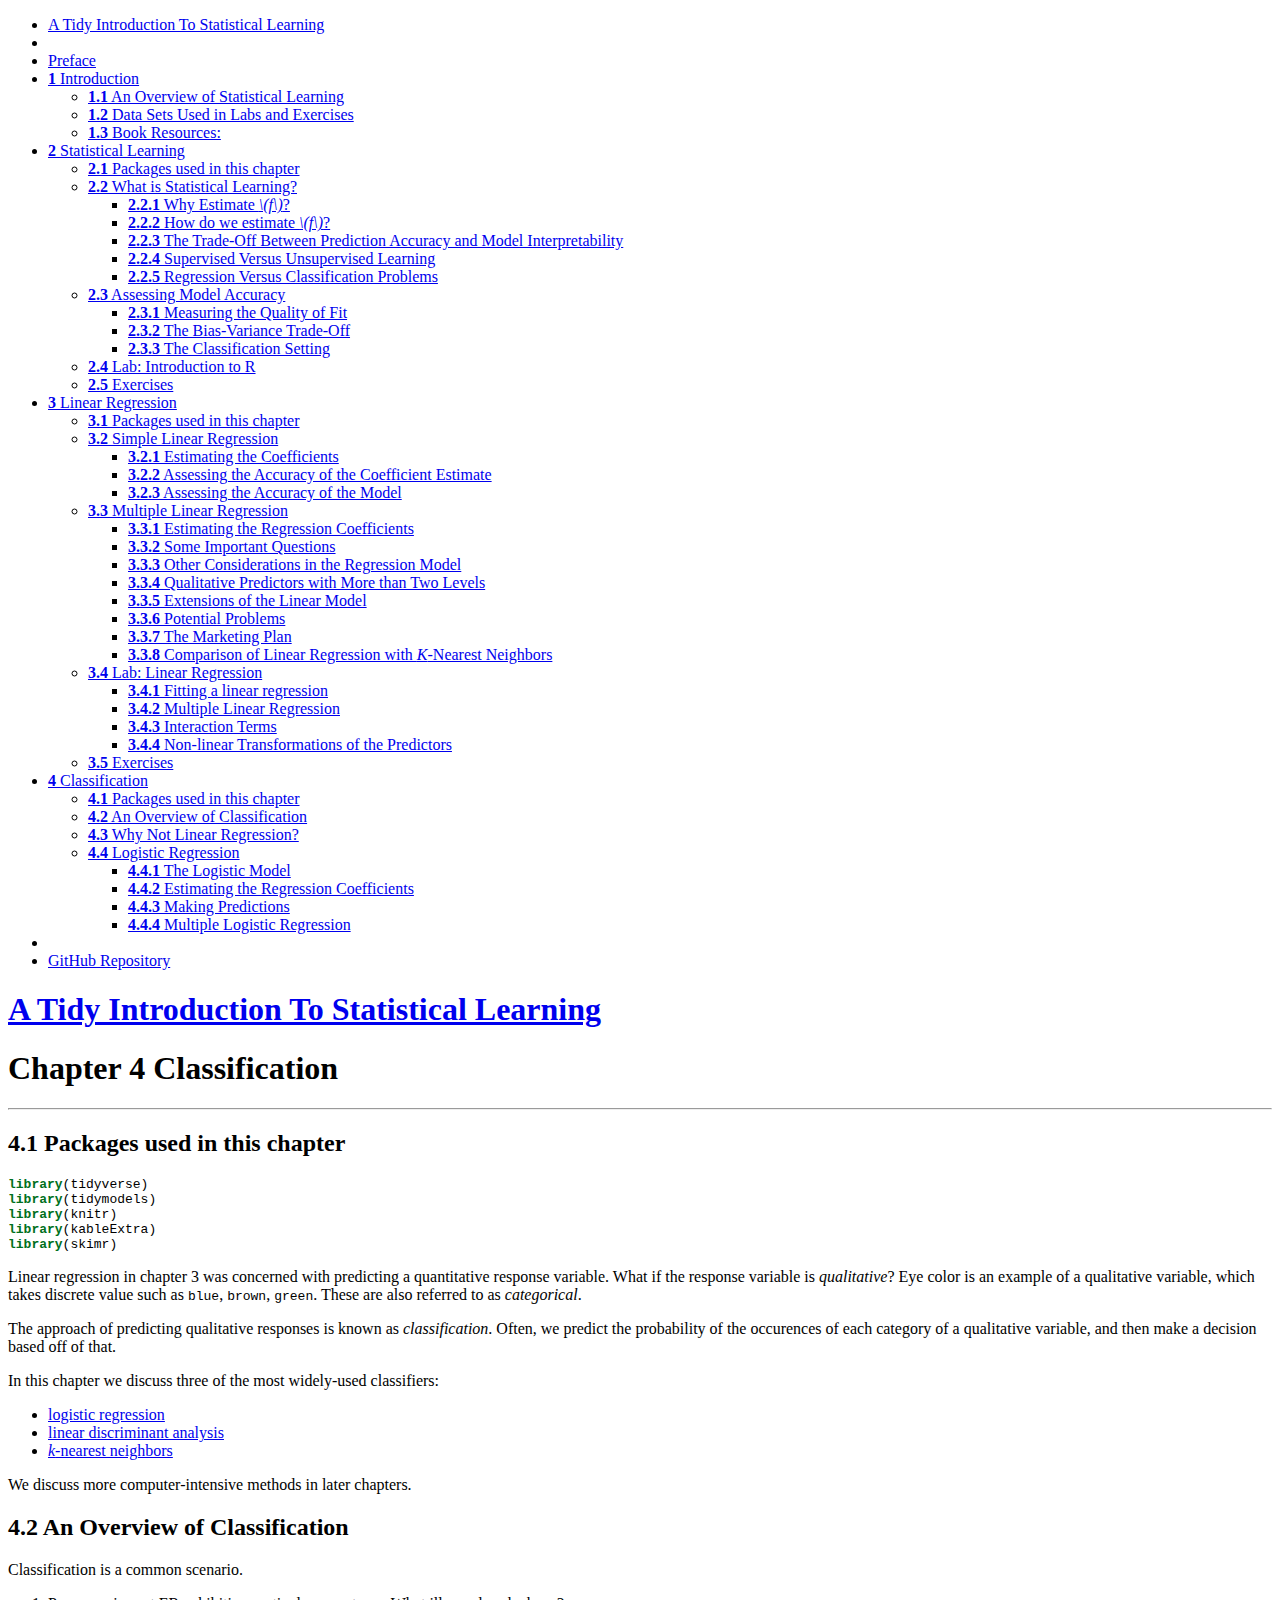
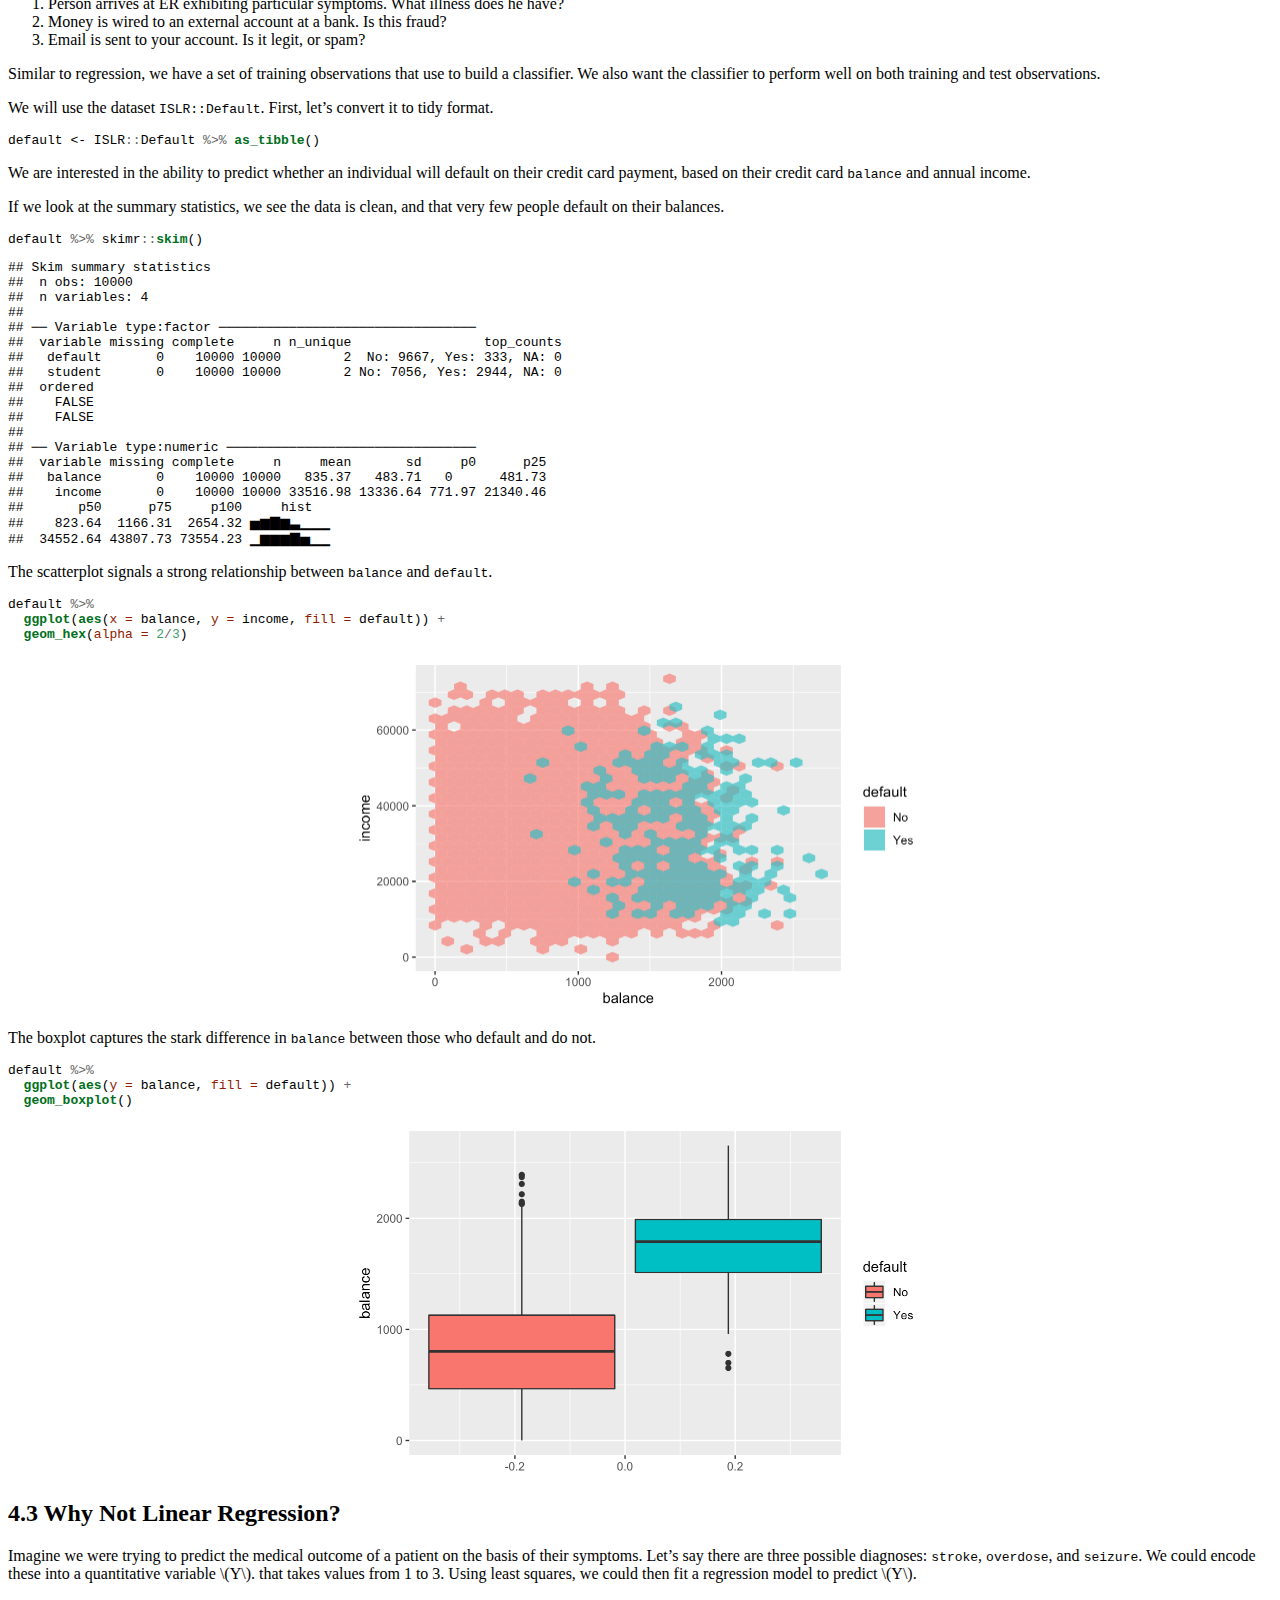
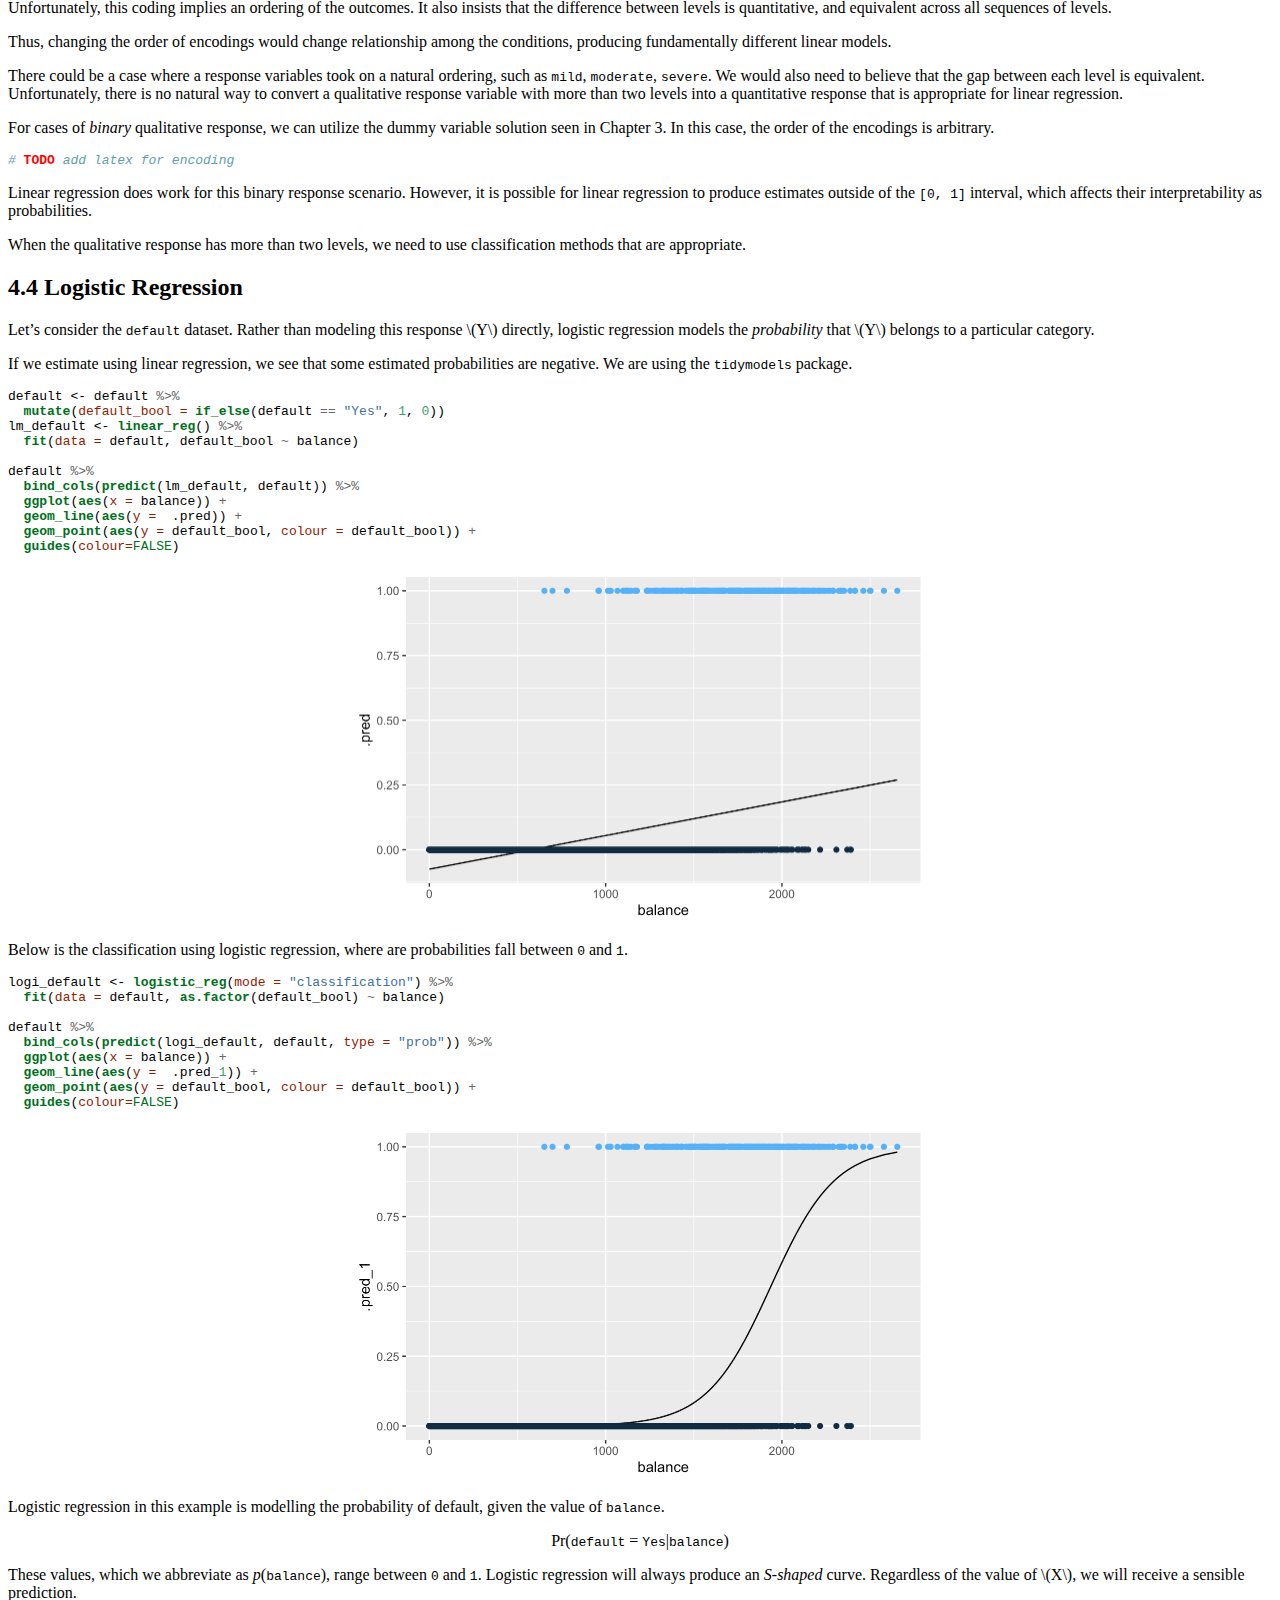
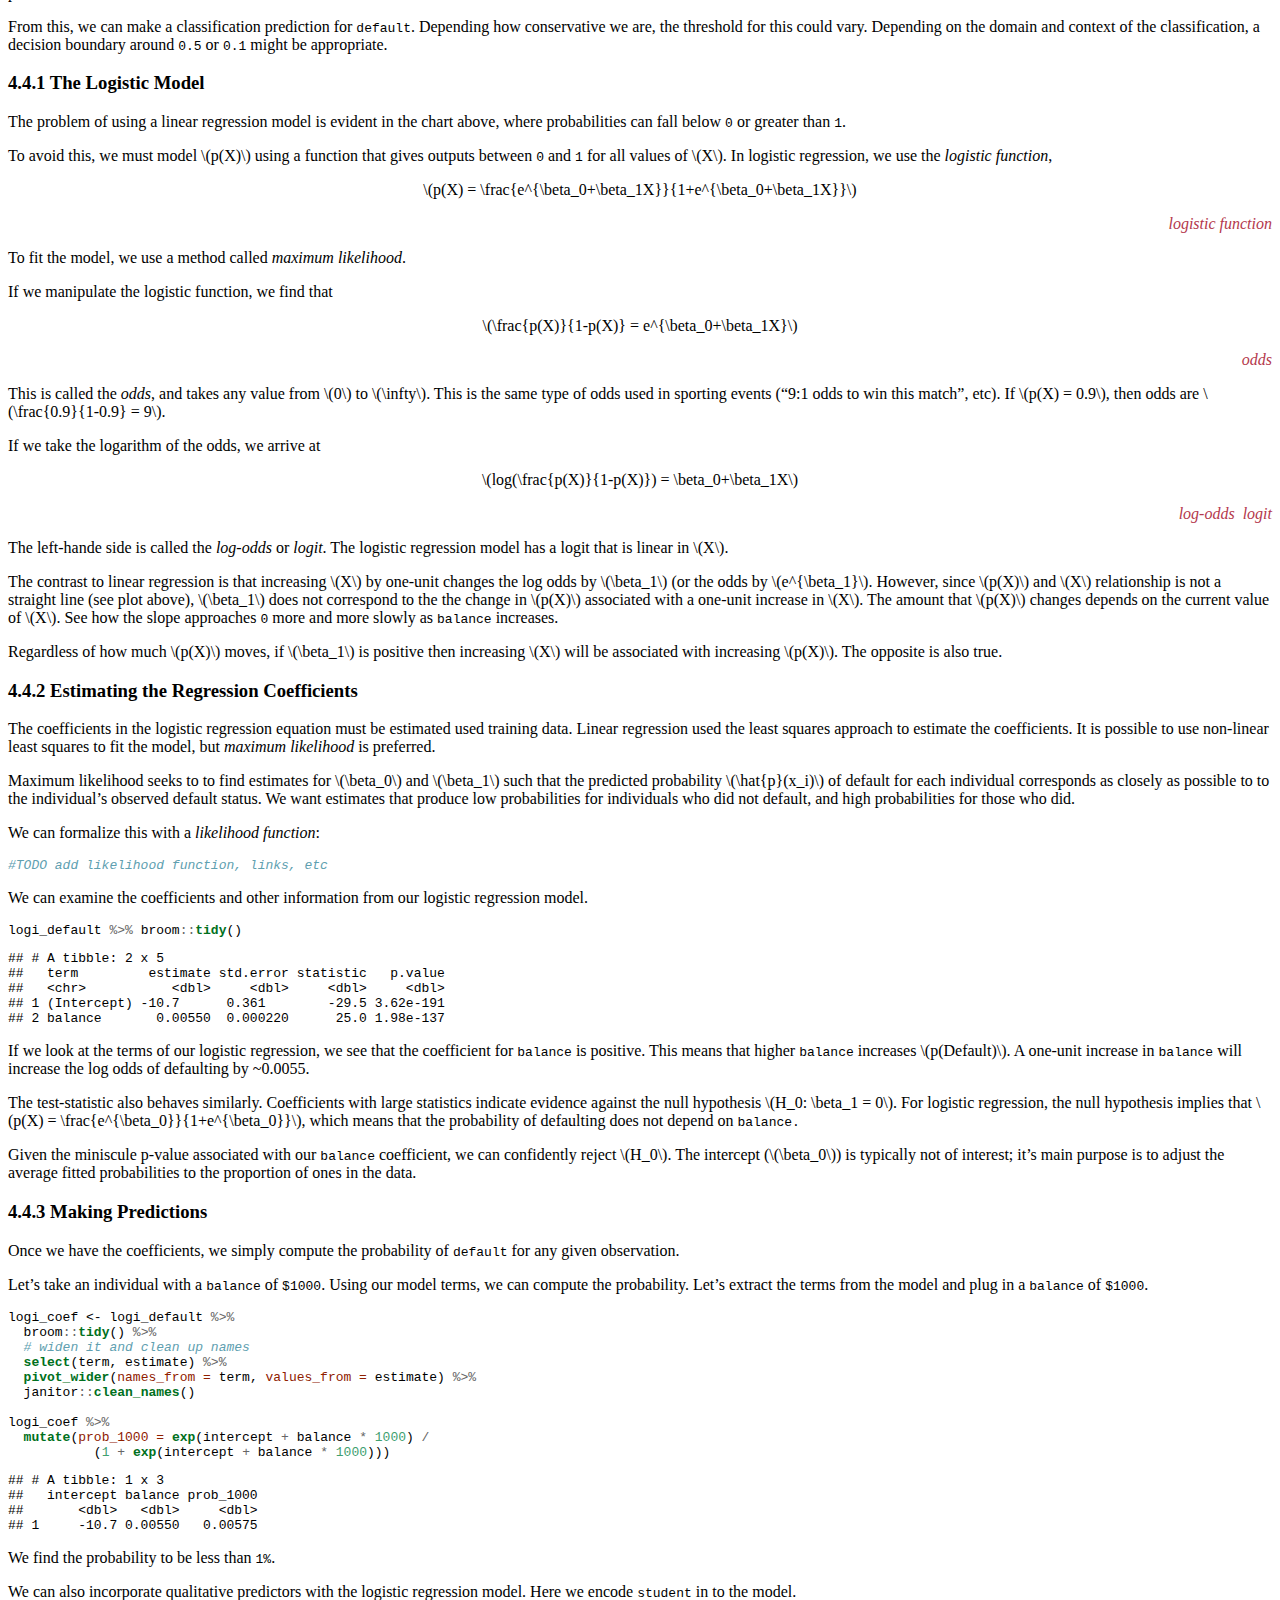
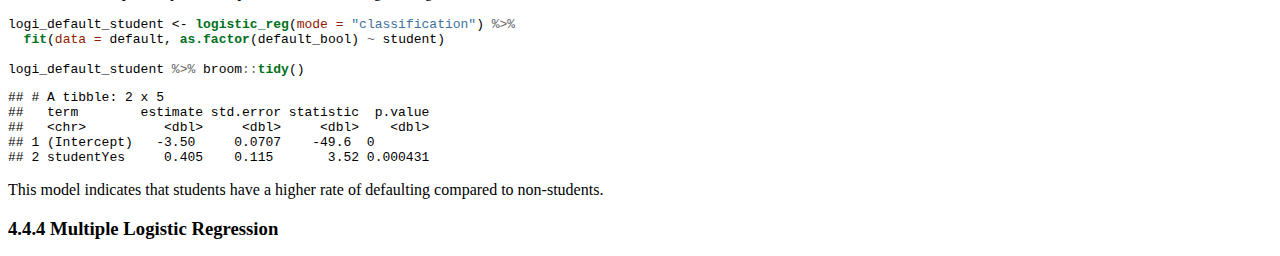
==== docs/classification.html @ c80f6604 "forgot to build ch4" ====
<!DOCTYPE html>
<html xmlns="http://www.w3.org/1999/xhtml" lang="" xml:lang="">
<head>

  <meta charset="utf-8" />
  <meta http-equiv="X-UA-Compatible" content="IE=edge" />
  <title>Chapter 4 Classification | A Tidy Introduction To Statistical Learning</title>
  <meta name="description" content="Chapter 4 Classification | A Tidy Introduction To Statistical Learning" />
  <meta name="generator" content="bookdown 0.11 and GitBook 2.6.7" />

  <meta property="og:title" content="Chapter 4 Classification | A Tidy Introduction To Statistical Learning" />
  <meta property="og:type" content="book" />
  
  
  
  

  <meta name="twitter:card" content="summary" />
  <meta name="twitter:title" content="Chapter 4 Classification | A Tidy Introduction To Statistical Learning" />
  
  
  

<meta name="author" content="Beau Lucas" />


<meta name="date" content="2019-12-02" />

  <meta name="viewport" content="width=device-width, initial-scale=1" />
  <meta name="apple-mobile-web-app-capable" content="yes" />
  <meta name="apple-mobile-web-app-status-bar-style" content="black" />
  
  
<link rel="prev" href="linear-regression.html">

<script src="libs/jquery-2.2.3/jquery.min.js"></script>
<link href="libs/gitbook-2.6.7/css/style.css" rel="stylesheet" />
<link href="libs/gitbook-2.6.7/css/plugin-table.css" rel="stylesheet" />
<link href="libs/gitbook-2.6.7/css/plugin-bookdown.css" rel="stylesheet" />
<link href="libs/gitbook-2.6.7/css/plugin-highlight.css" rel="stylesheet" />
<link href="libs/gitbook-2.6.7/css/plugin-search.css" rel="stylesheet" />
<link href="libs/gitbook-2.6.7/css/plugin-fontsettings.css" rel="stylesheet" />







<script src="libs/kePrint-0.0.1/kePrint.js"></script>


<style type="text/css">
a.sourceLine { display: inline-block; line-height: 1.25; }
a.sourceLine { pointer-events: none; color: inherit; text-decoration: inherit; }
a.sourceLine:empty { height: 1.2em; }
.sourceCode { overflow: visible; }
code.sourceCode { white-space: pre; position: relative; }
div.sourceCode { margin: 1em 0; }
pre.sourceCode { margin: 0; }
@media screen {
div.sourceCode { overflow: auto; }
}
@media print {
code.sourceCode { white-space: pre-wrap; }
a.sourceLine { text-indent: -1em; padding-left: 1em; }
}
pre.numberSource a.sourceLine
  { position: relative; left: -4em; }
pre.numberSource a.sourceLine::before
  { content: attr(data-line-number);
    position: relative; left: -1em; text-align: right; vertical-align: baseline;
    border: none; pointer-events: all; display: inline-block;
    -webkit-touch-callout: none; -webkit-user-select: none;
    -khtml-user-select: none; -moz-user-select: none;
    -ms-user-select: none; user-select: none;
    padding: 0 4px; width: 4em;
    color: #aaaaaa;
  }
pre.numberSource { margin-left: 3em; border-left: 1px solid #aaaaaa;  padding-left: 4px; }
div.sourceCode
  {  }
@media screen {
a.sourceLine::before { text-decoration: underline; }
}
code span.al { color: #ff0000; font-weight: bold; } /* Alert */
code span.an { color: #60a0b0; font-weight: bold; font-style: italic; } /* Annotation */
code span.at { color: #7d9029; } /* Attribute */
code span.bn { color: #40a070; } /* BaseN */
code span.bu { } /* BuiltIn */
code span.cf { color: #007020; font-weight: bold; } /* ControlFlow */
code span.ch { color: #4070a0; } /* Char */
code span.cn { color: #880000; } /* Constant */
code span.co { color: #60a0b0; font-style: italic; } /* Comment */
code span.cv { color: #60a0b0; font-weight: bold; font-style: italic; } /* CommentVar */
code span.do { color: #ba2121; font-style: italic; } /* Documentation */
code span.dt { color: #902000; } /* DataType */
code span.dv { color: #40a070; } /* DecVal */
code span.er { color: #ff0000; font-weight: bold; } /* Error */
code span.ex { } /* Extension */
code span.fl { color: #40a070; } /* Float */
code span.fu { color: #06287e; } /* Function */
code span.im { } /* Import */
code span.in { color: #60a0b0; font-weight: bold; font-style: italic; } /* Information */
code span.kw { color: #007020; font-weight: bold; } /* Keyword */
code span.op { color: #666666; } /* Operator */
code span.ot { color: #007020; } /* Other */
code span.pp { color: #bc7a00; } /* Preprocessor */
code span.sc { color: #4070a0; } /* SpecialChar */
code span.ss { color: #bb6688; } /* SpecialString */
code span.st { color: #4070a0; } /* String */
code span.va { color: #19177c; } /* Variable */
code span.vs { color: #4070a0; } /* VerbatimString */
code span.wa { color: #60a0b0; font-weight: bold; font-style: italic; } /* Warning */
</style>

<link rel="stylesheet" href="style.css" type="text/css" />
</head>

<body>



  <div class="book without-animation with-summary font-size-2 font-family-1" data-basepath=".">

    <div class="book-summary">
      <nav role="navigation">

<ul class="summary">
<li><a href="./">A Tidy Introduction To Statistical Learning</a></li>

<li class="divider"></li>
<li class="chapter" data-level="" data-path="index.html"><a href="index.html"><i class="fa fa-check"></i>Preface</a></li>
<li class="chapter" data-level="1" data-path="intro.html"><a href="intro.html"><i class="fa fa-check"></i><b>1</b> Introduction</a><ul>
<li class="chapter" data-level="1.1" data-path="intro.html"><a href="intro.html#an-overview-of-statistical-learning"><i class="fa fa-check"></i><b>1.1</b> An Overview of Statistical Learning</a></li>
<li class="chapter" data-level="1.2" data-path="intro.html"><a href="intro.html#data-sets-used-in-labs-and-exercises"><i class="fa fa-check"></i><b>1.2</b> Data Sets Used in Labs and Exercises</a></li>
<li class="chapter" data-level="1.3" data-path="intro.html"><a href="intro.html#book-resources"><i class="fa fa-check"></i><b>1.3</b> Book Resources:</a></li>
</ul></li>
<li class="chapter" data-level="2" data-path="statistical-learning.html"><a href="statistical-learning.html"><i class="fa fa-check"></i><b>2</b> Statistical Learning</a><ul>
<li class="chapter" data-level="2.1" data-path="statistical-learning.html"><a href="statistical-learning.html#packages-used-in-this-chapter"><i class="fa fa-check"></i><b>2.1</b> Packages used in this chapter</a></li>
<li class="chapter" data-level="2.2" data-path="statistical-learning.html"><a href="statistical-learning.html#what-is-statistical-learning"><i class="fa fa-check"></i><b>2.2</b> What is Statistical Learning?</a><ul>
<li class="chapter" data-level="2.2.1" data-path="statistical-learning.html"><a href="statistical-learning.html#why-estimate-f"><i class="fa fa-check"></i><b>2.2.1</b> Why Estimate <em><span class="math inline">\(f\)</span></em>?</a></li>
<li class="chapter" data-level="2.2.2" data-path="statistical-learning.html"><a href="statistical-learning.html#how-do-we-estimate-f"><i class="fa fa-check"></i><b>2.2.2</b> How do we estimate <em><span class="math inline">\(f\)</span></em>?</a></li>
<li class="chapter" data-level="2.2.3" data-path="statistical-learning.html"><a href="statistical-learning.html#the-trade-off-between-prediction-accuracy-and-model-interpretability"><i class="fa fa-check"></i><b>2.2.3</b> The Trade-Off Between Prediction Accuracy and Model Interpretability</a></li>
<li class="chapter" data-level="2.2.4" data-path="statistical-learning.html"><a href="statistical-learning.html#supervised-versus-unsupervised-learning"><i class="fa fa-check"></i><b>2.2.4</b> Supervised Versus Unsupervised Learning</a></li>
<li class="chapter" data-level="2.2.5" data-path="statistical-learning.html"><a href="statistical-learning.html#regression-versus-classification-problems"><i class="fa fa-check"></i><b>2.2.5</b> Regression Versus Classification Problems</a></li>
</ul></li>
<li class="chapter" data-level="2.3" data-path="statistical-learning.html"><a href="statistical-learning.html#assessing-model-accuracy"><i class="fa fa-check"></i><b>2.3</b> Assessing Model Accuracy</a><ul>
<li class="chapter" data-level="2.3.1" data-path="statistical-learning.html"><a href="statistical-learning.html#measuring-the-quality-of-fit"><i class="fa fa-check"></i><b>2.3.1</b> Measuring the Quality of Fit</a></li>
<li class="chapter" data-level="2.3.2" data-path="statistical-learning.html"><a href="statistical-learning.html#the-bias-variance-trade-off"><i class="fa fa-check"></i><b>2.3.2</b> The Bias-Variance Trade-Off</a></li>
<li class="chapter" data-level="2.3.3" data-path="statistical-learning.html"><a href="statistical-learning.html#the-classification-setting"><i class="fa fa-check"></i><b>2.3.3</b> The Classification Setting</a></li>
</ul></li>
<li class="chapter" data-level="2.4" data-path="statistical-learning.html"><a href="statistical-learning.html#lab-introduction-to-r"><i class="fa fa-check"></i><b>2.4</b> Lab: Introduction to R</a></li>
<li class="chapter" data-level="2.5" data-path="statistical-learning.html"><a href="statistical-learning.html#exercises"><i class="fa fa-check"></i><b>2.5</b> Exercises</a></li>
</ul></li>
<li class="chapter" data-level="3" data-path="linear-regression.html"><a href="linear-regression.html"><i class="fa fa-check"></i><b>3</b> Linear Regression</a><ul>
<li class="chapter" data-level="3.1" data-path="linear-regression.html"><a href="linear-regression.html#packages-used-in-this-chapter-1"><i class="fa fa-check"></i><b>3.1</b> Packages used in this chapter</a></li>
<li class="chapter" data-level="3.2" data-path="linear-regression.html"><a href="linear-regression.html#simple-linear-regression"><i class="fa fa-check"></i><b>3.2</b> Simple Linear Regression</a><ul>
<li class="chapter" data-level="3.2.1" data-path="linear-regression.html"><a href="linear-regression.html#estimating-the-coefficients"><i class="fa fa-check"></i><b>3.2.1</b> Estimating the Coefficients</a></li>
<li class="chapter" data-level="3.2.2" data-path="linear-regression.html"><a href="linear-regression.html#assessing-the-accuracy-of-the-coefficient-estimate"><i class="fa fa-check"></i><b>3.2.2</b> Assessing the Accuracy of the Coefficient Estimate</a></li>
<li class="chapter" data-level="3.2.3" data-path="linear-regression.html"><a href="linear-regression.html#assessing-the-accuracy-of-the-model"><i class="fa fa-check"></i><b>3.2.3</b> Assessing the Accuracy of the Model</a></li>
</ul></li>
<li class="chapter" data-level="3.3" data-path="linear-regression.html"><a href="linear-regression.html#multiple-linear-regression"><i class="fa fa-check"></i><b>3.3</b> Multiple Linear Regression</a><ul>
<li class="chapter" data-level="3.3.1" data-path="linear-regression.html"><a href="linear-regression.html#estimating-the-regression-coefficients"><i class="fa fa-check"></i><b>3.3.1</b> Estimating the Regression Coefficients</a></li>
<li class="chapter" data-level="3.3.2" data-path="linear-regression.html"><a href="linear-regression.html#some-important-questions"><i class="fa fa-check"></i><b>3.3.2</b> Some Important Questions</a></li>
<li class="chapter" data-level="3.3.3" data-path="linear-regression.html"><a href="linear-regression.html#other-considerations-in-the-regression-model"><i class="fa fa-check"></i><b>3.3.3</b> Other Considerations in the Regression Model</a></li>
<li class="chapter" data-level="3.3.4" data-path="linear-regression.html"><a href="linear-regression.html#qualitative-predictors-with-more-than-two-levels"><i class="fa fa-check"></i><b>3.3.4</b> Qualitative Predictors with More than Two Levels</a></li>
<li class="chapter" data-level="3.3.5" data-path="linear-regression.html"><a href="linear-regression.html#extensions-of-the-linear-model"><i class="fa fa-check"></i><b>3.3.5</b> Extensions of the Linear Model</a></li>
<li class="chapter" data-level="3.3.6" data-path="linear-regression.html"><a href="linear-regression.html#potential-problems"><i class="fa fa-check"></i><b>3.3.6</b> Potential Problems</a></li>
<li class="chapter" data-level="3.3.7" data-path="linear-regression.html"><a href="linear-regression.html#the-marketing-plan"><i class="fa fa-check"></i><b>3.3.7</b> The Marketing Plan</a></li>
<li class="chapter" data-level="3.3.8" data-path="linear-regression.html"><a href="linear-regression.html#comparison-of-linear-regression-with-k-nearest-neighbors"><i class="fa fa-check"></i><b>3.3.8</b> Comparison of Linear Regression with <em>K</em>-Nearest Neighbors</a></li>
</ul></li>
<li class="chapter" data-level="3.4" data-path="linear-regression.html"><a href="linear-regression.html#lab-linear-regression"><i class="fa fa-check"></i><b>3.4</b> Lab: Linear Regression</a><ul>
<li class="chapter" data-level="3.4.1" data-path="linear-regression.html"><a href="linear-regression.html#fitting-a-linear-regression"><i class="fa fa-check"></i><b>3.4.1</b> Fitting a linear regression</a></li>
<li class="chapter" data-level="3.4.2" data-path="linear-regression.html"><a href="linear-regression.html#multiple-linear-regression-1"><i class="fa fa-check"></i><b>3.4.2</b> Multiple Linear Regression</a></li>
<li class="chapter" data-level="3.4.3" data-path="linear-regression.html"><a href="linear-regression.html#interaction-terms"><i class="fa fa-check"></i><b>3.4.3</b> Interaction Terms</a></li>
<li class="chapter" data-level="3.4.4" data-path="linear-regression.html"><a href="linear-regression.html#non-linear-transformations-of-the-predictors"><i class="fa fa-check"></i><b>3.4.4</b> Non-linear Transformations of the Predictors</a></li>
</ul></li>
<li class="chapter" data-level="3.5" data-path="linear-regression.html"><a href="linear-regression.html#exercises-1"><i class="fa fa-check"></i><b>3.5</b> Exercises</a></li>
</ul></li>
<li class="chapter" data-level="4" data-path="classification.html"><a href="classification.html"><i class="fa fa-check"></i><b>4</b> Classification</a><ul>
<li class="chapter" data-level="4.1" data-path="classification.html"><a href="classification.html#packages-used-in-this-chapter-2"><i class="fa fa-check"></i><b>4.1</b> Packages used in this chapter</a></li>
<li class="chapter" data-level="4.2" data-path="classification.html"><a href="classification.html#an-overview-of-classification"><i class="fa fa-check"></i><b>4.2</b> An Overview of Classification</a></li>
<li class="chapter" data-level="4.3" data-path="classification.html"><a href="classification.html#why-not-linear-regression"><i class="fa fa-check"></i><b>4.3</b> Why Not Linear Regression?</a></li>
<li class="chapter" data-level="4.4" data-path="classification.html"><a href="classification.html#logistic-regression"><i class="fa fa-check"></i><b>4.4</b> Logistic Regression</a><ul>
<li class="chapter" data-level="4.4.1" data-path="classification.html"><a href="classification.html#the-logistic-model"><i class="fa fa-check"></i><b>4.4.1</b> The Logistic Model</a></li>
<li class="chapter" data-level="4.4.2" data-path="classification.html"><a href="classification.html#estimating-the-regression-coefficients-1"><i class="fa fa-check"></i><b>4.4.2</b> Estimating the Regression Coefficients</a></li>
<li class="chapter" data-level="4.4.3" data-path="classification.html"><a href="classification.html#making-predictions"><i class="fa fa-check"></i><b>4.4.3</b> Making Predictions</a></li>
<li class="chapter" data-level="4.4.4" data-path="classification.html"><a href="classification.html#multiple-logistic-regression"><i class="fa fa-check"></i><b>4.4.4</b> Multiple Logistic Regression</a></li>
</ul></li>
</ul></li>
<li class="divider"></li>
<li><a href="https://github.com/beaulucas/tidy_islr" target="blank">GitHub Repository</a></li>

</ul>

      </nav>
    </div>

    <div class="book-body">
      <div class="body-inner">
        <div class="book-header" role="navigation">
          <h1>
            <i class="fa fa-circle-o-notch fa-spin"></i><a href="./">A Tidy Introduction To Statistical Learning</a>
          </h1>
        </div>

        <div class="page-wrapper" tabindex="-1" role="main">
          <div class="page-inner">

            <section class="normal" id="section-">
<div id="classification" class="section level1">
<h1><span class="header-section-number">Chapter 4</span> Classification</h1>
<hr />
<div id="packages-used-in-this-chapter-2" class="section level2">
<h2><span class="header-section-number">4.1</span> Packages used in this chapter</h2>
<pre class="sourceCode r"><code class="sourceCode r"><span class="kw">library</span>(tidyverse)
<span class="kw">library</span>(tidymodels)
<span class="kw">library</span>(knitr)
<span class="kw">library</span>(kableExtra)
<span class="kw">library</span>(skimr)</code></pre>
<p>Linear regression in chapter 3 was concerned with predicting a quantitative response variable. What if the response variable is <em>qualitative</em>? Eye color is an example of a qualitative variable, which takes discrete value such as <code>blue</code>, <code>brown</code>, <code>green</code>. These are also referred to as <em>categorical</em>.</p>
<p>The approach of predicting qualitative responses is known as <em>classification</em>. Often, we predict the probability of the occurences of each category of a qualitative variable, and then make a decision based off of that.</p>
<p>In this chapter we discuss three of the most widely-used classifiers:</p>
<ul>
<li><a href="https://en.wikipedia.org/wiki/Logistic_regression">logistic regression</a></li>
<li><a href="https://en.wikipedia.org/wiki/Linear_discriminant_analysis">linear discriminant analysis</a></li>
<li><a href="https://en.wikipedia.org/wiki/K-nearest_neighbors_algorithm"><em>k</em>-nearest neighbors</a></li>
</ul>
<p>We discuss more computer-intensive methods in later chapters.</p>
</div>
<div id="an-overview-of-classification" class="section level2">
<h2><span class="header-section-number">4.2</span> An Overview of Classification</h2>
<p>Classification is a common scenario.</p>
<ol style="list-style-type: decimal">
<li>Person arrives at ER exhibiting particular symptoms. What illness does he have?</li>
<li>Money is wired to an external account at a bank. Is this fraud?</li>
<li>Email is sent to your account. Is it legit, or spam?</li>
</ol>
<p>Similar to regression, we have a set of training observations that use to build a classifier. We also want the classifier to perform well on both training and test observations.</p>
<p>We will use the dataset <code>ISLR::Default</code>. First, let’s convert it to tidy format.</p>
<pre class="sourceCode r"><code class="sourceCode r">default &lt;-<span class="st"> </span>ISLR<span class="op">::</span>Default <span class="op">%&gt;%</span><span class="st"> </span><span class="kw">as_tibble</span>()</code></pre>
<p>We are interested in the ability to predict whether an individual will default on their credit card payment, based on their credit card <code>balance</code> and annual income.</p>
<p>If we look at the summary statistics, we see the data is clean, and that very few people default on their balances.</p>
<pre class="sourceCode r"><code class="sourceCode r">default <span class="op">%&gt;%</span><span class="st"> </span>skimr<span class="op">::</span><span class="kw">skim</span>()</code></pre>
<pre><code>## Skim summary statistics
##  n obs: 10000 
##  n variables: 4 
## 
## ── Variable type:factor ─────────────────────────────────
##  variable missing complete     n n_unique                 top_counts
##   default       0    10000 10000        2  No: 9667, Yes: 333, NA: 0
##   student       0    10000 10000        2 No: 7056, Yes: 2944, NA: 0
##  ordered
##    FALSE
##    FALSE
## 
## ── Variable type:numeric ────────────────────────────────
##  variable missing complete     n     mean       sd     p0      p25
##   balance       0    10000 10000   835.37   483.71   0      481.73
##    income       0    10000 10000 33516.98 13336.64 771.97 21340.46
##       p50      p75     p100     hist
##    823.64  1166.31  2654.32 ▅▆▇▆▃▁▁▁
##  34552.64 43807.73 73554.23 ▁▆▆▆▇▅▁▁</code></pre>
<p>The scatterplot signals a strong relationship between <code>balance</code> and <code>default</code>.</p>
<pre class="sourceCode r"><code class="sourceCode r">default <span class="op">%&gt;%</span>
<span class="st">  </span><span class="kw">ggplot</span>(<span class="kw">aes</span>(<span class="dt">x =</span> balance, <span class="dt">y =</span> income, <span class="dt">fill =</span> default)) <span class="op">+</span><span class="st"> </span>
<span class="st">  </span><span class="kw">geom_hex</span>(<span class="dt">alpha =</span> <span class="dv">2</span><span class="op">/</span><span class="dv">3</span>)</code></pre>
<p><img src="tidy_islr_files/figure-html/unnamed-chunk-73-1.png" width="576" style="display: block; margin: auto;" /></p>
<p>The boxplot captures the stark difference in <code>balance</code> between those who default and do not.</p>
<pre class="sourceCode r"><code class="sourceCode r">default <span class="op">%&gt;%</span>
<span class="st">  </span><span class="kw">ggplot</span>(<span class="kw">aes</span>(<span class="dt">y =</span> balance, <span class="dt">fill =</span> default)) <span class="op">+</span>
<span class="st">  </span><span class="kw">geom_boxplot</span>()</code></pre>
<p><img src="tidy_islr_files/figure-html/unnamed-chunk-74-1.png" width="576" style="display: block; margin: auto;" /></p>
</div>
<div id="why-not-linear-regression" class="section level2">
<h2><span class="header-section-number">4.3</span> Why Not Linear Regression?</h2>
<p>Imagine we were trying to predict the medical outcome of a patient on the basis of their symptoms. Let’s say there are three possible diagnoses: <code>stroke</code>, <code>overdose</code>, and <code>seizure</code>. We could encode these into a quantitative variable <span class="math inline">\(Y\)</span>. that takes values from 1 to 3. Using least squares, we could then fit a regression model to predict <span class="math inline">\(Y\)</span>.</p>
<p>Unfortunately, this coding implies an ordering of the outcomes. It also insists that the difference between levels is quantitative, and equivalent across all sequences of levels.</p>
<p>Thus, changing the order of encodings would change relationship among the conditions, producing fundamentally different linear models.</p>
<p>There could be a case where a response variables took on a natural ordering, such as <code>mild</code>, <code>moderate</code>, <code>severe</code>. We would also need to believe that the gap between each level is equivalent. Unfortunately, there is no natural way to convert a qualitative response variable with more than two levels into a quantitative response that is appropriate for linear regression.</p>
<p>For cases of <em>binary</em> qualitative response, we can utilize the dummy variable solution seen in Chapter 3. In this case, the order of the encodings is arbitrary.</p>
<pre class="sourceCode r"><code class="sourceCode r"><span class="co"># </span><span class="al">TODO</span><span class="co"> add latex for encoding</span></code></pre>
<p>Linear regression does work for this binary response scenario. However, it is possible for linear regression to produce estimates outside of the <code>[0, 1]</code> interval, which affects their interpretability as probabilities.</p>
<p>When the qualitative response has more than two levels, we need to use classification methods that are appropriate.</p>
</div>
<div id="logistic-regression" class="section level2">
<h2><span class="header-section-number">4.4</span> Logistic Regression</h2>
<p>Let’s consider the <code>default</code> dataset. Rather than modeling this response <span class="math inline">\(Y\)</span> directly, logistic regression models the <em>probability</em> that <span class="math inline">\(Y\)</span> belongs to a particular category.</p>
<p>If we estimate using linear regression, we see that some estimated probabilities are negative. We are using the <code>tidymodels</code> package.</p>
<pre class="sourceCode r"><code class="sourceCode r">default &lt;-<span class="st"> </span>default <span class="op">%&gt;%</span>
<span class="st">  </span><span class="kw">mutate</span>(<span class="dt">default_bool =</span> <span class="kw">if_else</span>(default <span class="op">==</span><span class="st"> &quot;Yes&quot;</span>, <span class="dv">1</span>, <span class="dv">0</span>))
lm_default &lt;-<span class="st"> </span><span class="kw">linear_reg</span>() <span class="op">%&gt;%</span>
<span class="st">  </span><span class="kw">fit</span>(<span class="dt">data =</span> default, default_bool <span class="op">~</span><span class="st"> </span>balance)

default <span class="op">%&gt;%</span>
<span class="st">  </span><span class="kw">bind_cols</span>(<span class="kw">predict</span>(lm_default, default)) <span class="op">%&gt;%</span>
<span class="st">  </span><span class="kw">ggplot</span>(<span class="kw">aes</span>(<span class="dt">x =</span> balance)) <span class="op">+</span>
<span class="st">  </span><span class="kw">geom_line</span>(<span class="kw">aes</span>(<span class="dt">y =</span>  .pred)) <span class="op">+</span>
<span class="st">  </span><span class="kw">geom_point</span>(<span class="kw">aes</span>(<span class="dt">y =</span> default_bool, <span class="dt">colour =</span> default_bool)) <span class="op">+</span>
<span class="st">  </span><span class="kw">guides</span>(<span class="dt">colour=</span><span class="ot">FALSE</span>)</code></pre>
<p><img src="tidy_islr_files/figure-html/unnamed-chunk-76-1.png" width="576" style="display: block; margin: auto;" /></p>
<p>Below is the classification using logistic regression, where are probabilities fall between <code>0</code> and <code>1</code>.</p>
<pre class="sourceCode r"><code class="sourceCode r">logi_default &lt;-<span class="st"> </span><span class="kw">logistic_reg</span>(<span class="dt">mode =</span> <span class="st">&quot;classification&quot;</span>) <span class="op">%&gt;%</span>
<span class="st">  </span><span class="kw">fit</span>(<span class="dt">data =</span> default, <span class="kw">as.factor</span>(default_bool) <span class="op">~</span><span class="st"> </span>balance)

default <span class="op">%&gt;%</span>
<span class="st">  </span><span class="kw">bind_cols</span>(<span class="kw">predict</span>(logi_default, default, <span class="dt">type =</span> <span class="st">&quot;prob&quot;</span>)) <span class="op">%&gt;%</span>
<span class="st">  </span><span class="kw">ggplot</span>(<span class="kw">aes</span>(<span class="dt">x =</span> balance)) <span class="op">+</span>
<span class="st">  </span><span class="kw">geom_line</span>(<span class="kw">aes</span>(<span class="dt">y =</span>  .pred_<span class="dv">1</span>)) <span class="op">+</span>
<span class="st">  </span><span class="kw">geom_point</span>(<span class="kw">aes</span>(<span class="dt">y =</span> default_bool, <span class="dt">colour =</span> default_bool)) <span class="op">+</span>
<span class="st">  </span><span class="kw">guides</span>(<span class="dt">colour=</span><span class="ot">FALSE</span>)</code></pre>
<p><img src="tidy_islr_files/figure-html/unnamed-chunk-77-1.png" width="576" style="display: block; margin: auto;" /></p>
<p>Logistic regression in this example is modelling the probability of default, given the value of <code>balance</code>.</p>
<div>
<p style="text-align:center">
Pr(<code>default</code> = <code>Yes</code>|<code>balance</code>)
</p>
</div>
<p>These values, which we abbreviate as <em>p</em>(<code>balance</code>), range between <code>0</code> and <code>1</code>. Logistic regression will always produce an <em>S-shaped</em> curve. Regardless of the value of <span class="math inline">\(X\)</span>, we will receive a sensible prediction.</p>
<p>From this, we can make a classification prediction for <code>default</code>. Depending how conservative we are, the threshold for this could vary. Depending on the domain and context of the classification, a decision boundary around <code>0.5</code> or <code>0.1</code> might be appropriate.</p>
<div id="the-logistic-model" class="section level3">
<h3><span class="header-section-number">4.4.1</span> The Logistic Model</h3>
<p>The problem of using a linear regression model is evident in the chart above, where probabilities can fall below <code>0</code> or greater than <code>1</code>.</p>
<p>To avoid this, we must model <span class="math inline">\(p(X)\)</span> using a function that gives outputs between <code>0</code> and <code>1</code> for all values of <span class="math inline">\(X\)</span>. In logistic regression, we use the <em>logistic function</em>,</p>
<div>
<p style="text-align:center">
<span class="math inline">\(p(X) = \frac{e^{\beta_0+\beta_1X}}{1+e^{\beta_0+\beta_1X}}\)</span>
</p>
<p class="vocab" style="text-align:right">
<em>logistic function</em>
</p>
</div>
<p>To fit the model, we use a method called <em>maximum likelihood</em>.</p>
<p>If we manipulate the logistic function, we find that</p>
<div>
<p style="text-align:center">
<span class="math inline">\(\frac{p(X)}{1-p(X)} = e^{\beta_0+\beta_1X}\)</span>
</p>
<p class="vocab" style="text-align:right">
<em>odds</em>
</p>
</div>
<p>This is called the <em>odds</em>, and takes any value from <span class="math inline">\(0\)</span> to <span class="math inline">\(\infty\)</span>. This is the same type of odds used in sporting events (“9:1 odds to win this match”, etc). If <span class="math inline">\(p(X) = 0.9\)</span>, then odds are <span class="math inline">\(\frac{0.9}{1-0.9} = 9\)</span>.</p>
<p>If we take the logarithm of the odds, we arrive at</p>
<div>
<p style="text-align:center">
<span class="math inline">\(log(\frac{p(X)}{1-p(X)}) = \beta_0+\beta_1X\)</span>
</p>
<p class="vocab" style="text-align:right">
<em>log-odds  logit</em>
</p>
</div>
<p>The left-hande side is called the <em>log-odds</em> or <em>logit</em>. The logistic regression model has a logit that is linear in <span class="math inline">\(X\)</span>.</p>
<p>The contrast to linear regression is that increasing <span class="math inline">\(X\)</span> by one-unit changes the log odds by <span class="math inline">\(\beta_1\)</span> (or the odds by <span class="math inline">\(e^{\beta_1}\)</span>. However, since <span class="math inline">\(p(X)\)</span> and <span class="math inline">\(X\)</span> relationship is not a straight line (see plot above), <span class="math inline">\(\beta_1\)</span> does not correspond to the the change in <span class="math inline">\(p(X)\)</span> associated with a one-unit increase in <span class="math inline">\(X\)</span>. The amount that <span class="math inline">\(p(X)\)</span> changes depends on the current value of <span class="math inline">\(X\)</span>. See how the slope approaches <code>0</code> more and more slowly as <code>balance</code> increases.</p>
<p>Regardless of how much <span class="math inline">\(p(X)\)</span> moves, if <span class="math inline">\(\beta_1\)</span> is positive then increasing <span class="math inline">\(X\)</span> will be associated with increasing <span class="math inline">\(p(X)\)</span>. The opposite is also true.</p>
</div>
<div id="estimating-the-regression-coefficients-1" class="section level3">
<h3><span class="header-section-number">4.4.2</span> Estimating the Regression Coefficients</h3>
<p>The coefficients in the logistic regression equation must be estimated used training data. Linear regression used the least squares approach to estimate the coefficients. It is possible to use non-linear least squares to fit the model, but <em>maximum likelihood</em> is preferred.</p>
<p>Maximum likelihood seeks to to find estimates for <span class="math inline">\(\beta_0\)</span> and <span class="math inline">\(\beta_1\)</span> such that the predicted probability <span class="math inline">\(\hat{p}(x_i)\)</span> of default for each individual corresponds as closely as possible to to the individual’s observed default status. We want estimates that produce low probabilities for individuals who did not default, and high probabilities for those who did.</p>
<p>We can formalize this with a <em>likelihood function</em>:</p>
<pre class="sourceCode r"><code class="sourceCode r"><span class="co">#TODO add likelihood function, links, etc</span></code></pre>
<p>We can examine the coefficients and other information from our logistic regression model.</p>
<pre class="sourceCode r"><code class="sourceCode r">logi_default <span class="op">%&gt;%</span><span class="st"> </span>broom<span class="op">::</span><span class="kw">tidy</span>()</code></pre>
<pre><code>## # A tibble: 2 x 5
##   term         estimate std.error statistic   p.value
##   &lt;chr&gt;           &lt;dbl&gt;     &lt;dbl&gt;     &lt;dbl&gt;     &lt;dbl&gt;
## 1 (Intercept) -10.7      0.361        -29.5 3.62e-191
## 2 balance       0.00550  0.000220      25.0 1.98e-137</code></pre>
<p>If we look at the terms of our logistic regression, we see that the coefficient for <code>balance</code> is positive. This means that higher <code>balance</code> increases <span class="math inline">\(p(Default)\)</span>. A one-unit increase in <code>balance</code> will increase the log odds of defaulting by ~0.0055.</p>
<p>The test-statistic also behaves similarly. Coefficients with large statistics indicate evidence against the null hypothesis <span class="math inline">\(H_0: \beta_1 = 0\)</span>. For logistic regression, the null hypothesis implies that <span class="math inline">\(p(X) = \frac{e^{\beta_0}}{1+e^{\beta_0}}\)</span>, which means that the probability of defaulting does not depend on <code>balance.</code></p>
<p>Given the miniscule p-value associated with our <code>balance</code> coefficient, we can confidently reject <span class="math inline">\(H_0\)</span>. The intercept (<span class="math inline">\(\beta_0\)</span>) is typically not of interest; it’s main purpose is to adjust the average fitted probabilities to the proportion of ones in the data.</p>
</div>
<div id="making-predictions" class="section level3">
<h3><span class="header-section-number">4.4.3</span> Making Predictions</h3>
<p>Once we have the coefficients, we simply compute the probability of <code>default</code> for any given observation.</p>
<p>Let’s take an individual with a <code>balance</code> of <code>$1000</code>. Using our model terms, we can compute the probability. Let’s extract the terms from the model and plug in a <code>balance</code> of <code>$1000</code>.</p>
<pre class="sourceCode r"><code class="sourceCode r">logi_coef &lt;-<span class="st"> </span>logi_default <span class="op">%&gt;%</span>
<span class="st">  </span>broom<span class="op">::</span><span class="kw">tidy</span>() <span class="op">%&gt;%</span>
<span class="st">  </span><span class="co"># widen it and clean up names</span>
<span class="st">  </span><span class="kw">select</span>(term, estimate) <span class="op">%&gt;%</span>
<span class="st">  </span><span class="kw">pivot_wider</span>(<span class="dt">names_from =</span> term, <span class="dt">values_from =</span> estimate) <span class="op">%&gt;%</span>
<span class="st">  </span>janitor<span class="op">::</span><span class="kw">clean_names</span>()

logi_coef <span class="op">%&gt;%</span>
<span class="st">  </span><span class="kw">mutate</span>(<span class="dt">prob_1000 =</span> <span class="kw">exp</span>(intercept <span class="op">+</span><span class="st"> </span>balance <span class="op">*</span><span class="st"> </span><span class="dv">1000</span>) <span class="op">/</span>
<span class="st">           </span>(<span class="dv">1</span> <span class="op">+</span><span class="st"> </span><span class="kw">exp</span>(intercept <span class="op">+</span><span class="st"> </span>balance <span class="op">*</span><span class="st"> </span><span class="dv">1000</span>)))</code></pre>
<pre><code>## # A tibble: 1 x 3
##   intercept balance prob_1000
##       &lt;dbl&gt;   &lt;dbl&gt;     &lt;dbl&gt;
## 1     -10.7 0.00550   0.00575</code></pre>
<p>We find the probability to be less than <code>1%</code>.</p>
<p>We can also incorporate qualitative predictors with the logistic regression model. Here we encode <code>student</code> in to the model.</p>
<pre class="sourceCode r"><code class="sourceCode r">logi_default_student &lt;-<span class="st"> </span><span class="kw">logistic_reg</span>(<span class="dt">mode =</span> <span class="st">&quot;classification&quot;</span>) <span class="op">%&gt;%</span>
<span class="st">  </span><span class="kw">fit</span>(<span class="dt">data =</span> default, <span class="kw">as.factor</span>(default_bool) <span class="op">~</span><span class="st"> </span>student)

logi_default_student <span class="op">%&gt;%</span><span class="st"> </span>broom<span class="op">::</span><span class="kw">tidy</span>()</code></pre>
<pre><code>## # A tibble: 2 x 5
##   term        estimate std.error statistic  p.value
##   &lt;chr&gt;          &lt;dbl&gt;     &lt;dbl&gt;     &lt;dbl&gt;    &lt;dbl&gt;
## 1 (Intercept)   -3.50     0.0707    -49.6  0       
## 2 studentYes     0.405    0.115       3.52 0.000431</code></pre>
<p>This model indicates that students have a higher rate of defaulting compared to non-students.</p>
</div>
<div id="multiple-logistic-regression" class="section level3">
<h3><span class="header-section-number">4.4.4</span> Multiple Logistic Regression</h3>

</div>
</div>
</div>
            </section>

          </div>
        </div>
      </div>
<a href="linear-regression.html" class="navigation navigation-prev navigation-unique" aria-label="Previous page"><i class="fa fa-angle-left"></i></a>

    </div>
  </div>
<script src="libs/gitbook-2.6.7/js/app.min.js"></script>
<script src="libs/gitbook-2.6.7/js/lunr.js"></script>
<script src="libs/gitbook-2.6.7/js/plugin-search.js"></script>
<script src="libs/gitbook-2.6.7/js/plugin-sharing.js"></script>
<script src="libs/gitbook-2.6.7/js/plugin-fontsettings.js"></script>
<script src="libs/gitbook-2.6.7/js/plugin-bookdown.js"></script>
<script src="libs/gitbook-2.6.7/js/jquery.highlight.js"></script>
<script>
gitbook.require(["gitbook"], function(gitbook) {
gitbook.start({
"sharing": {
"github": false,
"facebook": true,
"twitter": true,
"google": false,
"linkedin": false,
"weibo": false,
"instapaper": false,
"vk": false,
"all": ["facebook", "google", "twitter", "linkedin", "weibo", "instapaper"]
},
"fontsettings": {
"theme": "white",
"family": "sans",
"size": 2
},
"edit": {
"link": null,
"text": null
},
"history": {
"link": null,
"text": null
},
"download": ["tidy_islr.pdf", "tidy_islr.epub"],
"toc": {
"collapse": "subsection"
}
});
});
</script>

<!-- dynamically load mathjax for compatibility with self-contained -->
<script>
  (function () {
    var script = document.createElement("script");
    script.type = "text/javascript";
    var src = "true";
    if (src === "" || src === "true") src = "https://mathjax.rstudio.com/latest/MathJax.js?config=TeX-MML-AM_CHTML";
    if (location.protocol !== "file:" && /^https?:/.test(src))
      src = src.replace(/^https?:/, '');
    script.src = src;
    document.getElementsByTagName("head")[0].appendChild(script);
  })();
</script>
</body>

</html>
---- docs/style.css ----
p.caption {
  color: #777;
  margin-top: 10px;
}
p code {
  white-space: inherit;
}
pre {
  word-break: normal;
  word-wrap: normal;
}
pre code {
  white-space: inherit;
}
.vocab {
    color: #b4384c;
    text-align: right;
}
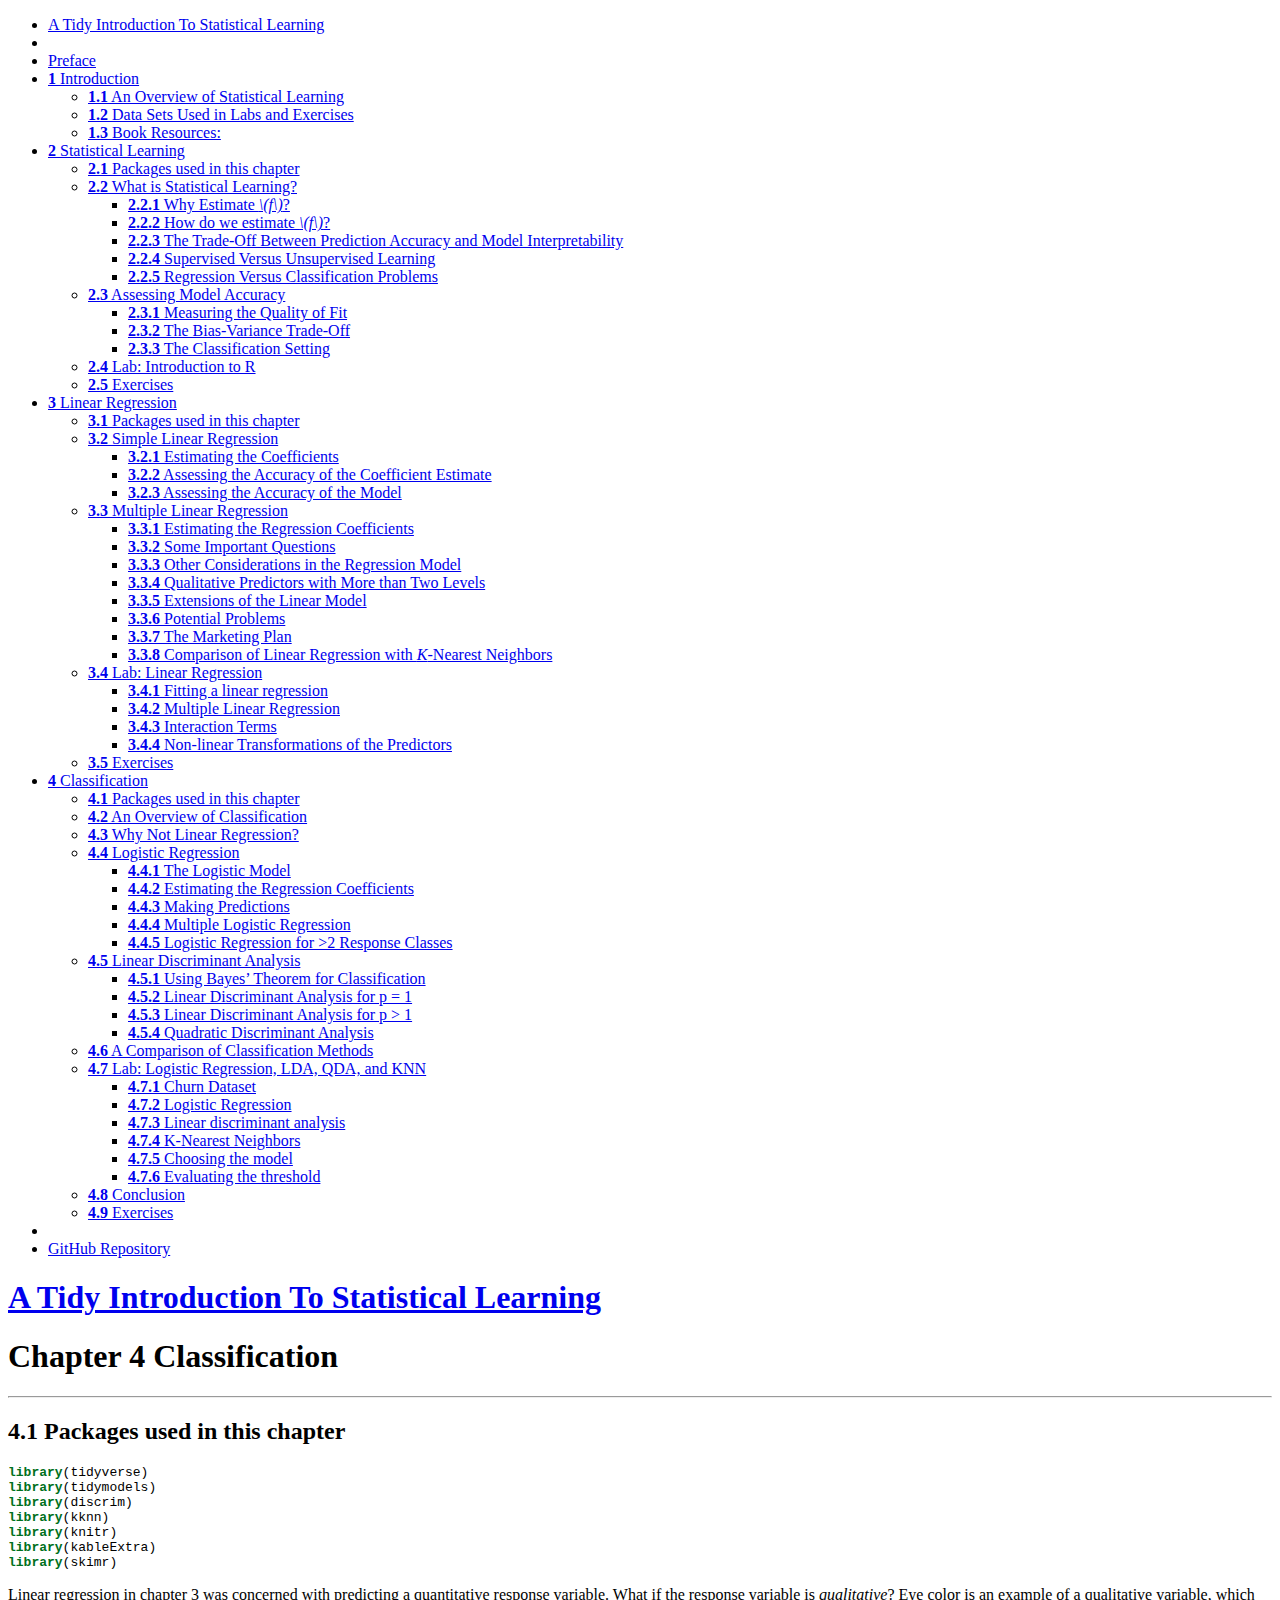
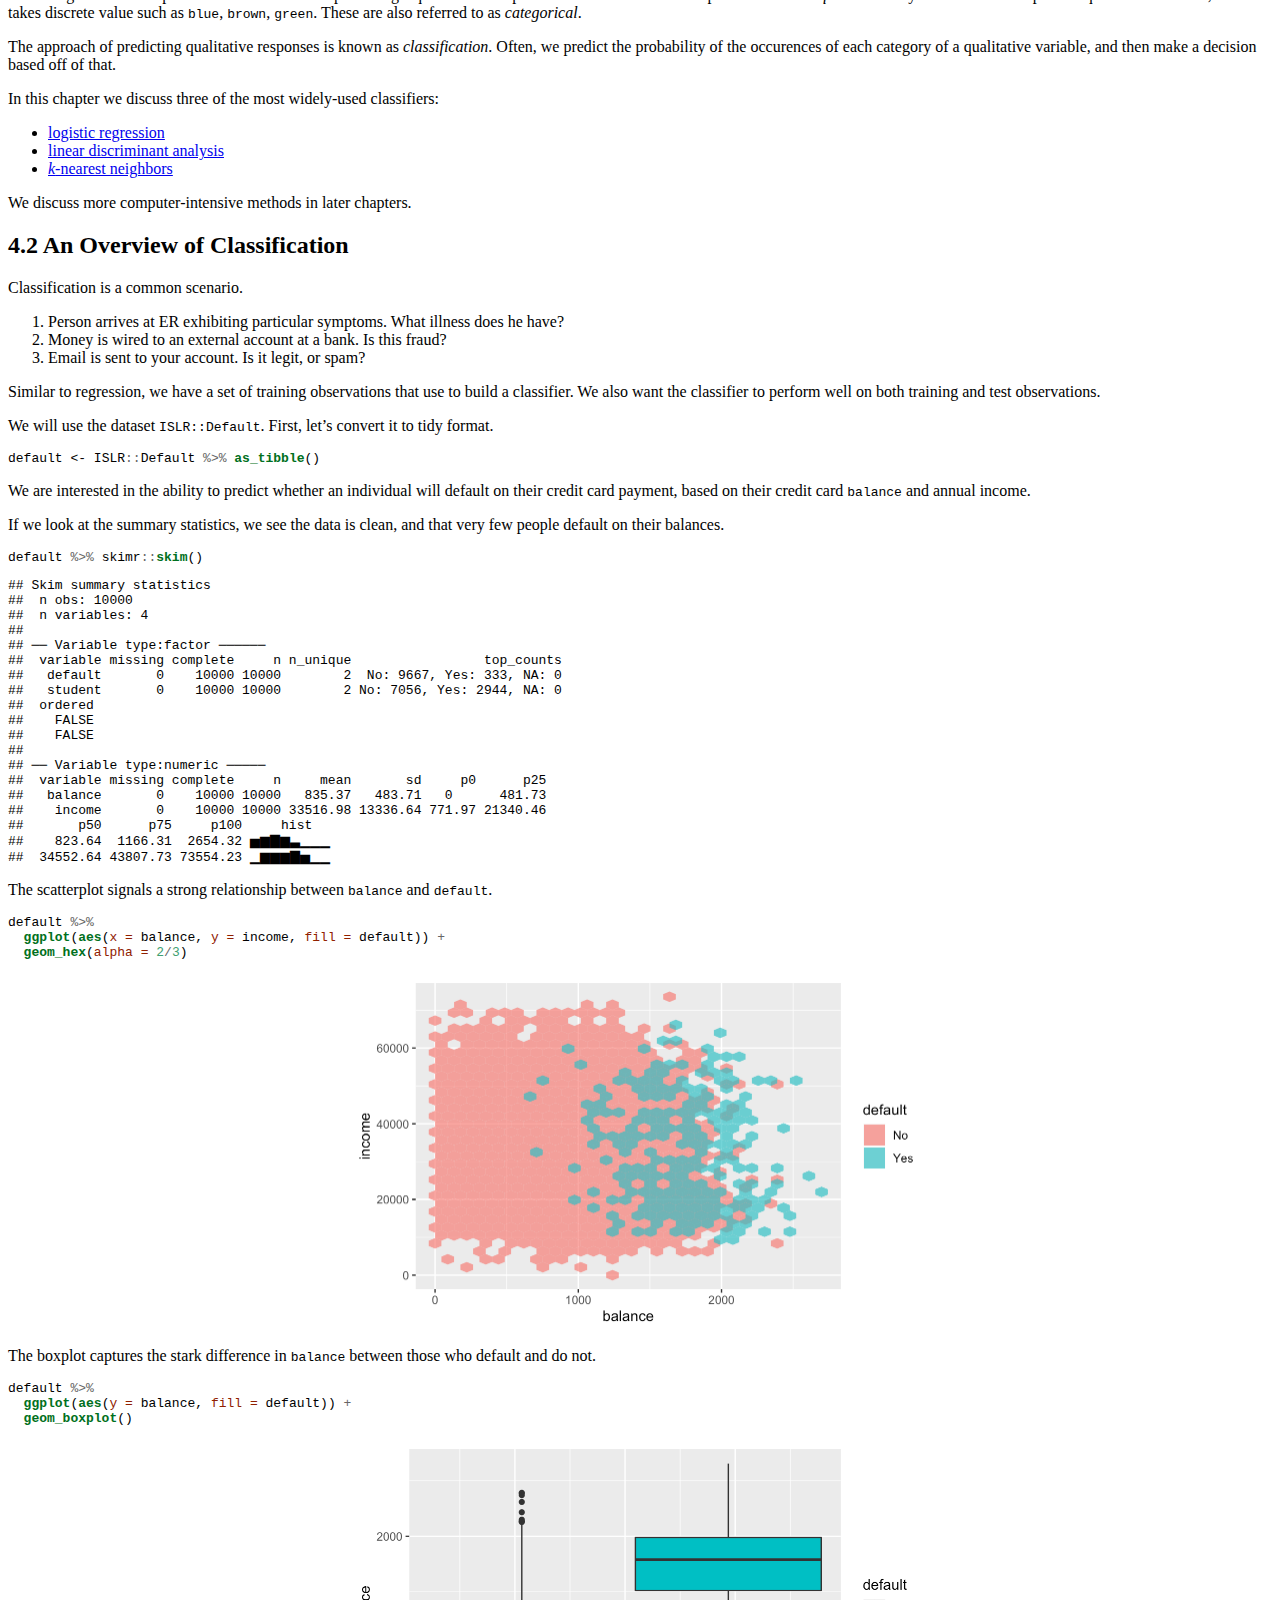
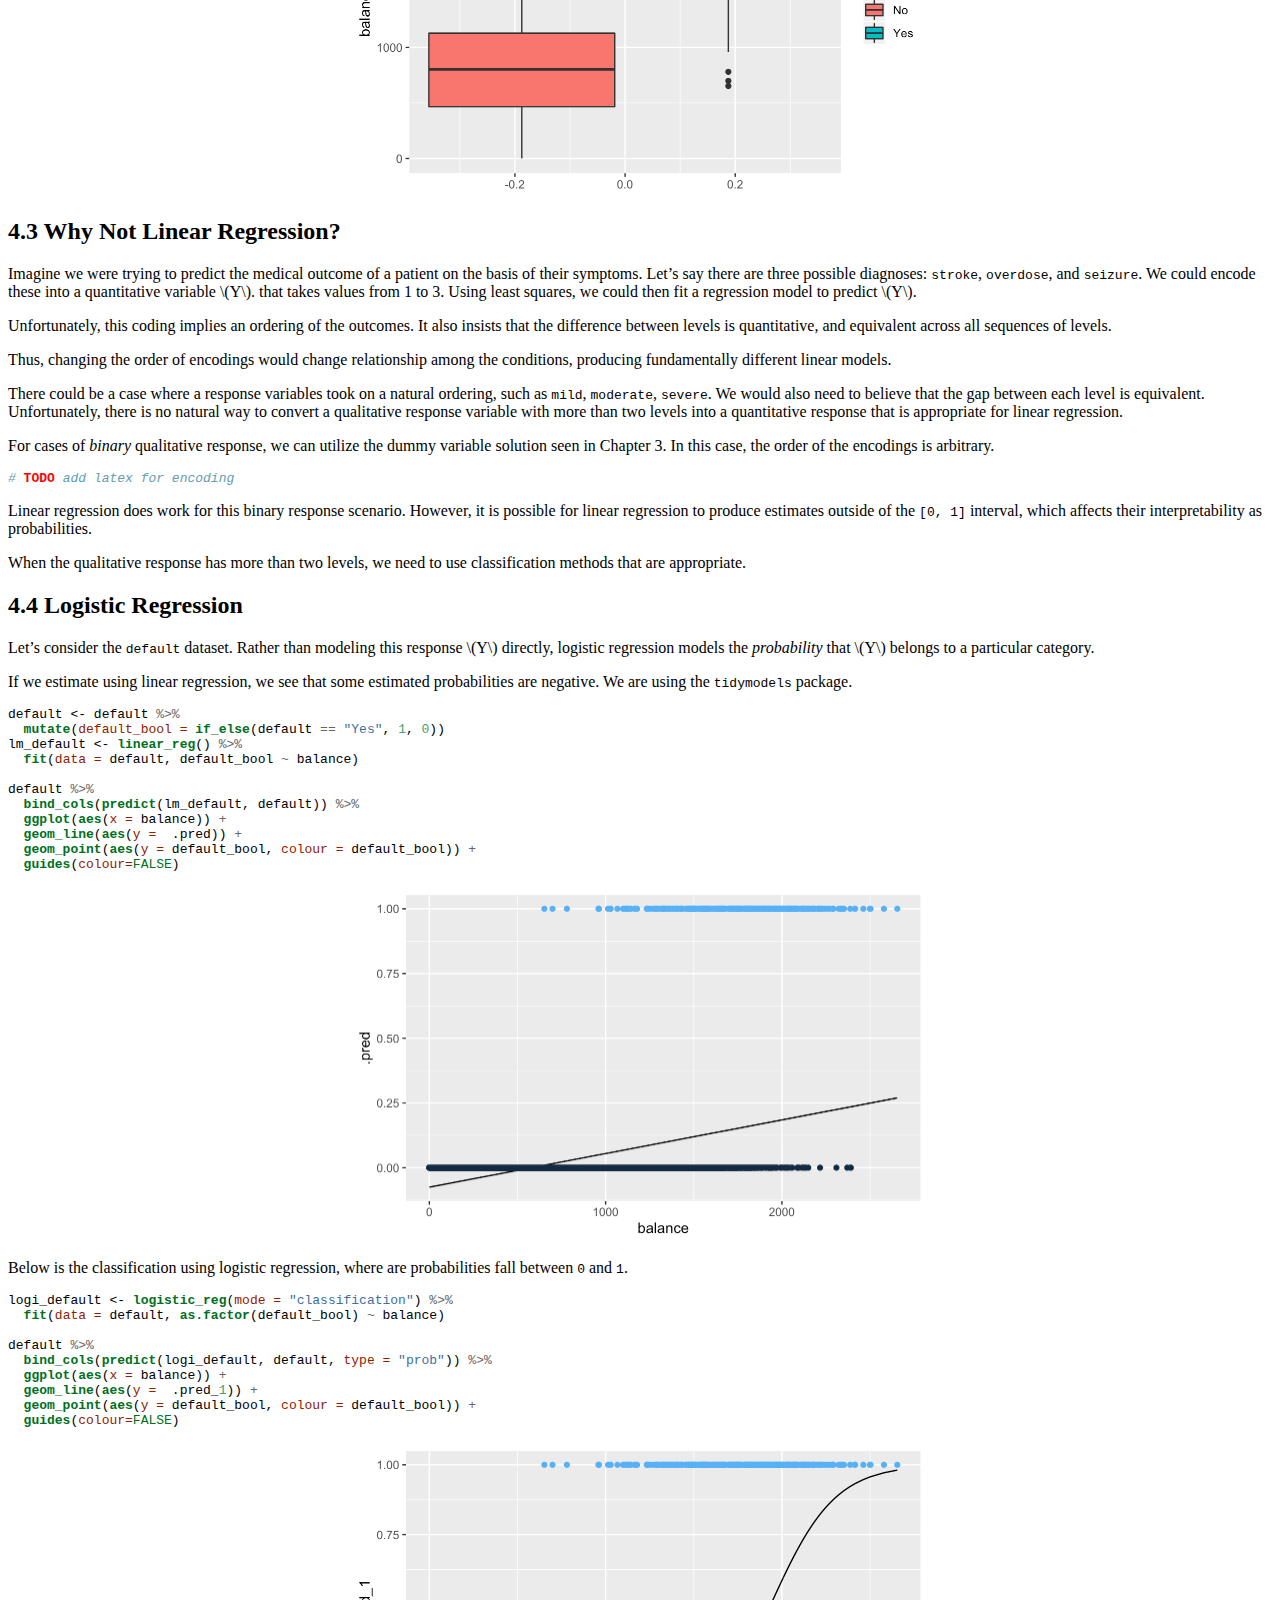
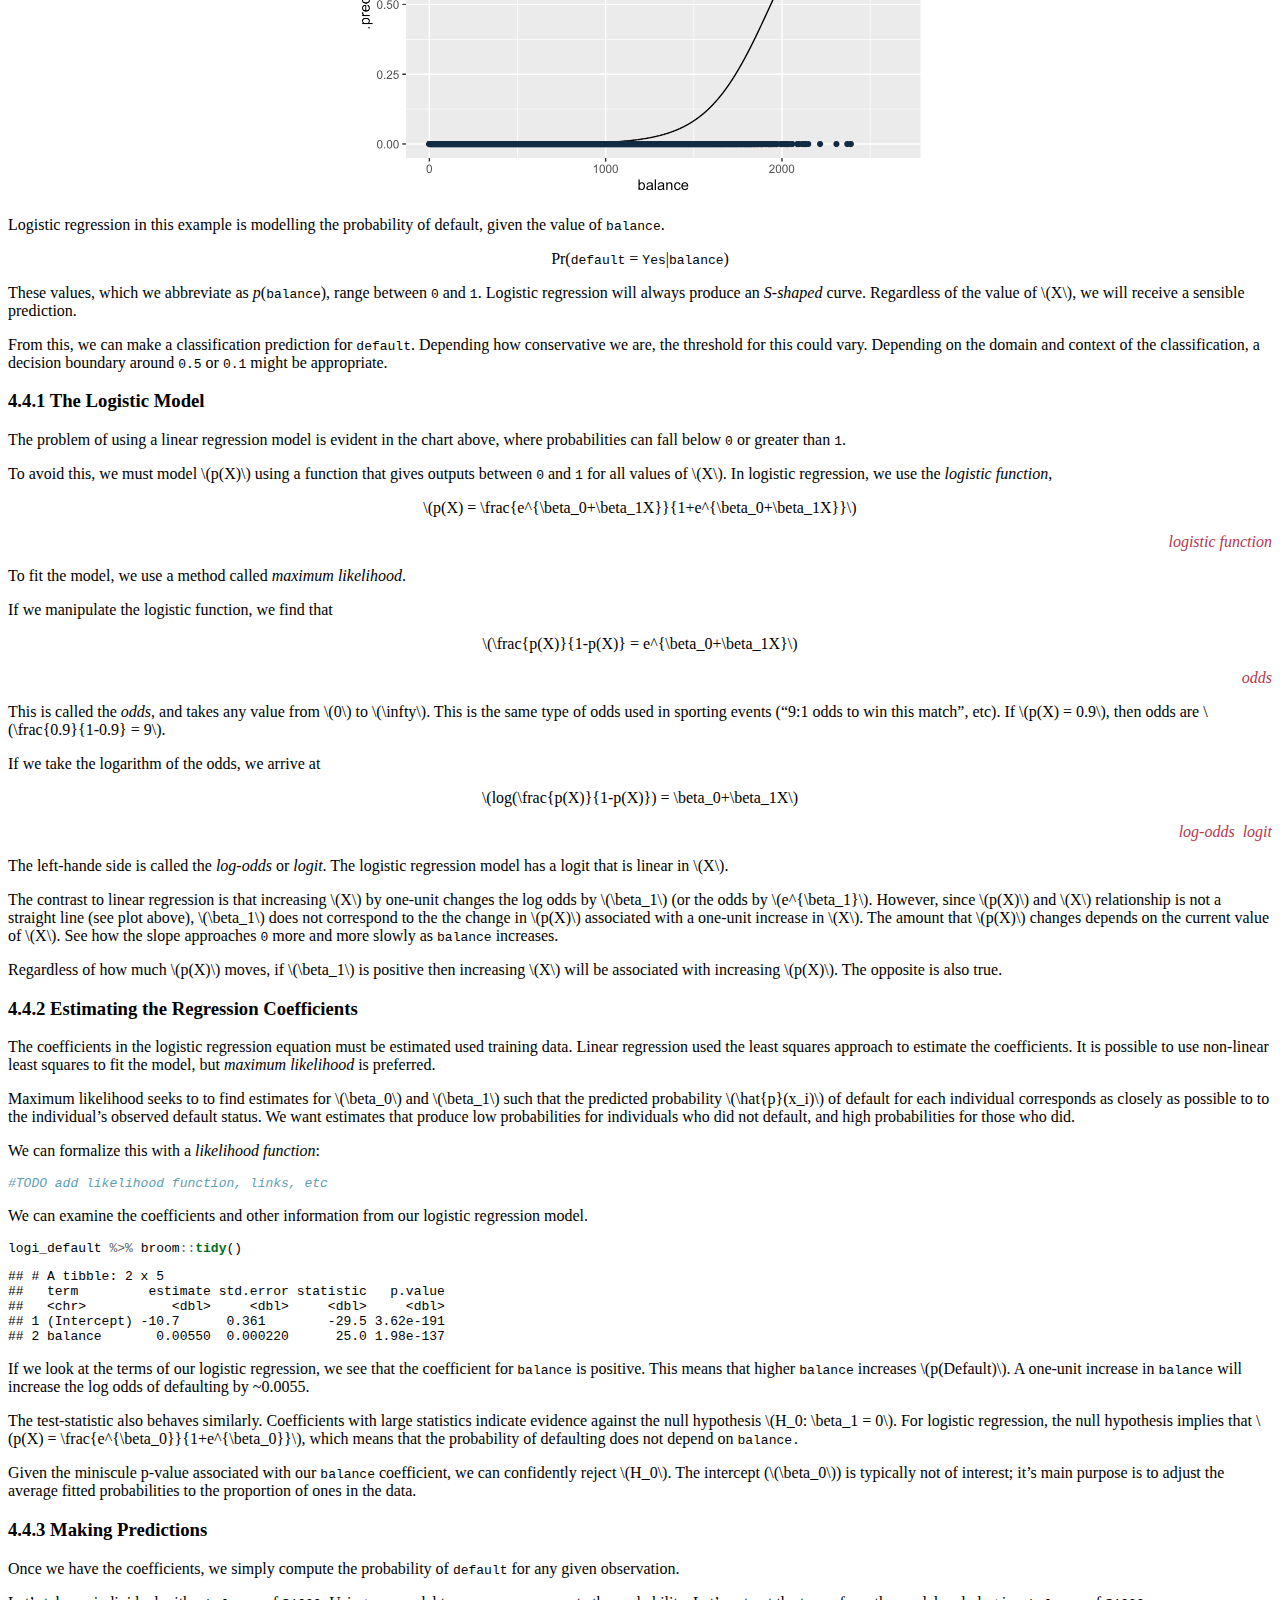
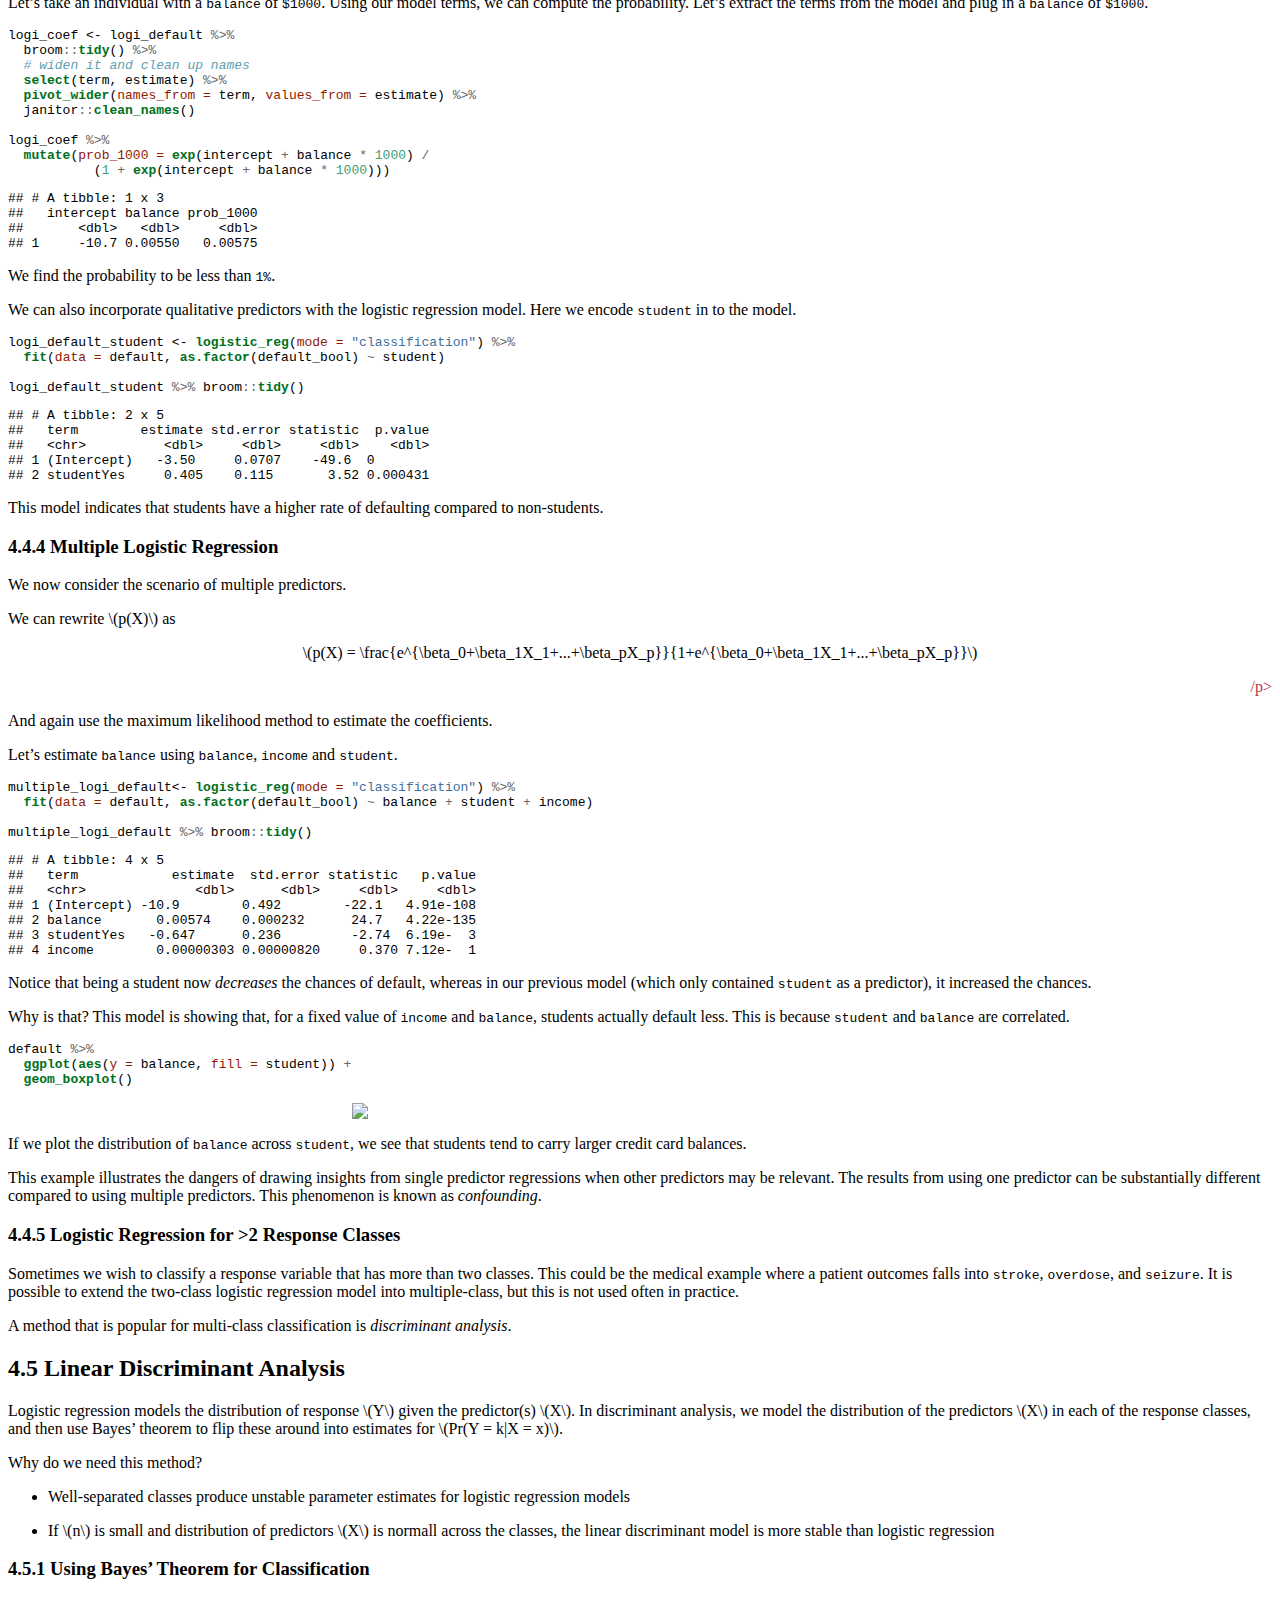
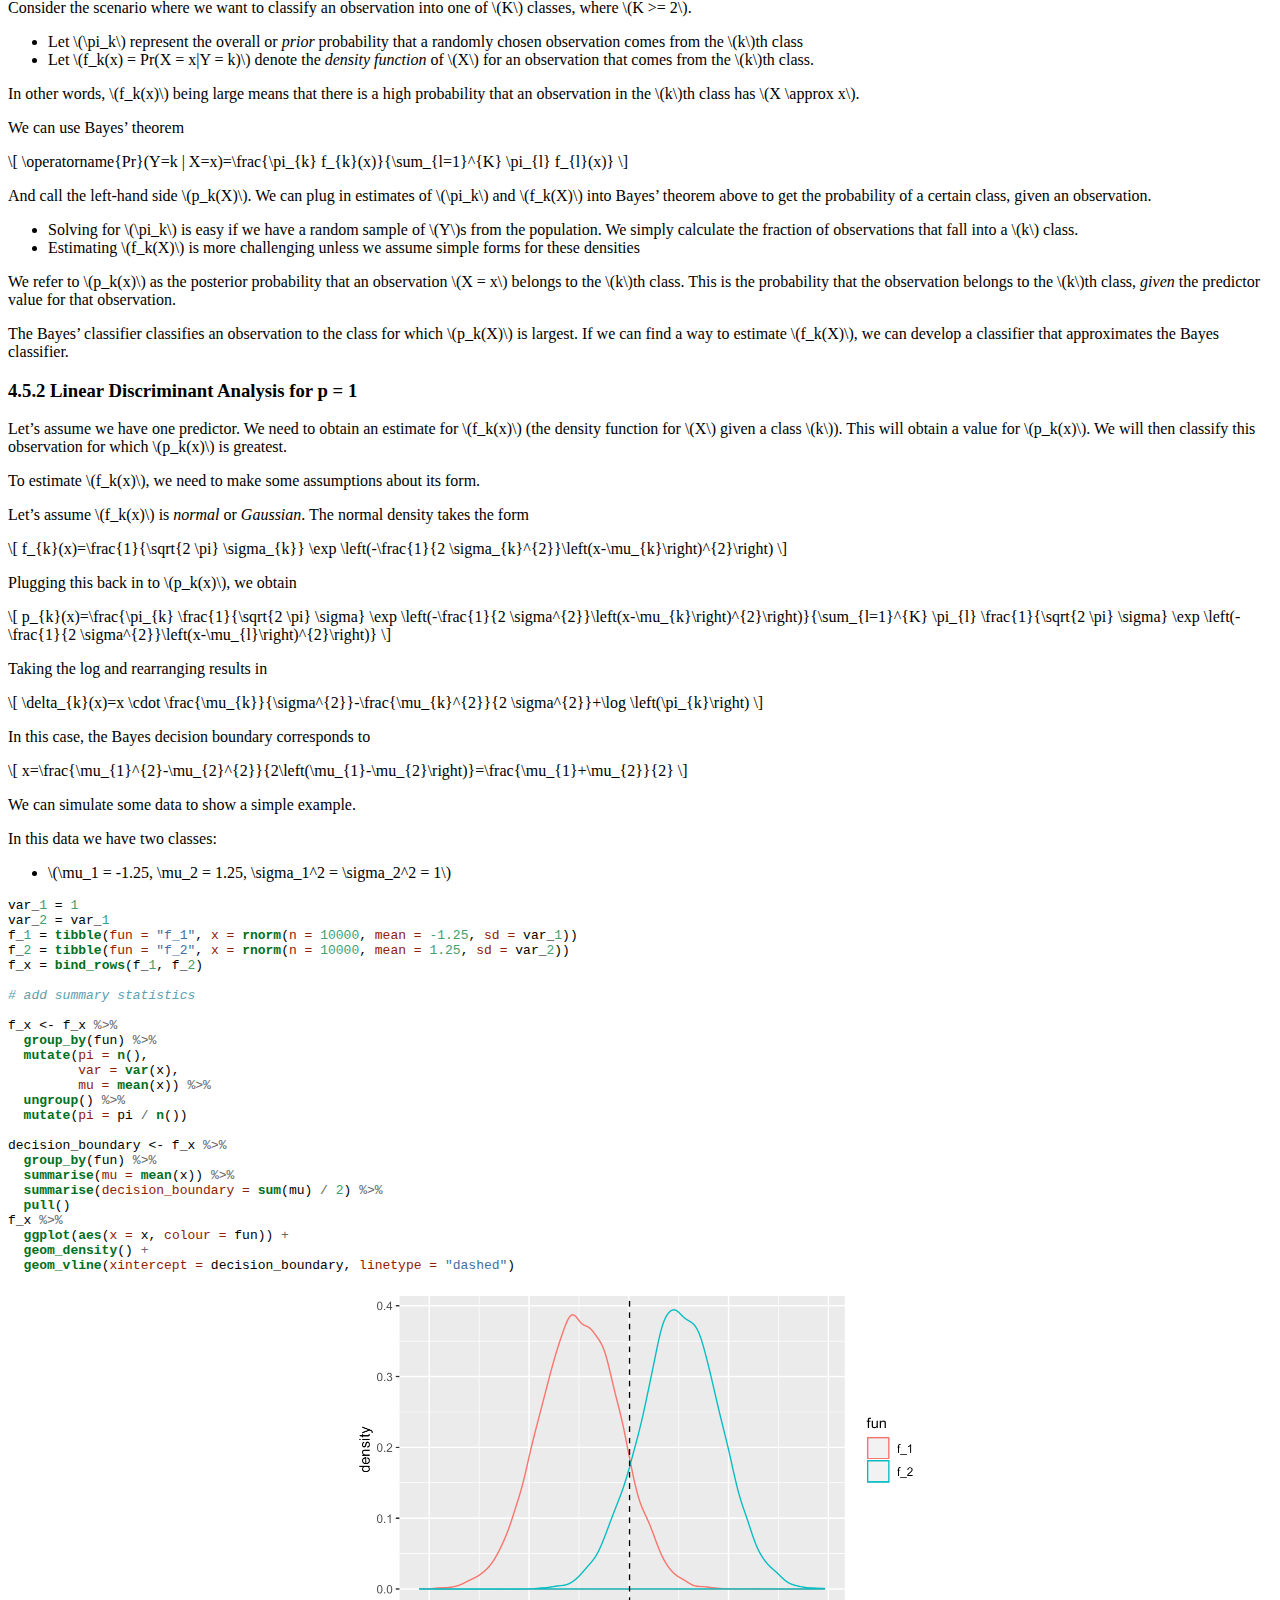
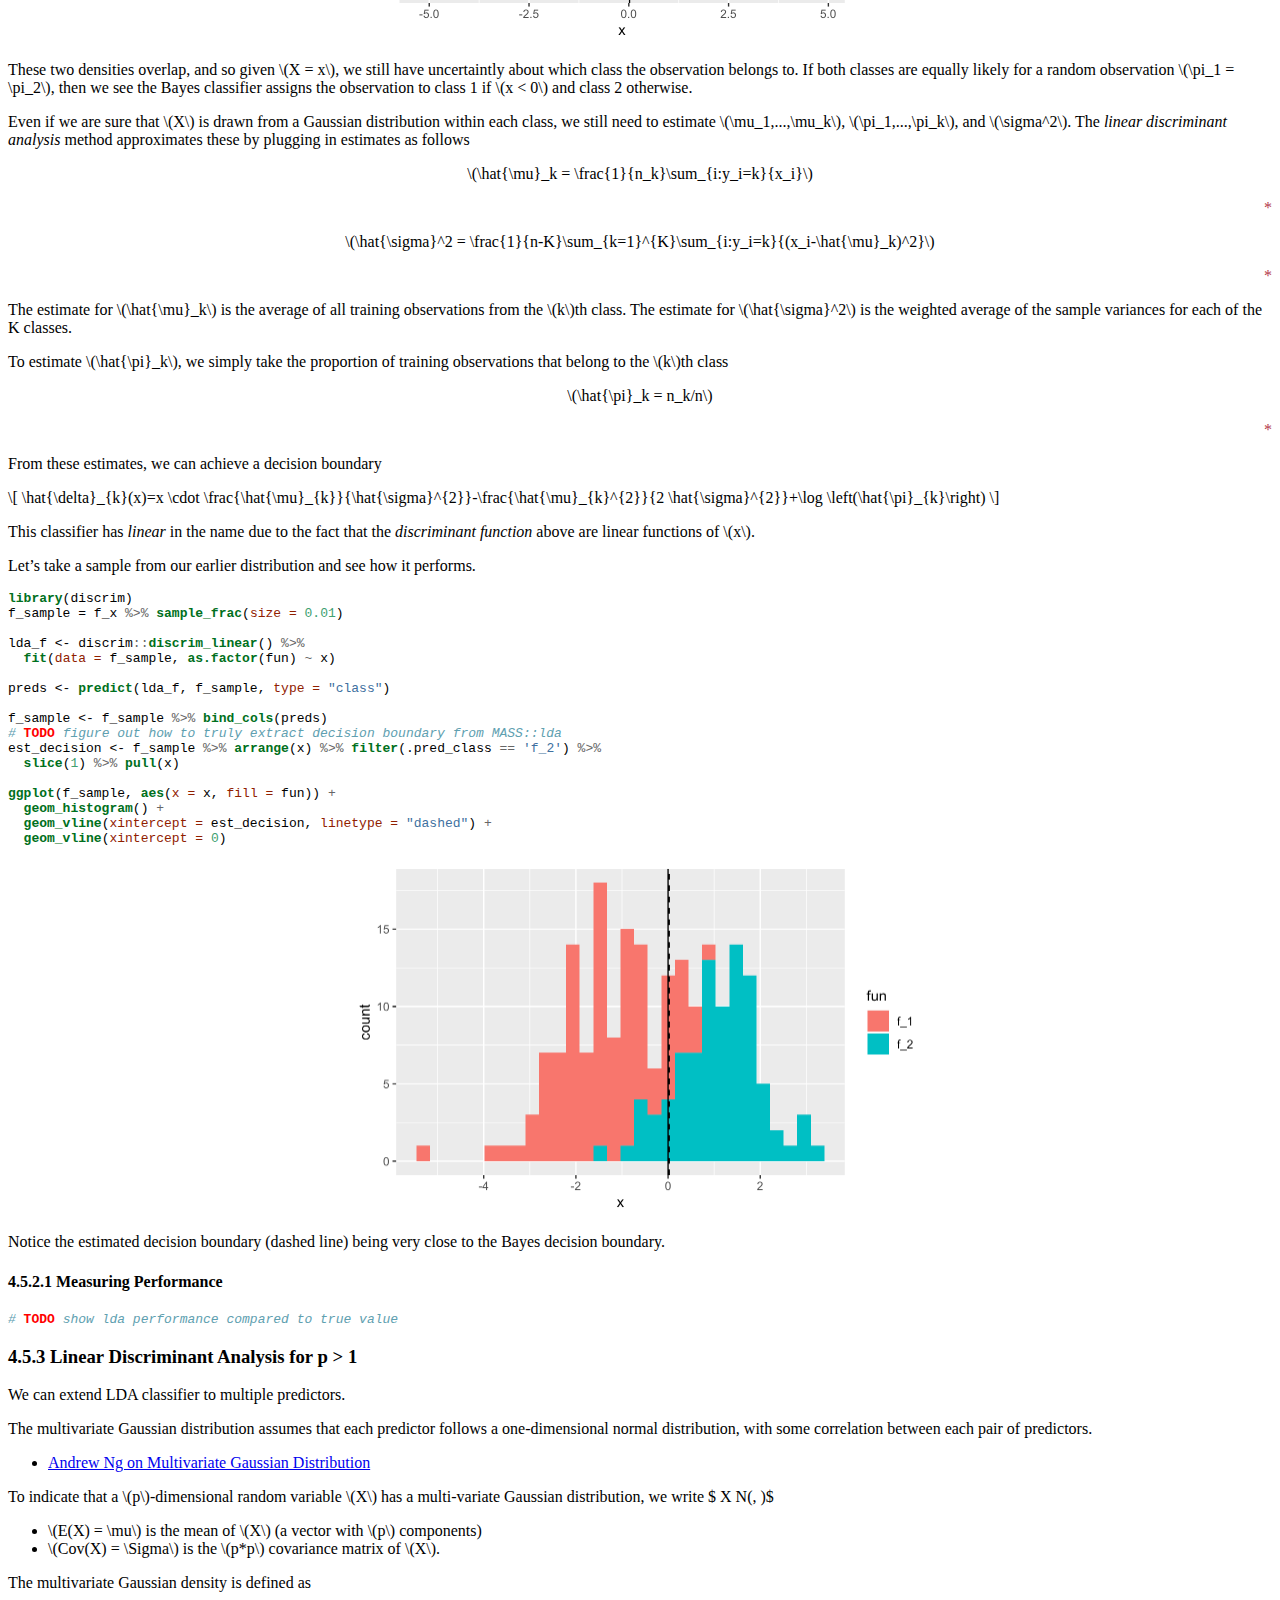
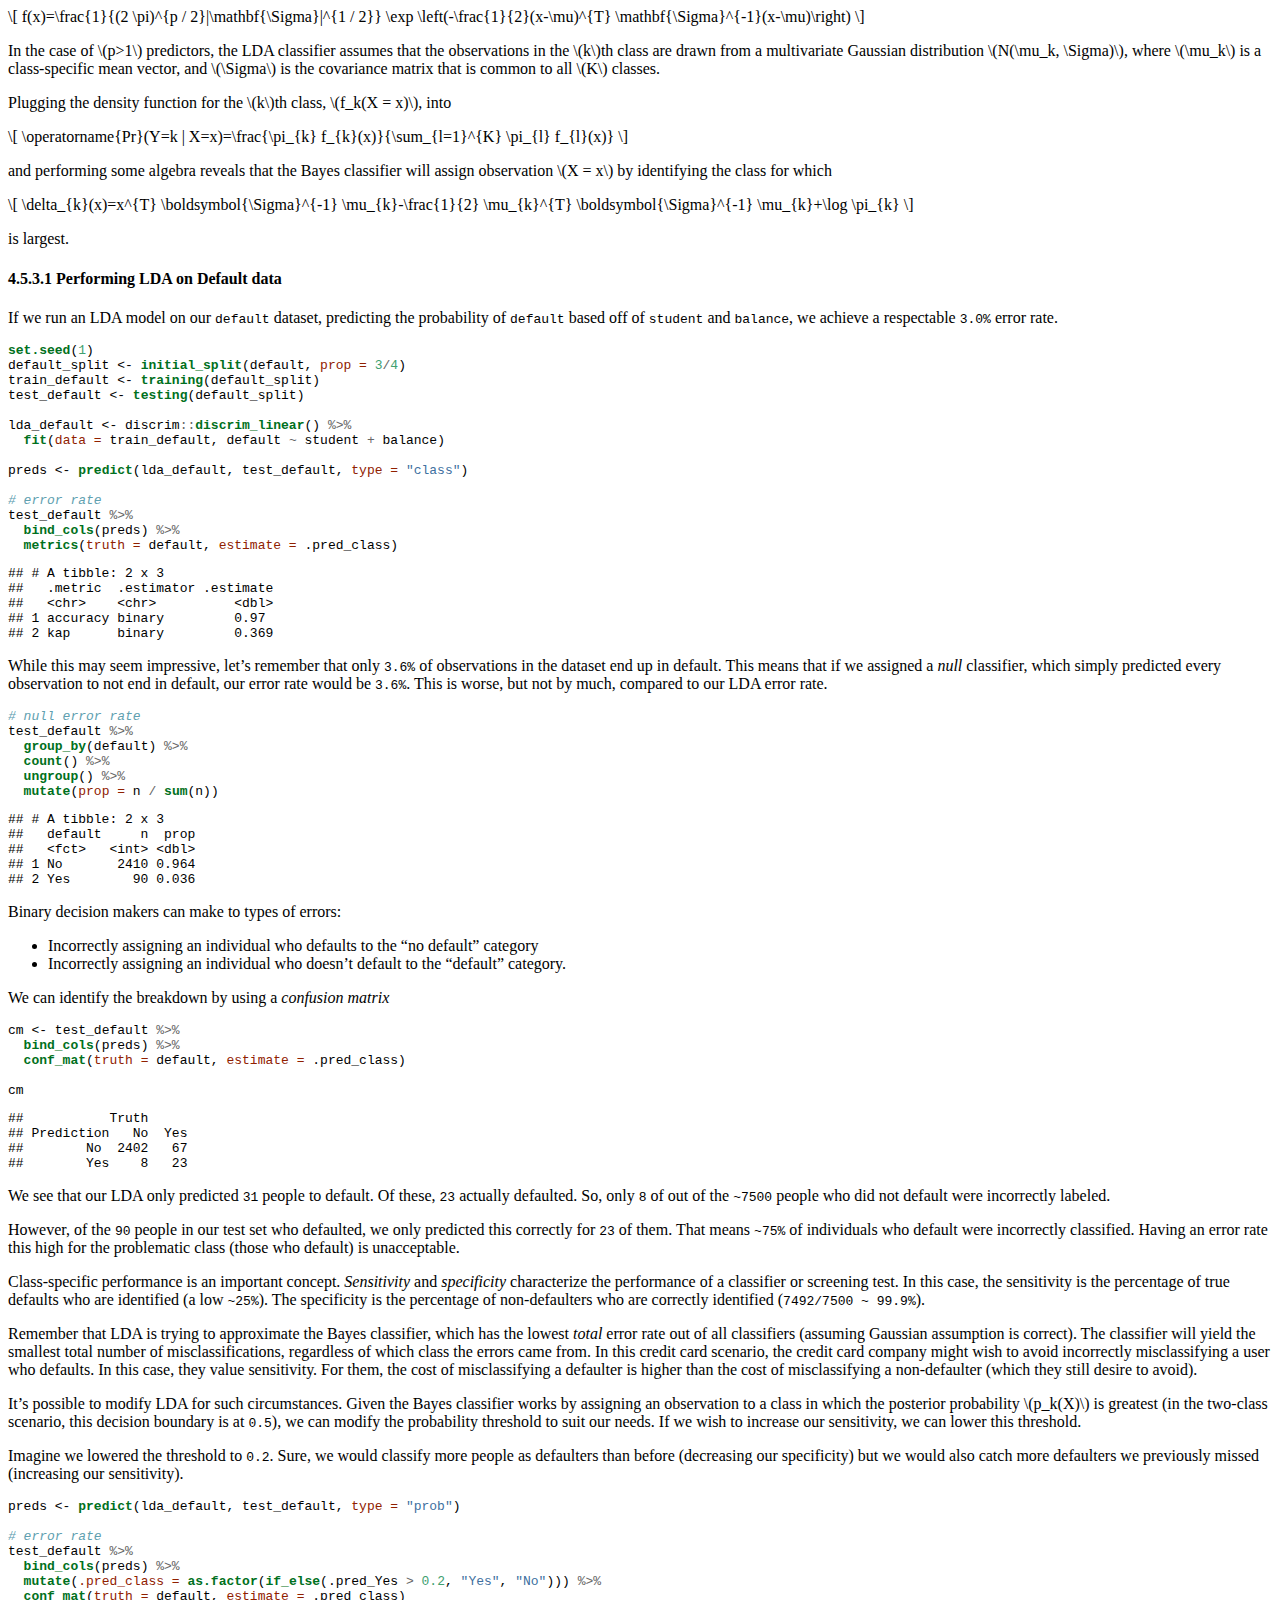
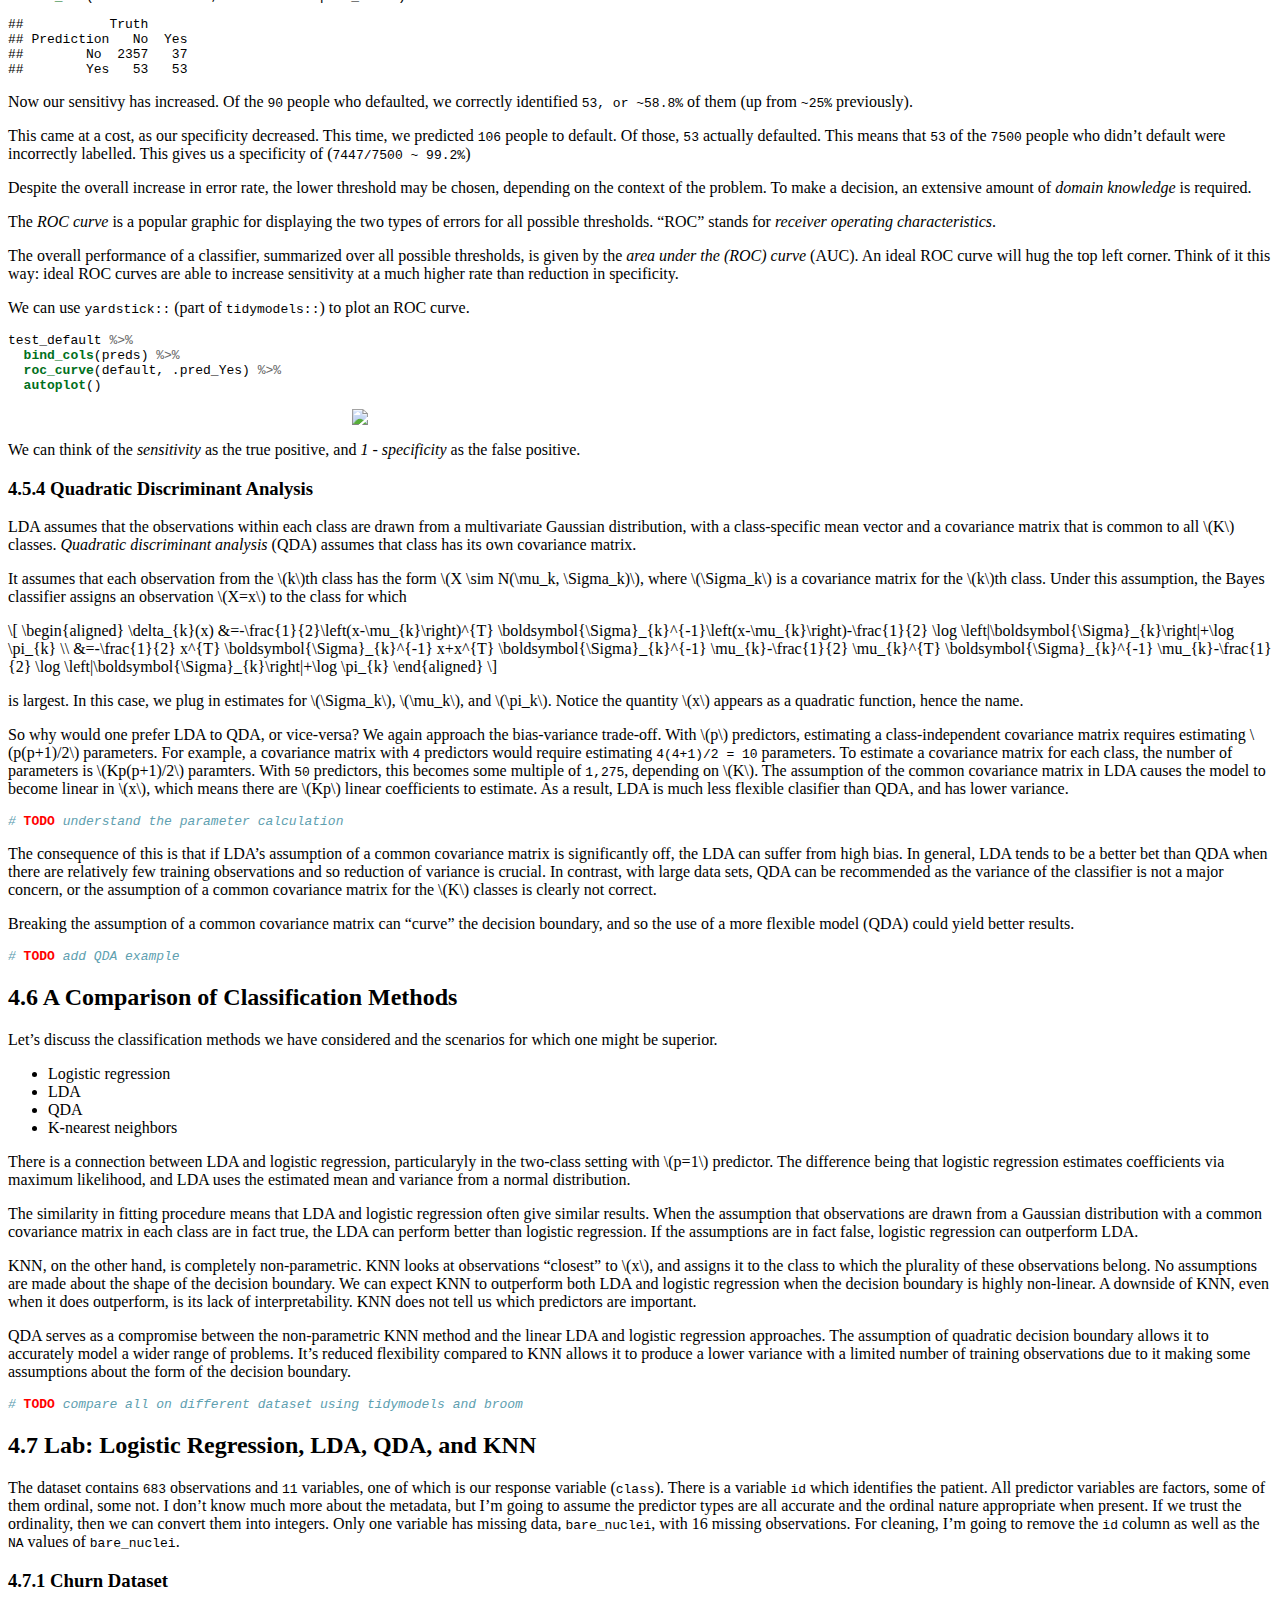
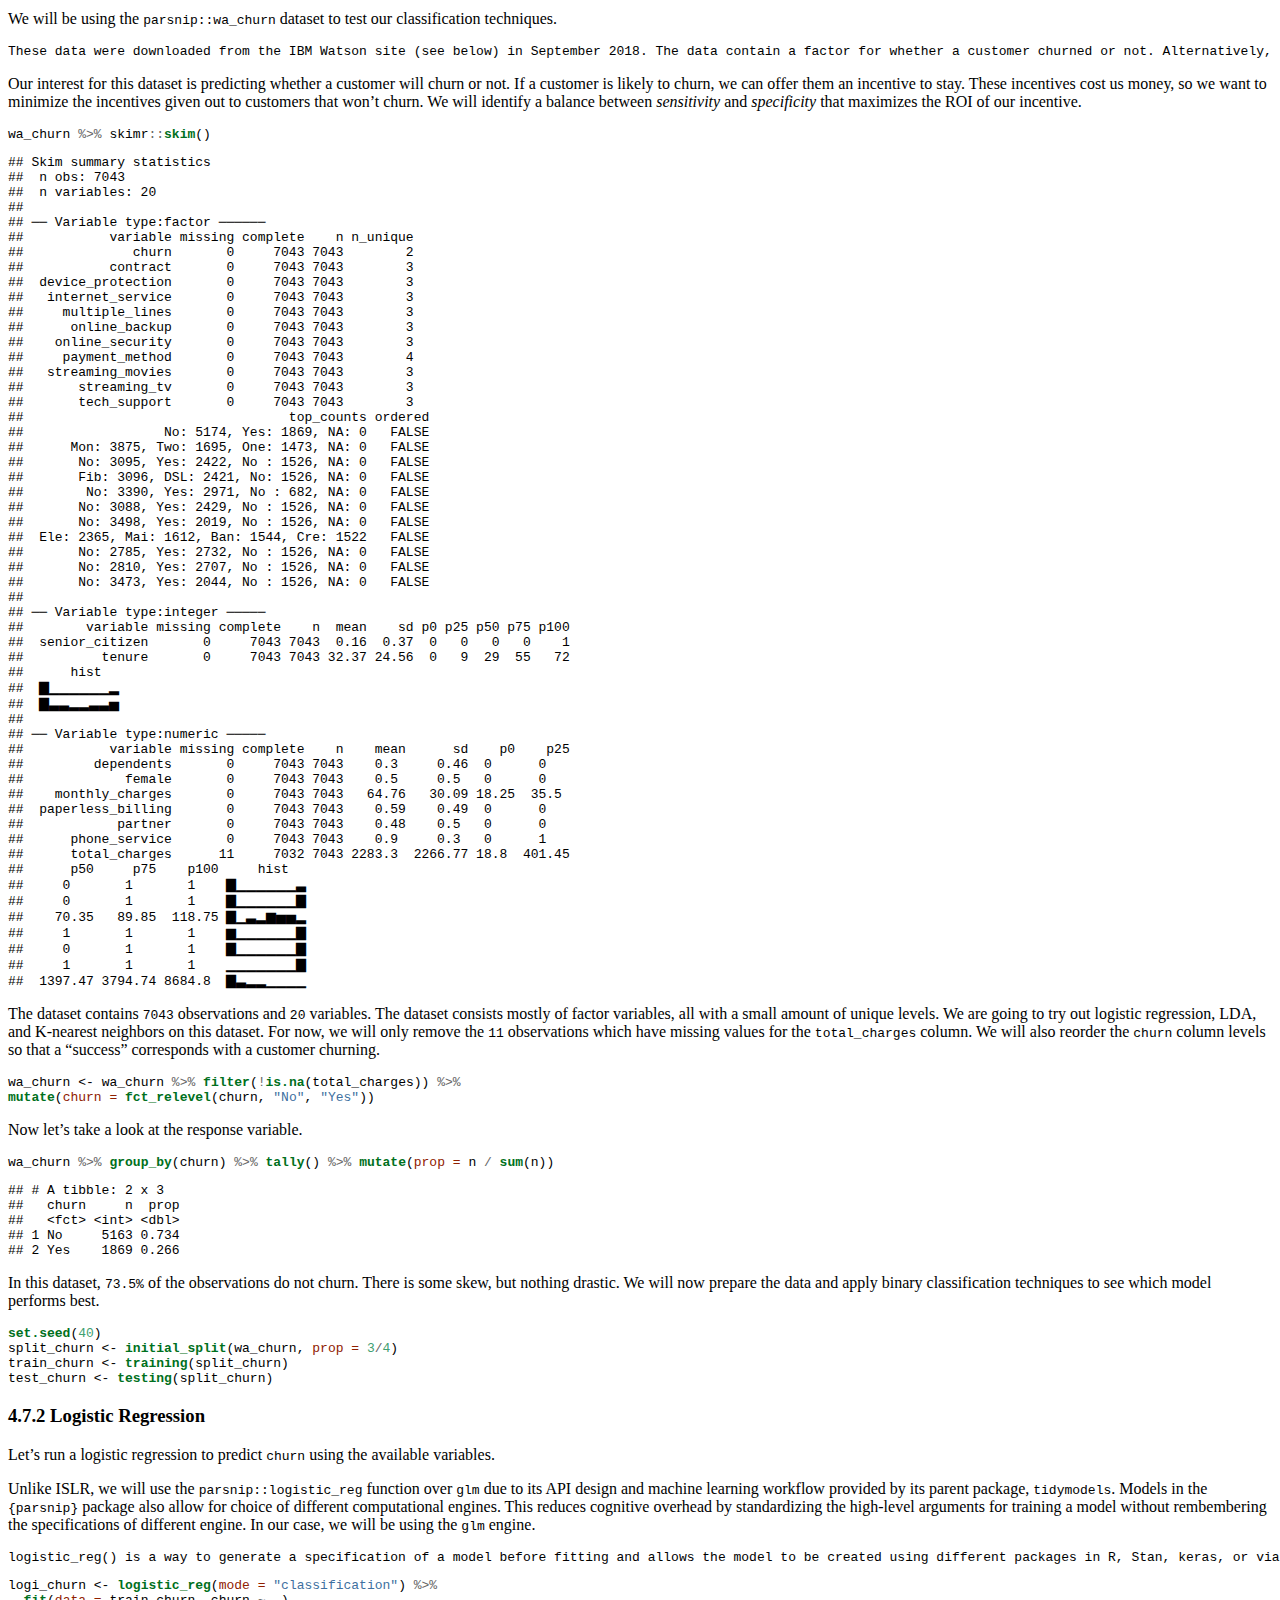
==== commit 08c59156: "finished classification chapter" ====
--- a/docs/classification.html
+++ b/docs/classification.html
@@ -24,7 +24,7 @@
 <meta name="author" content="Beau Lucas" />
 
 
-<meta name="date" content="2019-12-02" />
+<meta name="date" content="2020-01-30" />
 
   <meta name="viewport" content="width=device-width, initial-scale=1" />
   <meta name="apple-mobile-web-app-capable" content="yes" />
@@ -187,7 +187,25 @@
 <li class="chapter" data-level="4.4.2" data-path="classification.html"><a href="classification.html#estimating-the-regression-coefficients-1"><i class="fa fa-check"></i><b>4.4.2</b> Estimating the Regression Coefficients</a></li>
 <li class="chapter" data-level="4.4.3" data-path="classification.html"><a href="classification.html#making-predictions"><i class="fa fa-check"></i><b>4.4.3</b> Making Predictions</a></li>
 <li class="chapter" data-level="4.4.4" data-path="classification.html"><a href="classification.html#multiple-logistic-regression"><i class="fa fa-check"></i><b>4.4.4</b> Multiple Logistic Regression</a></li>
-</ul></li>
+<li class="chapter" data-level="4.4.5" data-path="classification.html"><a href="classification.html#logistic-regression-for-2-response-classes"><i class="fa fa-check"></i><b>4.4.5</b> Logistic Regression for &gt;2 Response Classes</a></li>
+</ul></li>
+<li class="chapter" data-level="4.5" data-path="classification.html"><a href="classification.html#linear-discriminant-analysis"><i class="fa fa-check"></i><b>4.5</b> Linear Discriminant Analysis</a><ul>
+<li class="chapter" data-level="4.5.1" data-path="classification.html"><a href="classification.html#using-bayes-theorem-for-classification"><i class="fa fa-check"></i><b>4.5.1</b> Using Bayes’ Theorem for Classification</a></li>
+<li class="chapter" data-level="4.5.2" data-path="classification.html"><a href="classification.html#linear-discriminant-analysis-for-p-1"><i class="fa fa-check"></i><b>4.5.2</b> Linear Discriminant Analysis for p = 1</a></li>
+<li class="chapter" data-level="4.5.3" data-path="classification.html"><a href="classification.html#linear-discriminant-analysis-for-p-1-1"><i class="fa fa-check"></i><b>4.5.3</b> Linear Discriminant Analysis for p &gt; 1</a></li>
+<li class="chapter" data-level="4.5.4" data-path="classification.html"><a href="classification.html#quadratic-discriminant-analysis"><i class="fa fa-check"></i><b>4.5.4</b> Quadratic Discriminant Analysis</a></li>
+</ul></li>
+<li class="chapter" data-level="4.6" data-path="classification.html"><a href="classification.html#a-comparison-of-classification-methods"><i class="fa fa-check"></i><b>4.6</b> A Comparison of Classification Methods</a></li>
+<li class="chapter" data-level="4.7" data-path="classification.html"><a href="classification.html#lab-logistic-regression-lda-qda-and-knn"><i class="fa fa-check"></i><b>4.7</b> Lab: Logistic Regression, LDA, QDA, and KNN</a><ul>
+<li class="chapter" data-level="4.7.1" data-path="classification.html"><a href="classification.html#churn-dataset"><i class="fa fa-check"></i><b>4.7.1</b> Churn Dataset</a></li>
+<li class="chapter" data-level="4.7.2" data-path="classification.html"><a href="classification.html#logistic-regression-1"><i class="fa fa-check"></i><b>4.7.2</b> Logistic Regression</a></li>
+<li class="chapter" data-level="4.7.3" data-path="classification.html"><a href="classification.html#linear-discriminant-analysis-1"><i class="fa fa-check"></i><b>4.7.3</b> Linear discriminant analysis</a></li>
+<li class="chapter" data-level="4.7.4" data-path="classification.html"><a href="classification.html#k-nearest-neighbors-1"><i class="fa fa-check"></i><b>4.7.4</b> K-Nearest Neighbors</a></li>
+<li class="chapter" data-level="4.7.5" data-path="classification.html"><a href="classification.html#choosing-the-model"><i class="fa fa-check"></i><b>4.7.5</b> Choosing the model</a></li>
+<li class="chapter" data-level="4.7.6" data-path="classification.html"><a href="classification.html#evaluating-the-threshold"><i class="fa fa-check"></i><b>4.7.6</b> Evaluating the threshold</a></li>
+</ul></li>
+<li class="chapter" data-level="4.8" data-path="classification.html"><a href="classification.html#conclusion"><i class="fa fa-check"></i><b>4.8</b> Conclusion</a></li>
+<li class="chapter" data-level="4.9" data-path="classification.html"><a href="classification.html#exercises-2"><i class="fa fa-check"></i><b>4.9</b> Exercises</a></li>
 </ul></li>
 <li class="divider"></li>
 <li><a href="https://github.com/beaulucas/tidy_islr" target="blank">GitHub Repository</a></li>
@@ -216,6 +234,8 @@
 <h2><span class="header-section-number">4.1</span> Packages used in this chapter</h2>
 <pre class="sourceCode r"><code class="sourceCode r"><span class="kw">library</span>(tidyverse)
 <span class="kw">library</span>(tidymodels)
+<span class="kw">library</span>(discrim)
+<span class="kw">library</span>(kknn)
 <span class="kw">library</span>(knitr)
 <span class="kw">library</span>(kableExtra)
 <span class="kw">library</span>(skimr)</code></pre>
@@ -247,7 +267,7 @@
 ##  n obs: 10000 
 ##  n variables: 4 
 ## 
-## ── Variable type:factor ─────────────────────────────────
+## ── Variable type:factor ──────
 ##  variable missing complete     n n_unique                 top_counts
 ##   default       0    10000 10000        2  No: 9667, Yes: 333, NA: 0
 ##   student       0    10000 10000        2 No: 7056, Yes: 2944, NA: 0
@@ -255,7 +275,7 @@
 ##    FALSE
 ##    FALSE
 ## 
-## ── Variable type:numeric ────────────────────────────────
+## ── Variable type:numeric ─────
 ##  variable missing complete     n     mean       sd     p0      p25
 ##   balance       0    10000 10000   835.37   483.71   0      481.73
 ##    income       0    10000 10000 33516.98 13336.64 771.97 21340.46
@@ -405,8 +425,574 @@
 </div>
 <div id="multiple-logistic-regression" class="section level3">
 <h3><span class="header-section-number">4.4.4</span> Multiple Logistic Regression</h3>
-
-</div>
+<p>We now consider the scenario of multiple predictors.</p>
+<p>We can rewrite <span class="math inline">\(p(X)\)</span> as</p>
+<div>
+<p style="text-align:center">
+<span class="math inline">\(p(X) = \frac{e^{\beta_0+\beta_1X_1+...+\beta_pX_p}}{1+e^{\beta_0+\beta_1X_1+...+\beta_pX_p}}\)</span>
+</p>
+<p class="vocab" style="text-align:right">
+/p&gt;
+</div>
+<p>And again use the maximum likelihood method to estimate the coefficients.</p>
+<p>Let’s estimate <code>balance</code> using <code>balance</code>, <code>income</code> and <code>student</code>.</p>
+<pre class="sourceCode r"><code class="sourceCode r">multiple_logi_default&lt;-<span class="st"> </span><span class="kw">logistic_reg</span>(<span class="dt">mode =</span> <span class="st">&quot;classification&quot;</span>) <span class="op">%&gt;%</span>
+<span class="st">  </span><span class="kw">fit</span>(<span class="dt">data =</span> default, <span class="kw">as.factor</span>(default_bool) <span class="op">~</span><span class="st"> </span>balance <span class="op">+</span><span class="st"> </span>student <span class="op">+</span><span class="st"> </span>income)
+
+multiple_logi_default <span class="op">%&gt;%</span><span class="st"> </span>broom<span class="op">::</span><span class="kw">tidy</span>()</code></pre>
+<pre><code>## # A tibble: 4 x 5
+##   term            estimate  std.error statistic   p.value
+##   &lt;chr&gt;              &lt;dbl&gt;      &lt;dbl&gt;     &lt;dbl&gt;     &lt;dbl&gt;
+## 1 (Intercept) -10.9        0.492        -22.1   4.91e-108
+## 2 balance       0.00574    0.000232      24.7   4.22e-135
+## 3 studentYes   -0.647      0.236         -2.74  6.19e-  3
+## 4 income        0.00000303 0.00000820     0.370 7.12e-  1</code></pre>
+<p>Notice that being a student now <em>decreases</em> the chances of default, whereas in our previous model (which only contained <code>student</code> as a predictor), it increased the chances.</p>
+<p>Why is that? This model is showing that, for a fixed value of <code>income</code> and <code>balance</code>, students actually default less. This is because <code>student</code> and <code>balance</code> are correlated.</p>
+<pre class="sourceCode r"><code class="sourceCode r">default <span class="op">%&gt;%</span>
+<span class="st">  </span><span class="kw">ggplot</span>(<span class="kw">aes</span>(<span class="dt">y =</span> balance, <span class="dt">fill =</span> student)) <span class="op">+</span>
+<span class="st">  </span><span class="kw">geom_boxplot</span>()</code></pre>
+<p><img src="tidy_islr_files/figure-html/unnamed-chunk-83-1.png" width="576" style="display: block; margin: auto;" /></p>
+<p>If we plot the distribution of <code>balance</code> across <code>student</code>, we see that students tend to carry larger credit card balances.</p>
+<p>This example illustrates the dangers of drawing insights from single predictor regressions when other predictors may be relevant. The results from using one predictor can be substantially different compared to using multiple predictors. This phenomenon is known as <em>confounding</em>.</p>
+</div>
+<div id="logistic-regression-for-2-response-classes" class="section level3">
+<h3><span class="header-section-number">4.4.5</span> Logistic Regression for &gt;2 Response Classes</h3>
+<p>Sometimes we wish to classify a response variable that has more than two classes. This could be the medical example where a patient outcomes falls into <code>stroke</code>, <code>overdose</code>, and <code>seizure</code>. It is possible to extend the two-class logistic regression model into multiple-class, but this is not used often in practice.</p>
+<p>A method that is popular for multi-class classification is <em>discriminant analysis</em>.</p>
+</div>
+</div>
+<div id="linear-discriminant-analysis" class="section level2">
+<h2><span class="header-section-number">4.5</span> Linear Discriminant Analysis</h2>
+<p>Logistic regression models the distribution of response <span class="math inline">\(Y\)</span> given the predictor(s) <span class="math inline">\(X\)</span>. In discriminant analysis, we model the distribution of the predictors <span class="math inline">\(X\)</span> in each of the response classes, and then use Bayes’ theorem to flip these around into estimates for <span class="math inline">\(Pr(Y = k|X = x)\)</span>.</p>
+<p>Why do we need this method?</p>
+<ul>
+<li><p>Well-separated classes produce unstable parameter estimates for logistic regression models</p></li>
+<li><p>If <span class="math inline">\(n\)</span> is small and distribution of predictors <span class="math inline">\(X\)</span> is normall across the classes, the linear discriminant model is more stable than logistic regression</p></li>
+</ul>
+<div id="using-bayes-theorem-for-classification" class="section level3">
+<h3><span class="header-section-number">4.5.1</span> Using Bayes’ Theorem for Classification</h3>
+<p>Consider the scenario where we want to classify an observation into one of <span class="math inline">\(K\)</span> classes, where <span class="math inline">\(K &gt;= 2\)</span>.</p>
+<ul>
+<li>Let <span class="math inline">\(\pi_k\)</span> represent the overall or <em>prior</em> probability that a randomly chosen observation comes from the <span class="math inline">\(k\)</span>th class</li>
+<li>Let <span class="math inline">\(f_k(x) = Pr(X = x|Y = k)\)</span> denote the <em>density function</em> of <span class="math inline">\(X\)</span> for an observation that comes from the <span class="math inline">\(k\)</span>th class.</li>
+</ul>
+<p>In other words, <span class="math inline">\(f_k(x)\)</span> being large means that there is a high probability that an observation in the <span class="math inline">\(k\)</span>th class has <span class="math inline">\(X \approx x\)</span>.</p>
+<p>We can use Bayes’ theorem</p>
+<p><span class="math display">\[
+\operatorname{Pr}(Y=k | X=x)=\frac{\pi_{k} f_{k}(x)}{\sum_{l=1}^{K} \pi_{l} f_{l}(x)}
+\]</span></p>
+<p>And call the left-hand side <span class="math inline">\(p_k(X)\)</span>. We can plug in estimates of <span class="math inline">\(\pi_k\)</span> and <span class="math inline">\(f_k(X)\)</span> into Bayes’ theorem above to get the probability of a certain class, given an observation.</p>
+<ul>
+<li>Solving for <span class="math inline">\(\pi_k\)</span> is easy if we have a random sample of <span class="math inline">\(Y\)</span>s from the population. We simply calculate the fraction of observations that fall into a <span class="math inline">\(k\)</span> class.</li>
+<li>Estimating <span class="math inline">\(f_k(X)\)</span> is more challenging unless we assume simple forms for these densities</li>
+</ul>
+<p>We refer to <span class="math inline">\(p_k(x)\)</span> as the posterior probability that an observation <span class="math inline">\(X = x\)</span> belongs to the <span class="math inline">\(k\)</span>th class. This is the probability that the observation belongs to the <span class="math inline">\(k\)</span>th class, <em>given</em> the predictor value for that observation.</p>
+<p>The Bayes’ classifier classifies an observation to the class for which <span class="math inline">\(p_k(X)\)</span> is largest. If we can find a way to estimate <span class="math inline">\(f_k(X)\)</span>, we can develop a classifier that approximates the Bayes classifier.</p>
+</div>
+<div id="linear-discriminant-analysis-for-p-1" class="section level3">
+<h3><span class="header-section-number">4.5.2</span> Linear Discriminant Analysis for p = 1</h3>
+<p>Let’s assume we have one predictor. We need to obtain an estimate for <span class="math inline">\(f_k(x)\)</span> (the density function for <span class="math inline">\(X\)</span> given a class <span class="math inline">\(k\)</span>). This will obtain a value for <span class="math inline">\(p_k(x)\)</span>. We will then classify this observation for which <span class="math inline">\(p_k(x)\)</span> is greatest.</p>
+<p>To estimate <span class="math inline">\(f_k(x)\)</span>, we need to make some assumptions about its form.</p>
+<p>Let’s assume <span class="math inline">\(f_k(x)\)</span> is <em>normal</em> or <em>Gaussian</em>. The normal density takes the form</p>
+<p><span class="math display">\[
+f_{k}(x)=\frac{1}{\sqrt{2 \pi} \sigma_{k}} \exp \left(-\frac{1}{2 \sigma_{k}^{2}}\left(x-\mu_{k}\right)^{2}\right)
+\]</span></p>
+<p>Plugging this back in to <span class="math inline">\(p_k(x)\)</span>, we obtain</p>
+<p><span class="math display">\[
+p_{k}(x)=\frac{\pi_{k} \frac{1}{\sqrt{2 \pi} \sigma} \exp \left(-\frac{1}{2 \sigma^{2}}\left(x-\mu_{k}\right)^{2}\right)}{\sum_{l=1}^{K} \pi_{l} \frac{1}{\sqrt{2 \pi} \sigma} \exp \left(-\frac{1}{2 \sigma^{2}}\left(x-\mu_{l}\right)^{2}\right)}
+\]</span></p>
+<p>Taking the log and rearranging results in</p>
+<p><span class="math display">\[
+\delta_{k}(x)=x \cdot \frac{\mu_{k}}{\sigma^{2}}-\frac{\mu_{k}^{2}}{2 \sigma^{2}}+\log \left(\pi_{k}\right)
+\]</span></p>
+<p>In this case, the Bayes decision boundary corresponds to</p>
+<p><span class="math display">\[
+x=\frac{\mu_{1}^{2}-\mu_{2}^{2}}{2\left(\mu_{1}-\mu_{2}\right)}=\frac{\mu_{1}+\mu_{2}}{2}
+\]</span></p>
+<p>We can simulate some data to show a simple example.</p>
+<p>In this data we have two classes:</p>
+<ul>
+<li><span class="math inline">\(\mu_1 = -1.25, \mu_2 = 1.25, \sigma_1^2 = \sigma_2^2 = 1\)</span></li>
+</ul>
+<pre class="sourceCode r"><code class="sourceCode r">var_<span class="dv">1</span> =<span class="st"> </span><span class="dv">1</span>
+var_<span class="dv">2</span> =<span class="st"> </span>var_<span class="dv">1</span>
+f_<span class="dv">1</span> =<span class="st"> </span><span class="kw">tibble</span>(<span class="dt">fun =</span> <span class="st">&quot;f_1&quot;</span>, <span class="dt">x =</span> <span class="kw">rnorm</span>(<span class="dt">n =</span> <span class="dv">10000</span>, <span class="dt">mean =</span> <span class="fl">-1.25</span>, <span class="dt">sd =</span> var_<span class="dv">1</span>))
+f_<span class="dv">2</span> =<span class="st"> </span><span class="kw">tibble</span>(<span class="dt">fun =</span> <span class="st">&quot;f_2&quot;</span>, <span class="dt">x =</span> <span class="kw">rnorm</span>(<span class="dt">n =</span> <span class="dv">10000</span>, <span class="dt">mean =</span> <span class="fl">1.25</span>, <span class="dt">sd =</span> var_<span class="dv">2</span>))
+f_x =<span class="st"> </span><span class="kw">bind_rows</span>(f_<span class="dv">1</span>, f_<span class="dv">2</span>)
+
+<span class="co"># add summary statistics</span>
+
+f_x &lt;-<span class="st"> </span>f_x <span class="op">%&gt;%</span>
+<span class="st">  </span><span class="kw">group_by</span>(fun) <span class="op">%&gt;%</span>
+<span class="st">  </span><span class="kw">mutate</span>(<span class="dt">pi =</span> <span class="kw">n</span>(),
+         <span class="dt">var =</span> <span class="kw">var</span>(x),
+         <span class="dt">mu =</span> <span class="kw">mean</span>(x)) <span class="op">%&gt;%</span>
+<span class="st">  </span><span class="kw">ungroup</span>() <span class="op">%&gt;%</span>
+<span class="st">  </span><span class="kw">mutate</span>(<span class="dt">pi =</span> pi <span class="op">/</span><span class="st"> </span><span class="kw">n</span>())
+
+decision_boundary &lt;-<span class="st"> </span>f_x <span class="op">%&gt;%</span>
+<span class="st">  </span><span class="kw">group_by</span>(fun) <span class="op">%&gt;%</span>
+<span class="st">  </span><span class="kw">summarise</span>(<span class="dt">mu =</span> <span class="kw">mean</span>(x)) <span class="op">%&gt;%</span>
+<span class="st">  </span><span class="kw">summarise</span>(<span class="dt">decision_boundary =</span> <span class="kw">sum</span>(mu) <span class="op">/</span><span class="st"> </span><span class="dv">2</span>) <span class="op">%&gt;%</span>
+<span class="st">  </span><span class="kw">pull</span>()
+f_x <span class="op">%&gt;%</span>
+<span class="st">  </span><span class="kw">ggplot</span>(<span class="kw">aes</span>(<span class="dt">x =</span> x, <span class="dt">colour =</span> fun)) <span class="op">+</span>
+<span class="st">  </span><span class="kw">geom_density</span>() <span class="op">+</span>
+<span class="st">  </span><span class="kw">geom_vline</span>(<span class="dt">xintercept =</span> decision_boundary, <span class="dt">linetype =</span> <span class="st">&quot;dashed&quot;</span>)</code></pre>
+<p><img src="tidy_islr_files/figure-html/unnamed-chunk-84-1.png" width="576" style="display: block; margin: auto;" /></p>
+<p>These two densities overlap, and so given <span class="math inline">\(X = x\)</span>, we still have uncertaintly about which class the observation belongs to. If both classes are equally likely for a random observation <span class="math inline">\(\pi_1 = \pi_2\)</span>, then we see the Bayes classifier assigns the observation to class 1 if <span class="math inline">\(x &lt; 0\)</span> and class 2 otherwise.</p>
+<p>Even if we are sure that <span class="math inline">\(X\)</span> is drawn from a Gaussian distribution within each class, we still need to estimate <span class="math inline">\(\mu_1,...,\mu_k\)</span>, <span class="math inline">\(\pi_1,...,\pi_k\)</span>, and <span class="math inline">\(\sigma^2\)</span>. The <em>linear discriminant analysis</em> method approximates these by plugging in estimates as follows</p>
+<div>
+<p style="text-align:center">
+<span class="math inline">\(\hat{\mu}_k = \frac{1}{n_k}\sum_{i:y_i=k}{x_i}\)</span>
+</p>
+<p class="vocab" style="text-align:right">
+*
+</p>
+</div>
+<div>
+<p style="text-align:center">
+<span class="math inline">\(\hat{\sigma}^2 = \frac{1}{n-K}\sum_{k=1}^{K}\sum_{i:y_i=k}{(x_i-\hat{\mu}_k)^2}\)</span>
+</p>
+<p class="vocab" style="text-align:right">
+*
+</p>
+</div>
+<p>The estimate for <span class="math inline">\(\hat{\mu}_k\)</span> is the average of all training observations from the <span class="math inline">\(k\)</span>th class. The estimate for <span class="math inline">\(\hat{\sigma}^2\)</span> is the weighted average of the sample variances for each of the K classes.</p>
+<p>To estimate <span class="math inline">\(\hat{\pi}_k\)</span>, we simply take the proportion of training observations that belong to the <span class="math inline">\(k\)</span>th class</p>
+<div>
+<p style="text-align:center">
+<span class="math inline">\(\hat{\pi}_k = n_k/n\)</span>
+</p>
+<p class="vocab" style="text-align:right">
+*
+</p>
+</div>
+<p>From these estimates, we can achieve a decision boundary</p>
+<p><span class="math display">\[
+\hat{\delta}_{k}(x)=x \cdot \frac{\hat{\mu}_{k}}{\hat{\sigma}^{2}}-\frac{\hat{\mu}_{k}^{2}}{2 \hat{\sigma}^{2}}+\log \left(\hat{\pi}_{k}\right)
+\]</span></p>
+<p>This classifier has <em>linear</em> in the name due to the fact that the <em>discriminant function</em> above are linear functions of <span class="math inline">\(x\)</span>.</p>
+<p>Let’s take a sample from our earlier distribution and see how it performs.</p>
+<pre class="sourceCode r"><code class="sourceCode r"><span class="kw">library</span>(discrim)
+f_sample =<span class="st"> </span>f_x <span class="op">%&gt;%</span><span class="st"> </span><span class="kw">sample_frac</span>(<span class="dt">size =</span> <span class="fl">0.01</span>)
+
+lda_f &lt;-<span class="st"> </span>discrim<span class="op">::</span><span class="kw">discrim_linear</span>() <span class="op">%&gt;%</span>
+<span class="st">  </span><span class="kw">fit</span>(<span class="dt">data =</span> f_sample, <span class="kw">as.factor</span>(fun) <span class="op">~</span><span class="st"> </span>x)
+
+preds &lt;-<span class="st"> </span><span class="kw">predict</span>(lda_f, f_sample, <span class="dt">type =</span> <span class="st">&quot;class&quot;</span>)
+
+f_sample &lt;-<span class="st"> </span>f_sample <span class="op">%&gt;%</span><span class="st"> </span><span class="kw">bind_cols</span>(preds)
+<span class="co"># </span><span class="al">TODO</span><span class="co"> figure out how to truly extract decision boundary from MASS::lda</span>
+est_decision &lt;-<span class="st"> </span>f_sample <span class="op">%&gt;%</span><span class="st"> </span><span class="kw">arrange</span>(x) <span class="op">%&gt;%</span><span class="st"> </span><span class="kw">filter</span>(.pred_class <span class="op">==</span><span class="st"> &#39;f_2&#39;</span>) <span class="op">%&gt;%</span>
+<span class="st">  </span><span class="kw">slice</span>(<span class="dv">1</span>) <span class="op">%&gt;%</span><span class="st"> </span><span class="kw">pull</span>(x)
+
+<span class="kw">ggplot</span>(f_sample, <span class="kw">aes</span>(<span class="dt">x =</span> x, <span class="dt">fill =</span> fun)) <span class="op">+</span>
+<span class="st">  </span><span class="kw">geom_histogram</span>() <span class="op">+</span>
+<span class="st">  </span><span class="kw">geom_vline</span>(<span class="dt">xintercept =</span> est_decision, <span class="dt">linetype =</span> <span class="st">&quot;dashed&quot;</span>) <span class="op">+</span>
+<span class="st">  </span><span class="kw">geom_vline</span>(<span class="dt">xintercept =</span> <span class="dv">0</span>)</code></pre>
+<p><img src="tidy_islr_files/figure-html/unnamed-chunk-85-1.png" width="576" style="display: block; margin: auto;" /></p>
+<p>Notice the estimated decision boundary (dashed line) being very close to the Bayes decision boundary.</p>
+<div id="measuring-performance" class="section level4">
+<h4><span class="header-section-number">4.5.2.1</span> Measuring Performance</h4>
+<pre class="sourceCode r"><code class="sourceCode r"><span class="co"># </span><span class="al">TODO</span><span class="co"> show lda performance compared to true value</span></code></pre>
+</div>
+</div>
+<div id="linear-discriminant-analysis-for-p-1-1" class="section level3">
+<h3><span class="header-section-number">4.5.3</span> Linear Discriminant Analysis for p &gt; 1</h3>
+<p>We can extend LDA classifier to multiple predictors.</p>
+<p>The multivariate Gaussian distribution assumes that each predictor follows a one-dimensional normal distribution, with some correlation between each pair of predictors.</p>
+<ul>
+<li><a href="https://www.youtube.com/watch?v=JjB58InuTqM">Andrew Ng on Multivariate Gaussian Distribution</a></li>
+</ul>
+<p>To indicate that a <span class="math inline">\(p\)</span>-dimensional random variable <span class="math inline">\(X\)</span> has a multi-variate Gaussian distribution, we write $ X N(, )$</p>
+<ul>
+<li><span class="math inline">\(E(X) = \mu\)</span> is the mean of <span class="math inline">\(X\)</span> (a vector with <span class="math inline">\(p\)</span> components)</li>
+<li><span class="math inline">\(Cov(X) = \Sigma\)</span> is the <span class="math inline">\(p*p\)</span> covariance matrix of <span class="math inline">\(X\)</span>.</li>
+</ul>
+<p>The multivariate Gaussian density is defined as</p>
+<p><span class="math display">\[
+f(x)=\frac{1}{(2 \pi)^{p / 2}|\mathbf{\Sigma}|^{1 / 2}} \exp \left(-\frac{1}{2}(x-\mu)^{T} \mathbf{\Sigma}^{-1}(x-\mu)\right)
+\]</span></p>
+<p>In the case of <span class="math inline">\(p&gt;1\)</span> predictors, the LDA classifier assumes that the observations in the <span class="math inline">\(k\)</span>th class are drawn from a multivariate Gaussian distribution <span class="math inline">\(N(\mu_k, \Sigma)\)</span>, where <span class="math inline">\(\mu_k\)</span> is a class-specific mean vector, and <span class="math inline">\(\Sigma\)</span> is the covariance matrix that is common to all <span class="math inline">\(K\)</span> classes.</p>
+<p>Plugging the density function for the <span class="math inline">\(k\)</span>th class, <span class="math inline">\(f_k(X = x)\)</span>, into</p>
+<p><span class="math display">\[
+\operatorname{Pr}(Y=k | X=x)=\frac{\pi_{k} f_{k}(x)}{\sum_{l=1}^{K} \pi_{l} f_{l}(x)}
+\]</span></p>
+<p>and performing some algebra reveals that the Bayes classifier will assign observation <span class="math inline">\(X = x\)</span> by identifying the class for which</p>
+<p><span class="math display">\[
+\delta_{k}(x)=x^{T} \boldsymbol{\Sigma}^{-1} \mu_{k}-\frac{1}{2} \mu_{k}^{T} \boldsymbol{\Sigma}^{-1} \mu_{k}+\log \pi_{k}
+\]</span></p>
+<p>is largest.</p>
+<div id="performing-lda-on-default-data" class="section level4">
+<h4><span class="header-section-number">4.5.3.1</span> Performing LDA on Default data</h4>
+<p>If we run an LDA model on our <code>default</code> dataset, predicting the probability of <code>default</code> based off of <code>student</code> and <code>balance</code>, we achieve a respectable <code>3.0%</code> error rate.</p>
+<pre class="sourceCode r"><code class="sourceCode r"><span class="kw">set.seed</span>(<span class="dv">1</span>)
+default_split &lt;-<span class="st"> </span><span class="kw">initial_split</span>(default, <span class="dt">prop =</span> <span class="dv">3</span><span class="op">/</span><span class="dv">4</span>)
+train_default &lt;-<span class="st"> </span><span class="kw">training</span>(default_split)
+test_default &lt;-<span class="st"> </span><span class="kw">testing</span>(default_split)
+
+lda_default &lt;-<span class="st"> </span>discrim<span class="op">::</span><span class="kw">discrim_linear</span>() <span class="op">%&gt;%</span>
+<span class="st">  </span><span class="kw">fit</span>(<span class="dt">data =</span> train_default, default <span class="op">~</span><span class="st"> </span>student <span class="op">+</span><span class="st"> </span>balance)
+
+preds &lt;-<span class="st"> </span><span class="kw">predict</span>(lda_default, test_default, <span class="dt">type =</span> <span class="st">&quot;class&quot;</span>)
+
+<span class="co"># error rate</span>
+test_default <span class="op">%&gt;%</span>
+<span class="st">  </span><span class="kw">bind_cols</span>(preds) <span class="op">%&gt;%</span>
+<span class="st">  </span><span class="kw">metrics</span>(<span class="dt">truth =</span> default, <span class="dt">estimate =</span> .pred_class)</code></pre>
+<pre><code>## # A tibble: 2 x 3
+##   .metric  .estimator .estimate
+##   &lt;chr&gt;    &lt;chr&gt;          &lt;dbl&gt;
+## 1 accuracy binary         0.97 
+## 2 kap      binary         0.369</code></pre>
+<p>While this may seem impressive, let’s remember that only <code>3.6%</code> of observations in the dataset end up in default. This means that if we assigned a <em>null</em> classifier, which simply predicted every observation to not end in default, our error rate would be <code>3.6%</code>. This is worse, but not by much, compared to our LDA error rate.</p>
+<pre class="sourceCode r"><code class="sourceCode r"><span class="co"># null error rate</span>
+test_default <span class="op">%&gt;%</span>
+<span class="st">  </span><span class="kw">group_by</span>(default) <span class="op">%&gt;%</span>
+<span class="st">  </span><span class="kw">count</span>() <span class="op">%&gt;%</span>
+<span class="st">  </span><span class="kw">ungroup</span>() <span class="op">%&gt;%</span>
+<span class="st">  </span><span class="kw">mutate</span>(<span class="dt">prop =</span> n <span class="op">/</span><span class="st"> </span><span class="kw">sum</span>(n))</code></pre>
+<pre><code>## # A tibble: 2 x 3
+##   default     n  prop
+##   &lt;fct&gt;   &lt;int&gt; &lt;dbl&gt;
+## 1 No       2410 0.964
+## 2 Yes        90 0.036</code></pre>
+<p>Binary decision makers can make to types of errors:</p>
+<ul>
+<li>Incorrectly assigning an individual who defaults to the “no default” category</li>
+<li>Incorrectly assigning an individual who doesn’t default to the “default” category.</li>
+</ul>
+<p>We can identify the breakdown by using a <em>confusion matrix</em></p>
+<pre class="sourceCode r"><code class="sourceCode r">cm &lt;-<span class="st"> </span>test_default <span class="op">%&gt;%</span>
+<span class="st">  </span><span class="kw">bind_cols</span>(preds) <span class="op">%&gt;%</span>
+<span class="st">  </span><span class="kw">conf_mat</span>(<span class="dt">truth =</span> default, <span class="dt">estimate =</span> .pred_class)
+
+cm</code></pre>
+<pre><code>##           Truth
+## Prediction   No  Yes
+##        No  2402   67
+##        Yes    8   23</code></pre>
+<p>We see that our LDA only predicted <code>31</code> people to default. Of these, <code>23</code> actually defaulted. So, only <code>8</code> of out of the <code>~7500</code> people who did not default were incorrectly labeled.</p>
+<p>However, of the <code>90</code> people in our test set who defaulted, we only predicted this correctly for <code>23</code> of them. That means <code>~75%</code> of individuals who default were incorrectly classified. Having an error rate this high for the problematic class (those who default) is unacceptable.</p>
+<p>Class-specific performance is an important concept. <em>Sensitivity</em> and <em>specificity</em> characterize the performance of a classifier or screening test. In this case, the sensitivity is the percentage of true defaults who are identified (a low <code>~25%</code>). The specificity is the percentage of non-defaulters who are correctly identified (<code>7492/7500 ~ 99.9%</code>).</p>
+<p>Remember that LDA is trying to approximate the Bayes classifier, which has the lowest <em>total</em> error rate out of all classifiers (assuming Gaussian assumption is correct). The classifier will yield the smallest total number of misclassifications, regardless of which class the errors came from. In this credit card scenario, the credit card company might wish to avoid incorrectly misclassifying a user who defaults. In this case, they value sensitivity. For them, the cost of misclassifying a defaulter is higher than the cost of misclassifying a non-defaulter (which they still desire to avoid).</p>
+<p>It’s possible to modify LDA for such circumstances. Given the Bayes classifier works by assigning an observation to a class in which the posterior probability <span class="math inline">\(p_k(X)\)</span> is greatest (in the two-class scenario, this decision boundary is at <code>0.5</code>), we can modify the probability threshold to suit our needs. If we wish to increase our sensitivity, we can lower this threshold.</p>
+<p>Imagine we lowered the threshold to <code>0.2</code>. Sure, we would classify more people as defaulters than before (decreasing our specificity) but we would also catch more defaulters we previously missed (increasing our sensitivity).</p>
+<pre class="sourceCode r"><code class="sourceCode r">preds &lt;-<span class="st"> </span><span class="kw">predict</span>(lda_default, test_default, <span class="dt">type =</span> <span class="st">&quot;prob&quot;</span>)
+
+<span class="co"># error rate</span>
+test_default <span class="op">%&gt;%</span>
+<span class="st">  </span><span class="kw">bind_cols</span>(preds) <span class="op">%&gt;%</span>
+<span class="st">  </span><span class="kw">mutate</span>(<span class="dt">.pred_class =</span> <span class="kw">as.factor</span>(<span class="kw">if_else</span>(.pred_Yes <span class="op">&gt;</span><span class="st"> </span><span class="fl">0.2</span>, <span class="st">&quot;Yes&quot;</span>, <span class="st">&quot;No&quot;</span>))) <span class="op">%&gt;%</span>
+<span class="st">  </span><span class="kw">conf_mat</span>(<span class="dt">truth =</span> default, <span class="dt">estimate =</span> .pred_class)</code></pre>
+<pre><code>##           Truth
+## Prediction   No  Yes
+##        No  2357   37
+##        Yes   53   53</code></pre>
+<p>Now our sensitivy has increased. Of the <code>90</code> people who defaulted, we correctly identified <code>53, or ~58.8%</code> of them (up from <code>~25%</code> previously).</p>
+<p>This came at a cost, as our specificity decreased. This time, we predicted <code>106</code> people to default. Of those, <code>53</code> actually defaulted. This means that <code>53</code> of the <code>7500</code> people who didn’t default were incorrectly labelled. This gives us a specificity of (<code>7447/7500 ~ 99.2%</code>)</p>
+<p>Despite the overall increase in error rate, the lower threshold may be chosen, depending on the context of the problem. To make a decision, an extensive amount of <em>domain knowledge</em> is required.</p>
+<p>The <em>ROC curve</em> is a popular graphic for displaying the two types of errors for all possible thresholds. “ROC” stands for <em>receiver operating characteristics</em>.</p>
+<p>The overall performance of a classifier, summarized over all possible thresholds, is given by the <em>area under the (ROC) curve</em> (AUC). An ideal ROC curve will hug the top left corner. Think of it this way: ideal ROC curves are able to increase sensitivity at a much higher rate than reduction in specificity.</p>
+<p>We can use <code>yardstick::</code> (part of <code>tidymodels::</code>) to plot an ROC curve.</p>
+<pre class="sourceCode r"><code class="sourceCode r">test_default <span class="op">%&gt;%</span>
+<span class="st">  </span><span class="kw">bind_cols</span>(preds) <span class="op">%&gt;%</span>
+<span class="st">  </span><span class="kw">roc_curve</span>(default, .pred_Yes) <span class="op">%&gt;%</span>
+<span class="st">  </span><span class="kw">autoplot</span>()</code></pre>
+<p><img src="tidy_islr_files/figure-html/unnamed-chunk-91-1.png" width="576" style="display: block; margin: auto;" /></p>
+<p>We can think of the <em>sensitivity</em> as the true positive, and <em>1 - specificity</em> as the false positive.</p>
+</div>
+</div>
+<div id="quadratic-discriminant-analysis" class="section level3">
+<h3><span class="header-section-number">4.5.4</span> Quadratic Discriminant Analysis</h3>
+<p>LDA assumes that the observations within each class are drawn from a multivariate Gaussian distribution, with a class-specific mean vector and a covariance matrix that is common to all <span class="math inline">\(K\)</span> classes. <em>Quadratic discriminant analysis</em> (QDA) assumes that class has its own covariance matrix.</p>
+<p>It assumes that each observation from the <span class="math inline">\(k\)</span>th class has the form <span class="math inline">\(X \sim N(\mu_k, \Sigma_k)\)</span>, where <span class="math inline">\(\Sigma_k\)</span> is a covariance matrix for the <span class="math inline">\(k\)</span>th class. Under this assumption, the Bayes classifier assigns an observation <span class="math inline">\(X=x\)</span> to the class for which</p>
+<p><span class="math display">\[
+\begin{aligned} \delta_{k}(x) &amp;=-\frac{1}{2}\left(x-\mu_{k}\right)^{T} \boldsymbol{\Sigma}_{k}^{-1}\left(x-\mu_{k}\right)-\frac{1}{2} \log \left|\boldsymbol{\Sigma}_{k}\right|+\log \pi_{k} \\ &amp;=-\frac{1}{2} x^{T} \boldsymbol{\Sigma}_{k}^{-1} x+x^{T} \boldsymbol{\Sigma}_{k}^{-1} \mu_{k}-\frac{1}{2} \mu_{k}^{T} \boldsymbol{\Sigma}_{k}^{-1} \mu_{k}-\frac{1}{2} \log \left|\boldsymbol{\Sigma}_{k}\right|+\log \pi_{k} \end{aligned}
+\]</span></p>
+<p>is largest. In this case, we plug in estimates for <span class="math inline">\(\Sigma_k\)</span>, <span class="math inline">\(\mu_k\)</span>, and <span class="math inline">\(\pi_k\)</span>. Notice the quantity <span class="math inline">\(x\)</span> appears as a quadratic function, hence the name.</p>
+<p>So why would one prefer LDA to QDA, or vice-versa? We again approach the bias-variance trade-off. With <span class="math inline">\(p\)</span> predictors, estimating a class-independent covariance matrix requires estimating <span class="math inline">\(p(p+1)/2\)</span> parameters. For example, a covariance matrix with <code>4</code> predictors would require estimating <code>4(4+1)/2 = 10</code> parameters. To estimate a covariance matrix for each class, the number of parameters is <span class="math inline">\(Kp(p+1)/2\)</span> paramters. With <code>50</code> predictors, this becomes some multiple of <code>1,275</code>, depending on <span class="math inline">\(K\)</span>. The assumption of the common covariance matrix in LDA causes the model to become linear in <span class="math inline">\(x\)</span>, which means there are <span class="math inline">\(Kp\)</span> linear coefficients to estimate. As a result, LDA is much less flexible clasifier than QDA, and has lower variance.</p>
+<pre class="sourceCode r"><code class="sourceCode r"><span class="co"># </span><span class="al">TODO</span><span class="co"> understand the parameter calculation</span></code></pre>
+<p>The consequence of this is that if LDA’s assumption of a common covariance matrix is significantly off, the LDA can suffer from high bias. In general, LDA tends to be a better bet than QDA when there are relatively few training observations and so reduction of variance is crucial. In contrast, with large data sets, QDA can be recommended as the variance of the classifier is not a major concern, or the assumption of a common covariance matrix for the <span class="math inline">\(K\)</span> classes is clearly not correct.</p>
+<p>Breaking the assumption of a common covariance matrix can “curve” the decision boundary, and so the use of a more flexible model (QDA) could yield better results.</p>
+<pre class="sourceCode r"><code class="sourceCode r"><span class="co"># </span><span class="al">TODO</span><span class="co"> add QDA example</span></code></pre>
+</div>
+</div>
+<div id="a-comparison-of-classification-methods" class="section level2">
+<h2><span class="header-section-number">4.6</span> A Comparison of Classification Methods</h2>
+<p>Let’s discuss the classification methods we have considered and the scenarios for which one might be superior.</p>
+<ul>
+<li>Logistic regression</li>
+<li>LDA</li>
+<li>QDA</li>
+<li>K-nearest neighbors</li>
+</ul>
+<p>There is a connection between LDA and logistic regression, particularyly in the two-class setting with <span class="math inline">\(p=1\)</span> predictor. The difference being that logistic regression estimates coefficients via maximum likelihood, and LDA uses the estimated mean and variance from a normal distribution.</p>
+<p>The similarity in fitting procedure means that LDA and logistic regression often give similar results. When the assumption that observations are drawn from a Gaussian distribution with a common covariance matrix in each class are in fact true, the LDA can perform better than logistic regression. If the assumptions are in fact false, logistic regression can outperform LDA.</p>
+<p>KNN, on the other hand, is completely non-parametric. KNN looks at observations “closest” to <span class="math inline">\(x\)</span>, and assigns it to the class to which the plurality of these observations belong. No assumptions are made about the shape of the decision boundary. We can expect KNN to outperform both LDA and logistic regression when the decision boundary is highly non-linear. A downside of KNN, even when it does outperform, is its lack of interpretability. KNN does not tell us which predictors are important.</p>
+<p>QDA serves as a compromise between the non-parametric KNN method and the linear LDA and logistic regression approaches. The assumption of quadratic decision boundary allows it to accurately model a wider range of problems. It’s reduced flexibility compared to KNN allows it to produce a lower variance with a limited number of training observations due to it making some assumptions about the form of the decision boundary.</p>
+<pre class="sourceCode r"><code class="sourceCode r"><span class="co"># </span><span class="al">TODO</span><span class="co"> compare all on different dataset using tidymodels and broom</span></code></pre>
+</div>
+<div id="lab-logistic-regression-lda-qda-and-knn" class="section level2">
+<h2><span class="header-section-number">4.7</span> Lab: Logistic Regression, LDA, QDA, and KNN</h2>
+<p>The dataset contains <code>683</code> observations and <code>11</code> variables, one of which is our response variable (<code>class</code>). There is a variable <code>id</code> which identifies the patient. All predictor variables are factors, some of them ordinal, some not. I don’t know much more about the metadata, but I’m going to assume the predictor types are all accurate and the ordinal nature appropriate when present. If we trust the ordinality, then we can convert them into integers. Only one variable has missing data, <code>bare_nuclei</code>, with 16 missing observations. For cleaning, I’m going to remove the <code>id</code> column as well as the <code>NA</code> values of <code>bare_nuclei</code>.</p>
+<div id="churn-dataset" class="section level3">
+<h3><span class="header-section-number">4.7.1</span> Churn Dataset</h3>
+<p>We will be using the <code>parsnip::wa_churn</code> dataset to test our classification techniques.</p>
+<pre><code>These data were downloaded from the IBM Watson site (see below) in September 2018. The data contain a factor for whether a customer churned or not. Alternatively, the tenure column presumably contains information on how long the customer has had an account. A survival analysis can be done on this column using the churn outcome as the censoring information. A data dictionary can be found on the source website.</code></pre>
+<p>Our interest for this dataset is predicting whether a customer will churn or not. If a customer is likely to churn, we can offer them an incentive to stay. These incentives cost us money, so we want to minimize the incentives given out to customers that won’t churn. We will identify a balance between <em>sensitivity</em> and <em>specificity</em> that maximizes the ROI of our incentive.</p>
+<pre class="sourceCode r"><code class="sourceCode r">wa_churn <span class="op">%&gt;%</span><span class="st"> </span>skimr<span class="op">::</span><span class="kw">skim</span>()</code></pre>
+<pre><code>## Skim summary statistics
+##  n obs: 7043 
+##  n variables: 20 
+## 
+## ── Variable type:factor ──────
+##           variable missing complete    n n_unique
+##              churn       0     7043 7043        2
+##           contract       0     7043 7043        3
+##  device_protection       0     7043 7043        3
+##   internet_service       0     7043 7043        3
+##     multiple_lines       0     7043 7043        3
+##      online_backup       0     7043 7043        3
+##    online_security       0     7043 7043        3
+##     payment_method       0     7043 7043        4
+##   streaming_movies       0     7043 7043        3
+##       streaming_tv       0     7043 7043        3
+##       tech_support       0     7043 7043        3
+##                                  top_counts ordered
+##                  No: 5174, Yes: 1869, NA: 0   FALSE
+##      Mon: 3875, Two: 1695, One: 1473, NA: 0   FALSE
+##       No: 3095, Yes: 2422, No : 1526, NA: 0   FALSE
+##       Fib: 3096, DSL: 2421, No: 1526, NA: 0   FALSE
+##        No: 3390, Yes: 2971, No : 682, NA: 0   FALSE
+##       No: 3088, Yes: 2429, No : 1526, NA: 0   FALSE
+##       No: 3498, Yes: 2019, No : 1526, NA: 0   FALSE
+##  Ele: 2365, Mai: 1612, Ban: 1544, Cre: 1522   FALSE
+##       No: 2785, Yes: 2732, No : 1526, NA: 0   FALSE
+##       No: 2810, Yes: 2707, No : 1526, NA: 0   FALSE
+##       No: 3473, Yes: 2044, No : 1526, NA: 0   FALSE
+## 
+## ── Variable type:integer ─────
+##        variable missing complete    n  mean    sd p0 p25 p50 p75 p100
+##  senior_citizen       0     7043 7043  0.16  0.37  0   0   0   0    1
+##          tenure       0     7043 7043 32.37 24.56  0   9  29  55   72
+##      hist
+##  ▇▁▁▁▁▁▁▂
+##  ▇▃▃▂▂▃▃▅
+## 
+## ── Variable type:numeric ─────
+##           variable missing complete    n    mean      sd    p0    p25
+##         dependents       0     7043 7043    0.3     0.46  0      0   
+##             female       0     7043 7043    0.5     0.5   0      0   
+##    monthly_charges       0     7043 7043   64.76   30.09 18.25  35.5 
+##  paperless_billing       0     7043 7043    0.59    0.49  0      0   
+##            partner       0     7043 7043    0.48    0.5   0      0   
+##      phone_service       0     7043 7043    0.9     0.3   0      1   
+##      total_charges      11     7032 7043 2283.3  2266.77 18.8  401.45
+##      p50     p75    p100     hist
+##     0       1       1    ▇▁▁▁▁▁▁▃
+##     0       1       1    ▇▁▁▁▁▁▁▇
+##    70.35   89.85  118.75 ▇▁▃▂▆▅▅▂
+##     1       1       1    ▆▁▁▁▁▁▁▇
+##     0       1       1    ▇▁▁▁▁▁▁▇
+##     1       1       1    ▁▁▁▁▁▁▁▇
+##  1397.47 3794.74 8684.8  ▇▃▂▂▁▁▁▁</code></pre>
+<p>The dataset contains <code>7043</code> observations and <code>20</code> variables. The dataset consists mostly of factor variables, all with a small amount of unique levels. We are going to try out logistic regression, LDA, and K-nearest neighbors on this dataset. For now, we will only remove the <code>11</code> observations which have missing values for the <code>total_charges</code> column. We will also reorder the <code>churn</code> column levels so that a “success” corresponds with a customer churning.</p>
+<pre class="sourceCode r"><code class="sourceCode r">wa_churn &lt;-<span class="st"> </span>wa_churn <span class="op">%&gt;%</span><span class="st"> </span><span class="kw">filter</span>(<span class="op">!</span><span class="kw">is.na</span>(total_charges)) <span class="op">%&gt;%</span>
+<span class="kw">mutate</span>(<span class="dt">churn =</span> <span class="kw">fct_relevel</span>(churn, <span class="st">&quot;No&quot;</span>, <span class="st">&quot;Yes&quot;</span>))</code></pre>
+<p>Now let’s take a look at the response variable.</p>
+<pre class="sourceCode r"><code class="sourceCode r">wa_churn <span class="op">%&gt;%</span><span class="st"> </span><span class="kw">group_by</span>(churn) <span class="op">%&gt;%</span><span class="st"> </span><span class="kw">tally</span>() <span class="op">%&gt;%</span><span class="st"> </span><span class="kw">mutate</span>(<span class="dt">prop =</span> n <span class="op">/</span><span class="st"> </span><span class="kw">sum</span>(n))</code></pre>
+<pre><code>## # A tibble: 2 x 3
+##   churn     n  prop
+##   &lt;fct&gt; &lt;int&gt; &lt;dbl&gt;
+## 1 No     5163 0.734
+## 2 Yes    1869 0.266</code></pre>
+<p>In this dataset, <code>73.5%</code> of the observations do not churn. There is some skew, but nothing drastic. We will now prepare the data and apply binary classification techniques to see which model performs best.</p>
+<pre class="sourceCode r"><code class="sourceCode r"><span class="kw">set.seed</span>(<span class="dv">40</span>)
+split_churn &lt;-<span class="st"> </span><span class="kw">initial_split</span>(wa_churn, <span class="dt">prop =</span> <span class="dv">3</span><span class="op">/</span><span class="dv">4</span>)
+train_churn &lt;-<span class="st"> </span><span class="kw">training</span>(split_churn)
+test_churn &lt;-<span class="st"> </span><span class="kw">testing</span>(split_churn)</code></pre>
+</div>
+<div id="logistic-regression-1" class="section level3">
+<h3><span class="header-section-number">4.7.2</span> Logistic Regression</h3>
+<p>Let’s run a logistic regression to predict <code>churn</code> using the available variables.</p>
+<p>Unlike ISLR, we will use the <code>parsnip::logistic_reg</code> function over <code>glm</code> due to its API design and machine learning workflow provided by its parent package, <code>tidymodels</code>. Models in the <code>{parsnip}</code> package also allow for choice of different computational engines. This reduces cognitive overhead by standardizing the high-level arguments for training a model without rembembering the specifications of different engine. In our case, we will be using the <code>glm</code> engine.</p>
+<pre><code>logistic_reg() is a way to generate a specification of a model before fitting and allows the model to be created using different packages in R, Stan, keras, or via Spark.</code></pre>
+<pre class="sourceCode r"><code class="sourceCode r">logi_churn &lt;-<span class="st"> </span><span class="kw">logistic_reg</span>(<span class="dt">mode =</span> <span class="st">&quot;classification&quot;</span>) <span class="op">%&gt;%</span>
+<span class="st">  </span><span class="kw">fit</span>(<span class="dt">data =</span> train_churn, churn <span class="op">~</span><span class="st"> </span>.)
+broom<span class="op">::</span><span class="kw">tidy</span>(logi_churn) <span class="op">%&gt;%</span><span class="st"> </span><span class="kw">arrange</span>(p.value)</code></pre>
+<pre><code>## # A tibble: 24 x 5
+##   term                estimate std.error statistic  p.value
+##   &lt;chr&gt;                  &lt;dbl&gt;     &lt;dbl&gt;     &lt;dbl&gt;    &lt;dbl&gt;
+## 1 tenure             -0.0558   0.00702       -7.95 1.81e-15
+## 2 contractTwo year   -1.42     0.206         -6.87 6.48e-12
+## 3 contractOne year   -0.655    0.126         -5.21 1.88e- 7
+## 4 paperless_billing   0.397    0.0859         4.62 3.87e- 6
+## 5 total_charges       0.000288 0.0000800      3.59 3.26e- 4
+## 6 online_securityYes -0.533    0.208         -2.56 1.05e- 2
+## # … with 18 more rows</code></pre>
+<p>The model shows that the smallest p-value is associated with <code>tenure</code> and <code>contract</code>. This makes sense, as users locked into contracts will have a tougher time cancelling their service. We can interpret the negative coefficients as reducing the chance a customer churns. Notice how customers that utilize <code>paperless_billing</code> and electronic <code>payment_method</code> exhibit higher likelihood to churn. They are probably more tech-savvy, younger, and more likely to research other options.</p>
+<div id="measuring-model-performance" class="section level4">
+<h4><span class="header-section-number">4.7.2.1</span> Measuring model performance</h4>
+<p>We can use the <code>predict()</code> function with our <code>{tidymodels}</code> workflow. The <code>type</code> parameter specifies whether we want probabilities or classifications returned. The object returned is a tibble with columns of the predicted probability of the observation being in each class.</p>
+<pre class="sourceCode r"><code class="sourceCode r">logi_preds &lt;-<span class="st"> </span><span class="kw">predict</span>(<span class="dt">object =</span> logi_churn, <span class="dt">new_data =</span> test_churn,
+                      <span class="dt">type =</span> <span class="st">&quot;class&quot;</span>)</code></pre>
+<p>Specifying <code>type = &quot;class&quot;</code> will generate classification predictions based off of a <code>0.5</code> threshold (this might not be optimal for the problem).</p>
+<p>Let’s add them to our test set.</p>
+<pre class="sourceCode r"><code class="sourceCode r">test_metrics &lt;-<span class="st"> </span>test_churn <span class="op">%&gt;%</span>
+<span class="st">  </span><span class="kw">bind_cols</span>(logi_preds)</code></pre>
+<p>This adds a column, <code>.pred_class</code> at each observation.</p>
+<p>We can produce a confusion matrix using <code>conf_mat()</code> function of the <code>{yardstick}</code> package (used for measuring model performance, also part of <code>{tidymodels}</code>).</p>
+<p>We tell <code>conf_mat()</code> that the <code>direction</code> column is our source of truth, and our classifications are contained in the <code>.pred_class</code> column.</p>
+<pre class="sourceCode r"><code class="sourceCode r">cm_churn &lt;-<span class="st"> </span>test_metrics <span class="op">%&gt;%</span>
+<span class="st">  </span><span class="kw">conf_mat</span>(<span class="dt">truth =</span> churn, <span class="dt">estimate =</span> .pred_class)
+
+cm_churn</code></pre>
+<pre><code>##           Truth
+## Prediction   No  Yes
+##        No  1156  208
+##        Yes  142  252</code></pre>
+<p><code>conf_mat</code> objects also have a <code>summary()</code> method that computes various classification metrics.</p>
+<pre class="sourceCode r"><code class="sourceCode r"><span class="kw">summary</span>(cm_churn) <span class="op">%&gt;%</span>
+<span class="st">  </span><span class="kw">filter</span>(.metric <span class="op">%in%</span><span class="st"> </span><span class="kw">c</span>(<span class="st">&#39;accuracy&#39;</span>, <span class="st">&#39;sens&#39;</span>, <span class="st">&#39;spec&#39;</span>))</code></pre>
+<pre><code>## # A tibble: 3 x 3
+##   .metric  .estimator .estimate
+##   &lt;chr&gt;    &lt;chr&gt;          &lt;dbl&gt;
+## 1 accuracy binary         0.801
+## 2 sens     binary         0.891
+## 3 spec     binary         0.548</code></pre>
+<p>Our overall accuracy is around <code>~80.1%</code>. This may seem high, but if we look at the original dataset, the data is skewed. A naive classifier would produce a <code>73.5%</code> accuracy (the proportion of yes/no churn values).Still, it suggests that we are better off than randomly guessing.</p>
+<p>Can we account for the skew of data when assessing our model? If we utilize the <code>yardstick::metrics()</code> function on our test data fitted with class predictions, we can get a dataframe containing overall model performance.</p>
+<pre class="sourceCode r"><code class="sourceCode r">test_metrics <span class="op">%&gt;%</span>
+<span class="st">  </span><span class="kw">metrics</span>(<span class="dt">truth =</span> churn, <span class="dt">estimate =</span> .pred_class)</code></pre>
+<pre><code>## # A tibble: 2 x 3
+##   .metric  .estimator .estimate
+##   &lt;chr&gt;    &lt;chr&gt;          &lt;dbl&gt;
+## 1 accuracy binary         0.801
+## 2 kap      binary         0.460</code></pre>
+<p>Notice the metric of <code>kap</code>. The <a href="https://stats.stackexchange.com/questions/82162/cohens-kappa-in-plain-english">Kappa statistic</a> compares an observed accuracy with expected accuracy (random chance). This controls for the skewness of our model by comparing our model’s accuracy with the naive classifier. In this case, our <code>kap</code> of <code>0.460</code> indicates that our model is <code>46%</code> better than the naive classifier.</p>
+<p>We will be using <code>kap</code> to evaluate how our logistic regression fits to other techniques.</p>
+</div>
+</div>
+<div id="linear-discriminant-analysis-1" class="section level3">
+<h3><span class="header-section-number">4.7.3</span> Linear discriminant analysis</h3>
+<pre class="sourceCode r"><code class="sourceCode r"><span class="kw">set.seed</span>(<span class="dv">40</span>)
+lda_churn &lt;-<span class="st"> </span><span class="kw">discrim_linear</span>() <span class="op">%&gt;%</span>
+<span class="st">  </span><span class="kw">fit</span>(<span class="dt">data =</span> train_churn, churn <span class="op">~</span><span class="st"> </span>.)</code></pre>
+<p>Calling the <code>parsnip::</code> model object gives us information about the model fit. We can see the prior probabilities as well as the <em>coefficients of linear discriminants</em>. These provide the linear combination of the variables used to create the decision rule. If the combination is large, the model will predict an increase.</p>
+<pre class="sourceCode r"><code class="sourceCode r">lda_churn<span class="op">$</span>fit<span class="op">$</span>scaling <span class="op">%&gt;%</span>
+<span class="st">  </span><span class="kw">as_tibble</span>(<span class="dt">rownames =</span> <span class="st">&quot;term&quot;</span>) <span class="op">%&gt;%</span>
+<span class="st">  </span><span class="kw">arrange</span>(LD1)</code></pre>
+<pre><code>## # A tibble: 30 x 2
+##   term                  LD1
+##   &lt;chr&gt;               &lt;dbl&gt;
+## 1 contractOne year   -0.519
+## 2 online_securityYes -0.422
+## 3 contractTwo year   -0.362
+## 4 tech_supportYes    -0.285
+## 5 phone_service      -0.220
+## 6 online_backupYes   -0.209
+## # … with 24 more rows</code></pre>
+<p>We see similar important terms as the logistic regression model. Customers on long contracts are less likely to churn.</p>
+<pre class="sourceCode r"><code class="sourceCode r">lda_preds &lt;-<span class="st"> </span><span class="kw">predict</span>(lda_churn, test_churn, <span class="dt">type =</span> <span class="st">&quot;class&quot;</span>) 
+
+test_churn <span class="op">%&gt;%</span>
+<span class="st">  </span><span class="kw">bind_cols</span>(lda_preds) <span class="op">%&gt;%</span>
+<span class="st">  </span><span class="kw">metrics</span>(<span class="dt">truth =</span> churn, <span class="dt">estimate =</span> .pred_class)</code></pre>
+<pre><code>## # A tibble: 2 x 3
+##   .metric  .estimator .estimate
+##   &lt;chr&gt;    &lt;chr&gt;          &lt;dbl&gt;
+## 1 accuracy binary         0.787
+## 2 kap      binary         0.429</code></pre>
+<p>Here we achieve a <code>kap</code> of <code>42.9%</code>.</p>
+</div>
+<div id="k-nearest-neighbors-1" class="section level3">
+<h3><span class="header-section-number">4.7.4</span> K-Nearest Neighbors</h3>
+<p>Next, we will utilize the <code>parsnip::nearest_neighbor()</code> function.</p>
+<pre class="sourceCode r"><code class="sourceCode r"><span class="kw">set.seed</span>(<span class="dv">40</span>)
+knn_churn &lt;-<span class="st"> </span><span class="kw">nearest_neighbor</span>(<span class="dt">mode =</span> <span class="st">&quot;classification&quot;</span>) <span class="op">%&gt;%</span>
+<span class="st">  </span><span class="kw">fit</span>(<span class="dt">data =</span> train_churn, churn <span class="op">~</span><span class="st"> </span>.)
+knn_preds &lt;-<span class="st"> </span><span class="kw">predict</span>(<span class="dt">object =</span> knn_churn, <span class="dt">new_data =</span> test_churn)
+
+test_churn <span class="op">%&gt;%</span>
+<span class="st">  </span><span class="kw">bind_cols</span>(knn_preds) <span class="op">%&gt;%</span>
+<span class="st">  </span><span class="kw">metrics</span>(<span class="dt">truth =</span> churn, <span class="dt">estimate =</span> .pred_class)</code></pre>
+<pre><code>## # A tibble: 2 x 3
+##   .metric  .estimator .estimate
+##   &lt;chr&gt;    &lt;chr&gt;          &lt;dbl&gt;
+## 1 accuracy binary         0.745
+## 2 kap      binary         0.341</code></pre>
+<p>K-nearest neighbors performs much worse, with a <code>kap</code> of <code>34.1%</code>.</p>
+<p>KNN’s poor performance is most likely due to the predictor variables and true decision boundary not being highly non-linear. In this case, KNN’s flexibility doesn’t match the shape of the data.</p>
+</div>
+<div id="choosing-the-model" class="section level3">
+<h3><span class="header-section-number">4.7.5</span> Choosing the model</h3>
+<p>Given logistic regression and LDA exhibiting similar performance metrics, we could use either model. However, logistic regression makes less assumptions about the underlying data.</p>
+<p>Let’s take a look at the ROC curve using <code>yardstick::roc_curve()</code> function.</p>
+<pre class="sourceCode r"><code class="sourceCode r"><span class="co"># https://stats.stackexchange.com/questions/188416/discriminant-analysis-vs-logistic-regression</span>
+logi_preds &lt;-<span class="st"> </span><span class="kw">predict</span>(logi_churn, test_churn, <span class="dt">type =</span> <span class="st">&quot;prob&quot;</span>)
+test_churn <span class="op">%&gt;%</span>
+<span class="st">  </span><span class="kw">bind_cols</span>(logi_preds) <span class="op">%&gt;%</span>
+<span class="st">  </span><span class="kw">roc_curve</span>(churn, .pred_Yes) <span class="op">%&gt;%</span>
+<span class="st">  </span><span class="kw">autoplot</span>()</code></pre>
+<p><img src="tidy_islr_files/figure-html/unnamed-chunk-109-1.png" width="576" style="display: block; margin: auto;" /></p>
+<p>Our sensitivity (ability to correctly identify those who will churn) has two visible inflection points where the slope changes, one around <code>~55%</code> and the other around <code>~80%</code>. What should we pick as our classifier threshold?</p>
+</div>
+<div id="evaluating-the-threshold" class="section level3">
+<h3><span class="header-section-number">4.7.6</span> Evaluating the threshold</h3>
+<p>Choosing a classification threshold greatly depends on the problem context.</p>
+<p>Imagine we want to hand out an incentive to customers we believe will churn. This incentive costs us money, but has a <code>100%</code> success rate of retaining a customer (turning them from a <code>Yes</code> to <code>No</code> churn).</p>
+<p>Let’s assume the cost of this incentive for us is <code>$75</code>, but the value of retaining the user is <code>$150</code>. We want to maximize the return we get from this incentive.</p>
+<p>In this case, every true positive will net us <code>$75</code> of profit, and every false positive will cost us <code>$75</code> (the customer doesn’t churn, so giving the incentive was a waste). We want to find the optimal decision boundary where we maximize our return from this incentive.</p>
+<pre class="sourceCode r"><code class="sourceCode r">ltv =<span class="st"> </span><span class="dv">150</span>
+incentive =<span class="st"> </span><span class="dv">75</span>
+
+logi_class &lt;-<span class="st"> </span><span class="kw">predict</span>(logi_churn, test_churn, <span class="dt">type =</span> <span class="st">&quot;class&quot;</span>)
+costs &lt;-<span class="st"> </span>test_churn <span class="op">%&gt;%</span>
+<span class="st">  </span><span class="kw">bind_cols</span>(logi_preds) <span class="op">%&gt;%</span>
+<span class="st">  </span><span class="kw">bind_cols</span>(logi_class) <span class="op">%&gt;%</span>
+<span class="st">  </span><span class="kw">roc_curve</span>(churn, .pred_Yes) <span class="op">%&gt;%</span>
+<span class="st">  </span><span class="kw">mutate</span>(<span class="dt">profit  =</span> sensitivity <span class="op">*</span><span class="st"> </span>(ltv <span class="op">-</span><span class="st"> </span>incentive),
+         <span class="dt">cost =</span> (<span class="dv">1</span> <span class="op">-</span><span class="st"> </span>specificity) <span class="op">*</span><span class="st"> </span>incentive,
+         <span class="dt">net =</span> profit <span class="op">-</span><span class="st"> </span>cost)
+
+costs <span class="op">%&gt;%</span>
+<span class="st">  </span><span class="kw">ggplot</span>(<span class="kw">aes</span>(<span class="dt">x =</span> sensitivity, <span class="dt">y =</span> net)) <span class="op">+</span>
+<span class="st">  </span><span class="kw">geom_line</span>() <span class="op">+</span>
+<span class="st">  </span><span class="kw">geom_line</span>(<span class="kw">aes</span>(<span class="dt">y =</span> <span class="kw">max</span>(net)))</code></pre>
+<p><img src="tidy_islr_files/figure-html/unnamed-chunk-110-1.png" width="576" style="display: block; margin: auto;" /></p>
+<p>We can grab the optimal sensitivity and find the corresponding decision threshold.</p>
+<pre class="sourceCode r"><code class="sourceCode r">optimal_sens &lt;-<span class="st"> </span>costs <span class="op">%&gt;%</span>
+<span class="st">  </span><span class="kw">filter</span>(net <span class="op">==</span><span class="st"> </span><span class="kw">max</span>(net))
+optimal_sens</code></pre>
+<pre><code>## # A tibble: 1 x 6
+##   .threshold specificity sensitivity profit  cost   net
+##        &lt;dbl&gt;       &lt;dbl&gt;       &lt;dbl&gt;  &lt;dbl&gt; &lt;dbl&gt; &lt;dbl&gt;
+## 1      0.308       0.757       0.764   57.3  18.3  39.1</code></pre>
+<p>We find that our ideal sensitivity of <code>76.4%</code> corresponds with a specificity of <code>75.7%</code>. For whatever reason, <code>roc_curve()</code> gives the <code>.threshold</code> column the predicted <code>No</code> churn class (despite specifying an ROC curve with <code>.pred_Yes</code> column). Thus, if we eastimate a customer to have a churn percentage greater or equal to <code>1 - 0.308 = 0.692</code>, we can offer them this incentive.</p>
+<pre class="sourceCode r"><code class="sourceCode r">yes_threshold &lt;-<span class="st"> </span><span class="dv">1</span> <span class="op">-</span><span class="st"> </span>(optimal_sens<span class="op">$</span>.threshold)
+test_churn <span class="op">%&gt;%</span>
+<span class="st">  </span><span class="kw">bind_cols</span>(logi_preds) <span class="op">%&gt;%</span>
+<span class="st">  </span><span class="kw">filter</span>(.pred_Yes <span class="op">&gt;=</span><span class="st"> </span>yes_threshold) <span class="op">%&gt;%</span>
+<span class="st">  </span><span class="kw">group_by</span>(churn) <span class="op">%&gt;%</span><span class="st"> </span><span class="kw">tally</span>() <span class="op">%&gt;%</span>
+<span class="st">  </span><span class="kw">mutate</span>(<span class="dt">revenue =</span> <span class="kw">if_else</span>(churn <span class="op">==</span><span class="st"> &quot;No&quot;</span>, n <span class="op">*</span><span class="st"> </span><span class="op">-</span>incentive, n <span class="op">*</span><span class="st"> </span>(ltv <span class="op">-</span><span class="st"> </span>incentive)))</code></pre>
+<pre><code>## # A tibble: 2 x 3
+##   churn     n revenue
+##   &lt;fct&gt; &lt;int&gt;   &lt;dbl&gt;
+## 1 No       39   -2925
+## 2 Yes     103    7725</code></pre>
+<p>This incentive program will cost us <code>~$23k</code> through false positives (handing out incentives to customers that won’t churn), but will net us <code>~$26k</code> in revenue from true positives. It’s a gross oversimplification, but we expect this program to yield us <code>~11%</code> profit margin.</p>
+</div>
+</div>
+<div id="conclusion" class="section level2">
+<h2><span class="header-section-number">4.8</span> Conclusion</h2>
+<p>We demonstrated how a classification model could be used to solve a real-world problem in which we want to maximize the value of sending incentives to customers that are likely to churn.</p>
+</div>
+<div id="exercises-2" class="section level2">
+<h2><span class="header-section-number">4.9</span> Exercises</h2>
+
 </div>
 </div>
             </section>
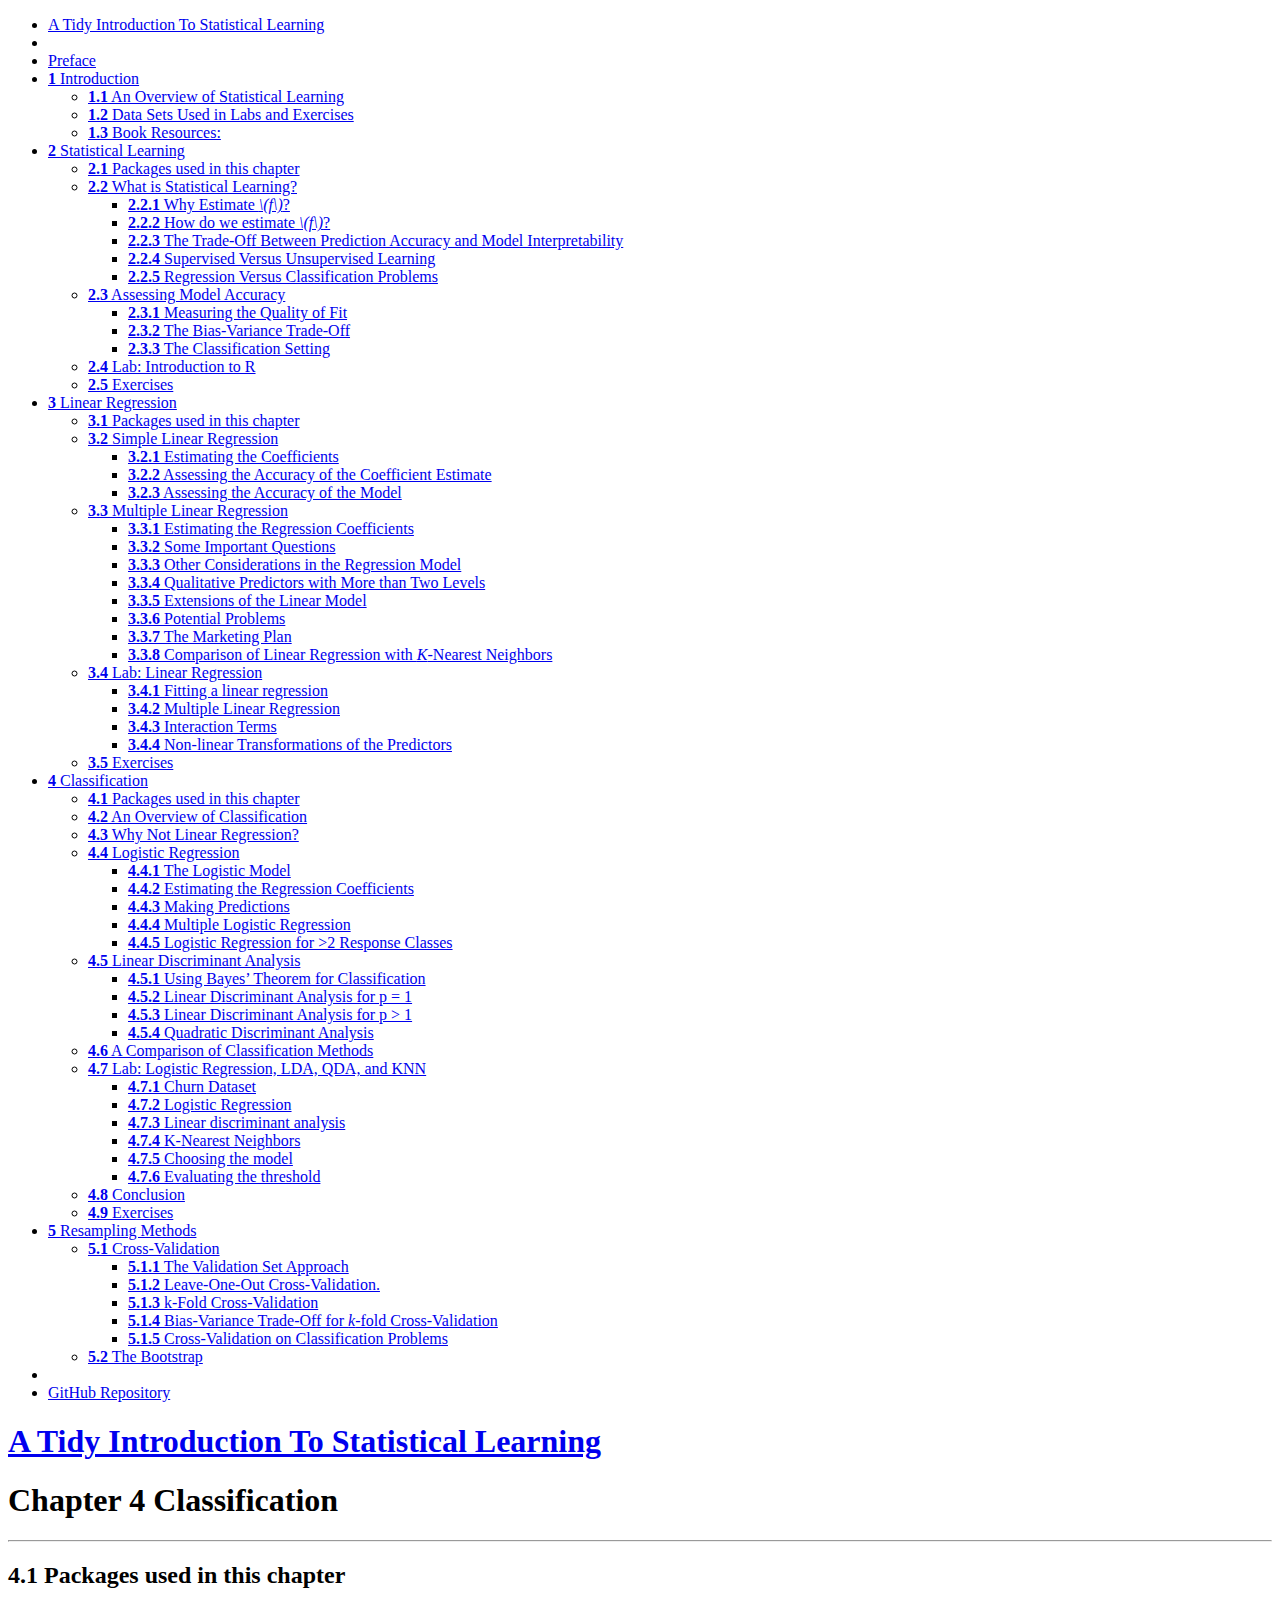
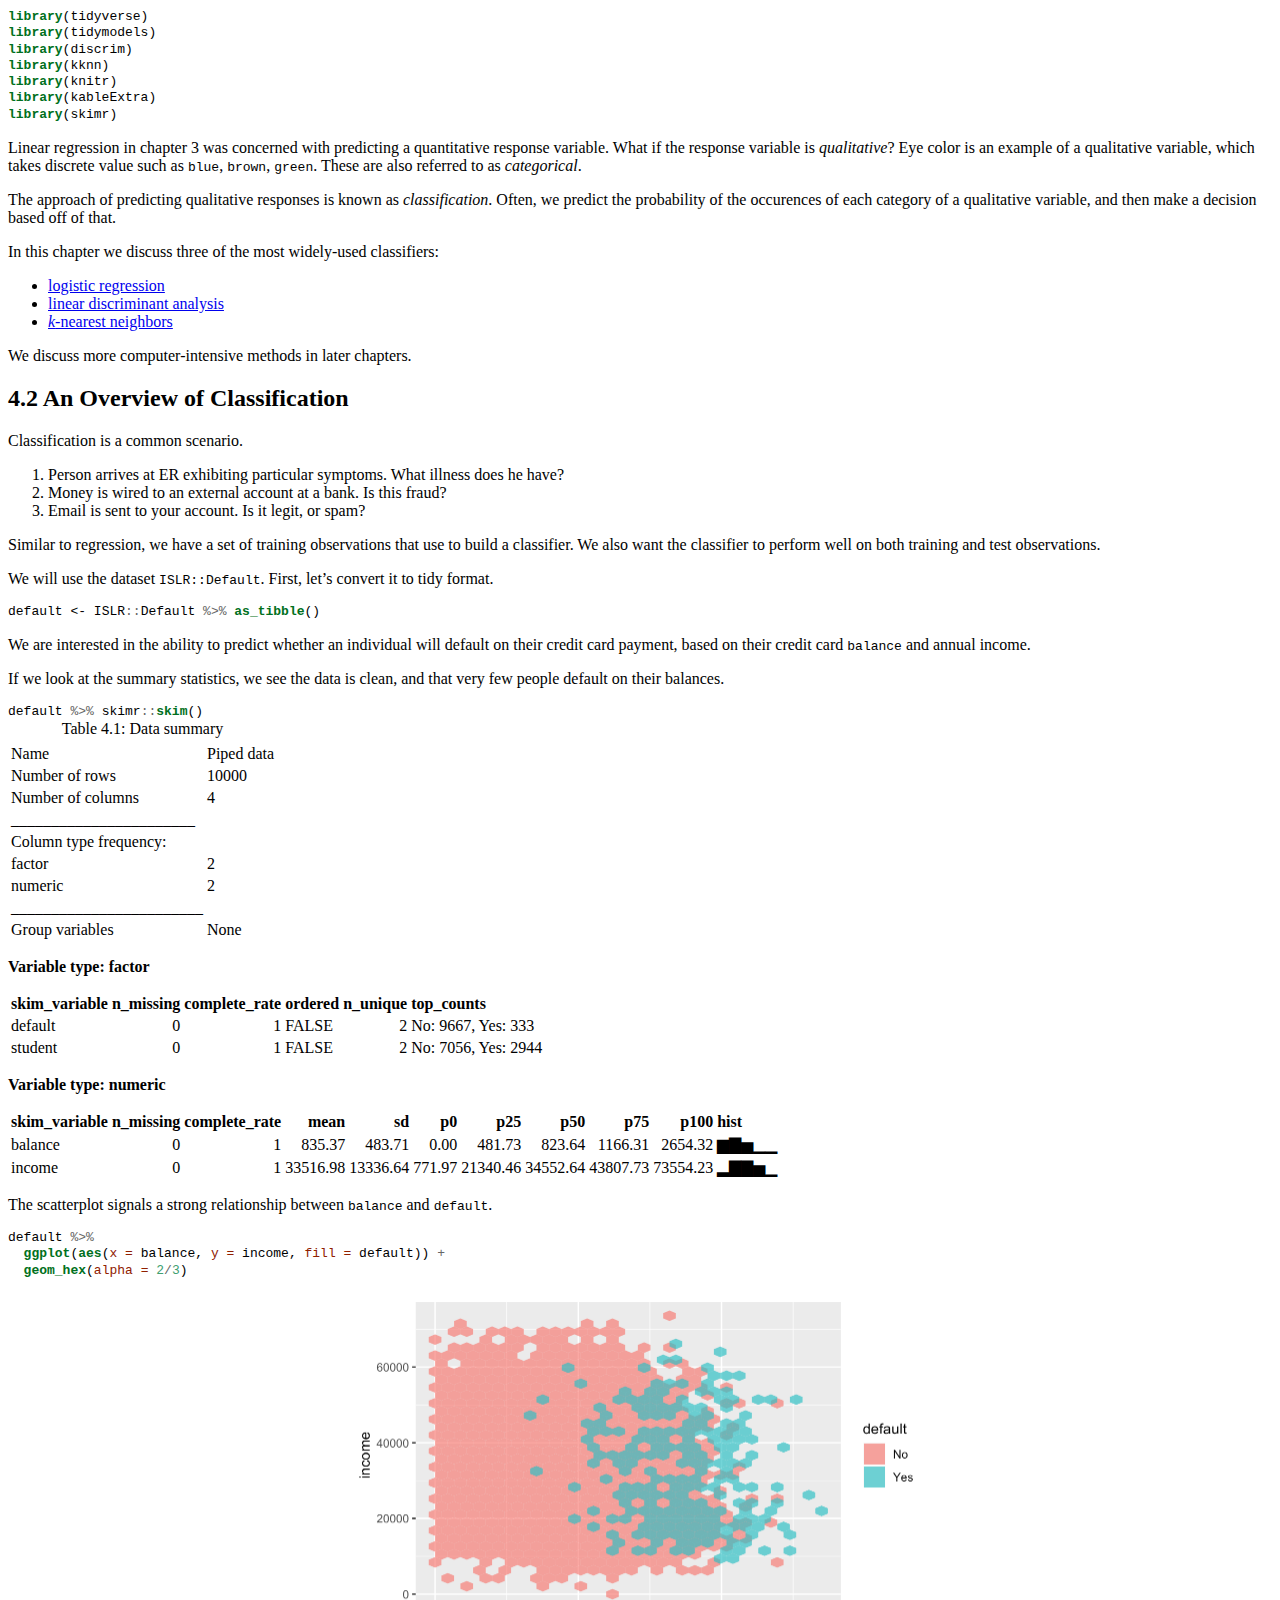
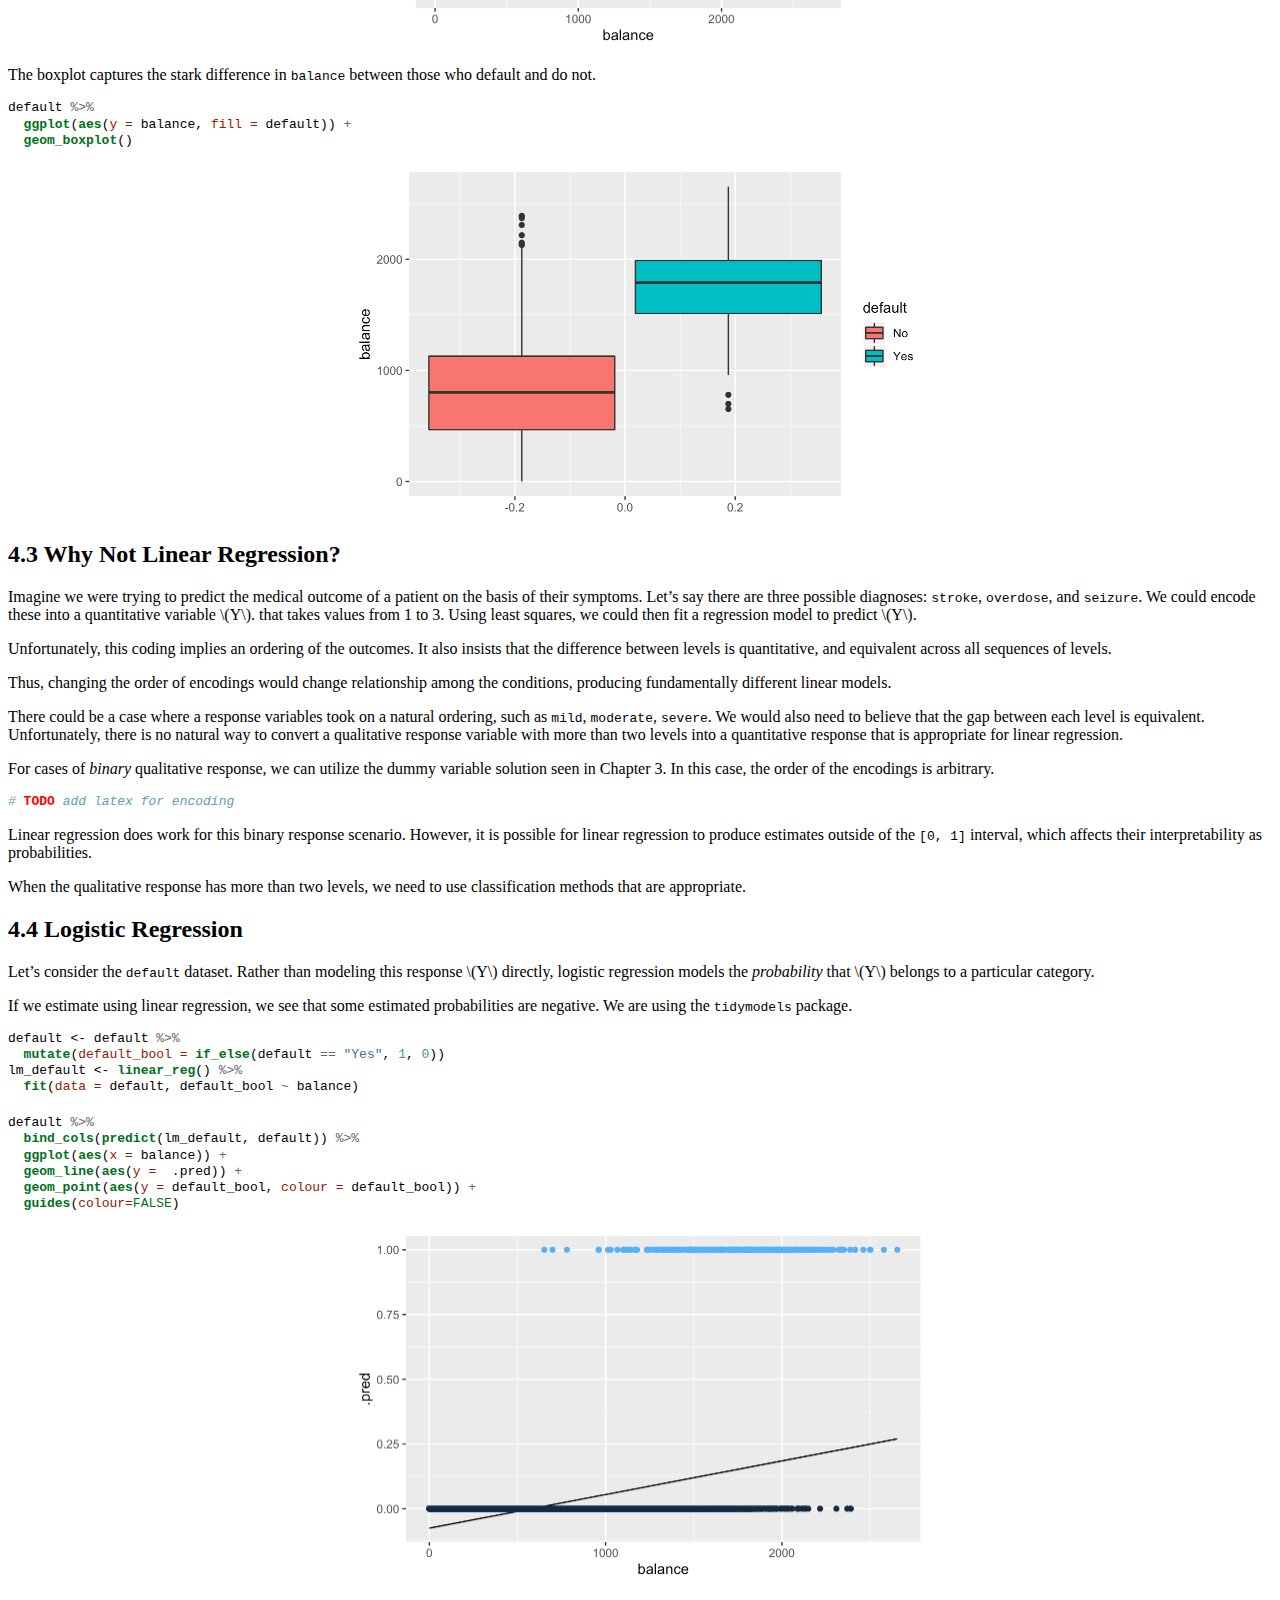
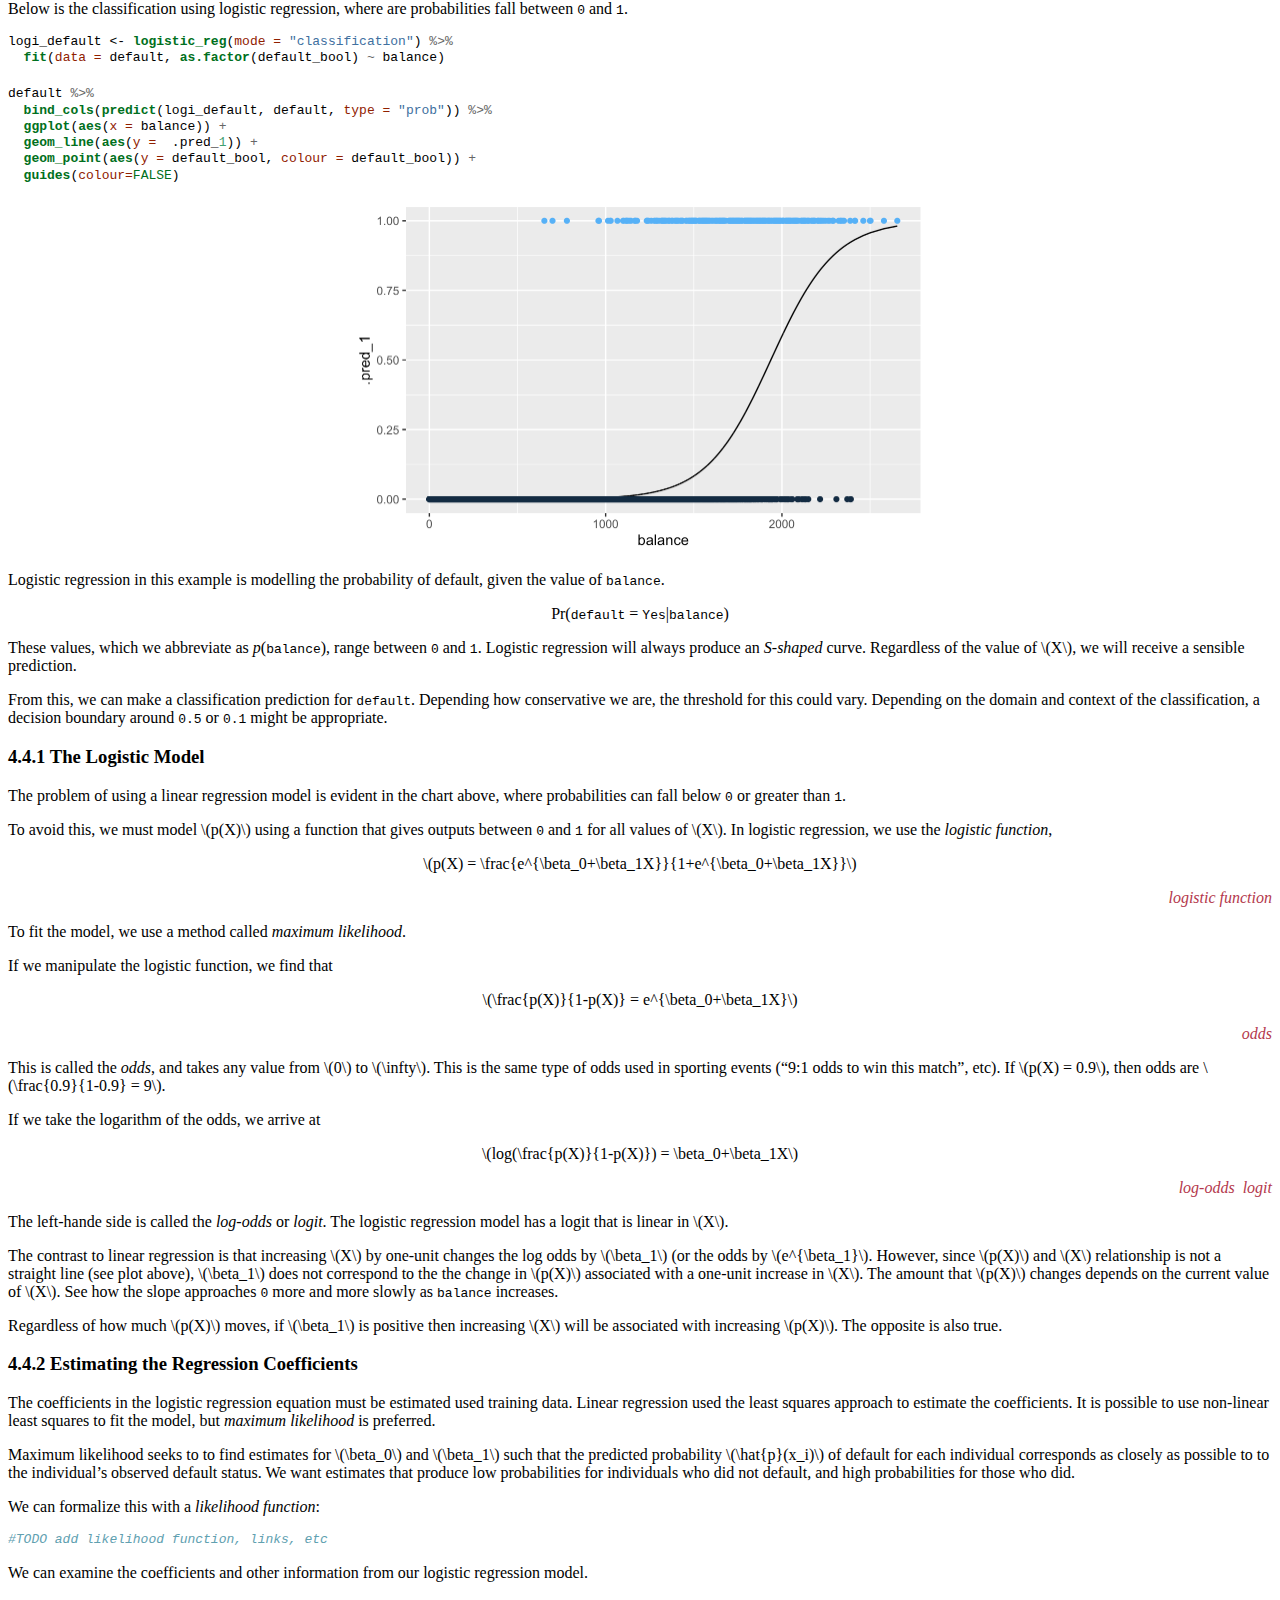
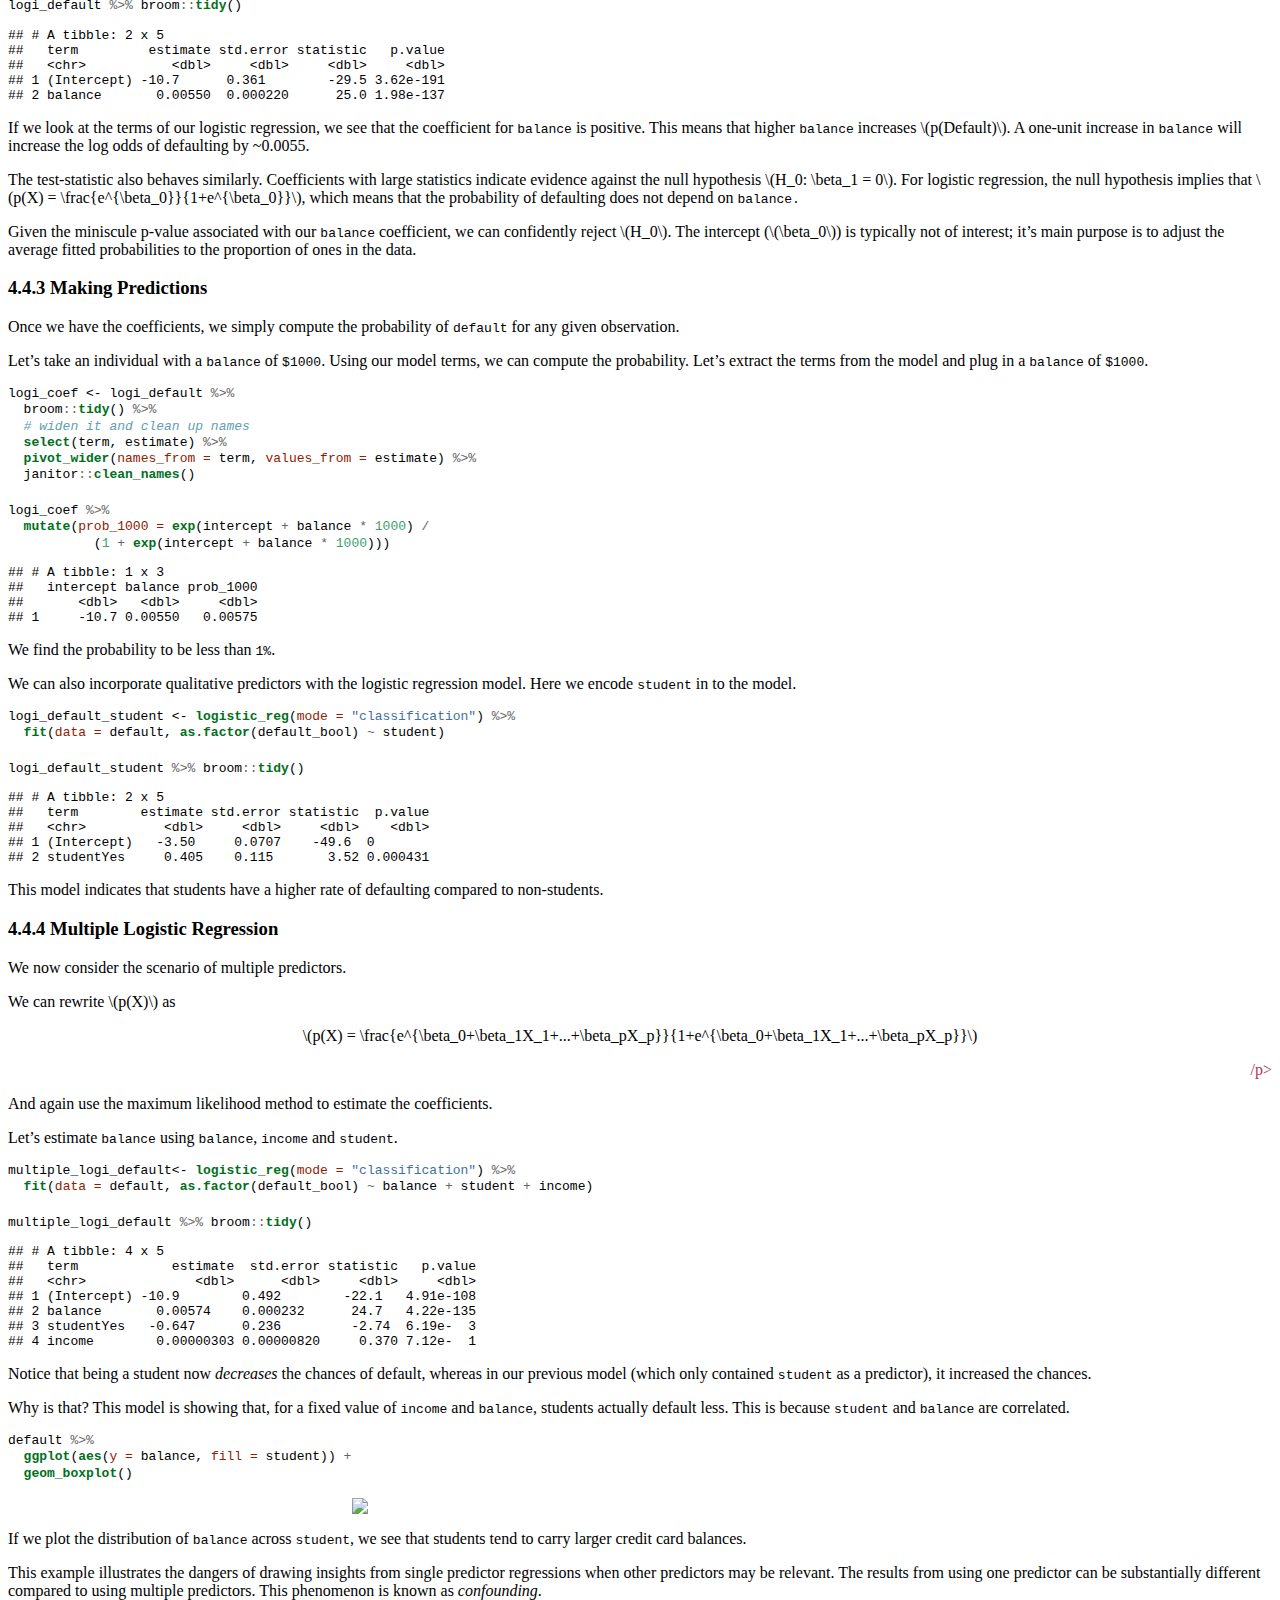
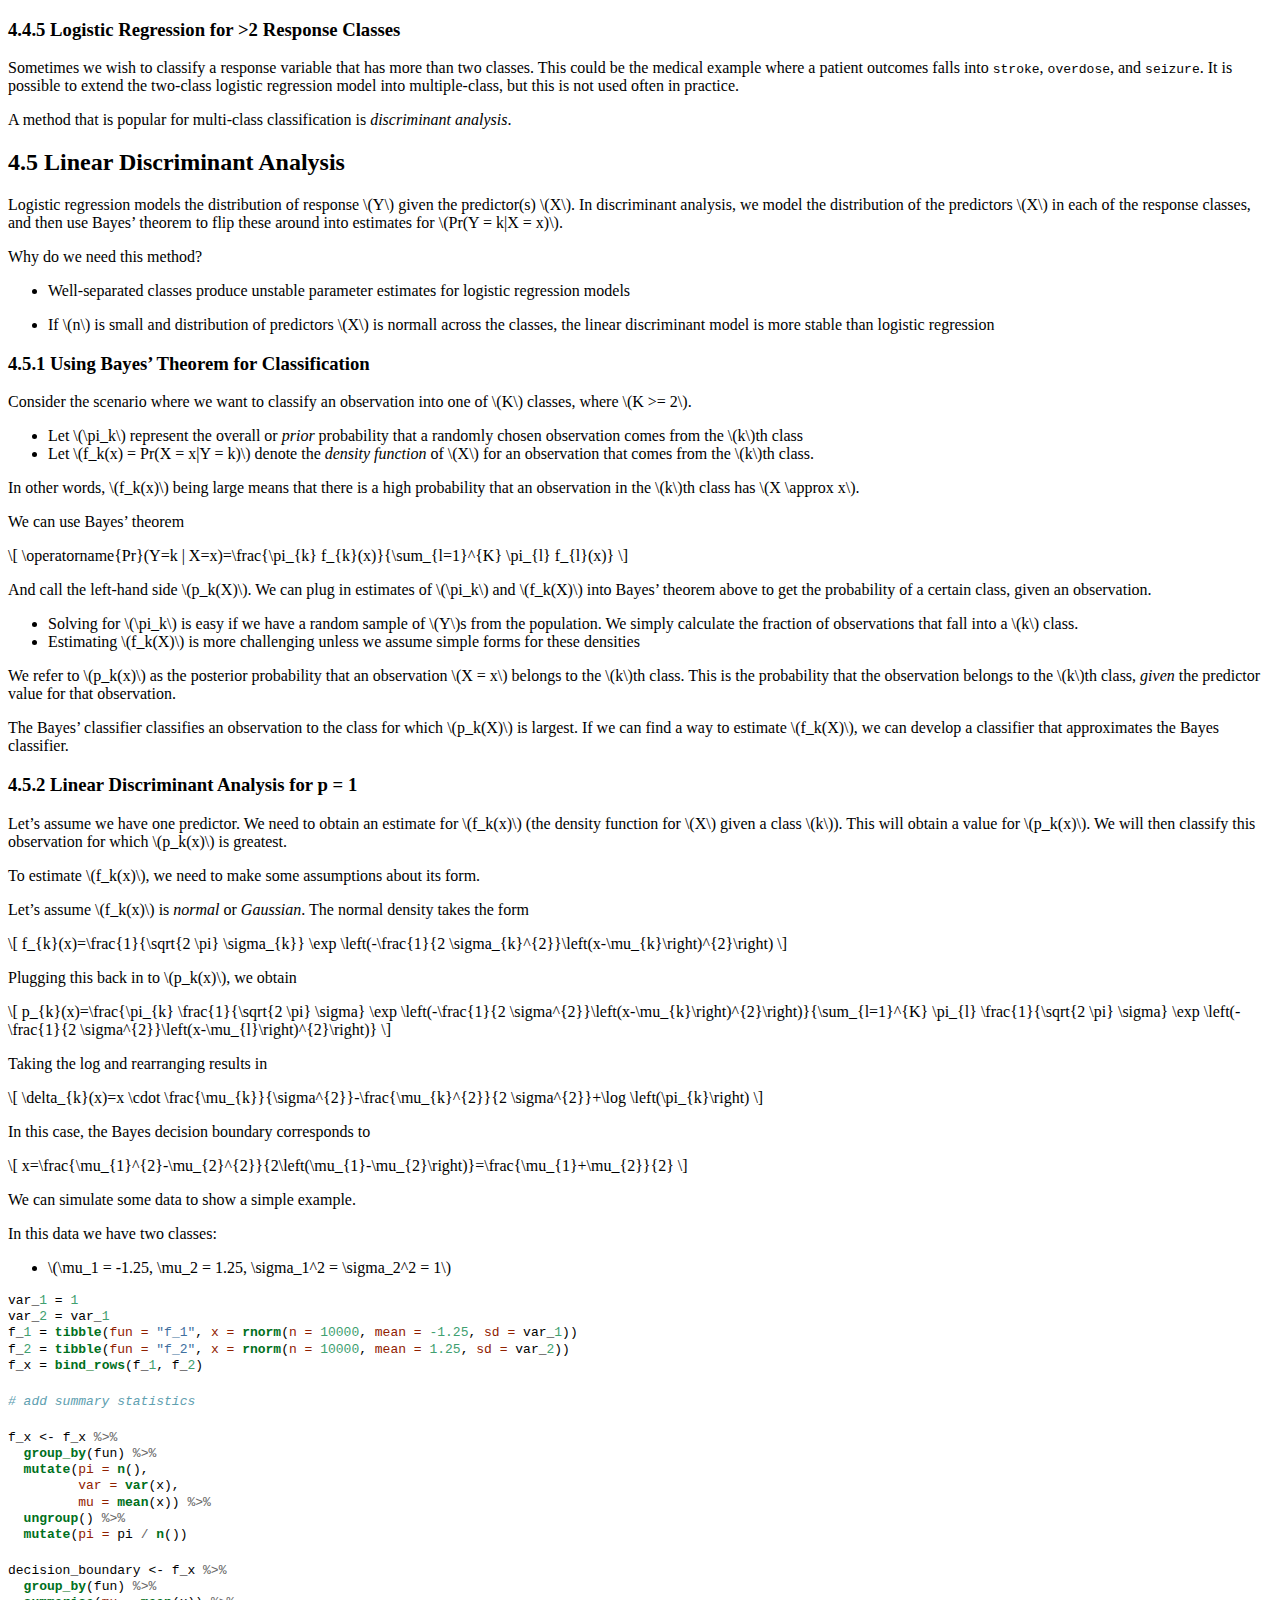
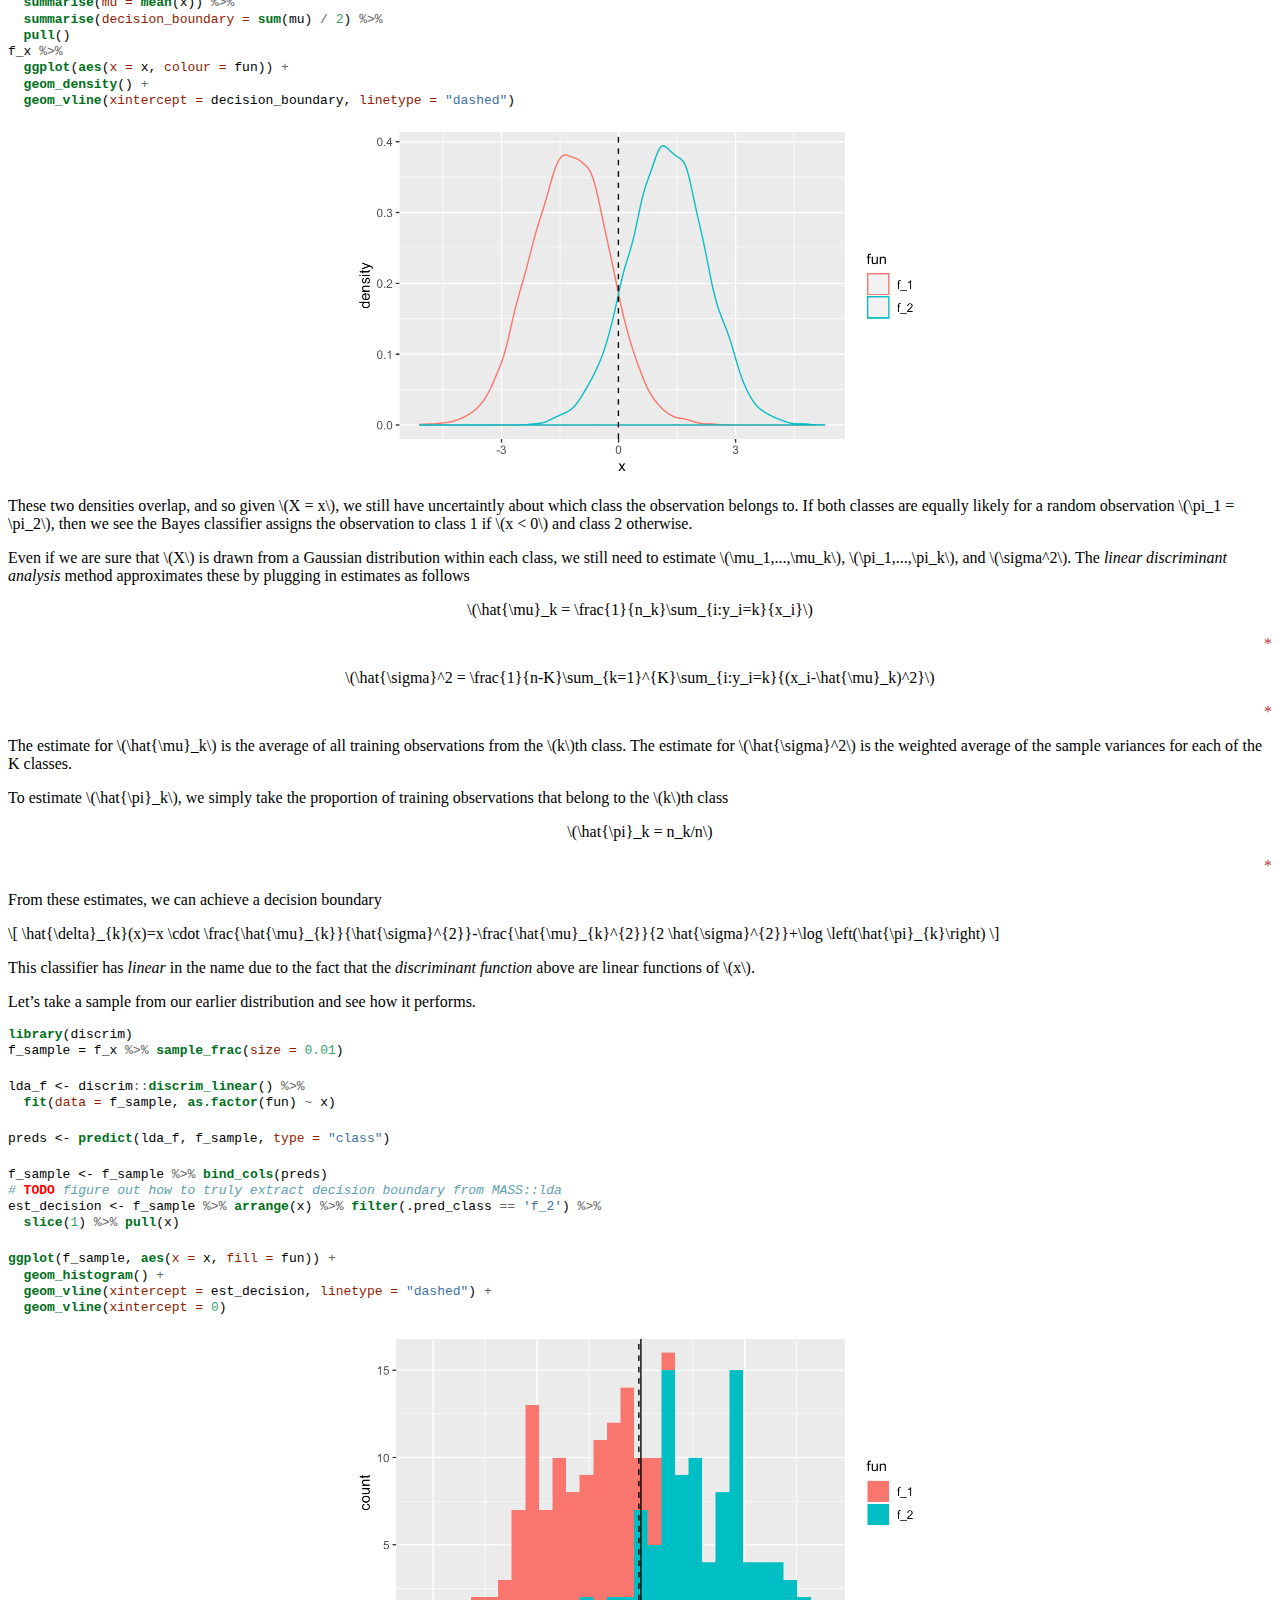
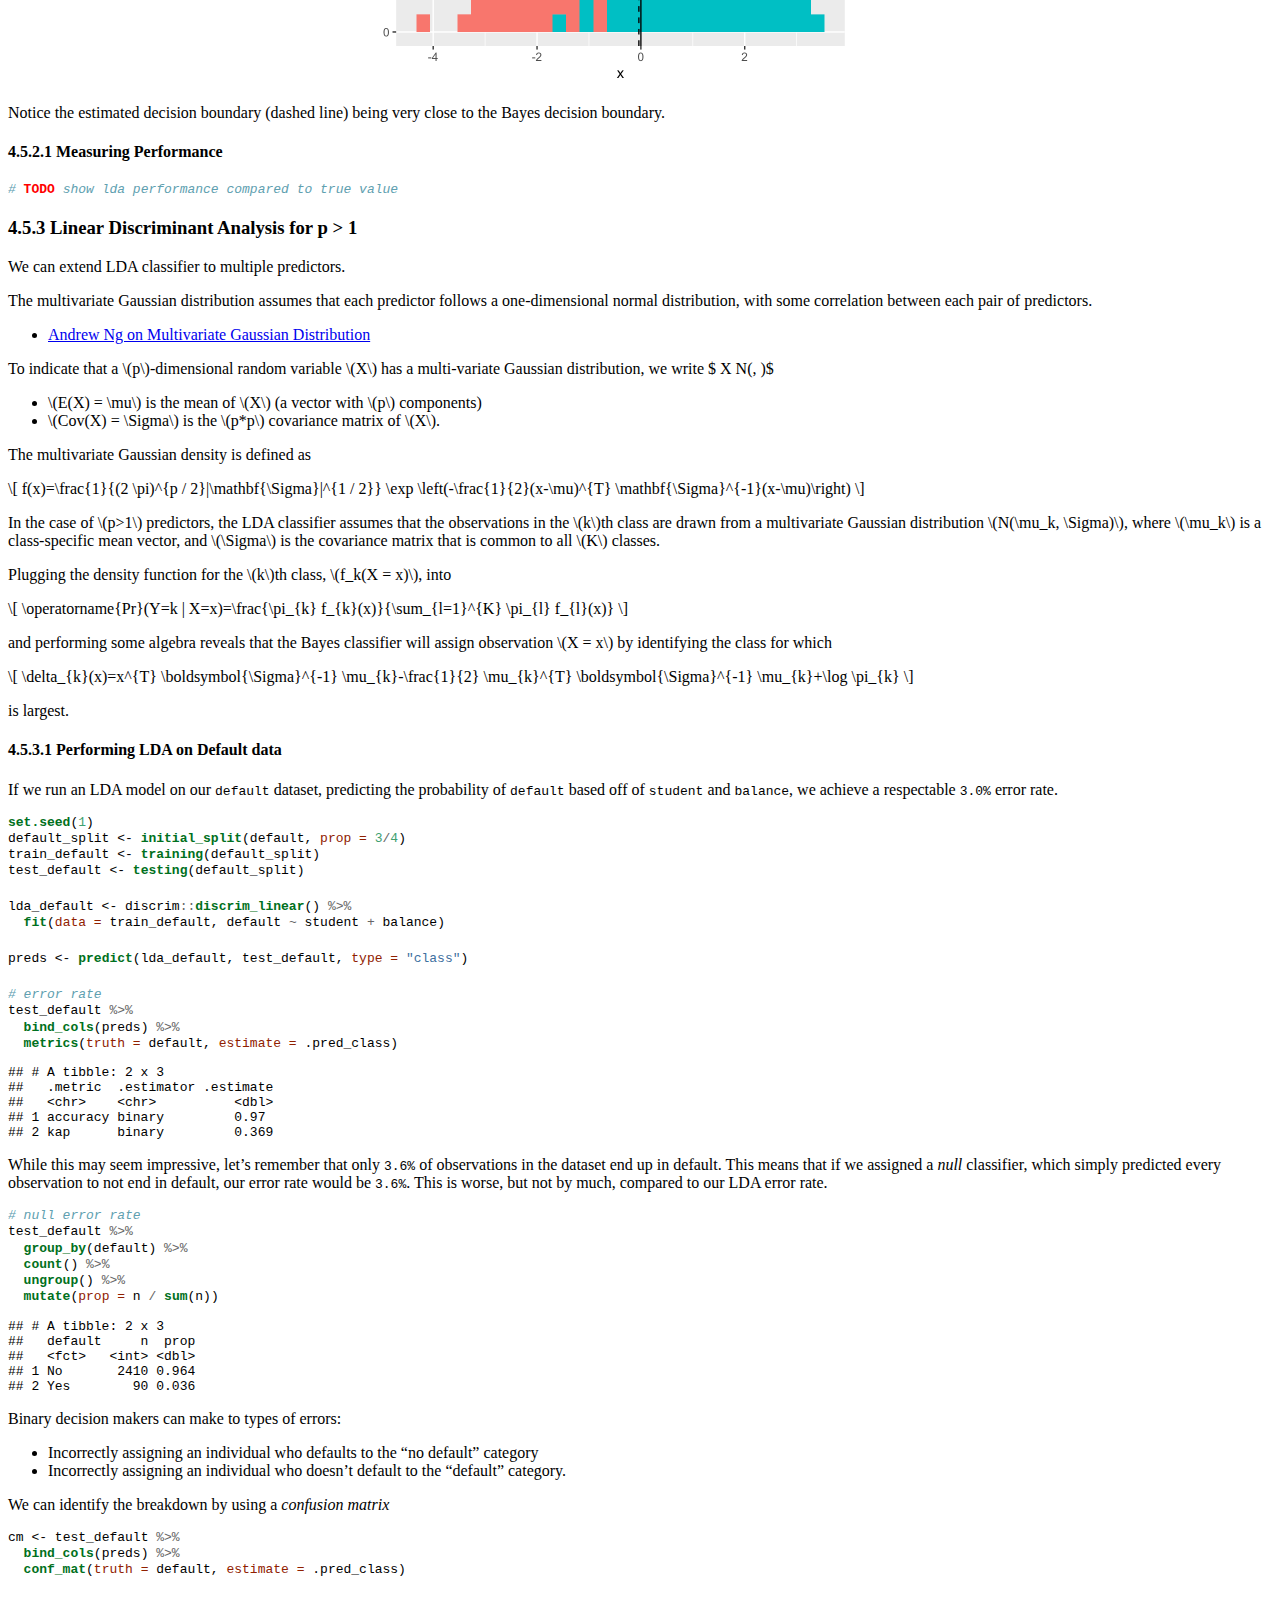
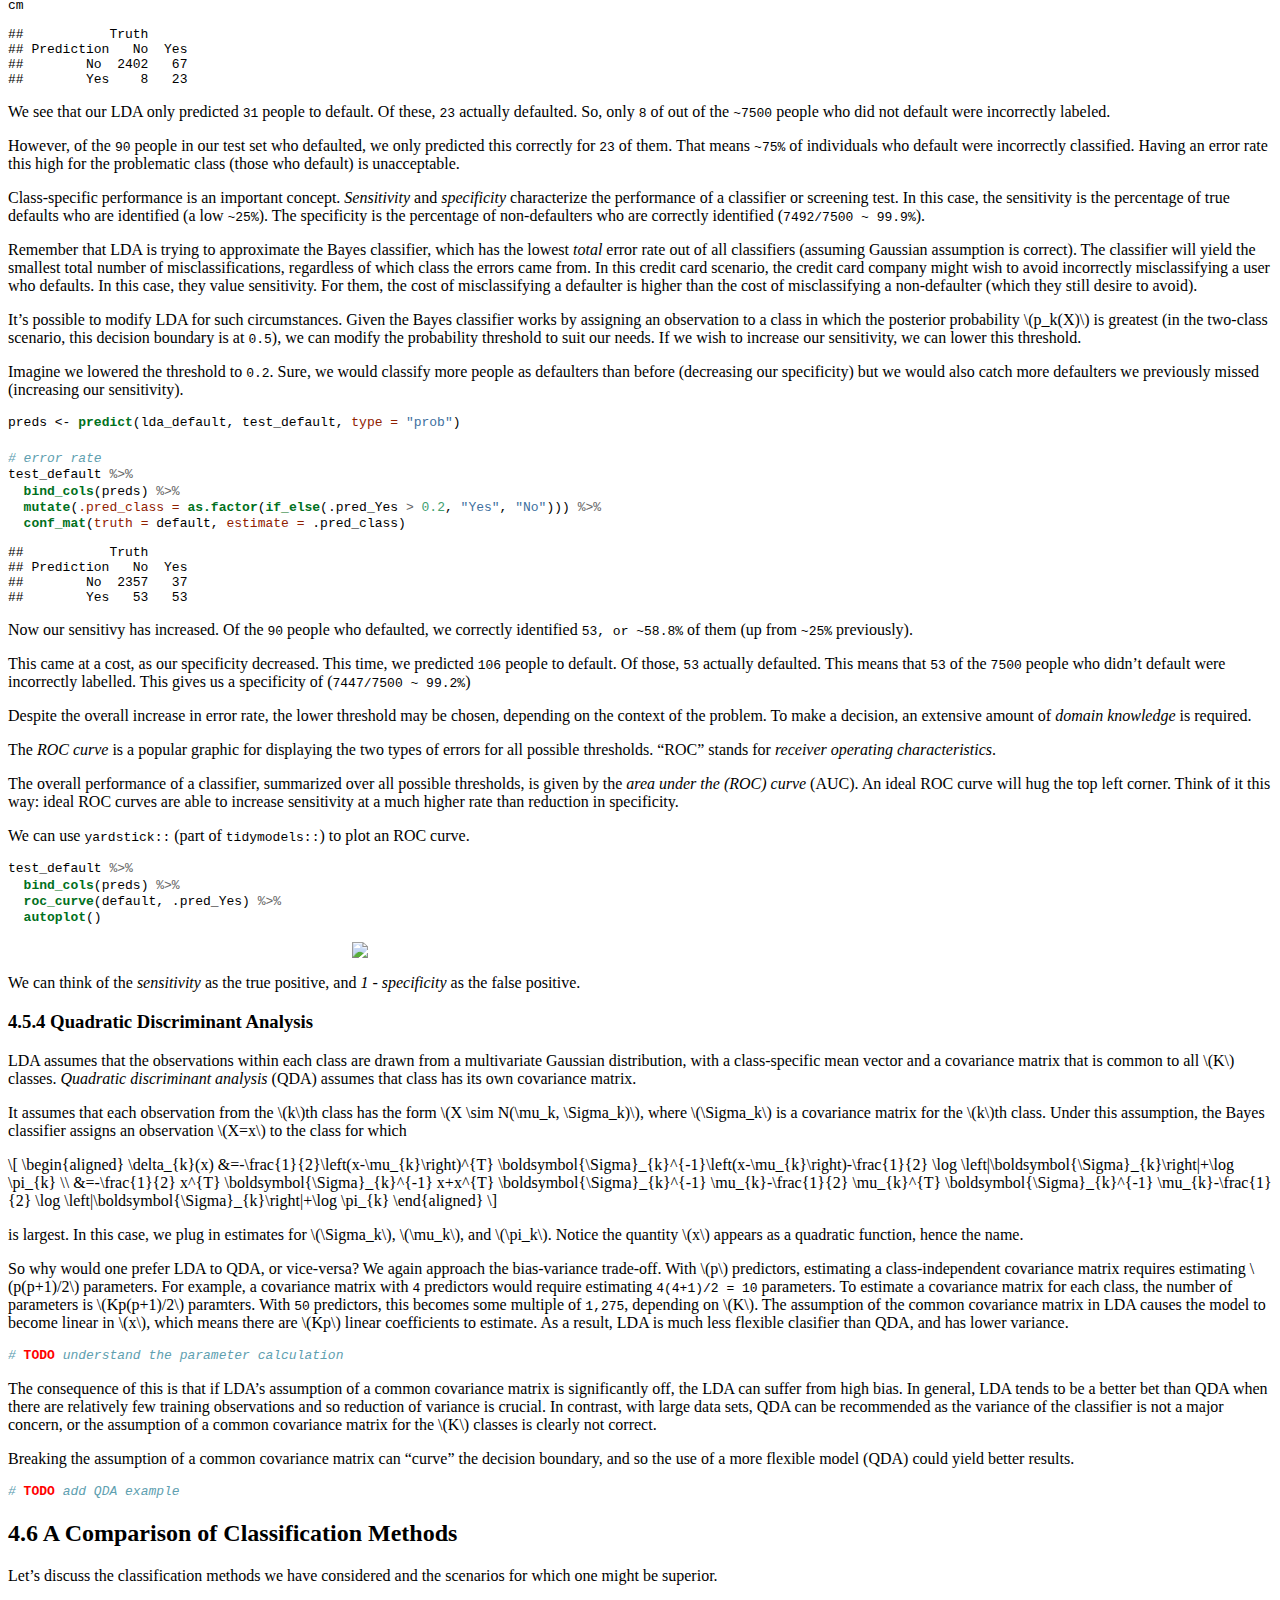
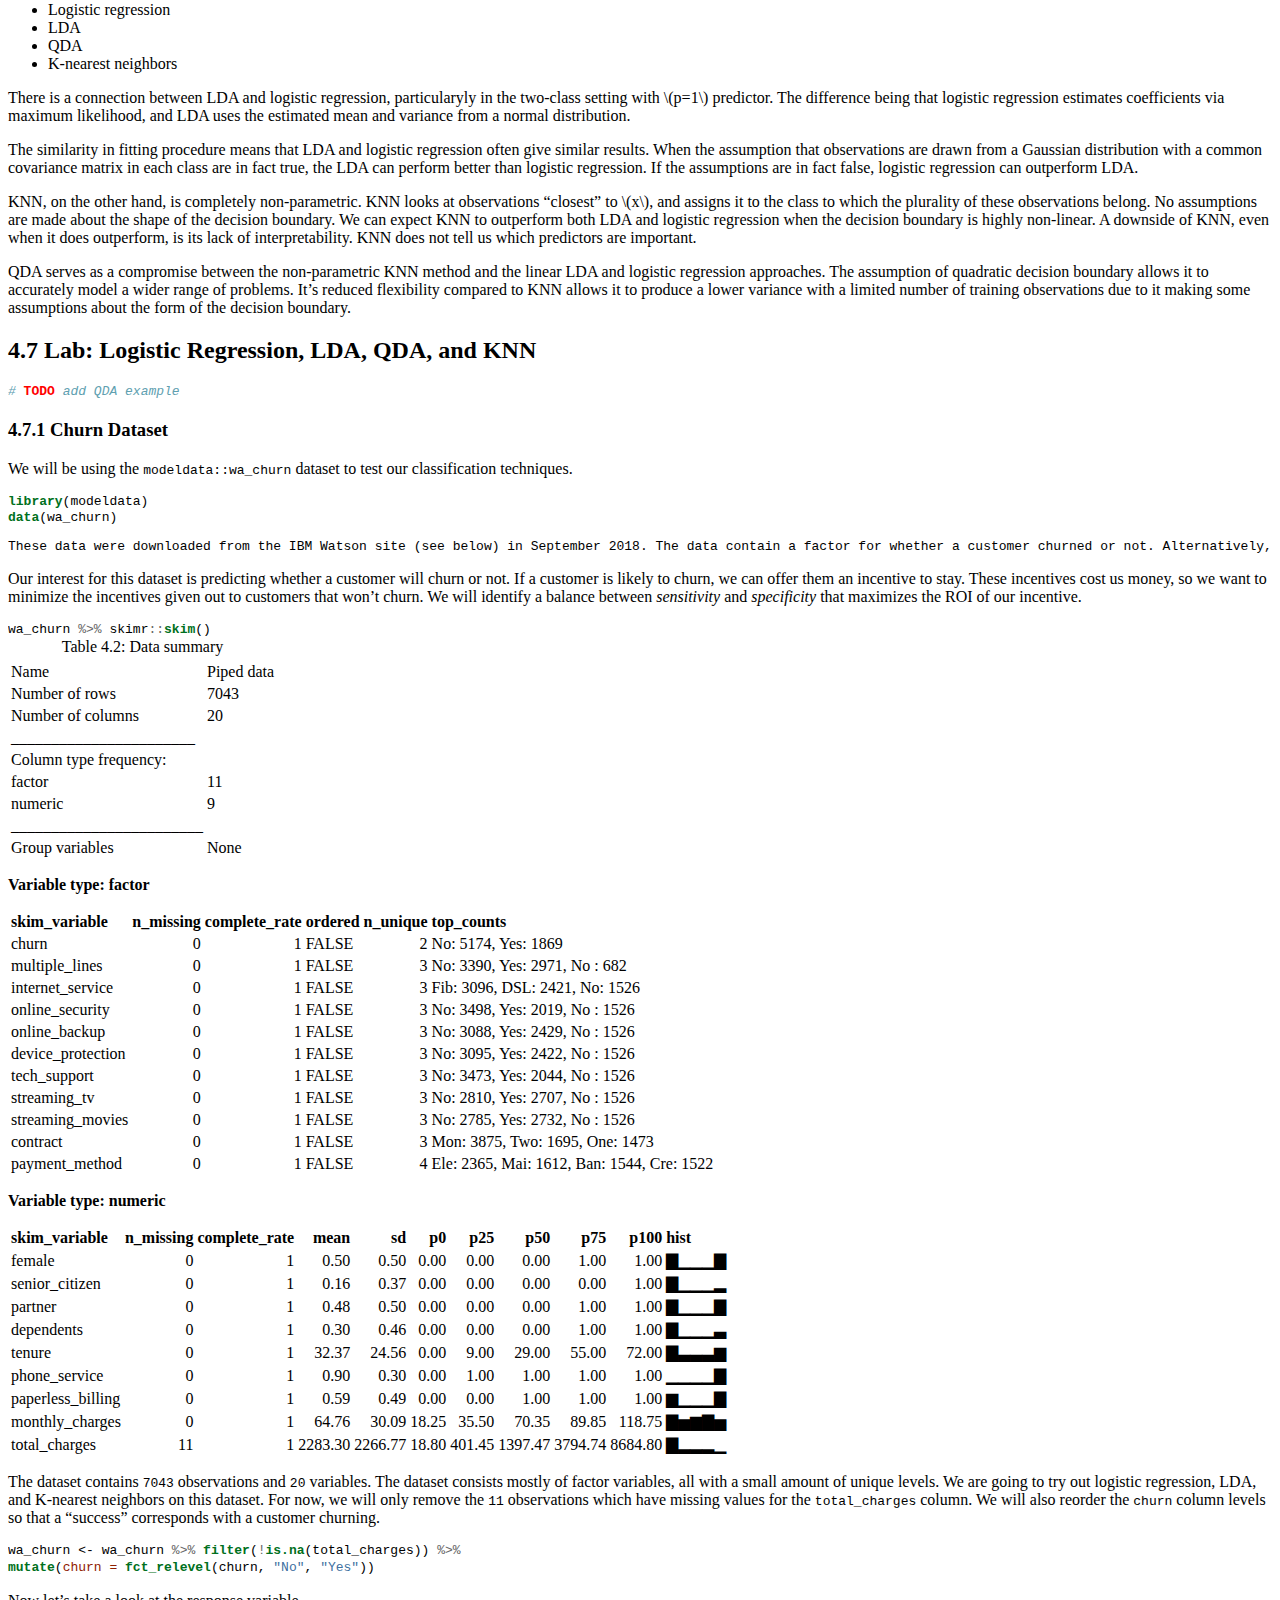
==== commit 4dd25353: "cross-validation" ====
--- a/docs/classification.html
+++ b/docs/classification.html
@@ -1,12 +1,12 @@
 <!DOCTYPE html>
-<html xmlns="http://www.w3.org/1999/xhtml" lang="" xml:lang="">
+<html lang="" xml:lang="">
 <head>
 
   <meta charset="utf-8" />
   <meta http-equiv="X-UA-Compatible" content="IE=edge" />
   <title>Chapter 4 Classification | A Tidy Introduction To Statistical Learning</title>
   <meta name="description" content="Chapter 4 Classification | A Tidy Introduction To Statistical Learning" />
-  <meta name="generator" content="bookdown 0.11 and GitBook 2.6.7" />
+  <meta name="generator" content="bookdown 0.17 and GitBook 2.6.7" />
 
   <meta property="og:title" content="Chapter 4 Classification | A Tidy Introduction To Statistical Learning" />
   <meta property="og:type" content="book" />
@@ -24,15 +24,15 @@
 <meta name="author" content="Beau Lucas" />
 
 
-<meta name="date" content="2020-01-30" />
+<meta name="date" content="2020-02-09" />
 
   <meta name="viewport" content="width=device-width, initial-scale=1" />
   <meta name="apple-mobile-web-app-capable" content="yes" />
   <meta name="apple-mobile-web-app-status-bar-style" content="black" />
   
   
-<link rel="prev" href="linear-regression.html">
-
+<link rel="prev" href="linear-regression.html"/>
+<link rel="next" href="resampling-methods.html"/>
 <script src="libs/jquery-2.2.3/jquery.min.js"></script>
 <link href="libs/gitbook-2.6.7/css/style.css" rel="stylesheet" />
 <link href="libs/gitbook-2.6.7/css/plugin-table.css" rel="stylesheet" />
@@ -40,6 +40,9 @@
 <link href="libs/gitbook-2.6.7/css/plugin-highlight.css" rel="stylesheet" />
 <link href="libs/gitbook-2.6.7/css/plugin-search.css" rel="stylesheet" />
 <link href="libs/gitbook-2.6.7/css/plugin-fontsettings.css" rel="stylesheet" />
+<link href="libs/gitbook-2.6.7/css/plugin-clipboard.css" rel="stylesheet" />
+
+
 
 
 
@@ -56,7 +59,6 @@
 a.sourceLine:empty { height: 1.2em; }
 .sourceCode { overflow: visible; }
 code.sourceCode { white-space: pre; position: relative; }
-div.sourceCode { margin: 1em 0; }
 pre.sourceCode { margin: 0; }
 @media screen {
 div.sourceCode { overflow: auto; }
@@ -207,6 +209,16 @@
 <li class="chapter" data-level="4.8" data-path="classification.html"><a href="classification.html#conclusion"><i class="fa fa-check"></i><b>4.8</b> Conclusion</a></li>
 <li class="chapter" data-level="4.9" data-path="classification.html"><a href="classification.html#exercises-2"><i class="fa fa-check"></i><b>4.9</b> Exercises</a></li>
 </ul></li>
+<li class="chapter" data-level="5" data-path="resampling-methods.html"><a href="resampling-methods.html"><i class="fa fa-check"></i><b>5</b> Resampling Methods</a><ul>
+<li class="chapter" data-level="5.1" data-path="resampling-methods.html"><a href="resampling-methods.html#cross-validation"><i class="fa fa-check"></i><b>5.1</b> Cross-Validation</a><ul>
+<li class="chapter" data-level="5.1.1" data-path="resampling-methods.html"><a href="resampling-methods.html#the-validation-set-approach"><i class="fa fa-check"></i><b>5.1.1</b> The Validation Set Approach</a></li>
+<li class="chapter" data-level="5.1.2" data-path="resampling-methods.html"><a href="resampling-methods.html#leave-one-out-cross-validation."><i class="fa fa-check"></i><b>5.1.2</b> Leave-One-Out Cross-Validation.</a></li>
+<li class="chapter" data-level="5.1.3" data-path="resampling-methods.html"><a href="resampling-methods.html#k-fold-cross-validation"><i class="fa fa-check"></i><b>5.1.3</b> k-Fold Cross-Validation</a></li>
+<li class="chapter" data-level="5.1.4" data-path="resampling-methods.html"><a href="resampling-methods.html#bias-variance-trade-off-for-k-fold-cross-validation"><i class="fa fa-check"></i><b>5.1.4</b> Bias-Variance Trade-Off for <em>k</em>-fold Cross-Validation</a></li>
+<li class="chapter" data-level="5.1.5" data-path="resampling-methods.html"><a href="resampling-methods.html#cross-validation-on-classification-problems"><i class="fa fa-check"></i><b>5.1.5</b> Cross-Validation on Classification Problems</a></li>
+</ul></li>
+<li class="chapter" data-level="5.2" data-path="resampling-methods.html"><a href="resampling-methods.html#the-bootstrap"><i class="fa fa-check"></i><b>5.2</b> The Bootstrap</a></li>
+</ul></li>
 <li class="divider"></li>
 <li><a href="https://github.com/beaulucas/tidy_islr" target="blank">GitHub Repository</a></li>
 
@@ -232,13 +244,13 @@
 <hr />
 <div id="packages-used-in-this-chapter-2" class="section level2">
 <h2><span class="header-section-number">4.1</span> Packages used in this chapter</h2>
-<pre class="sourceCode r"><code class="sourceCode r"><span class="kw">library</span>(tidyverse)
-<span class="kw">library</span>(tidymodels)
-<span class="kw">library</span>(discrim)
-<span class="kw">library</span>(kknn)
-<span class="kw">library</span>(knitr)
-<span class="kw">library</span>(kableExtra)
-<span class="kw">library</span>(skimr)</code></pre>
+<div class="sourceCode" id="cb108"><pre class="sourceCode r"><code class="sourceCode r"><a class="sourceLine" id="cb108-1" data-line-number="1"><span class="kw">library</span>(tidyverse)</a>
+<a class="sourceLine" id="cb108-2" data-line-number="2"><span class="kw">library</span>(tidymodels)</a>
+<a class="sourceLine" id="cb108-3" data-line-number="3"><span class="kw">library</span>(discrim)</a>
+<a class="sourceLine" id="cb108-4" data-line-number="4"><span class="kw">library</span>(kknn)</a>
+<a class="sourceLine" id="cb108-5" data-line-number="5"><span class="kw">library</span>(knitr)</a>
+<a class="sourceLine" id="cb108-6" data-line-number="6"><span class="kw">library</span>(kableExtra)</a>
+<a class="sourceLine" id="cb108-7" data-line-number="7"><span class="kw">library</span>(skimr)</a></code></pre></div>
 <p>Linear regression in chapter 3 was concerned with predicting a quantitative response variable. What if the response variable is <em>qualitative</em>? Eye color is an example of a qualitative variable, which takes discrete value such as <code>blue</code>, <code>brown</code>, <code>green</code>. These are also referred to as <em>categorical</em>.</p>
 <p>The approach of predicting qualitative responses is known as <em>classification</em>. Often, we predict the probability of the occurences of each category of a qualitative variable, and then make a decision based off of that.</p>
 <p>In this chapter we discuss three of the most widely-used classifiers:</p>
@@ -259,38 +271,283 @@
 </ol>
 <p>Similar to regression, we have a set of training observations that use to build a classifier. We also want the classifier to perform well on both training and test observations.</p>
 <p>We will use the dataset <code>ISLR::Default</code>. First, let’s convert it to tidy format.</p>
-<pre class="sourceCode r"><code class="sourceCode r">default &lt;-<span class="st"> </span>ISLR<span class="op">::</span>Default <span class="op">%&gt;%</span><span class="st"> </span><span class="kw">as_tibble</span>()</code></pre>
+<div class="sourceCode" id="cb109"><pre class="sourceCode r"><code class="sourceCode r"><a class="sourceLine" id="cb109-1" data-line-number="1">default &lt;-<span class="st"> </span>ISLR<span class="op">::</span>Default <span class="op">%&gt;%</span><span class="st"> </span><span class="kw">as_tibble</span>()</a></code></pre></div>
 <p>We are interested in the ability to predict whether an individual will default on their credit card payment, based on their credit card <code>balance</code> and annual income.</p>
 <p>If we look at the summary statistics, we see the data is clean, and that very few people default on their balances.</p>
-<pre class="sourceCode r"><code class="sourceCode r">default <span class="op">%&gt;%</span><span class="st"> </span>skimr<span class="op">::</span><span class="kw">skim</span>()</code></pre>
-<pre><code>## Skim summary statistics
-##  n obs: 10000 
-##  n variables: 4 
-## 
-## ── Variable type:factor ──────
-##  variable missing complete     n n_unique                 top_counts
-##   default       0    10000 10000        2  No: 9667, Yes: 333, NA: 0
-##   student       0    10000 10000        2 No: 7056, Yes: 2944, NA: 0
-##  ordered
-##    FALSE
-##    FALSE
-## 
-## ── Variable type:numeric ─────
-##  variable missing complete     n     mean       sd     p0      p25
-##   balance       0    10000 10000   835.37   483.71   0      481.73
-##    income       0    10000 10000 33516.98 13336.64 771.97 21340.46
-##       p50      p75     p100     hist
-##    823.64  1166.31  2654.32 ▅▆▇▆▃▁▁▁
-##  34552.64 43807.73 73554.23 ▁▆▆▆▇▅▁▁</code></pre>
+<div class="sourceCode" id="cb110"><pre class="sourceCode r"><code class="sourceCode r"><a class="sourceLine" id="cb110-1" data-line-number="1">default <span class="op">%&gt;%</span><span class="st"> </span>skimr<span class="op">::</span><span class="kw">skim</span>()</a></code></pre></div>
+<table style='width: auto;'
+        class='table table-condensed'>
+<caption>
+<span id="tab:unnamed-chunk-72">Table 4.1: </span>Data summary
+</caption>
+<thead>
+<tr>
+<th style="text-align:left;">
+</th>
+<th style="text-align:left;">
+</th>
+</tr>
+</thead>
+<tbody>
+<tr>
+<td style="text-align:left;">
+Name
+</td>
+<td style="text-align:left;">
+Piped data
+</td>
+</tr>
+<tr>
+<td style="text-align:left;">
+Number of rows
+</td>
+<td style="text-align:left;">
+10000
+</td>
+</tr>
+<tr>
+<td style="text-align:left;">
+Number of columns
+</td>
+<td style="text-align:left;">
+4
+</td>
+</tr>
+<tr>
+<td style="text-align:left;">
+_______________________
+</td>
+<td style="text-align:left;">
+</td>
+</tr>
+<tr>
+<td style="text-align:left;">
+Column type frequency:
+</td>
+<td style="text-align:left;">
+</td>
+</tr>
+<tr>
+<td style="text-align:left;">
+factor
+</td>
+<td style="text-align:left;">
+2
+</td>
+</tr>
+<tr>
+<td style="text-align:left;">
+numeric
+</td>
+<td style="text-align:left;">
+2
+</td>
+</tr>
+<tr>
+<td style="text-align:left;">
+________________________
+</td>
+<td style="text-align:left;">
+</td>
+</tr>
+<tr>
+<td style="text-align:left;">
+Group variables
+</td>
+<td style="text-align:left;">
+None
+</td>
+</tr>
+</tbody>
+</table>
+<p><strong>Variable type: factor</strong></p>
+<table>
+<thead>
+<tr>
+<th style="text-align:left;">
+skim_variable
+</th>
+<th style="text-align:right;">
+n_missing
+</th>
+<th style="text-align:right;">
+complete_rate
+</th>
+<th style="text-align:left;">
+ordered
+</th>
+<th style="text-align:right;">
+n_unique
+</th>
+<th style="text-align:left;">
+top_counts
+</th>
+</tr>
+</thead>
+<tbody>
+<tr>
+<td style="text-align:left;">
+default
+</td>
+<td style="text-align:right;">
+0
+</td>
+<td style="text-align:right;">
+1
+</td>
+<td style="text-align:left;">
+FALSE
+</td>
+<td style="text-align:right;">
+2
+</td>
+<td style="text-align:left;">
+No: 9667, Yes: 333
+</td>
+</tr>
+<tr>
+<td style="text-align:left;">
+student
+</td>
+<td style="text-align:right;">
+0
+</td>
+<td style="text-align:right;">
+1
+</td>
+<td style="text-align:left;">
+FALSE
+</td>
+<td style="text-align:right;">
+2
+</td>
+<td style="text-align:left;">
+No: 7056, Yes: 2944
+</td>
+</tr>
+</tbody>
+</table>
+<p><strong>Variable type: numeric</strong></p>
+<table>
+<thead>
+<tr>
+<th style="text-align:left;">
+skim_variable
+</th>
+<th style="text-align:right;">
+n_missing
+</th>
+<th style="text-align:right;">
+complete_rate
+</th>
+<th style="text-align:right;">
+mean
+</th>
+<th style="text-align:right;">
+sd
+</th>
+<th style="text-align:right;">
+p0
+</th>
+<th style="text-align:right;">
+p25
+</th>
+<th style="text-align:right;">
+p50
+</th>
+<th style="text-align:right;">
+p75
+</th>
+<th style="text-align:right;">
+p100
+</th>
+<th style="text-align:left;">
+hist
+</th>
+</tr>
+</thead>
+<tbody>
+<tr>
+<td style="text-align:left;">
+balance
+</td>
+<td style="text-align:right;">
+0
+</td>
+<td style="text-align:right;">
+1
+</td>
+<td style="text-align:right;">
+835.37
+</td>
+<td style="text-align:right;">
+483.71
+</td>
+<td style="text-align:right;">
+0.00
+</td>
+<td style="text-align:right;">
+481.73
+</td>
+<td style="text-align:right;">
+823.64
+</td>
+<td style="text-align:right;">
+1166.31
+</td>
+<td style="text-align:right;">
+2654.32
+</td>
+<td style="text-align:left;">
+▆▇▅▁▁
+</td>
+</tr>
+<tr>
+<td style="text-align:left;">
+income
+</td>
+<td style="text-align:right;">
+0
+</td>
+<td style="text-align:right;">
+1
+</td>
+<td style="text-align:right;">
+33516.98
+</td>
+<td style="text-align:right;">
+13336.64
+</td>
+<td style="text-align:right;">
+771.97
+</td>
+<td style="text-align:right;">
+21340.46
+</td>
+<td style="text-align:right;">
+34552.64
+</td>
+<td style="text-align:right;">
+43807.73
+</td>
+<td style="text-align:right;">
+73554.23
+</td>
+<td style="text-align:left;">
+▂▇▇▅▁
+</td>
+</tr>
+</tbody>
+</table>
 <p>The scatterplot signals a strong relationship between <code>balance</code> and <code>default</code>.</p>
-<pre class="sourceCode r"><code class="sourceCode r">default <span class="op">%&gt;%</span>
-<span class="st">  </span><span class="kw">ggplot</span>(<span class="kw">aes</span>(<span class="dt">x =</span> balance, <span class="dt">y =</span> income, <span class="dt">fill =</span> default)) <span class="op">+</span><span class="st"> </span>
-<span class="st">  </span><span class="kw">geom_hex</span>(<span class="dt">alpha =</span> <span class="dv">2</span><span class="op">/</span><span class="dv">3</span>)</code></pre>
+<div class="sourceCode" id="cb111"><pre class="sourceCode r"><code class="sourceCode r"><a class="sourceLine" id="cb111-1" data-line-number="1">default <span class="op">%&gt;%</span></a>
+<a class="sourceLine" id="cb111-2" data-line-number="2"><span class="st">  </span><span class="kw">ggplot</span>(<span class="kw">aes</span>(<span class="dt">x =</span> balance, <span class="dt">y =</span> income, <span class="dt">fill =</span> default)) <span class="op">+</span><span class="st"> </span></a>
+<a class="sourceLine" id="cb111-3" data-line-number="3"><span class="st">  </span><span class="kw">geom_hex</span>(<span class="dt">alpha =</span> <span class="dv">2</span><span class="op">/</span><span class="dv">3</span>)</a></code></pre></div>
 <p><img src="tidy_islr_files/figure-html/unnamed-chunk-73-1.png" width="576" style="display: block; margin: auto;" /></p>
 <p>The boxplot captures the stark difference in <code>balance</code> between those who default and do not.</p>
-<pre class="sourceCode r"><code class="sourceCode r">default <span class="op">%&gt;%</span>
-<span class="st">  </span><span class="kw">ggplot</span>(<span class="kw">aes</span>(<span class="dt">y =</span> balance, <span class="dt">fill =</span> default)) <span class="op">+</span>
-<span class="st">  </span><span class="kw">geom_boxplot</span>()</code></pre>
+<div class="sourceCode" id="cb112"><pre class="sourceCode r"><code class="sourceCode r"><a class="sourceLine" id="cb112-1" data-line-number="1">default <span class="op">%&gt;%</span></a>
+<a class="sourceLine" id="cb112-2" data-line-number="2"><span class="st">  </span><span class="kw">ggplot</span>(<span class="kw">aes</span>(<span class="dt">y =</span> balance, <span class="dt">fill =</span> default)) <span class="op">+</span></a>
+<a class="sourceLine" id="cb112-3" data-line-number="3"><span class="st">  </span><span class="kw">geom_boxplot</span>()</a></code></pre></div>
 <p><img src="tidy_islr_files/figure-html/unnamed-chunk-74-1.png" width="576" style="display: block; margin: auto;" /></p>
 </div>
 <div id="why-not-linear-regression" class="section level2">
@@ -300,7 +557,7 @@
 <p>Thus, changing the order of encodings would change relationship among the conditions, producing fundamentally different linear models.</p>
 <p>There could be a case where a response variables took on a natural ordering, such as <code>mild</code>, <code>moderate</code>, <code>severe</code>. We would also need to believe that the gap between each level is equivalent. Unfortunately, there is no natural way to convert a qualitative response variable with more than two levels into a quantitative response that is appropriate for linear regression.</p>
 <p>For cases of <em>binary</em> qualitative response, we can utilize the dummy variable solution seen in Chapter 3. In this case, the order of the encodings is arbitrary.</p>
-<pre class="sourceCode r"><code class="sourceCode r"><span class="co"># </span><span class="al">TODO</span><span class="co"> add latex for encoding</span></code></pre>
+<div class="sourceCode" id="cb113"><pre class="sourceCode r"><code class="sourceCode r"><a class="sourceLine" id="cb113-1" data-line-number="1"><span class="co"># </span><span class="al">TODO</span><span class="co"> add latex for encoding</span></a></code></pre></div>
 <p>Linear regression does work for this binary response scenario. However, it is possible for linear regression to produce estimates outside of the <code>[0, 1]</code> interval, which affects their interpretability as probabilities.</p>
 <p>When the qualitative response has more than two levels, we need to use classification methods that are appropriate.</p>
 </div>
@@ -308,28 +565,28 @@
 <h2><span class="header-section-number">4.4</span> Logistic Regression</h2>
 <p>Let’s consider the <code>default</code> dataset. Rather than modeling this response <span class="math inline">\(Y\)</span> directly, logistic regression models the <em>probability</em> that <span class="math inline">\(Y\)</span> belongs to a particular category.</p>
 <p>If we estimate using linear regression, we see that some estimated probabilities are negative. We are using the <code>tidymodels</code> package.</p>
-<pre class="sourceCode r"><code class="sourceCode r">default &lt;-<span class="st"> </span>default <span class="op">%&gt;%</span>
-<span class="st">  </span><span class="kw">mutate</span>(<span class="dt">default_bool =</span> <span class="kw">if_else</span>(default <span class="op">==</span><span class="st"> &quot;Yes&quot;</span>, <span class="dv">1</span>, <span class="dv">0</span>))
-lm_default &lt;-<span class="st"> </span><span class="kw">linear_reg</span>() <span class="op">%&gt;%</span>
-<span class="st">  </span><span class="kw">fit</span>(<span class="dt">data =</span> default, default_bool <span class="op">~</span><span class="st"> </span>balance)
-
-default <span class="op">%&gt;%</span>
-<span class="st">  </span><span class="kw">bind_cols</span>(<span class="kw">predict</span>(lm_default, default)) <span class="op">%&gt;%</span>
-<span class="st">  </span><span class="kw">ggplot</span>(<span class="kw">aes</span>(<span class="dt">x =</span> balance)) <span class="op">+</span>
-<span class="st">  </span><span class="kw">geom_line</span>(<span class="kw">aes</span>(<span class="dt">y =</span>  .pred)) <span class="op">+</span>
-<span class="st">  </span><span class="kw">geom_point</span>(<span class="kw">aes</span>(<span class="dt">y =</span> default_bool, <span class="dt">colour =</span> default_bool)) <span class="op">+</span>
-<span class="st">  </span><span class="kw">guides</span>(<span class="dt">colour=</span><span class="ot">FALSE</span>)</code></pre>
+<div class="sourceCode" id="cb114"><pre class="sourceCode r"><code class="sourceCode r"><a class="sourceLine" id="cb114-1" data-line-number="1">default &lt;-<span class="st"> </span>default <span class="op">%&gt;%</span></a>
+<a class="sourceLine" id="cb114-2" data-line-number="2"><span class="st">  </span><span class="kw">mutate</span>(<span class="dt">default_bool =</span> <span class="kw">if_else</span>(default <span class="op">==</span><span class="st"> &quot;Yes&quot;</span>, <span class="dv">1</span>, <span class="dv">0</span>))</a>
+<a class="sourceLine" id="cb114-3" data-line-number="3">lm_default &lt;-<span class="st"> </span><span class="kw">linear_reg</span>() <span class="op">%&gt;%</span></a>
+<a class="sourceLine" id="cb114-4" data-line-number="4"><span class="st">  </span><span class="kw">fit</span>(<span class="dt">data =</span> default, default_bool <span class="op">~</span><span class="st"> </span>balance)</a>
+<a class="sourceLine" id="cb114-5" data-line-number="5"></a>
+<a class="sourceLine" id="cb114-6" data-line-number="6">default <span class="op">%&gt;%</span></a>
+<a class="sourceLine" id="cb114-7" data-line-number="7"><span class="st">  </span><span class="kw">bind_cols</span>(<span class="kw">predict</span>(lm_default, default)) <span class="op">%&gt;%</span></a>
+<a class="sourceLine" id="cb114-8" data-line-number="8"><span class="st">  </span><span class="kw">ggplot</span>(<span class="kw">aes</span>(<span class="dt">x =</span> balance)) <span class="op">+</span></a>
+<a class="sourceLine" id="cb114-9" data-line-number="9"><span class="st">  </span><span class="kw">geom_line</span>(<span class="kw">aes</span>(<span class="dt">y =</span>  .pred)) <span class="op">+</span></a>
+<a class="sourceLine" id="cb114-10" data-line-number="10"><span class="st">  </span><span class="kw">geom_point</span>(<span class="kw">aes</span>(<span class="dt">y =</span> default_bool, <span class="dt">colour =</span> default_bool)) <span class="op">+</span></a>
+<a class="sourceLine" id="cb114-11" data-line-number="11"><span class="st">  </span><span class="kw">guides</span>(<span class="dt">colour=</span><span class="ot">FALSE</span>)</a></code></pre></div>
 <p><img src="tidy_islr_files/figure-html/unnamed-chunk-76-1.png" width="576" style="display: block; margin: auto;" /></p>
 <p>Below is the classification using logistic regression, where are probabilities fall between <code>0</code> and <code>1</code>.</p>
-<pre class="sourceCode r"><code class="sourceCode r">logi_default &lt;-<span class="st"> </span><span class="kw">logistic_reg</span>(<span class="dt">mode =</span> <span class="st">&quot;classification&quot;</span>) <span class="op">%&gt;%</span>
-<span class="st">  </span><span class="kw">fit</span>(<span class="dt">data =</span> default, <span class="kw">as.factor</span>(default_bool) <span class="op">~</span><span class="st"> </span>balance)
-
-default <span class="op">%&gt;%</span>
-<span class="st">  </span><span class="kw">bind_cols</span>(<span class="kw">predict</span>(logi_default, default, <span class="dt">type =</span> <span class="st">&quot;prob&quot;</span>)) <span class="op">%&gt;%</span>
-<span class="st">  </span><span class="kw">ggplot</span>(<span class="kw">aes</span>(<span class="dt">x =</span> balance)) <span class="op">+</span>
-<span class="st">  </span><span class="kw">geom_line</span>(<span class="kw">aes</span>(<span class="dt">y =</span>  .pred_<span class="dv">1</span>)) <span class="op">+</span>
-<span class="st">  </span><span class="kw">geom_point</span>(<span class="kw">aes</span>(<span class="dt">y =</span> default_bool, <span class="dt">colour =</span> default_bool)) <span class="op">+</span>
-<span class="st">  </span><span class="kw">guides</span>(<span class="dt">colour=</span><span class="ot">FALSE</span>)</code></pre>
+<div class="sourceCode" id="cb115"><pre class="sourceCode r"><code class="sourceCode r"><a class="sourceLine" id="cb115-1" data-line-number="1">logi_default &lt;-<span class="st"> </span><span class="kw">logistic_reg</span>(<span class="dt">mode =</span> <span class="st">&quot;classification&quot;</span>) <span class="op">%&gt;%</span></a>
+<a class="sourceLine" id="cb115-2" data-line-number="2"><span class="st">  </span><span class="kw">fit</span>(<span class="dt">data =</span> default, <span class="kw">as.factor</span>(default_bool) <span class="op">~</span><span class="st"> </span>balance)</a>
+<a class="sourceLine" id="cb115-3" data-line-number="3"></a>
+<a class="sourceLine" id="cb115-4" data-line-number="4">default <span class="op">%&gt;%</span></a>
+<a class="sourceLine" id="cb115-5" data-line-number="5"><span class="st">  </span><span class="kw">bind_cols</span>(<span class="kw">predict</span>(logi_default, default, <span class="dt">type =</span> <span class="st">&quot;prob&quot;</span>)) <span class="op">%&gt;%</span></a>
+<a class="sourceLine" id="cb115-6" data-line-number="6"><span class="st">  </span><span class="kw">ggplot</span>(<span class="kw">aes</span>(<span class="dt">x =</span> balance)) <span class="op">+</span></a>
+<a class="sourceLine" id="cb115-7" data-line-number="7"><span class="st">  </span><span class="kw">geom_line</span>(<span class="kw">aes</span>(<span class="dt">y =</span>  .pred_<span class="dv">1</span>)) <span class="op">+</span></a>
+<a class="sourceLine" id="cb115-8" data-line-number="8"><span class="st">  </span><span class="kw">geom_point</span>(<span class="kw">aes</span>(<span class="dt">y =</span> default_bool, <span class="dt">colour =</span> default_bool)) <span class="op">+</span></a>
+<a class="sourceLine" id="cb115-9" data-line-number="9"><span class="st">  </span><span class="kw">guides</span>(<span class="dt">colour=</span><span class="ot">FALSE</span>)</a></code></pre></div>
 <p><img src="tidy_islr_files/figure-html/unnamed-chunk-77-1.png" width="576" style="display: block; margin: auto;" /></p>
 <p>Logistic regression in this example is modelling the probability of default, given the value of <code>balance</code>.</p>
 <div>
@@ -380,9 +637,9 @@
 <p>The coefficients in the logistic regression equation must be estimated used training data. Linear regression used the least squares approach to estimate the coefficients. It is possible to use non-linear least squares to fit the model, but <em>maximum likelihood</em> is preferred.</p>
 <p>Maximum likelihood seeks to to find estimates for <span class="math inline">\(\beta_0\)</span> and <span class="math inline">\(\beta_1\)</span> such that the predicted probability <span class="math inline">\(\hat{p}(x_i)\)</span> of default for each individual corresponds as closely as possible to to the individual’s observed default status. We want estimates that produce low probabilities for individuals who did not default, and high probabilities for those who did.</p>
 <p>We can formalize this with a <em>likelihood function</em>:</p>
-<pre class="sourceCode r"><code class="sourceCode r"><span class="co">#TODO add likelihood function, links, etc</span></code></pre>
+<div class="sourceCode" id="cb116"><pre class="sourceCode r"><code class="sourceCode r"><a class="sourceLine" id="cb116-1" data-line-number="1"><span class="co">#TODO add likelihood function, links, etc</span></a></code></pre></div>
 <p>We can examine the coefficients and other information from our logistic regression model.</p>
-<pre class="sourceCode r"><code class="sourceCode r">logi_default <span class="op">%&gt;%</span><span class="st"> </span>broom<span class="op">::</span><span class="kw">tidy</span>()</code></pre>
+<div class="sourceCode" id="cb117"><pre class="sourceCode r"><code class="sourceCode r"><a class="sourceLine" id="cb117-1" data-line-number="1">logi_default <span class="op">%&gt;%</span><span class="st"> </span>broom<span class="op">::</span><span class="kw">tidy</span>()</a></code></pre></div>
 <pre><code>## # A tibble: 2 x 5
 ##   term         estimate std.error statistic   p.value
 ##   &lt;chr&gt;           &lt;dbl&gt;     &lt;dbl&gt;     &lt;dbl&gt;     &lt;dbl&gt;
@@ -396,26 +653,26 @@
 <h3><span class="header-section-number">4.4.3</span> Making Predictions</h3>
 <p>Once we have the coefficients, we simply compute the probability of <code>default</code> for any given observation.</p>
 <p>Let’s take an individual with a <code>balance</code> of <code>$1000</code>. Using our model terms, we can compute the probability. Let’s extract the terms from the model and plug in a <code>balance</code> of <code>$1000</code>.</p>
-<pre class="sourceCode r"><code class="sourceCode r">logi_coef &lt;-<span class="st"> </span>logi_default <span class="op">%&gt;%</span>
-<span class="st">  </span>broom<span class="op">::</span><span class="kw">tidy</span>() <span class="op">%&gt;%</span>
-<span class="st">  </span><span class="co"># widen it and clean up names</span>
-<span class="st">  </span><span class="kw">select</span>(term, estimate) <span class="op">%&gt;%</span>
-<span class="st">  </span><span class="kw">pivot_wider</span>(<span class="dt">names_from =</span> term, <span class="dt">values_from =</span> estimate) <span class="op">%&gt;%</span>
-<span class="st">  </span>janitor<span class="op">::</span><span class="kw">clean_names</span>()
-
-logi_coef <span class="op">%&gt;%</span>
-<span class="st">  </span><span class="kw">mutate</span>(<span class="dt">prob_1000 =</span> <span class="kw">exp</span>(intercept <span class="op">+</span><span class="st"> </span>balance <span class="op">*</span><span class="st"> </span><span class="dv">1000</span>) <span class="op">/</span>
-<span class="st">           </span>(<span class="dv">1</span> <span class="op">+</span><span class="st"> </span><span class="kw">exp</span>(intercept <span class="op">+</span><span class="st"> </span>balance <span class="op">*</span><span class="st"> </span><span class="dv">1000</span>)))</code></pre>
+<div class="sourceCode" id="cb119"><pre class="sourceCode r"><code class="sourceCode r"><a class="sourceLine" id="cb119-1" data-line-number="1">logi_coef &lt;-<span class="st"> </span>logi_default <span class="op">%&gt;%</span></a>
+<a class="sourceLine" id="cb119-2" data-line-number="2"><span class="st">  </span>broom<span class="op">::</span><span class="kw">tidy</span>() <span class="op">%&gt;%</span></a>
+<a class="sourceLine" id="cb119-3" data-line-number="3"><span class="st">  </span><span class="co"># widen it and clean up names</span></a>
+<a class="sourceLine" id="cb119-4" data-line-number="4"><span class="st">  </span><span class="kw">select</span>(term, estimate) <span class="op">%&gt;%</span></a>
+<a class="sourceLine" id="cb119-5" data-line-number="5"><span class="st">  </span><span class="kw">pivot_wider</span>(<span class="dt">names_from =</span> term, <span class="dt">values_from =</span> estimate) <span class="op">%&gt;%</span></a>
+<a class="sourceLine" id="cb119-6" data-line-number="6"><span class="st">  </span>janitor<span class="op">::</span><span class="kw">clean_names</span>()</a>
+<a class="sourceLine" id="cb119-7" data-line-number="7"></a>
+<a class="sourceLine" id="cb119-8" data-line-number="8">logi_coef <span class="op">%&gt;%</span></a>
+<a class="sourceLine" id="cb119-9" data-line-number="9"><span class="st">  </span><span class="kw">mutate</span>(<span class="dt">prob_1000 =</span> <span class="kw">exp</span>(intercept <span class="op">+</span><span class="st"> </span>balance <span class="op">*</span><span class="st"> </span><span class="dv">1000</span>) <span class="op">/</span></a>
+<a class="sourceLine" id="cb119-10" data-line-number="10"><span class="st">           </span>(<span class="dv">1</span> <span class="op">+</span><span class="st"> </span><span class="kw">exp</span>(intercept <span class="op">+</span><span class="st"> </span>balance <span class="op">*</span><span class="st"> </span><span class="dv">1000</span>)))</a></code></pre></div>
 <pre><code>## # A tibble: 1 x 3
 ##   intercept balance prob_1000
 ##       &lt;dbl&gt;   &lt;dbl&gt;     &lt;dbl&gt;
 ## 1     -10.7 0.00550   0.00575</code></pre>
 <p>We find the probability to be less than <code>1%</code>.</p>
 <p>We can also incorporate qualitative predictors with the logistic regression model. Here we encode <code>student</code> in to the model.</p>
-<pre class="sourceCode r"><code class="sourceCode r">logi_default_student &lt;-<span class="st"> </span><span class="kw">logistic_reg</span>(<span class="dt">mode =</span> <span class="st">&quot;classification&quot;</span>) <span class="op">%&gt;%</span>
-<span class="st">  </span><span class="kw">fit</span>(<span class="dt">data =</span> default, <span class="kw">as.factor</span>(default_bool) <span class="op">~</span><span class="st"> </span>student)
-
-logi_default_student <span class="op">%&gt;%</span><span class="st"> </span>broom<span class="op">::</span><span class="kw">tidy</span>()</code></pre>
+<div class="sourceCode" id="cb121"><pre class="sourceCode r"><code class="sourceCode r"><a class="sourceLine" id="cb121-1" data-line-number="1">logi_default_student &lt;-<span class="st"> </span><span class="kw">logistic_reg</span>(<span class="dt">mode =</span> <span class="st">&quot;classification&quot;</span>) <span class="op">%&gt;%</span></a>
+<a class="sourceLine" id="cb121-2" data-line-number="2"><span class="st">  </span><span class="kw">fit</span>(<span class="dt">data =</span> default, <span class="kw">as.factor</span>(default_bool) <span class="op">~</span><span class="st"> </span>student)</a>
+<a class="sourceLine" id="cb121-3" data-line-number="3"></a>
+<a class="sourceLine" id="cb121-4" data-line-number="4">logi_default_student <span class="op">%&gt;%</span><span class="st"> </span>broom<span class="op">::</span><span class="kw">tidy</span>()</a></code></pre></div>
 <pre><code>## # A tibble: 2 x 5
 ##   term        estimate std.error statistic  p.value
 ##   &lt;chr&gt;          &lt;dbl&gt;     &lt;dbl&gt;     &lt;dbl&gt;    &lt;dbl&gt;
@@ -436,10 +693,10 @@
 </div>
 <p>And again use the maximum likelihood method to estimate the coefficients.</p>
 <p>Let’s estimate <code>balance</code> using <code>balance</code>, <code>income</code> and <code>student</code>.</p>
-<pre class="sourceCode r"><code class="sourceCode r">multiple_logi_default&lt;-<span class="st"> </span><span class="kw">logistic_reg</span>(<span class="dt">mode =</span> <span class="st">&quot;classification&quot;</span>) <span class="op">%&gt;%</span>
-<span class="st">  </span><span class="kw">fit</span>(<span class="dt">data =</span> default, <span class="kw">as.factor</span>(default_bool) <span class="op">~</span><span class="st"> </span>balance <span class="op">+</span><span class="st"> </span>student <span class="op">+</span><span class="st"> </span>income)
-
-multiple_logi_default <span class="op">%&gt;%</span><span class="st"> </span>broom<span class="op">::</span><span class="kw">tidy</span>()</code></pre>
+<div class="sourceCode" id="cb123"><pre class="sourceCode r"><code class="sourceCode r"><a class="sourceLine" id="cb123-1" data-line-number="1">multiple_logi_default&lt;-<span class="st"> </span><span class="kw">logistic_reg</span>(<span class="dt">mode =</span> <span class="st">&quot;classification&quot;</span>) <span class="op">%&gt;%</span></a>
+<a class="sourceLine" id="cb123-2" data-line-number="2"><span class="st">  </span><span class="kw">fit</span>(<span class="dt">data =</span> default, <span class="kw">as.factor</span>(default_bool) <span class="op">~</span><span class="st"> </span>balance <span class="op">+</span><span class="st"> </span>student <span class="op">+</span><span class="st"> </span>income)</a>
+<a class="sourceLine" id="cb123-3" data-line-number="3"></a>
+<a class="sourceLine" id="cb123-4" data-line-number="4">multiple_logi_default <span class="op">%&gt;%</span><span class="st"> </span>broom<span class="op">::</span><span class="kw">tidy</span>()</a></code></pre></div>
 <pre><code>## # A tibble: 4 x 5
 ##   term            estimate  std.error statistic   p.value
 ##   &lt;chr&gt;              &lt;dbl&gt;      &lt;dbl&gt;     &lt;dbl&gt;     &lt;dbl&gt;
@@ -449,9 +706,9 @@
 ## 4 income        0.00000303 0.00000820     0.370 7.12e-  1</code></pre>
 <p>Notice that being a student now <em>decreases</em> the chances of default, whereas in our previous model (which only contained <code>student</code> as a predictor), it increased the chances.</p>
 <p>Why is that? This model is showing that, for a fixed value of <code>income</code> and <code>balance</code>, students actually default less. This is because <code>student</code> and <code>balance</code> are correlated.</p>
-<pre class="sourceCode r"><code class="sourceCode r">default <span class="op">%&gt;%</span>
-<span class="st">  </span><span class="kw">ggplot</span>(<span class="kw">aes</span>(<span class="dt">y =</span> balance, <span class="dt">fill =</span> student)) <span class="op">+</span>
-<span class="st">  </span><span class="kw">geom_boxplot</span>()</code></pre>
+<div class="sourceCode" id="cb125"><pre class="sourceCode r"><code class="sourceCode r"><a class="sourceLine" id="cb125-1" data-line-number="1">default <span class="op">%&gt;%</span></a>
+<a class="sourceLine" id="cb125-2" data-line-number="2"><span class="st">  </span><span class="kw">ggplot</span>(<span class="kw">aes</span>(<span class="dt">y =</span> balance, <span class="dt">fill =</span> student)) <span class="op">+</span></a>
+<a class="sourceLine" id="cb125-3" data-line-number="3"><span class="st">  </span><span class="kw">geom_boxplot</span>()</a></code></pre></div>
 <p><img src="tidy_islr_files/figure-html/unnamed-chunk-83-1.png" width="576" style="display: block; margin: auto;" /></p>
 <p>If we plot the distribution of <code>balance</code> across <code>student</code>, we see that students tend to carry larger credit card balances.</p>
 <p>This example illustrates the dangers of drawing insights from single predictor regressions when other predictors may be relevant. The results from using one predictor can be substantially different compared to using multiple predictors. This phenomenon is known as <em>confounding</em>.</p>
@@ -515,31 +772,31 @@
 <ul>
 <li><span class="math inline">\(\mu_1 = -1.25, \mu_2 = 1.25, \sigma_1^2 = \sigma_2^2 = 1\)</span></li>
 </ul>
-<pre class="sourceCode r"><code class="sourceCode r">var_<span class="dv">1</span> =<span class="st"> </span><span class="dv">1</span>
-var_<span class="dv">2</span> =<span class="st"> </span>var_<span class="dv">1</span>
-f_<span class="dv">1</span> =<span class="st"> </span><span class="kw">tibble</span>(<span class="dt">fun =</span> <span class="st">&quot;f_1&quot;</span>, <span class="dt">x =</span> <span class="kw">rnorm</span>(<span class="dt">n =</span> <span class="dv">10000</span>, <span class="dt">mean =</span> <span class="fl">-1.25</span>, <span class="dt">sd =</span> var_<span class="dv">1</span>))
-f_<span class="dv">2</span> =<span class="st"> </span><span class="kw">tibble</span>(<span class="dt">fun =</span> <span class="st">&quot;f_2&quot;</span>, <span class="dt">x =</span> <span class="kw">rnorm</span>(<span class="dt">n =</span> <span class="dv">10000</span>, <span class="dt">mean =</span> <span class="fl">1.25</span>, <span class="dt">sd =</span> var_<span class="dv">2</span>))
-f_x =<span class="st"> </span><span class="kw">bind_rows</span>(f_<span class="dv">1</span>, f_<span class="dv">2</span>)
-
-<span class="co"># add summary statistics</span>
-
-f_x &lt;-<span class="st"> </span>f_x <span class="op">%&gt;%</span>
-<span class="st">  </span><span class="kw">group_by</span>(fun) <span class="op">%&gt;%</span>
-<span class="st">  </span><span class="kw">mutate</span>(<span class="dt">pi =</span> <span class="kw">n</span>(),
-         <span class="dt">var =</span> <span class="kw">var</span>(x),
-         <span class="dt">mu =</span> <span class="kw">mean</span>(x)) <span class="op">%&gt;%</span>
-<span class="st">  </span><span class="kw">ungroup</span>() <span class="op">%&gt;%</span>
-<span class="st">  </span><span class="kw">mutate</span>(<span class="dt">pi =</span> pi <span class="op">/</span><span class="st"> </span><span class="kw">n</span>())
-
-decision_boundary &lt;-<span class="st"> </span>f_x <span class="op">%&gt;%</span>
-<span class="st">  </span><span class="kw">group_by</span>(fun) <span class="op">%&gt;%</span>
-<span class="st">  </span><span class="kw">summarise</span>(<span class="dt">mu =</span> <span class="kw">mean</span>(x)) <span class="op">%&gt;%</span>
-<span class="st">  </span><span class="kw">summarise</span>(<span class="dt">decision_boundary =</span> <span class="kw">sum</span>(mu) <span class="op">/</span><span class="st"> </span><span class="dv">2</span>) <span class="op">%&gt;%</span>
-<span class="st">  </span><span class="kw">pull</span>()
-f_x <span class="op">%&gt;%</span>
-<span class="st">  </span><span class="kw">ggplot</span>(<span class="kw">aes</span>(<span class="dt">x =</span> x, <span class="dt">colour =</span> fun)) <span class="op">+</span>
-<span class="st">  </span><span class="kw">geom_density</span>() <span class="op">+</span>
-<span class="st">  </span><span class="kw">geom_vline</span>(<span class="dt">xintercept =</span> decision_boundary, <span class="dt">linetype =</span> <span class="st">&quot;dashed&quot;</span>)</code></pre>
+<div class="sourceCode" id="cb126"><pre class="sourceCode r"><code class="sourceCode r"><a class="sourceLine" id="cb126-1" data-line-number="1">var_<span class="dv">1</span> =<span class="st"> </span><span class="dv">1</span></a>
+<a class="sourceLine" id="cb126-2" data-line-number="2">var_<span class="dv">2</span> =<span class="st"> </span>var_<span class="dv">1</span></a>
+<a class="sourceLine" id="cb126-3" data-line-number="3">f_<span class="dv">1</span> =<span class="st"> </span><span class="kw">tibble</span>(<span class="dt">fun =</span> <span class="st">&quot;f_1&quot;</span>, <span class="dt">x =</span> <span class="kw">rnorm</span>(<span class="dt">n =</span> <span class="dv">10000</span>, <span class="dt">mean =</span> <span class="fl">-1.25</span>, <span class="dt">sd =</span> var_<span class="dv">1</span>))</a>
+<a class="sourceLine" id="cb126-4" data-line-number="4">f_<span class="dv">2</span> =<span class="st"> </span><span class="kw">tibble</span>(<span class="dt">fun =</span> <span class="st">&quot;f_2&quot;</span>, <span class="dt">x =</span> <span class="kw">rnorm</span>(<span class="dt">n =</span> <span class="dv">10000</span>, <span class="dt">mean =</span> <span class="fl">1.25</span>, <span class="dt">sd =</span> var_<span class="dv">2</span>))</a>
+<a class="sourceLine" id="cb126-5" data-line-number="5">f_x =<span class="st"> </span><span class="kw">bind_rows</span>(f_<span class="dv">1</span>, f_<span class="dv">2</span>)</a>
+<a class="sourceLine" id="cb126-6" data-line-number="6"></a>
+<a class="sourceLine" id="cb126-7" data-line-number="7"><span class="co"># add summary statistics</span></a>
+<a class="sourceLine" id="cb126-8" data-line-number="8"></a>
+<a class="sourceLine" id="cb126-9" data-line-number="9">f_x &lt;-<span class="st"> </span>f_x <span class="op">%&gt;%</span></a>
+<a class="sourceLine" id="cb126-10" data-line-number="10"><span class="st">  </span><span class="kw">group_by</span>(fun) <span class="op">%&gt;%</span></a>
+<a class="sourceLine" id="cb126-11" data-line-number="11"><span class="st">  </span><span class="kw">mutate</span>(<span class="dt">pi =</span> <span class="kw">n</span>(),</a>
+<a class="sourceLine" id="cb126-12" data-line-number="12">         <span class="dt">var =</span> <span class="kw">var</span>(x),</a>
+<a class="sourceLine" id="cb126-13" data-line-number="13">         <span class="dt">mu =</span> <span class="kw">mean</span>(x)) <span class="op">%&gt;%</span></a>
+<a class="sourceLine" id="cb126-14" data-line-number="14"><span class="st">  </span><span class="kw">ungroup</span>() <span class="op">%&gt;%</span></a>
+<a class="sourceLine" id="cb126-15" data-line-number="15"><span class="st">  </span><span class="kw">mutate</span>(<span class="dt">pi =</span> pi <span class="op">/</span><span class="st"> </span><span class="kw">n</span>())</a>
+<a class="sourceLine" id="cb126-16" data-line-number="16"></a>
+<a class="sourceLine" id="cb126-17" data-line-number="17">decision_boundary &lt;-<span class="st"> </span>f_x <span class="op">%&gt;%</span></a>
+<a class="sourceLine" id="cb126-18" data-line-number="18"><span class="st">  </span><span class="kw">group_by</span>(fun) <span class="op">%&gt;%</span></a>
+<a class="sourceLine" id="cb126-19" data-line-number="19"><span class="st">  </span><span class="kw">summarise</span>(<span class="dt">mu =</span> <span class="kw">mean</span>(x)) <span class="op">%&gt;%</span></a>
+<a class="sourceLine" id="cb126-20" data-line-number="20"><span class="st">  </span><span class="kw">summarise</span>(<span class="dt">decision_boundary =</span> <span class="kw">sum</span>(mu) <span class="op">/</span><span class="st"> </span><span class="dv">2</span>) <span class="op">%&gt;%</span></a>
+<a class="sourceLine" id="cb126-21" data-line-number="21"><span class="st">  </span><span class="kw">pull</span>()</a>
+<a class="sourceLine" id="cb126-22" data-line-number="22">f_x <span class="op">%&gt;%</span></a>
+<a class="sourceLine" id="cb126-23" data-line-number="23"><span class="st">  </span><span class="kw">ggplot</span>(<span class="kw">aes</span>(<span class="dt">x =</span> x, <span class="dt">colour =</span> fun)) <span class="op">+</span></a>
+<a class="sourceLine" id="cb126-24" data-line-number="24"><span class="st">  </span><span class="kw">geom_density</span>() <span class="op">+</span></a>
+<a class="sourceLine" id="cb126-25" data-line-number="25"><span class="st">  </span><span class="kw">geom_vline</span>(<span class="dt">xintercept =</span> decision_boundary, <span class="dt">linetype =</span> <span class="st">&quot;dashed&quot;</span>)</a></code></pre></div>
 <p><img src="tidy_islr_files/figure-html/unnamed-chunk-84-1.png" width="576" style="display: block; margin: auto;" /></p>
 <p>These two densities overlap, and so given <span class="math inline">\(X = x\)</span>, we still have uncertaintly about which class the observation belongs to. If both classes are equally likely for a random observation <span class="math inline">\(\pi_1 = \pi_2\)</span>, then we see the Bayes classifier assigns the observation to class 1 if <span class="math inline">\(x &lt; 0\)</span> and class 2 otherwise.</p>
 <p>Even if we are sure that <span class="math inline">\(X\)</span> is drawn from a Gaussian distribution within each class, we still need to estimate <span class="math inline">\(\mu_1,...,\mu_k\)</span>, <span class="math inline">\(\pi_1,...,\pi_k\)</span>, and <span class="math inline">\(\sigma^2\)</span>. The <em>linear discriminant analysis</em> method approximates these by plugging in estimates as follows</p>
@@ -575,28 +832,28 @@
 \]</span></p>
 <p>This classifier has <em>linear</em> in the name due to the fact that the <em>discriminant function</em> above are linear functions of <span class="math inline">\(x\)</span>.</p>
 <p>Let’s take a sample from our earlier distribution and see how it performs.</p>
-<pre class="sourceCode r"><code class="sourceCode r"><span class="kw">library</span>(discrim)
-f_sample =<span class="st"> </span>f_x <span class="op">%&gt;%</span><span class="st"> </span><span class="kw">sample_frac</span>(<span class="dt">size =</span> <span class="fl">0.01</span>)
-
-lda_f &lt;-<span class="st"> </span>discrim<span class="op">::</span><span class="kw">discrim_linear</span>() <span class="op">%&gt;%</span>
-<span class="st">  </span><span class="kw">fit</span>(<span class="dt">data =</span> f_sample, <span class="kw">as.factor</span>(fun) <span class="op">~</span><span class="st"> </span>x)
-
-preds &lt;-<span class="st"> </span><span class="kw">predict</span>(lda_f, f_sample, <span class="dt">type =</span> <span class="st">&quot;class&quot;</span>)
-
-f_sample &lt;-<span class="st"> </span>f_sample <span class="op">%&gt;%</span><span class="st"> </span><span class="kw">bind_cols</span>(preds)
-<span class="co"># </span><span class="al">TODO</span><span class="co"> figure out how to truly extract decision boundary from MASS::lda</span>
-est_decision &lt;-<span class="st"> </span>f_sample <span class="op">%&gt;%</span><span class="st"> </span><span class="kw">arrange</span>(x) <span class="op">%&gt;%</span><span class="st"> </span><span class="kw">filter</span>(.pred_class <span class="op">==</span><span class="st"> &#39;f_2&#39;</span>) <span class="op">%&gt;%</span>
-<span class="st">  </span><span class="kw">slice</span>(<span class="dv">1</span>) <span class="op">%&gt;%</span><span class="st"> </span><span class="kw">pull</span>(x)
-
-<span class="kw">ggplot</span>(f_sample, <span class="kw">aes</span>(<span class="dt">x =</span> x, <span class="dt">fill =</span> fun)) <span class="op">+</span>
-<span class="st">  </span><span class="kw">geom_histogram</span>() <span class="op">+</span>
-<span class="st">  </span><span class="kw">geom_vline</span>(<span class="dt">xintercept =</span> est_decision, <span class="dt">linetype =</span> <span class="st">&quot;dashed&quot;</span>) <span class="op">+</span>
-<span class="st">  </span><span class="kw">geom_vline</span>(<span class="dt">xintercept =</span> <span class="dv">0</span>)</code></pre>
+<div class="sourceCode" id="cb127"><pre class="sourceCode r"><code class="sourceCode r"><a class="sourceLine" id="cb127-1" data-line-number="1"><span class="kw">library</span>(discrim)</a>
+<a class="sourceLine" id="cb127-2" data-line-number="2">f_sample =<span class="st"> </span>f_x <span class="op">%&gt;%</span><span class="st"> </span><span class="kw">sample_frac</span>(<span class="dt">size =</span> <span class="fl">0.01</span>)</a>
+<a class="sourceLine" id="cb127-3" data-line-number="3"></a>
+<a class="sourceLine" id="cb127-4" data-line-number="4">lda_f &lt;-<span class="st"> </span>discrim<span class="op">::</span><span class="kw">discrim_linear</span>() <span class="op">%&gt;%</span></a>
+<a class="sourceLine" id="cb127-5" data-line-number="5"><span class="st">  </span><span class="kw">fit</span>(<span class="dt">data =</span> f_sample, <span class="kw">as.factor</span>(fun) <span class="op">~</span><span class="st"> </span>x)</a>
+<a class="sourceLine" id="cb127-6" data-line-number="6"></a>
+<a class="sourceLine" id="cb127-7" data-line-number="7">preds &lt;-<span class="st"> </span><span class="kw">predict</span>(lda_f, f_sample, <span class="dt">type =</span> <span class="st">&quot;class&quot;</span>)</a>
+<a class="sourceLine" id="cb127-8" data-line-number="8"></a>
+<a class="sourceLine" id="cb127-9" data-line-number="9">f_sample &lt;-<span class="st"> </span>f_sample <span class="op">%&gt;%</span><span class="st"> </span><span class="kw">bind_cols</span>(preds)</a>
+<a class="sourceLine" id="cb127-10" data-line-number="10"><span class="co"># </span><span class="al">TODO</span><span class="co"> figure out how to truly extract decision boundary from MASS::lda</span></a>
+<a class="sourceLine" id="cb127-11" data-line-number="11">est_decision &lt;-<span class="st"> </span>f_sample <span class="op">%&gt;%</span><span class="st"> </span><span class="kw">arrange</span>(x) <span class="op">%&gt;%</span><span class="st"> </span><span class="kw">filter</span>(.pred_class <span class="op">==</span><span class="st"> &#39;f_2&#39;</span>) <span class="op">%&gt;%</span></a>
+<a class="sourceLine" id="cb127-12" data-line-number="12"><span class="st">  </span><span class="kw">slice</span>(<span class="dv">1</span>) <span class="op">%&gt;%</span><span class="st"> </span><span class="kw">pull</span>(x)</a>
+<a class="sourceLine" id="cb127-13" data-line-number="13"></a>
+<a class="sourceLine" id="cb127-14" data-line-number="14"><span class="kw">ggplot</span>(f_sample, <span class="kw">aes</span>(<span class="dt">x =</span> x, <span class="dt">fill =</span> fun)) <span class="op">+</span></a>
+<a class="sourceLine" id="cb127-15" data-line-number="15"><span class="st">  </span><span class="kw">geom_histogram</span>() <span class="op">+</span></a>
+<a class="sourceLine" id="cb127-16" data-line-number="16"><span class="st">  </span><span class="kw">geom_vline</span>(<span class="dt">xintercept =</span> est_decision, <span class="dt">linetype =</span> <span class="st">&quot;dashed&quot;</span>) <span class="op">+</span></a>
+<a class="sourceLine" id="cb127-17" data-line-number="17"><span class="st">  </span><span class="kw">geom_vline</span>(<span class="dt">xintercept =</span> <span class="dv">0</span>)</a></code></pre></div>
 <p><img src="tidy_islr_files/figure-html/unnamed-chunk-85-1.png" width="576" style="display: block; margin: auto;" /></p>
 <p>Notice the estimated decision boundary (dashed line) being very close to the Bayes decision boundary.</p>
 <div id="measuring-performance" class="section level4">
 <h4><span class="header-section-number">4.5.2.1</span> Measuring Performance</h4>
-<pre class="sourceCode r"><code class="sourceCode r"><span class="co"># </span><span class="al">TODO</span><span class="co"> show lda performance compared to true value</span></code></pre>
+<div class="sourceCode" id="cb128"><pre class="sourceCode r"><code class="sourceCode r"><a class="sourceLine" id="cb128-1" data-line-number="1"><span class="co"># </span><span class="al">TODO</span><span class="co"> show lda performance compared to true value</span></a></code></pre></div>
 </div>
 </div>
 <div id="linear-discriminant-analysis-for-p-1-1" class="section level3">
@@ -628,32 +885,32 @@
 <div id="performing-lda-on-default-data" class="section level4">
 <h4><span class="header-section-number">4.5.3.1</span> Performing LDA on Default data</h4>
 <p>If we run an LDA model on our <code>default</code> dataset, predicting the probability of <code>default</code> based off of <code>student</code> and <code>balance</code>, we achieve a respectable <code>3.0%</code> error rate.</p>
-<pre class="sourceCode r"><code class="sourceCode r"><span class="kw">set.seed</span>(<span class="dv">1</span>)
-default_split &lt;-<span class="st"> </span><span class="kw">initial_split</span>(default, <span class="dt">prop =</span> <span class="dv">3</span><span class="op">/</span><span class="dv">4</span>)
-train_default &lt;-<span class="st"> </span><span class="kw">training</span>(default_split)
-test_default &lt;-<span class="st"> </span><span class="kw">testing</span>(default_split)
-
-lda_default &lt;-<span class="st"> </span>discrim<span class="op">::</span><span class="kw">discrim_linear</span>() <span class="op">%&gt;%</span>
-<span class="st">  </span><span class="kw">fit</span>(<span class="dt">data =</span> train_default, default <span class="op">~</span><span class="st"> </span>student <span class="op">+</span><span class="st"> </span>balance)
-
-preds &lt;-<span class="st"> </span><span class="kw">predict</span>(lda_default, test_default, <span class="dt">type =</span> <span class="st">&quot;class&quot;</span>)
-
-<span class="co"># error rate</span>
-test_default <span class="op">%&gt;%</span>
-<span class="st">  </span><span class="kw">bind_cols</span>(preds) <span class="op">%&gt;%</span>
-<span class="st">  </span><span class="kw">metrics</span>(<span class="dt">truth =</span> default, <span class="dt">estimate =</span> .pred_class)</code></pre>
+<div class="sourceCode" id="cb129"><pre class="sourceCode r"><code class="sourceCode r"><a class="sourceLine" id="cb129-1" data-line-number="1"><span class="kw">set.seed</span>(<span class="dv">1</span>)</a>
+<a class="sourceLine" id="cb129-2" data-line-number="2">default_split &lt;-<span class="st"> </span><span class="kw">initial_split</span>(default, <span class="dt">prop =</span> <span class="dv">3</span><span class="op">/</span><span class="dv">4</span>)</a>
+<a class="sourceLine" id="cb129-3" data-line-number="3">train_default &lt;-<span class="st"> </span><span class="kw">training</span>(default_split)</a>
+<a class="sourceLine" id="cb129-4" data-line-number="4">test_default &lt;-<span class="st"> </span><span class="kw">testing</span>(default_split)</a>
+<a class="sourceLine" id="cb129-5" data-line-number="5"></a>
+<a class="sourceLine" id="cb129-6" data-line-number="6">lda_default &lt;-<span class="st"> </span>discrim<span class="op">::</span><span class="kw">discrim_linear</span>() <span class="op">%&gt;%</span></a>
+<a class="sourceLine" id="cb129-7" data-line-number="7"><span class="st">  </span><span class="kw">fit</span>(<span class="dt">data =</span> train_default, default <span class="op">~</span><span class="st"> </span>student <span class="op">+</span><span class="st"> </span>balance)</a>
+<a class="sourceLine" id="cb129-8" data-line-number="8"></a>
+<a class="sourceLine" id="cb129-9" data-line-number="9">preds &lt;-<span class="st"> </span><span class="kw">predict</span>(lda_default, test_default, <span class="dt">type =</span> <span class="st">&quot;class&quot;</span>)</a>
+<a class="sourceLine" id="cb129-10" data-line-number="10"></a>
+<a class="sourceLine" id="cb129-11" data-line-number="11"><span class="co"># error rate</span></a>
+<a class="sourceLine" id="cb129-12" data-line-number="12">test_default <span class="op">%&gt;%</span></a>
+<a class="sourceLine" id="cb129-13" data-line-number="13"><span class="st">  </span><span class="kw">bind_cols</span>(preds) <span class="op">%&gt;%</span></a>
+<a class="sourceLine" id="cb129-14" data-line-number="14"><span class="st">  </span><span class="kw">metrics</span>(<span class="dt">truth =</span> default, <span class="dt">estimate =</span> .pred_class)</a></code></pre></div>
 <pre><code>## # A tibble: 2 x 3
 ##   .metric  .estimator .estimate
 ##   &lt;chr&gt;    &lt;chr&gt;          &lt;dbl&gt;
 ## 1 accuracy binary         0.97 
 ## 2 kap      binary         0.369</code></pre>
 <p>While this may seem impressive, let’s remember that only <code>3.6%</code> of observations in the dataset end up in default. This means that if we assigned a <em>null</em> classifier, which simply predicted every observation to not end in default, our error rate would be <code>3.6%</code>. This is worse, but not by much, compared to our LDA error rate.</p>
-<pre class="sourceCode r"><code class="sourceCode r"><span class="co"># null error rate</span>
-test_default <span class="op">%&gt;%</span>
-<span class="st">  </span><span class="kw">group_by</span>(default) <span class="op">%&gt;%</span>
-<span class="st">  </span><span class="kw">count</span>() <span class="op">%&gt;%</span>
-<span class="st">  </span><span class="kw">ungroup</span>() <span class="op">%&gt;%</span>
-<span class="st">  </span><span class="kw">mutate</span>(<span class="dt">prop =</span> n <span class="op">/</span><span class="st"> </span><span class="kw">sum</span>(n))</code></pre>
+<div class="sourceCode" id="cb131"><pre class="sourceCode r"><code class="sourceCode r"><a class="sourceLine" id="cb131-1" data-line-number="1"><span class="co"># null error rate</span></a>
+<a class="sourceLine" id="cb131-2" data-line-number="2">test_default <span class="op">%&gt;%</span></a>
+<a class="sourceLine" id="cb131-3" data-line-number="3"><span class="st">  </span><span class="kw">group_by</span>(default) <span class="op">%&gt;%</span></a>
+<a class="sourceLine" id="cb131-4" data-line-number="4"><span class="st">  </span><span class="kw">count</span>() <span class="op">%&gt;%</span></a>
+<a class="sourceLine" id="cb131-5" data-line-number="5"><span class="st">  </span><span class="kw">ungroup</span>() <span class="op">%&gt;%</span></a>
+<a class="sourceLine" id="cb131-6" data-line-number="6"><span class="st">  </span><span class="kw">mutate</span>(<span class="dt">prop =</span> n <span class="op">/</span><span class="st"> </span><span class="kw">sum</span>(n))</a></code></pre></div>
 <pre><code>## # A tibble: 2 x 3
 ##   default     n  prop
 ##   &lt;fct&gt;   &lt;int&gt; &lt;dbl&gt;
@@ -665,11 +922,11 @@
 <li>Incorrectly assigning an individual who doesn’t default to the “default” category.</li>
 </ul>
 <p>We can identify the breakdown by using a <em>confusion matrix</em></p>
-<pre class="sourceCode r"><code class="sourceCode r">cm &lt;-<span class="st"> </span>test_default <span class="op">%&gt;%</span>
-<span class="st">  </span><span class="kw">bind_cols</span>(preds) <span class="op">%&gt;%</span>
-<span class="st">  </span><span class="kw">conf_mat</span>(<span class="dt">truth =</span> default, <span class="dt">estimate =</span> .pred_class)
-
-cm</code></pre>
+<div class="sourceCode" id="cb133"><pre class="sourceCode r"><code class="sourceCode r"><a class="sourceLine" id="cb133-1" data-line-number="1">cm &lt;-<span class="st"> </span>test_default <span class="op">%&gt;%</span></a>
+<a class="sourceLine" id="cb133-2" data-line-number="2"><span class="st">  </span><span class="kw">bind_cols</span>(preds) <span class="op">%&gt;%</span></a>
+<a class="sourceLine" id="cb133-3" data-line-number="3"><span class="st">  </span><span class="kw">conf_mat</span>(<span class="dt">truth =</span> default, <span class="dt">estimate =</span> .pred_class)</a>
+<a class="sourceLine" id="cb133-4" data-line-number="4"></a>
+<a class="sourceLine" id="cb133-5" data-line-number="5">cm</a></code></pre></div>
 <pre><code>##           Truth
 ## Prediction   No  Yes
 ##        No  2402   67
@@ -680,13 +937,13 @@
 <p>Remember that LDA is trying to approximate the Bayes classifier, which has the lowest <em>total</em> error rate out of all classifiers (assuming Gaussian assumption is correct). The classifier will yield the smallest total number of misclassifications, regardless of which class the errors came from. In this credit card scenario, the credit card company might wish to avoid incorrectly misclassifying a user who defaults. In this case, they value sensitivity. For them, the cost of misclassifying a defaulter is higher than the cost of misclassifying a non-defaulter (which they still desire to avoid).</p>
 <p>It’s possible to modify LDA for such circumstances. Given the Bayes classifier works by assigning an observation to a class in which the posterior probability <span class="math inline">\(p_k(X)\)</span> is greatest (in the two-class scenario, this decision boundary is at <code>0.5</code>), we can modify the probability threshold to suit our needs. If we wish to increase our sensitivity, we can lower this threshold.</p>
 <p>Imagine we lowered the threshold to <code>0.2</code>. Sure, we would classify more people as defaulters than before (decreasing our specificity) but we would also catch more defaulters we previously missed (increasing our sensitivity).</p>
-<pre class="sourceCode r"><code class="sourceCode r">preds &lt;-<span class="st"> </span><span class="kw">predict</span>(lda_default, test_default, <span class="dt">type =</span> <span class="st">&quot;prob&quot;</span>)
-
-<span class="co"># error rate</span>
-test_default <span class="op">%&gt;%</span>
-<span class="st">  </span><span class="kw">bind_cols</span>(preds) <span class="op">%&gt;%</span>
-<span class="st">  </span><span class="kw">mutate</span>(<span class="dt">.pred_class =</span> <span class="kw">as.factor</span>(<span class="kw">if_else</span>(.pred_Yes <span class="op">&gt;</span><span class="st"> </span><span class="fl">0.2</span>, <span class="st">&quot;Yes&quot;</span>, <span class="st">&quot;No&quot;</span>))) <span class="op">%&gt;%</span>
-<span class="st">  </span><span class="kw">conf_mat</span>(<span class="dt">truth =</span> default, <span class="dt">estimate =</span> .pred_class)</code></pre>
+<div class="sourceCode" id="cb135"><pre class="sourceCode r"><code class="sourceCode r"><a class="sourceLine" id="cb135-1" data-line-number="1">preds &lt;-<span class="st"> </span><span class="kw">predict</span>(lda_default, test_default, <span class="dt">type =</span> <span class="st">&quot;prob&quot;</span>)</a>
+<a class="sourceLine" id="cb135-2" data-line-number="2"></a>
+<a class="sourceLine" id="cb135-3" data-line-number="3"><span class="co"># error rate</span></a>
+<a class="sourceLine" id="cb135-4" data-line-number="4">test_default <span class="op">%&gt;%</span></a>
+<a class="sourceLine" id="cb135-5" data-line-number="5"><span class="st">  </span><span class="kw">bind_cols</span>(preds) <span class="op">%&gt;%</span></a>
+<a class="sourceLine" id="cb135-6" data-line-number="6"><span class="st">  </span><span class="kw">mutate</span>(<span class="dt">.pred_class =</span> <span class="kw">as.factor</span>(<span class="kw">if_else</span>(.pred_Yes <span class="op">&gt;</span><span class="st"> </span><span class="fl">0.2</span>, <span class="st">&quot;Yes&quot;</span>, <span class="st">&quot;No&quot;</span>))) <span class="op">%&gt;%</span></a>
+<a class="sourceLine" id="cb135-7" data-line-number="7"><span class="st">  </span><span class="kw">conf_mat</span>(<span class="dt">truth =</span> default, <span class="dt">estimate =</span> .pred_class)</a></code></pre></div>
 <pre><code>##           Truth
 ## Prediction   No  Yes
 ##        No  2357   37
@@ -697,10 +954,10 @@
 <p>The <em>ROC curve</em> is a popular graphic for displaying the two types of errors for all possible thresholds. “ROC” stands for <em>receiver operating characteristics</em>.</p>
 <p>The overall performance of a classifier, summarized over all possible thresholds, is given by the <em>area under the (ROC) curve</em> (AUC). An ideal ROC curve will hug the top left corner. Think of it this way: ideal ROC curves are able to increase sensitivity at a much higher rate than reduction in specificity.</p>
 <p>We can use <code>yardstick::</code> (part of <code>tidymodels::</code>) to plot an ROC curve.</p>
-<pre class="sourceCode r"><code class="sourceCode r">test_default <span class="op">%&gt;%</span>
-<span class="st">  </span><span class="kw">bind_cols</span>(preds) <span class="op">%&gt;%</span>
-<span class="st">  </span><span class="kw">roc_curve</span>(default, .pred_Yes) <span class="op">%&gt;%</span>
-<span class="st">  </span><span class="kw">autoplot</span>()</code></pre>
+<div class="sourceCode" id="cb137"><pre class="sourceCode r"><code class="sourceCode r"><a class="sourceLine" id="cb137-1" data-line-number="1">test_default <span class="op">%&gt;%</span></a>
+<a class="sourceLine" id="cb137-2" data-line-number="2"><span class="st">  </span><span class="kw">bind_cols</span>(preds) <span class="op">%&gt;%</span></a>
+<a class="sourceLine" id="cb137-3" data-line-number="3"><span class="st">  </span><span class="kw">roc_curve</span>(default, .pred_Yes) <span class="op">%&gt;%</span></a>
+<a class="sourceLine" id="cb137-4" data-line-number="4"><span class="st">  </span><span class="kw">autoplot</span>()</a></code></pre></div>
 <p><img src="tidy_islr_files/figure-html/unnamed-chunk-91-1.png" width="576" style="display: block; margin: auto;" /></p>
 <p>We can think of the <em>sensitivity</em> as the true positive, and <em>1 - specificity</em> as the false positive.</p>
 </div>
@@ -714,10 +971,10 @@
 \]</span></p>
 <p>is largest. In this case, we plug in estimates for <span class="math inline">\(\Sigma_k\)</span>, <span class="math inline">\(\mu_k\)</span>, and <span class="math inline">\(\pi_k\)</span>. Notice the quantity <span class="math inline">\(x\)</span> appears as a quadratic function, hence the name.</p>
 <p>So why would one prefer LDA to QDA, or vice-versa? We again approach the bias-variance trade-off. With <span class="math inline">\(p\)</span> predictors, estimating a class-independent covariance matrix requires estimating <span class="math inline">\(p(p+1)/2\)</span> parameters. For example, a covariance matrix with <code>4</code> predictors would require estimating <code>4(4+1)/2 = 10</code> parameters. To estimate a covariance matrix for each class, the number of parameters is <span class="math inline">\(Kp(p+1)/2\)</span> paramters. With <code>50</code> predictors, this becomes some multiple of <code>1,275</code>, depending on <span class="math inline">\(K\)</span>. The assumption of the common covariance matrix in LDA causes the model to become linear in <span class="math inline">\(x\)</span>, which means there are <span class="math inline">\(Kp\)</span> linear coefficients to estimate. As a result, LDA is much less flexible clasifier than QDA, and has lower variance.</p>
-<pre class="sourceCode r"><code class="sourceCode r"><span class="co"># </span><span class="al">TODO</span><span class="co"> understand the parameter calculation</span></code></pre>
+<div class="sourceCode" id="cb138"><pre class="sourceCode r"><code class="sourceCode r"><a class="sourceLine" id="cb138-1" data-line-number="1"><span class="co"># </span><span class="al">TODO</span><span class="co"> understand the parameter calculation</span></a></code></pre></div>
 <p>The consequence of this is that if LDA’s assumption of a common covariance matrix is significantly off, the LDA can suffer from high bias. In general, LDA tends to be a better bet than QDA when there are relatively few training observations and so reduction of variance is crucial. In contrast, with large data sets, QDA can be recommended as the variance of the classifier is not a major concern, or the assumption of a common covariance matrix for the <span class="math inline">\(K\)</span> classes is clearly not correct.</p>
 <p>Breaking the assumption of a common covariance matrix can “curve” the decision boundary, and so the use of a more flexible model (QDA) could yield better results.</p>
-<pre class="sourceCode r"><code class="sourceCode r"><span class="co"># </span><span class="al">TODO</span><span class="co"> add QDA example</span></code></pre>
+<div class="sourceCode" id="cb139"><pre class="sourceCode r"><code class="sourceCode r"><a class="sourceLine" id="cb139-1" data-line-number="1"><span class="co"># </span><span class="al">TODO</span><span class="co"> add QDA example</span></a></code></pre></div>
 </div>
 </div>
 <div id="a-comparison-of-classification-methods" class="section level2">
@@ -733,96 +990,731 @@
 <p>The similarity in fitting procedure means that LDA and logistic regression often give similar results. When the assumption that observations are drawn from a Gaussian distribution with a common covariance matrix in each class are in fact true, the LDA can perform better than logistic regression. If the assumptions are in fact false, logistic regression can outperform LDA.</p>
 <p>KNN, on the other hand, is completely non-parametric. KNN looks at observations “closest” to <span class="math inline">\(x\)</span>, and assigns it to the class to which the plurality of these observations belong. No assumptions are made about the shape of the decision boundary. We can expect KNN to outperform both LDA and logistic regression when the decision boundary is highly non-linear. A downside of KNN, even when it does outperform, is its lack of interpretability. KNN does not tell us which predictors are important.</p>
 <p>QDA serves as a compromise between the non-parametric KNN method and the linear LDA and logistic regression approaches. The assumption of quadratic decision boundary allows it to accurately model a wider range of problems. It’s reduced flexibility compared to KNN allows it to produce a lower variance with a limited number of training observations due to it making some assumptions about the form of the decision boundary.</p>
-<pre class="sourceCode r"><code class="sourceCode r"><span class="co"># </span><span class="al">TODO</span><span class="co"> compare all on different dataset using tidymodels and broom</span></code></pre>
 </div>
 <div id="lab-logistic-regression-lda-qda-and-knn" class="section level2">
 <h2><span class="header-section-number">4.7</span> Lab: Logistic Regression, LDA, QDA, and KNN</h2>
-<p>The dataset contains <code>683</code> observations and <code>11</code> variables, one of which is our response variable (<code>class</code>). There is a variable <code>id</code> which identifies the patient. All predictor variables are factors, some of them ordinal, some not. I don’t know much more about the metadata, but I’m going to assume the predictor types are all accurate and the ordinal nature appropriate when present. If we trust the ordinality, then we can convert them into integers. Only one variable has missing data, <code>bare_nuclei</code>, with 16 missing observations. For cleaning, I’m going to remove the <code>id</code> column as well as the <code>NA</code> values of <code>bare_nuclei</code>.</p>
+<div class="sourceCode" id="cb140"><pre class="sourceCode r"><code class="sourceCode r"><a class="sourceLine" id="cb140-1" data-line-number="1"><span class="co"># </span><span class="al">TODO</span><span class="co"> add QDA example</span></a></code></pre></div>
 <div id="churn-dataset" class="section level3">
 <h3><span class="header-section-number">4.7.1</span> Churn Dataset</h3>
-<p>We will be using the <code>parsnip::wa_churn</code> dataset to test our classification techniques.</p>
+<p>We will be using the <code>modeldata::wa_churn</code> dataset to test our classification techniques.</p>
+<div class="sourceCode" id="cb141"><pre class="sourceCode r"><code class="sourceCode r"><a class="sourceLine" id="cb141-1" data-line-number="1"><span class="kw">library</span>(modeldata)</a>
+<a class="sourceLine" id="cb141-2" data-line-number="2"><span class="kw">data</span>(wa_churn)</a></code></pre></div>
 <pre><code>These data were downloaded from the IBM Watson site (see below) in September 2018. The data contain a factor for whether a customer churned or not. Alternatively, the tenure column presumably contains information on how long the customer has had an account. A survival analysis can be done on this column using the churn outcome as the censoring information. A data dictionary can be found on the source website.</code></pre>
 <p>Our interest for this dataset is predicting whether a customer will churn or not. If a customer is likely to churn, we can offer them an incentive to stay. These incentives cost us money, so we want to minimize the incentives given out to customers that won’t churn. We will identify a balance between <em>sensitivity</em> and <em>specificity</em> that maximizes the ROI of our incentive.</p>
-<pre class="sourceCode r"><code class="sourceCode r">wa_churn <span class="op">%&gt;%</span><span class="st"> </span>skimr<span class="op">::</span><span class="kw">skim</span>()</code></pre>
-<pre><code>## Skim summary statistics
-##  n obs: 7043 
-##  n variables: 20 
-## 
-## ── Variable type:factor ──────
-##           variable missing complete    n n_unique
-##              churn       0     7043 7043        2
-##           contract       0     7043 7043        3
-##  device_protection       0     7043 7043        3
-##   internet_service       0     7043 7043        3
-##     multiple_lines       0     7043 7043        3
-##      online_backup       0     7043 7043        3
-##    online_security       0     7043 7043        3
-##     payment_method       0     7043 7043        4
-##   streaming_movies       0     7043 7043        3
-##       streaming_tv       0     7043 7043        3
-##       tech_support       0     7043 7043        3
-##                                  top_counts ordered
-##                  No: 5174, Yes: 1869, NA: 0   FALSE
-##      Mon: 3875, Two: 1695, One: 1473, NA: 0   FALSE
-##       No: 3095, Yes: 2422, No : 1526, NA: 0   FALSE
-##       Fib: 3096, DSL: 2421, No: 1526, NA: 0   FALSE
-##        No: 3390, Yes: 2971, No : 682, NA: 0   FALSE
-##       No: 3088, Yes: 2429, No : 1526, NA: 0   FALSE
-##       No: 3498, Yes: 2019, No : 1526, NA: 0   FALSE
-##  Ele: 2365, Mai: 1612, Ban: 1544, Cre: 1522   FALSE
-##       No: 2785, Yes: 2732, No : 1526, NA: 0   FALSE
-##       No: 2810, Yes: 2707, No : 1526, NA: 0   FALSE
-##       No: 3473, Yes: 2044, No : 1526, NA: 0   FALSE
-## 
-## ── Variable type:integer ─────
-##        variable missing complete    n  mean    sd p0 p25 p50 p75 p100
-##  senior_citizen       0     7043 7043  0.16  0.37  0   0   0   0    1
-##          tenure       0     7043 7043 32.37 24.56  0   9  29  55   72
-##      hist
-##  ▇▁▁▁▁▁▁▂
-##  ▇▃▃▂▂▃▃▅
-## 
-## ── Variable type:numeric ─────
-##           variable missing complete    n    mean      sd    p0    p25
-##         dependents       0     7043 7043    0.3     0.46  0      0   
-##             female       0     7043 7043    0.5     0.5   0      0   
-##    monthly_charges       0     7043 7043   64.76   30.09 18.25  35.5 
-##  paperless_billing       0     7043 7043    0.59    0.49  0      0   
-##            partner       0     7043 7043    0.48    0.5   0      0   
-##      phone_service       0     7043 7043    0.9     0.3   0      1   
-##      total_charges      11     7032 7043 2283.3  2266.77 18.8  401.45
-##      p50     p75    p100     hist
-##     0       1       1    ▇▁▁▁▁▁▁▃
-##     0       1       1    ▇▁▁▁▁▁▁▇
-##    70.35   89.85  118.75 ▇▁▃▂▆▅▅▂
-##     1       1       1    ▆▁▁▁▁▁▁▇
-##     0       1       1    ▇▁▁▁▁▁▁▇
-##     1       1       1    ▁▁▁▁▁▁▁▇
-##  1397.47 3794.74 8684.8  ▇▃▂▂▁▁▁▁</code></pre>
+<div class="sourceCode" id="cb143"><pre class="sourceCode r"><code class="sourceCode r"><a class="sourceLine" id="cb143-1" data-line-number="1">wa_churn <span class="op">%&gt;%</span><span class="st"> </span>skimr<span class="op">::</span><span class="kw">skim</span>()</a></code></pre></div>
+<table style='width: auto;'
+        class='table table-condensed'>
+<caption>
+<span id="tab:unnamed-chunk-96">Table 4.2: </span>Data summary
+</caption>
+<thead>
+<tr>
+<th style="text-align:left;">
+</th>
+<th style="text-align:left;">
+</th>
+</tr>
+</thead>
+<tbody>
+<tr>
+<td style="text-align:left;">
+Name
+</td>
+<td style="text-align:left;">
+Piped data
+</td>
+</tr>
+<tr>
+<td style="text-align:left;">
+Number of rows
+</td>
+<td style="text-align:left;">
+7043
+</td>
+</tr>
+<tr>
+<td style="text-align:left;">
+Number of columns
+</td>
+<td style="text-align:left;">
+20
+</td>
+</tr>
+<tr>
+<td style="text-align:left;">
+_______________________
+</td>
+<td style="text-align:left;">
+</td>
+</tr>
+<tr>
+<td style="text-align:left;">
+Column type frequency:
+</td>
+<td style="text-align:left;">
+</td>
+</tr>
+<tr>
+<td style="text-align:left;">
+factor
+</td>
+<td style="text-align:left;">
+11
+</td>
+</tr>
+<tr>
+<td style="text-align:left;">
+numeric
+</td>
+<td style="text-align:left;">
+9
+</td>
+</tr>
+<tr>
+<td style="text-align:left;">
+________________________
+</td>
+<td style="text-align:left;">
+</td>
+</tr>
+<tr>
+<td style="text-align:left;">
+Group variables
+</td>
+<td style="text-align:left;">
+None
+</td>
+</tr>
+</tbody>
+</table>
+<p><strong>Variable type: factor</strong></p>
+<table>
+<thead>
+<tr>
+<th style="text-align:left;">
+skim_variable
+</th>
+<th style="text-align:right;">
+n_missing
+</th>
+<th style="text-align:right;">
+complete_rate
+</th>
+<th style="text-align:left;">
+ordered
+</th>
+<th style="text-align:right;">
+n_unique
+</th>
+<th style="text-align:left;">
+top_counts
+</th>
+</tr>
+</thead>
+<tbody>
+<tr>
+<td style="text-align:left;">
+churn
+</td>
+<td style="text-align:right;">
+0
+</td>
+<td style="text-align:right;">
+1
+</td>
+<td style="text-align:left;">
+FALSE
+</td>
+<td style="text-align:right;">
+2
+</td>
+<td style="text-align:left;">
+No: 5174, Yes: 1869
+</td>
+</tr>
+<tr>
+<td style="text-align:left;">
+multiple_lines
+</td>
+<td style="text-align:right;">
+0
+</td>
+<td style="text-align:right;">
+1
+</td>
+<td style="text-align:left;">
+FALSE
+</td>
+<td style="text-align:right;">
+3
+</td>
+<td style="text-align:left;">
+No: 3390, Yes: 2971, No : 682
+</td>
+</tr>
+<tr>
+<td style="text-align:left;">
+internet_service
+</td>
+<td style="text-align:right;">
+0
+</td>
+<td style="text-align:right;">
+1
+</td>
+<td style="text-align:left;">
+FALSE
+</td>
+<td style="text-align:right;">
+3
+</td>
+<td style="text-align:left;">
+Fib: 3096, DSL: 2421, No: 1526
+</td>
+</tr>
+<tr>
+<td style="text-align:left;">
+online_security
+</td>
+<td style="text-align:right;">
+0
+</td>
+<td style="text-align:right;">
+1
+</td>
+<td style="text-align:left;">
+FALSE
+</td>
+<td style="text-align:right;">
+3
+</td>
+<td style="text-align:left;">
+No: 3498, Yes: 2019, No : 1526
+</td>
+</tr>
+<tr>
+<td style="text-align:left;">
+online_backup
+</td>
+<td style="text-align:right;">
+0
+</td>
+<td style="text-align:right;">
+1
+</td>
+<td style="text-align:left;">
+FALSE
+</td>
+<td style="text-align:right;">
+3
+</td>
+<td style="text-align:left;">
+No: 3088, Yes: 2429, No : 1526
+</td>
+</tr>
+<tr>
+<td style="text-align:left;">
+device_protection
+</td>
+<td style="text-align:right;">
+0
+</td>
+<td style="text-align:right;">
+1
+</td>
+<td style="text-align:left;">
+FALSE
+</td>
+<td style="text-align:right;">
+3
+</td>
+<td style="text-align:left;">
+No: 3095, Yes: 2422, No : 1526
+</td>
+</tr>
+<tr>
+<td style="text-align:left;">
+tech_support
+</td>
+<td style="text-align:right;">
+0
+</td>
+<td style="text-align:right;">
+1
+</td>
+<td style="text-align:left;">
+FALSE
+</td>
+<td style="text-align:right;">
+3
+</td>
+<td style="text-align:left;">
+No: 3473, Yes: 2044, No : 1526
+</td>
+</tr>
+<tr>
+<td style="text-align:left;">
+streaming_tv
+</td>
+<td style="text-align:right;">
+0
+</td>
+<td style="text-align:right;">
+1
+</td>
+<td style="text-align:left;">
+FALSE
+</td>
+<td style="text-align:right;">
+3
+</td>
+<td style="text-align:left;">
+No: 2810, Yes: 2707, No : 1526
+</td>
+</tr>
+<tr>
+<td style="text-align:left;">
+streaming_movies
+</td>
+<td style="text-align:right;">
+0
+</td>
+<td style="text-align:right;">
+1
+</td>
+<td style="text-align:left;">
+FALSE
+</td>
+<td style="text-align:right;">
+3
+</td>
+<td style="text-align:left;">
+No: 2785, Yes: 2732, No : 1526
+</td>
+</tr>
+<tr>
+<td style="text-align:left;">
+contract
+</td>
+<td style="text-align:right;">
+0
+</td>
+<td style="text-align:right;">
+1
+</td>
+<td style="text-align:left;">
+FALSE
+</td>
+<td style="text-align:right;">
+3
+</td>
+<td style="text-align:left;">
+Mon: 3875, Two: 1695, One: 1473
+</td>
+</tr>
+<tr>
+<td style="text-align:left;">
+payment_method
+</td>
+<td style="text-align:right;">
+0
+</td>
+<td style="text-align:right;">
+1
+</td>
+<td style="text-align:left;">
+FALSE
+</td>
+<td style="text-align:right;">
+4
+</td>
+<td style="text-align:left;">
+Ele: 2365, Mai: 1612, Ban: 1544, Cre: 1522
+</td>
+</tr>
+</tbody>
+</table>
+<p><strong>Variable type: numeric</strong></p>
+<table>
+<thead>
+<tr>
+<th style="text-align:left;">
+skim_variable
+</th>
+<th style="text-align:right;">
+n_missing
+</th>
+<th style="text-align:right;">
+complete_rate
+</th>
+<th style="text-align:right;">
+mean
+</th>
+<th style="text-align:right;">
+sd
+</th>
+<th style="text-align:right;">
+p0
+</th>
+<th style="text-align:right;">
+p25
+</th>
+<th style="text-align:right;">
+p50
+</th>
+<th style="text-align:right;">
+p75
+</th>
+<th style="text-align:right;">
+p100
+</th>
+<th style="text-align:left;">
+hist
+</th>
+</tr>
+</thead>
+<tbody>
+<tr>
+<td style="text-align:left;">
+female
+</td>
+<td style="text-align:right;">
+0
+</td>
+<td style="text-align:right;">
+1
+</td>
+<td style="text-align:right;">
+0.50
+</td>
+<td style="text-align:right;">
+0.50
+</td>
+<td style="text-align:right;">
+0.00
+</td>
+<td style="text-align:right;">
+0.00
+</td>
+<td style="text-align:right;">
+0.00
+</td>
+<td style="text-align:right;">
+1.00
+</td>
+<td style="text-align:right;">
+1.00
+</td>
+<td style="text-align:left;">
+▇▁▁▁▇
+</td>
+</tr>
+<tr>
+<td style="text-align:left;">
+senior_citizen
+</td>
+<td style="text-align:right;">
+0
+</td>
+<td style="text-align:right;">
+1
+</td>
+<td style="text-align:right;">
+0.16
+</td>
+<td style="text-align:right;">
+0.37
+</td>
+<td style="text-align:right;">
+0.00
+</td>
+<td style="text-align:right;">
+0.00
+</td>
+<td style="text-align:right;">
+0.00
+</td>
+<td style="text-align:right;">
+0.00
+</td>
+<td style="text-align:right;">
+1.00
+</td>
+<td style="text-align:left;">
+▇▁▁▁▂
+</td>
+</tr>
+<tr>
+<td style="text-align:left;">
+partner
+</td>
+<td style="text-align:right;">
+0
+</td>
+<td style="text-align:right;">
+1
+</td>
+<td style="text-align:right;">
+0.48
+</td>
+<td style="text-align:right;">
+0.50
+</td>
+<td style="text-align:right;">
+0.00
+</td>
+<td style="text-align:right;">
+0.00
+</td>
+<td style="text-align:right;">
+0.00
+</td>
+<td style="text-align:right;">
+1.00
+</td>
+<td style="text-align:right;">
+1.00
+</td>
+<td style="text-align:left;">
+▇▁▁▁▇
+</td>
+</tr>
+<tr>
+<td style="text-align:left;">
+dependents
+</td>
+<td style="text-align:right;">
+0
+</td>
+<td style="text-align:right;">
+1
+</td>
+<td style="text-align:right;">
+0.30
+</td>
+<td style="text-align:right;">
+0.46
+</td>
+<td style="text-align:right;">
+0.00
+</td>
+<td style="text-align:right;">
+0.00
+</td>
+<td style="text-align:right;">
+0.00
+</td>
+<td style="text-align:right;">
+1.00
+</td>
+<td style="text-align:right;">
+1.00
+</td>
+<td style="text-align:left;">
+▇▁▁▁▃
+</td>
+</tr>
+<tr>
+<td style="text-align:left;">
+tenure
+</td>
+<td style="text-align:right;">
+0
+</td>
+<td style="text-align:right;">
+1
+</td>
+<td style="text-align:right;">
+32.37
+</td>
+<td style="text-align:right;">
+24.56
+</td>
+<td style="text-align:right;">
+0.00
+</td>
+<td style="text-align:right;">
+9.00
+</td>
+<td style="text-align:right;">
+29.00
+</td>
+<td style="text-align:right;">
+55.00
+</td>
+<td style="text-align:right;">
+72.00
+</td>
+<td style="text-align:left;">
+▇▃▃▃▆
+</td>
+</tr>
+<tr>
+<td style="text-align:left;">
+phone_service
+</td>
+<td style="text-align:right;">
+0
+</td>
+<td style="text-align:right;">
+1
+</td>
+<td style="text-align:right;">
+0.90
+</td>
+<td style="text-align:right;">
+0.30
+</td>
+<td style="text-align:right;">
+0.00
+</td>
+<td style="text-align:right;">
+1.00
+</td>
+<td style="text-align:right;">
+1.00
+</td>
+<td style="text-align:right;">
+1.00
+</td>
+<td style="text-align:right;">
+1.00
+</td>
+<td style="text-align:left;">
+▁▁▁▁▇
+</td>
+</tr>
+<tr>
+<td style="text-align:left;">
+paperless_billing
+</td>
+<td style="text-align:right;">
+0
+</td>
+<td style="text-align:right;">
+1
+</td>
+<td style="text-align:right;">
+0.59
+</td>
+<td style="text-align:right;">
+0.49
+</td>
+<td style="text-align:right;">
+0.00
+</td>
+<td style="text-align:right;">
+0.00
+</td>
+<td style="text-align:right;">
+1.00
+</td>
+<td style="text-align:right;">
+1.00
+</td>
+<td style="text-align:right;">
+1.00
+</td>
+<td style="text-align:left;">
+▆▁▁▁▇
+</td>
+</tr>
+<tr>
+<td style="text-align:left;">
+monthly_charges
+</td>
+<td style="text-align:right;">
+0
+</td>
+<td style="text-align:right;">
+1
+</td>
+<td style="text-align:right;">
+64.76
+</td>
+<td style="text-align:right;">
+30.09
+</td>
+<td style="text-align:right;">
+18.25
+</td>
+<td style="text-align:right;">
+35.50
+</td>
+<td style="text-align:right;">
+70.35
+</td>
+<td style="text-align:right;">
+89.85
+</td>
+<td style="text-align:right;">
+118.75
+</td>
+<td style="text-align:left;">
+▇▅▆▇▅
+</td>
+</tr>
+<tr>
+<td style="text-align:left;">
+total_charges
+</td>
+<td style="text-align:right;">
+11
+</td>
+<td style="text-align:right;">
+1
+</td>
+<td style="text-align:right;">
+2283.30
+</td>
+<td style="text-align:right;">
+2266.77
+</td>
+<td style="text-align:right;">
+18.80
+</td>
+<td style="text-align:right;">
+401.45
+</td>
+<td style="text-align:right;">
+1397.47
+</td>
+<td style="text-align:right;">
+3794.74
+</td>
+<td style="text-align:right;">
+8684.80
+</td>
+<td style="text-align:left;">
+▇▂▂▂▁
+</td>
+</tr>
+</tbody>
+</table>
 <p>The dataset contains <code>7043</code> observations and <code>20</code> variables. The dataset consists mostly of factor variables, all with a small amount of unique levels. We are going to try out logistic regression, LDA, and K-nearest neighbors on this dataset. For now, we will only remove the <code>11</code> observations which have missing values for the <code>total_charges</code> column. We will also reorder the <code>churn</code> column levels so that a “success” corresponds with a customer churning.</p>
-<pre class="sourceCode r"><code class="sourceCode r">wa_churn &lt;-<span class="st"> </span>wa_churn <span class="op">%&gt;%</span><span class="st"> </span><span class="kw">filter</span>(<span class="op">!</span><span class="kw">is.na</span>(total_charges)) <span class="op">%&gt;%</span>
-<span class="kw">mutate</span>(<span class="dt">churn =</span> <span class="kw">fct_relevel</span>(churn, <span class="st">&quot;No&quot;</span>, <span class="st">&quot;Yes&quot;</span>))</code></pre>
+<div class="sourceCode" id="cb144"><pre class="sourceCode r"><code class="sourceCode r"><a class="sourceLine" id="cb144-1" data-line-number="1">wa_churn &lt;-<span class="st"> </span>wa_churn <span class="op">%&gt;%</span><span class="st"> </span><span class="kw">filter</span>(<span class="op">!</span><span class="kw">is.na</span>(total_charges)) <span class="op">%&gt;%</span></a>
+<a class="sourceLine" id="cb144-2" data-line-number="2"><span class="kw">mutate</span>(<span class="dt">churn =</span> <span class="kw">fct_relevel</span>(churn, <span class="st">&quot;No&quot;</span>, <span class="st">&quot;Yes&quot;</span>))</a></code></pre></div>
 <p>Now let’s take a look at the response variable.</p>
-<pre class="sourceCode r"><code class="sourceCode r">wa_churn <span class="op">%&gt;%</span><span class="st"> </span><span class="kw">group_by</span>(churn) <span class="op">%&gt;%</span><span class="st"> </span><span class="kw">tally</span>() <span class="op">%&gt;%</span><span class="st"> </span><span class="kw">mutate</span>(<span class="dt">prop =</span> n <span class="op">/</span><span class="st"> </span><span class="kw">sum</span>(n))</code></pre>
+<div class="sourceCode" id="cb145"><pre class="sourceCode r"><code class="sourceCode r"><a class="sourceLine" id="cb145-1" data-line-number="1">wa_churn <span class="op">%&gt;%</span><span class="st"> </span><span class="kw">group_by</span>(churn) <span class="op">%&gt;%</span><span class="st"> </span><span class="kw">tally</span>() <span class="op">%&gt;%</span><span class="st"> </span><span class="kw">mutate</span>(<span class="dt">prop =</span> n <span class="op">/</span><span class="st"> </span><span class="kw">sum</span>(n))</a></code></pre></div>
 <pre><code>## # A tibble: 2 x 3
 ##   churn     n  prop
 ##   &lt;fct&gt; &lt;int&gt; &lt;dbl&gt;
 ## 1 No     5163 0.734
 ## 2 Yes    1869 0.266</code></pre>
 <p>In this dataset, <code>73.5%</code> of the observations do not churn. There is some skew, but nothing drastic. We will now prepare the data and apply binary classification techniques to see which model performs best.</p>
-<pre class="sourceCode r"><code class="sourceCode r"><span class="kw">set.seed</span>(<span class="dv">40</span>)
-split_churn &lt;-<span class="st"> </span><span class="kw">initial_split</span>(wa_churn, <span class="dt">prop =</span> <span class="dv">3</span><span class="op">/</span><span class="dv">4</span>)
-train_churn &lt;-<span class="st"> </span><span class="kw">training</span>(split_churn)
-test_churn &lt;-<span class="st"> </span><span class="kw">testing</span>(split_churn)</code></pre>
+<div class="sourceCode" id="cb147"><pre class="sourceCode r"><code class="sourceCode r"><a class="sourceLine" id="cb147-1" data-line-number="1"><span class="kw">set.seed</span>(<span class="dv">40</span>)</a>
+<a class="sourceLine" id="cb147-2" data-line-number="2">split_churn &lt;-<span class="st"> </span><span class="kw">initial_split</span>(wa_churn, <span class="dt">prop =</span> <span class="dv">3</span><span class="op">/</span><span class="dv">4</span>)</a>
+<a class="sourceLine" id="cb147-3" data-line-number="3">train_churn &lt;-<span class="st"> </span><span class="kw">training</span>(split_churn)</a>
+<a class="sourceLine" id="cb147-4" data-line-number="4">test_churn &lt;-<span class="st"> </span><span class="kw">testing</span>(split_churn)</a></code></pre></div>
 </div>
 <div id="logistic-regression-1" class="section level3">
 <h3><span class="header-section-number">4.7.2</span> Logistic Regression</h3>
 <p>Let’s run a logistic regression to predict <code>churn</code> using the available variables.</p>
 <p>Unlike ISLR, we will use the <code>parsnip::logistic_reg</code> function over <code>glm</code> due to its API design and machine learning workflow provided by its parent package, <code>tidymodels</code>. Models in the <code>{parsnip}</code> package also allow for choice of different computational engines. This reduces cognitive overhead by standardizing the high-level arguments for training a model without rembembering the specifications of different engine. In our case, we will be using the <code>glm</code> engine.</p>
 <pre><code>logistic_reg() is a way to generate a specification of a model before fitting and allows the model to be created using different packages in R, Stan, keras, or via Spark.</code></pre>
-<pre class="sourceCode r"><code class="sourceCode r">logi_churn &lt;-<span class="st"> </span><span class="kw">logistic_reg</span>(<span class="dt">mode =</span> <span class="st">&quot;classification&quot;</span>) <span class="op">%&gt;%</span>
-<span class="st">  </span><span class="kw">fit</span>(<span class="dt">data =</span> train_churn, churn <span class="op">~</span><span class="st"> </span>.)
-broom<span class="op">::</span><span class="kw">tidy</span>(logi_churn) <span class="op">%&gt;%</span><span class="st"> </span><span class="kw">arrange</span>(p.value)</code></pre>
+<div class="sourceCode" id="cb149"><pre class="sourceCode r"><code class="sourceCode r"><a class="sourceLine" id="cb149-1" data-line-number="1">logi_churn &lt;-<span class="st"> </span><span class="kw">logistic_reg</span>(<span class="dt">mode =</span> <span class="st">&quot;classification&quot;</span>) <span class="op">%&gt;%</span></a>
+<a class="sourceLine" id="cb149-2" data-line-number="2"><span class="st">  </span><span class="kw">fit</span>(<span class="dt">data =</span> train_churn, churn <span class="op">~</span><span class="st"> </span>.)</a>
+<a class="sourceLine" id="cb149-3" data-line-number="3">broom<span class="op">::</span><span class="kw">tidy</span>(logi_churn) <span class="op">%&gt;%</span><span class="st"> </span><span class="kw">arrange</span>(p.value)</a></code></pre></div>
 <pre><code>## # A tibble: 24 x 5
 ##   term                estimate std.error statistic  p.value
 ##   &lt;chr&gt;                  &lt;dbl&gt;     &lt;dbl&gt;     &lt;dbl&gt;    &lt;dbl&gt;
@@ -837,26 +1729,26 @@
 <div id="measuring-model-performance" class="section level4">
 <h4><span class="header-section-number">4.7.2.1</span> Measuring model performance</h4>
 <p>We can use the <code>predict()</code> function with our <code>{tidymodels}</code> workflow. The <code>type</code> parameter specifies whether we want probabilities or classifications returned. The object returned is a tibble with columns of the predicted probability of the observation being in each class.</p>
-<pre class="sourceCode r"><code class="sourceCode r">logi_preds &lt;-<span class="st"> </span><span class="kw">predict</span>(<span class="dt">object =</span> logi_churn, <span class="dt">new_data =</span> test_churn,
-                      <span class="dt">type =</span> <span class="st">&quot;class&quot;</span>)</code></pre>
+<div class="sourceCode" id="cb151"><pre class="sourceCode r"><code class="sourceCode r"><a class="sourceLine" id="cb151-1" data-line-number="1">logi_preds &lt;-<span class="st"> </span><span class="kw">predict</span>(<span class="dt">object =</span> logi_churn, <span class="dt">new_data =</span> test_churn,</a>
+<a class="sourceLine" id="cb151-2" data-line-number="2">                      <span class="dt">type =</span> <span class="st">&quot;class&quot;</span>)</a></code></pre></div>
 <p>Specifying <code>type = &quot;class&quot;</code> will generate classification predictions based off of a <code>0.5</code> threshold (this might not be optimal for the problem).</p>
 <p>Let’s add them to our test set.</p>
-<pre class="sourceCode r"><code class="sourceCode r">test_metrics &lt;-<span class="st"> </span>test_churn <span class="op">%&gt;%</span>
-<span class="st">  </span><span class="kw">bind_cols</span>(logi_preds)</code></pre>
+<div class="sourceCode" id="cb152"><pre class="sourceCode r"><code class="sourceCode r"><a class="sourceLine" id="cb152-1" data-line-number="1">test_metrics &lt;-<span class="st"> </span>test_churn <span class="op">%&gt;%</span></a>
+<a class="sourceLine" id="cb152-2" data-line-number="2"><span class="st">  </span><span class="kw">bind_cols</span>(logi_preds)</a></code></pre></div>
 <p>This adds a column, <code>.pred_class</code> at each observation.</p>
 <p>We can produce a confusion matrix using <code>conf_mat()</code> function of the <code>{yardstick}</code> package (used for measuring model performance, also part of <code>{tidymodels}</code>).</p>
 <p>We tell <code>conf_mat()</code> that the <code>direction</code> column is our source of truth, and our classifications are contained in the <code>.pred_class</code> column.</p>
-<pre class="sourceCode r"><code class="sourceCode r">cm_churn &lt;-<span class="st"> </span>test_metrics <span class="op">%&gt;%</span>
-<span class="st">  </span><span class="kw">conf_mat</span>(<span class="dt">truth =</span> churn, <span class="dt">estimate =</span> .pred_class)
-
-cm_churn</code></pre>
+<div class="sourceCode" id="cb153"><pre class="sourceCode r"><code class="sourceCode r"><a class="sourceLine" id="cb153-1" data-line-number="1">cm_churn &lt;-<span class="st"> </span>test_metrics <span class="op">%&gt;%</span></a>
+<a class="sourceLine" id="cb153-2" data-line-number="2"><span class="st">  </span><span class="kw">conf_mat</span>(<span class="dt">truth =</span> churn, <span class="dt">estimate =</span> .pred_class)</a>
+<a class="sourceLine" id="cb153-3" data-line-number="3"></a>
+<a class="sourceLine" id="cb153-4" data-line-number="4">cm_churn</a></code></pre></div>
 <pre><code>##           Truth
 ## Prediction   No  Yes
 ##        No  1156  208
 ##        Yes  142  252</code></pre>
 <p><code>conf_mat</code> objects also have a <code>summary()</code> method that computes various classification metrics.</p>
-<pre class="sourceCode r"><code class="sourceCode r"><span class="kw">summary</span>(cm_churn) <span class="op">%&gt;%</span>
-<span class="st">  </span><span class="kw">filter</span>(.metric <span class="op">%in%</span><span class="st"> </span><span class="kw">c</span>(<span class="st">&#39;accuracy&#39;</span>, <span class="st">&#39;sens&#39;</span>, <span class="st">&#39;spec&#39;</span>))</code></pre>
+<div class="sourceCode" id="cb155"><pre class="sourceCode r"><code class="sourceCode r"><a class="sourceLine" id="cb155-1" data-line-number="1"><span class="kw">summary</span>(cm_churn) <span class="op">%&gt;%</span></a>
+<a class="sourceLine" id="cb155-2" data-line-number="2"><span class="st">  </span><span class="kw">filter</span>(.metric <span class="op">%in%</span><span class="st"> </span><span class="kw">c</span>(<span class="st">&#39;accuracy&#39;</span>, <span class="st">&#39;sens&#39;</span>, <span class="st">&#39;spec&#39;</span>))</a></code></pre></div>
 <pre><code>## # A tibble: 3 x 3
 ##   .metric  .estimator .estimate
 ##   &lt;chr&gt;    &lt;chr&gt;          &lt;dbl&gt;
@@ -865,8 +1757,8 @@
 ## 3 spec     binary         0.548</code></pre>
 <p>Our overall accuracy is around <code>~80.1%</code>. This may seem high, but if we look at the original dataset, the data is skewed. A naive classifier would produce a <code>73.5%</code> accuracy (the proportion of yes/no churn values).Still, it suggests that we are better off than randomly guessing.</p>
 <p>Can we account for the skew of data when assessing our model? If we utilize the <code>yardstick::metrics()</code> function on our test data fitted with class predictions, we can get a dataframe containing overall model performance.</p>
-<pre class="sourceCode r"><code class="sourceCode r">test_metrics <span class="op">%&gt;%</span>
-<span class="st">  </span><span class="kw">metrics</span>(<span class="dt">truth =</span> churn, <span class="dt">estimate =</span> .pred_class)</code></pre>
+<div class="sourceCode" id="cb157"><pre class="sourceCode r"><code class="sourceCode r"><a class="sourceLine" id="cb157-1" data-line-number="1">test_metrics <span class="op">%&gt;%</span></a>
+<a class="sourceLine" id="cb157-2" data-line-number="2"><span class="st">  </span><span class="kw">metrics</span>(<span class="dt">truth =</span> churn, <span class="dt">estimate =</span> .pred_class)</a></code></pre></div>
 <pre><code>## # A tibble: 2 x 3
 ##   .metric  .estimator .estimate
 ##   &lt;chr&gt;    &lt;chr&gt;          &lt;dbl&gt;
@@ -878,13 +1770,13 @@
 </div>
 <div id="linear-discriminant-analysis-1" class="section level3">
 <h3><span class="header-section-number">4.7.3</span> Linear discriminant analysis</h3>
-<pre class="sourceCode r"><code class="sourceCode r"><span class="kw">set.seed</span>(<span class="dv">40</span>)
-lda_churn &lt;-<span class="st"> </span><span class="kw">discrim_linear</span>() <span class="op">%&gt;%</span>
-<span class="st">  </span><span class="kw">fit</span>(<span class="dt">data =</span> train_churn, churn <span class="op">~</span><span class="st"> </span>.)</code></pre>
+<div class="sourceCode" id="cb159"><pre class="sourceCode r"><code class="sourceCode r"><a class="sourceLine" id="cb159-1" data-line-number="1"><span class="kw">set.seed</span>(<span class="dv">40</span>)</a>
+<a class="sourceLine" id="cb159-2" data-line-number="2">lda_churn &lt;-<span class="st"> </span><span class="kw">discrim_linear</span>() <span class="op">%&gt;%</span></a>
+<a class="sourceLine" id="cb159-3" data-line-number="3"><span class="st">  </span><span class="kw">fit</span>(<span class="dt">data =</span> train_churn, churn <span class="op">~</span><span class="st"> </span>.)</a></code></pre></div>
 <p>Calling the <code>parsnip::</code> model object gives us information about the model fit. We can see the prior probabilities as well as the <em>coefficients of linear discriminants</em>. These provide the linear combination of the variables used to create the decision rule. If the combination is large, the model will predict an increase.</p>
-<pre class="sourceCode r"><code class="sourceCode r">lda_churn<span class="op">$</span>fit<span class="op">$</span>scaling <span class="op">%&gt;%</span>
-<span class="st">  </span><span class="kw">as_tibble</span>(<span class="dt">rownames =</span> <span class="st">&quot;term&quot;</span>) <span class="op">%&gt;%</span>
-<span class="st">  </span><span class="kw">arrange</span>(LD1)</code></pre>
+<div class="sourceCode" id="cb160"><pre class="sourceCode r"><code class="sourceCode r"><a class="sourceLine" id="cb160-1" data-line-number="1">lda_churn<span class="op">$</span>fit<span class="op">$</span>scaling <span class="op">%&gt;%</span></a>
+<a class="sourceLine" id="cb160-2" data-line-number="2"><span class="st">  </span><span class="kw">as_tibble</span>(<span class="dt">rownames =</span> <span class="st">&quot;term&quot;</span>) <span class="op">%&gt;%</span></a>
+<a class="sourceLine" id="cb160-3" data-line-number="3"><span class="st">  </span><span class="kw">arrange</span>(LD1)</a></code></pre></div>
 <pre><code>## # A tibble: 30 x 2
 ##   term                  LD1
 ##   &lt;chr&gt;               &lt;dbl&gt;
@@ -896,11 +1788,11 @@
 ## 6 online_backupYes   -0.209
 ## # … with 24 more rows</code></pre>
 <p>We see similar important terms as the logistic regression model. Customers on long contracts are less likely to churn.</p>
-<pre class="sourceCode r"><code class="sourceCode r">lda_preds &lt;-<span class="st"> </span><span class="kw">predict</span>(lda_churn, test_churn, <span class="dt">type =</span> <span class="st">&quot;class&quot;</span>) 
-
-test_churn <span class="op">%&gt;%</span>
-<span class="st">  </span><span class="kw">bind_cols</span>(lda_preds) <span class="op">%&gt;%</span>
-<span class="st">  </span><span class="kw">metrics</span>(<span class="dt">truth =</span> churn, <span class="dt">estimate =</span> .pred_class)</code></pre>
+<div class="sourceCode" id="cb162"><pre class="sourceCode r"><code class="sourceCode r"><a class="sourceLine" id="cb162-1" data-line-number="1">lda_preds &lt;-<span class="st"> </span><span class="kw">predict</span>(lda_churn, test_churn, <span class="dt">type =</span> <span class="st">&quot;class&quot;</span>) </a>
+<a class="sourceLine" id="cb162-2" data-line-number="2"></a>
+<a class="sourceLine" id="cb162-3" data-line-number="3">test_churn <span class="op">%&gt;%</span></a>
+<a class="sourceLine" id="cb162-4" data-line-number="4"><span class="st">  </span><span class="kw">bind_cols</span>(lda_preds) <span class="op">%&gt;%</span></a>
+<a class="sourceLine" id="cb162-5" data-line-number="5"><span class="st">  </span><span class="kw">metrics</span>(<span class="dt">truth =</span> churn, <span class="dt">estimate =</span> .pred_class)</a></code></pre></div>
 <pre><code>## # A tibble: 2 x 3
 ##   .metric  .estimator .estimate
 ##   &lt;chr&gt;    &lt;chr&gt;          &lt;dbl&gt;
@@ -911,14 +1803,14 @@
 <div id="k-nearest-neighbors-1" class="section level3">
 <h3><span class="header-section-number">4.7.4</span> K-Nearest Neighbors</h3>
 <p>Next, we will utilize the <code>parsnip::nearest_neighbor()</code> function.</p>
-<pre class="sourceCode r"><code class="sourceCode r"><span class="kw">set.seed</span>(<span class="dv">40</span>)
-knn_churn &lt;-<span class="st"> </span><span class="kw">nearest_neighbor</span>(<span class="dt">mode =</span> <span class="st">&quot;classification&quot;</span>) <span class="op">%&gt;%</span>
-<span class="st">  </span><span class="kw">fit</span>(<span class="dt">data =</span> train_churn, churn <span class="op">~</span><span class="st"> </span>.)
-knn_preds &lt;-<span class="st"> </span><span class="kw">predict</span>(<span class="dt">object =</span> knn_churn, <span class="dt">new_data =</span> test_churn)
-
-test_churn <span class="op">%&gt;%</span>
-<span class="st">  </span><span class="kw">bind_cols</span>(knn_preds) <span class="op">%&gt;%</span>
-<span class="st">  </span><span class="kw">metrics</span>(<span class="dt">truth =</span> churn, <span class="dt">estimate =</span> .pred_class)</code></pre>
+<div class="sourceCode" id="cb164"><pre class="sourceCode r"><code class="sourceCode r"><a class="sourceLine" id="cb164-1" data-line-number="1"><span class="kw">set.seed</span>(<span class="dv">40</span>)</a>
+<a class="sourceLine" id="cb164-2" data-line-number="2">knn_churn &lt;-<span class="st"> </span><span class="kw">nearest_neighbor</span>(<span class="dt">mode =</span> <span class="st">&quot;classification&quot;</span>) <span class="op">%&gt;%</span></a>
+<a class="sourceLine" id="cb164-3" data-line-number="3"><span class="st">  </span><span class="kw">fit</span>(<span class="dt">data =</span> train_churn, churn <span class="op">~</span><span class="st"> </span>.)</a>
+<a class="sourceLine" id="cb164-4" data-line-number="4">knn_preds &lt;-<span class="st"> </span><span class="kw">predict</span>(<span class="dt">object =</span> knn_churn, <span class="dt">new_data =</span> test_churn)</a>
+<a class="sourceLine" id="cb164-5" data-line-number="5"></a>
+<a class="sourceLine" id="cb164-6" data-line-number="6">test_churn <span class="op">%&gt;%</span></a>
+<a class="sourceLine" id="cb164-7" data-line-number="7"><span class="st">  </span><span class="kw">bind_cols</span>(knn_preds) <span class="op">%&gt;%</span></a>
+<a class="sourceLine" id="cb164-8" data-line-number="8"><span class="st">  </span><span class="kw">metrics</span>(<span class="dt">truth =</span> churn, <span class="dt">estimate =</span> .pred_class)</a></code></pre></div>
 <pre><code>## # A tibble: 2 x 3
 ##   .metric  .estimator .estimate
 ##   &lt;chr&gt;    &lt;chr&gt;          &lt;dbl&gt;
@@ -931,13 +1823,13 @@
 <h3><span class="header-section-number">4.7.5</span> Choosing the model</h3>
 <p>Given logistic regression and LDA exhibiting similar performance metrics, we could use either model. However, logistic regression makes less assumptions about the underlying data.</p>
 <p>Let’s take a look at the ROC curve using <code>yardstick::roc_curve()</code> function.</p>
-<pre class="sourceCode r"><code class="sourceCode r"><span class="co"># https://stats.stackexchange.com/questions/188416/discriminant-analysis-vs-logistic-regression</span>
-logi_preds &lt;-<span class="st"> </span><span class="kw">predict</span>(logi_churn, test_churn, <span class="dt">type =</span> <span class="st">&quot;prob&quot;</span>)
-test_churn <span class="op">%&gt;%</span>
-<span class="st">  </span><span class="kw">bind_cols</span>(logi_preds) <span class="op">%&gt;%</span>
-<span class="st">  </span><span class="kw">roc_curve</span>(churn, .pred_Yes) <span class="op">%&gt;%</span>
-<span class="st">  </span><span class="kw">autoplot</span>()</code></pre>
-<p><img src="tidy_islr_files/figure-html/unnamed-chunk-109-1.png" width="576" style="display: block; margin: auto;" /></p>
+<div class="sourceCode" id="cb166"><pre class="sourceCode r"><code class="sourceCode r"><a class="sourceLine" id="cb166-1" data-line-number="1"><span class="co"># https://stats.stackexchange.com/questions/188416/discriminant-analysis-vs-logistic-regression</span></a>
+<a class="sourceLine" id="cb166-2" data-line-number="2">logi_preds &lt;-<span class="st"> </span><span class="kw">predict</span>(logi_churn, test_churn, <span class="dt">type =</span> <span class="st">&quot;prob&quot;</span>)</a>
+<a class="sourceLine" id="cb166-3" data-line-number="3">test_churn <span class="op">%&gt;%</span></a>
+<a class="sourceLine" id="cb166-4" data-line-number="4"><span class="st">  </span><span class="kw">bind_cols</span>(logi_preds) <span class="op">%&gt;%</span></a>
+<a class="sourceLine" id="cb166-5" data-line-number="5"><span class="st">  </span><span class="kw">roc_curve</span>(churn, .pred_Yes) <span class="op">%&gt;%</span></a>
+<a class="sourceLine" id="cb166-6" data-line-number="6"><span class="st">  </span><span class="kw">autoplot</span>()</a></code></pre></div>
+<p><img src="tidy_islr_files/figure-html/unnamed-chunk-110-1.png" width="576" style="display: block; margin: auto;" /></p>
 <p>Our sensitivity (ability to correctly identify those who will churn) has two visible inflection points where the slope changes, one around <code>~55%</code> and the other around <code>~80%</code>. What should we pick as our classifier threshold?</p>
 </div>
 <div id="evaluating-the-threshold" class="section level3">
@@ -946,38 +1838,38 @@
 <p>Imagine we want to hand out an incentive to customers we believe will churn. This incentive costs us money, but has a <code>100%</code> success rate of retaining a customer (turning them from a <code>Yes</code> to <code>No</code> churn).</p>
 <p>Let’s assume the cost of this incentive for us is <code>$75</code>, but the value of retaining the user is <code>$150</code>. We want to maximize the return we get from this incentive.</p>
 <p>In this case, every true positive will net us <code>$75</code> of profit, and every false positive will cost us <code>$75</code> (the customer doesn’t churn, so giving the incentive was a waste). We want to find the optimal decision boundary where we maximize our return from this incentive.</p>
-<pre class="sourceCode r"><code class="sourceCode r">ltv =<span class="st"> </span><span class="dv">150</span>
-incentive =<span class="st"> </span><span class="dv">75</span>
-
-logi_class &lt;-<span class="st"> </span><span class="kw">predict</span>(logi_churn, test_churn, <span class="dt">type =</span> <span class="st">&quot;class&quot;</span>)
-costs &lt;-<span class="st"> </span>test_churn <span class="op">%&gt;%</span>
-<span class="st">  </span><span class="kw">bind_cols</span>(logi_preds) <span class="op">%&gt;%</span>
-<span class="st">  </span><span class="kw">bind_cols</span>(logi_class) <span class="op">%&gt;%</span>
-<span class="st">  </span><span class="kw">roc_curve</span>(churn, .pred_Yes) <span class="op">%&gt;%</span>
-<span class="st">  </span><span class="kw">mutate</span>(<span class="dt">profit  =</span> sensitivity <span class="op">*</span><span class="st"> </span>(ltv <span class="op">-</span><span class="st"> </span>incentive),
-         <span class="dt">cost =</span> (<span class="dv">1</span> <span class="op">-</span><span class="st"> </span>specificity) <span class="op">*</span><span class="st"> </span>incentive,
-         <span class="dt">net =</span> profit <span class="op">-</span><span class="st"> </span>cost)
-
-costs <span class="op">%&gt;%</span>
-<span class="st">  </span><span class="kw">ggplot</span>(<span class="kw">aes</span>(<span class="dt">x =</span> sensitivity, <span class="dt">y =</span> net)) <span class="op">+</span>
-<span class="st">  </span><span class="kw">geom_line</span>() <span class="op">+</span>
-<span class="st">  </span><span class="kw">geom_line</span>(<span class="kw">aes</span>(<span class="dt">y =</span> <span class="kw">max</span>(net)))</code></pre>
-<p><img src="tidy_islr_files/figure-html/unnamed-chunk-110-1.png" width="576" style="display: block; margin: auto;" /></p>
+<div class="sourceCode" id="cb167"><pre class="sourceCode r"><code class="sourceCode r"><a class="sourceLine" id="cb167-1" data-line-number="1">ltv =<span class="st"> </span><span class="dv">150</span></a>
+<a class="sourceLine" id="cb167-2" data-line-number="2">incentive =<span class="st"> </span><span class="dv">75</span></a>
+<a class="sourceLine" id="cb167-3" data-line-number="3"></a>
+<a class="sourceLine" id="cb167-4" data-line-number="4">logi_class &lt;-<span class="st"> </span><span class="kw">predict</span>(logi_churn, test_churn, <span class="dt">type =</span> <span class="st">&quot;class&quot;</span>)</a>
+<a class="sourceLine" id="cb167-5" data-line-number="5">costs &lt;-<span class="st"> </span>test_churn <span class="op">%&gt;%</span></a>
+<a class="sourceLine" id="cb167-6" data-line-number="6"><span class="st">  </span><span class="kw">bind_cols</span>(logi_preds) <span class="op">%&gt;%</span></a>
+<a class="sourceLine" id="cb167-7" data-line-number="7"><span class="st">  </span><span class="kw">bind_cols</span>(logi_class) <span class="op">%&gt;%</span></a>
+<a class="sourceLine" id="cb167-8" data-line-number="8"><span class="st">  </span><span class="kw">roc_curve</span>(churn, .pred_Yes) <span class="op">%&gt;%</span></a>
+<a class="sourceLine" id="cb167-9" data-line-number="9"><span class="st">  </span><span class="kw">mutate</span>(<span class="dt">profit  =</span> sensitivity <span class="op">*</span><span class="st"> </span>(ltv <span class="op">-</span><span class="st"> </span>incentive),</a>
+<a class="sourceLine" id="cb167-10" data-line-number="10">         <span class="dt">cost =</span> (<span class="dv">1</span> <span class="op">-</span><span class="st"> </span>specificity) <span class="op">*</span><span class="st"> </span>incentive,</a>
+<a class="sourceLine" id="cb167-11" data-line-number="11">         <span class="dt">net =</span> profit <span class="op">-</span><span class="st"> </span>cost)</a>
+<a class="sourceLine" id="cb167-12" data-line-number="12"></a>
+<a class="sourceLine" id="cb167-13" data-line-number="13">costs <span class="op">%&gt;%</span></a>
+<a class="sourceLine" id="cb167-14" data-line-number="14"><span class="st">  </span><span class="kw">ggplot</span>(<span class="kw">aes</span>(<span class="dt">x =</span> sensitivity, <span class="dt">y =</span> net)) <span class="op">+</span></a>
+<a class="sourceLine" id="cb167-15" data-line-number="15"><span class="st">  </span><span class="kw">geom_line</span>() <span class="op">+</span></a>
+<a class="sourceLine" id="cb167-16" data-line-number="16"><span class="st">  </span><span class="kw">geom_line</span>(<span class="kw">aes</span>(<span class="dt">y =</span> <span class="kw">max</span>(net)))</a></code></pre></div>
+<p><img src="tidy_islr_files/figure-html/unnamed-chunk-111-1.png" width="576" style="display: block; margin: auto;" /></p>
 <p>We can grab the optimal sensitivity and find the corresponding decision threshold.</p>
-<pre class="sourceCode r"><code class="sourceCode r">optimal_sens &lt;-<span class="st"> </span>costs <span class="op">%&gt;%</span>
-<span class="st">  </span><span class="kw">filter</span>(net <span class="op">==</span><span class="st"> </span><span class="kw">max</span>(net))
-optimal_sens</code></pre>
+<div class="sourceCode" id="cb168"><pre class="sourceCode r"><code class="sourceCode r"><a class="sourceLine" id="cb168-1" data-line-number="1">optimal_sens &lt;-<span class="st"> </span>costs <span class="op">%&gt;%</span></a>
+<a class="sourceLine" id="cb168-2" data-line-number="2"><span class="st">  </span><span class="kw">filter</span>(net <span class="op">==</span><span class="st"> </span><span class="kw">max</span>(net))</a>
+<a class="sourceLine" id="cb168-3" data-line-number="3">optimal_sens</a></code></pre></div>
 <pre><code>## # A tibble: 1 x 6
 ##   .threshold specificity sensitivity profit  cost   net
 ##        &lt;dbl&gt;       &lt;dbl&gt;       &lt;dbl&gt;  &lt;dbl&gt; &lt;dbl&gt; &lt;dbl&gt;
 ## 1      0.308       0.757       0.764   57.3  18.3  39.1</code></pre>
 <p>We find that our ideal sensitivity of <code>76.4%</code> corresponds with a specificity of <code>75.7%</code>. For whatever reason, <code>roc_curve()</code> gives the <code>.threshold</code> column the predicted <code>No</code> churn class (despite specifying an ROC curve with <code>.pred_Yes</code> column). Thus, if we eastimate a customer to have a churn percentage greater or equal to <code>1 - 0.308 = 0.692</code>, we can offer them this incentive.</p>
-<pre class="sourceCode r"><code class="sourceCode r">yes_threshold &lt;-<span class="st"> </span><span class="dv">1</span> <span class="op">-</span><span class="st"> </span>(optimal_sens<span class="op">$</span>.threshold)
-test_churn <span class="op">%&gt;%</span>
-<span class="st">  </span><span class="kw">bind_cols</span>(logi_preds) <span class="op">%&gt;%</span>
-<span class="st">  </span><span class="kw">filter</span>(.pred_Yes <span class="op">&gt;=</span><span class="st"> </span>yes_threshold) <span class="op">%&gt;%</span>
-<span class="st">  </span><span class="kw">group_by</span>(churn) <span class="op">%&gt;%</span><span class="st"> </span><span class="kw">tally</span>() <span class="op">%&gt;%</span>
-<span class="st">  </span><span class="kw">mutate</span>(<span class="dt">revenue =</span> <span class="kw">if_else</span>(churn <span class="op">==</span><span class="st"> &quot;No&quot;</span>, n <span class="op">*</span><span class="st"> </span><span class="op">-</span>incentive, n <span class="op">*</span><span class="st"> </span>(ltv <span class="op">-</span><span class="st"> </span>incentive)))</code></pre>
+<div class="sourceCode" id="cb170"><pre class="sourceCode r"><code class="sourceCode r"><a class="sourceLine" id="cb170-1" data-line-number="1">yes_threshold &lt;-<span class="st"> </span><span class="dv">1</span> <span class="op">-</span><span class="st"> </span>(optimal_sens<span class="op">$</span>.threshold)</a>
+<a class="sourceLine" id="cb170-2" data-line-number="2">test_churn <span class="op">%&gt;%</span></a>
+<a class="sourceLine" id="cb170-3" data-line-number="3"><span class="st">  </span><span class="kw">bind_cols</span>(logi_preds) <span class="op">%&gt;%</span></a>
+<a class="sourceLine" id="cb170-4" data-line-number="4"><span class="st">  </span><span class="kw">filter</span>(.pred_Yes <span class="op">&gt;=</span><span class="st"> </span>yes_threshold) <span class="op">%&gt;%</span></a>
+<a class="sourceLine" id="cb170-5" data-line-number="5"><span class="st">  </span><span class="kw">group_by</span>(churn) <span class="op">%&gt;%</span><span class="st"> </span><span class="kw">tally</span>() <span class="op">%&gt;%</span></a>
+<a class="sourceLine" id="cb170-6" data-line-number="6"><span class="st">  </span><span class="kw">mutate</span>(<span class="dt">revenue =</span> <span class="kw">if_else</span>(churn <span class="op">==</span><span class="st"> &quot;No&quot;</span>, n <span class="op">*</span><span class="st"> </span><span class="op">-</span>incentive, n <span class="op">*</span><span class="st"> </span>(ltv <span class="op">-</span><span class="st"> </span>incentive)))</a></code></pre></div>
 <pre><code>## # A tibble: 2 x 3
 ##   churn     n revenue
 ##   &lt;fct&gt; &lt;int&gt;   &lt;dbl&gt;
@@ -1000,17 +1892,19 @@
           </div>
         </div>
       </div>
-<a href="linear-regression.html" class="navigation navigation-prev navigation-unique" aria-label="Previous page"><i class="fa fa-angle-left"></i></a>
-
+<a href="linear-regression.html" class="navigation navigation-prev " aria-label="Previous page"><i class="fa fa-angle-left"></i></a>
+<a href="resampling-methods.html" class="navigation navigation-next " aria-label="Next page"><i class="fa fa-angle-right"></i></a>
     </div>
   </div>
 <script src="libs/gitbook-2.6.7/js/app.min.js"></script>
 <script src="libs/gitbook-2.6.7/js/lunr.js"></script>
+<script src="libs/gitbook-2.6.7/js/clipboard.min.js"></script>
 <script src="libs/gitbook-2.6.7/js/plugin-search.js"></script>
 <script src="libs/gitbook-2.6.7/js/plugin-sharing.js"></script>
 <script src="libs/gitbook-2.6.7/js/plugin-fontsettings.js"></script>
 <script src="libs/gitbook-2.6.7/js/plugin-bookdown.js"></script>
 <script src="libs/gitbook-2.6.7/js/jquery.highlight.js"></script>
+<script src="libs/gitbook-2.6.7/js/plugin-clipboard.js"></script>
 <script>
 gitbook.require(["gitbook"], function(gitbook) {
 gitbook.start({
@@ -1018,12 +1912,11 @@
 "github": false,
 "facebook": true,
 "twitter": true,
-"google": false,
 "linkedin": false,
 "weibo": false,
 "instapaper": false,
 "vk": false,
-"all": ["facebook", "google", "twitter", "linkedin", "weibo", "instapaper"]
+"all": ["facebook", "twitter", "linkedin", "weibo", "instapaper"]
 },
 "fontsettings": {
 "theme": "white",
@@ -1038,6 +1931,10 @@
 "link": null,
 "text": null
 },
+"view": {
+"link": null,
+"text": null
+},
 "download": ["tidy_islr.pdf", "tidy_islr.epub"],
 "toc": {
 "collapse": "subsection"
@@ -1053,8 +1950,9 @@
     script.type = "text/javascript";
     var src = "true";
     if (src === "" || src === "true") src = "https://mathjax.rstudio.com/latest/MathJax.js?config=TeX-MML-AM_CHTML";
-    if (location.protocol !== "file:" && /^https?:/.test(src))
-      src = src.replace(/^https?:/, '');
+    if (location.protocol !== "file:")
+      if (/^https?:/.test(src))
+        src = src.replace(/^https?:/, '');
     script.src = src;
     document.getElementsByTagName("head")[0].appendChild(script);
   })();
--- a/docs/libs/gitbook-2.6.7/css/plugin-clipboard.css
+++ b/docs/libs/gitbook-2.6.7/css/plugin-clipboard.css
@@ -0,0 +1,18 @@
+div.sourceCode {
+  position: relative;
+}
+
+.copy-to-clipboard-button {
+  position: absolute;
+  right: 0;
+  top: 0;
+  visibility: hidden;
+}
+
+.copy-to-clipboard-button:focus {
+  outline: 0;
+}
+
+div.sourceCode:hover > .copy-to-clipboard-button {
+  visibility: visible;
+}
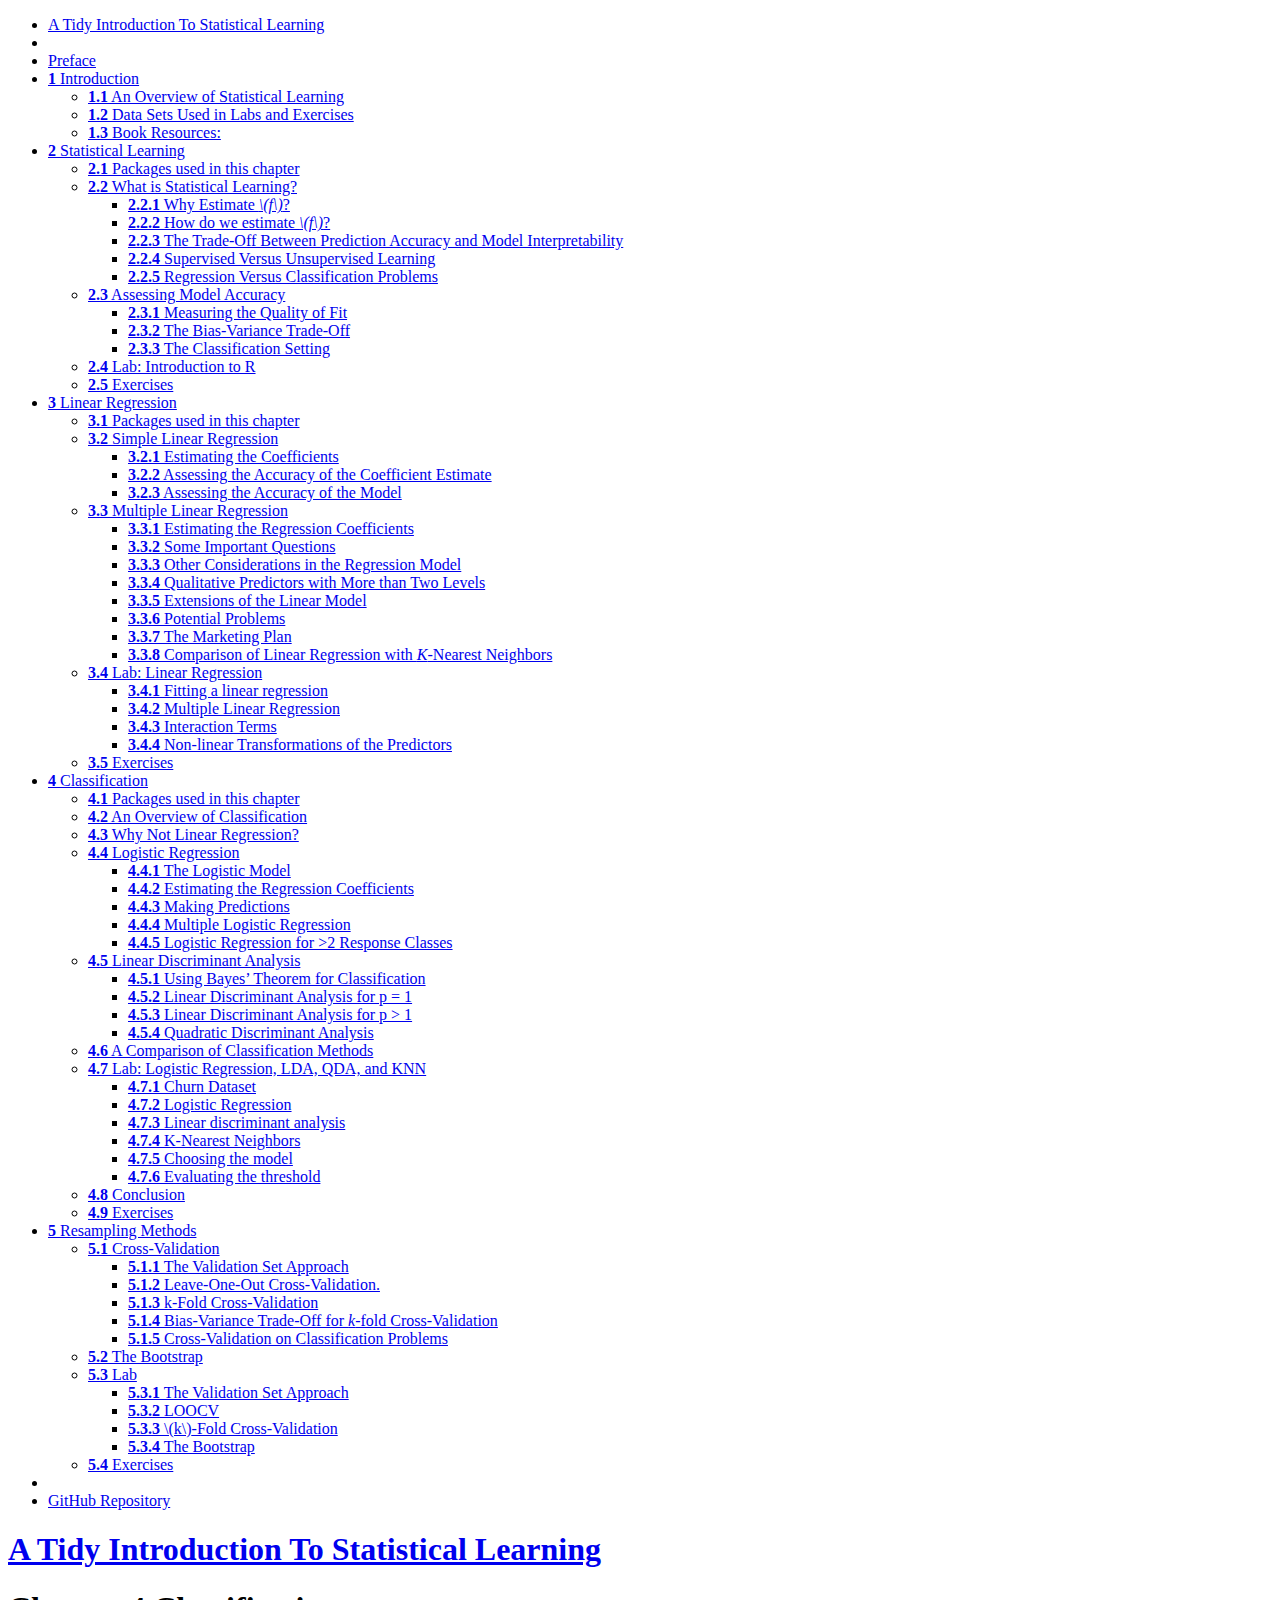
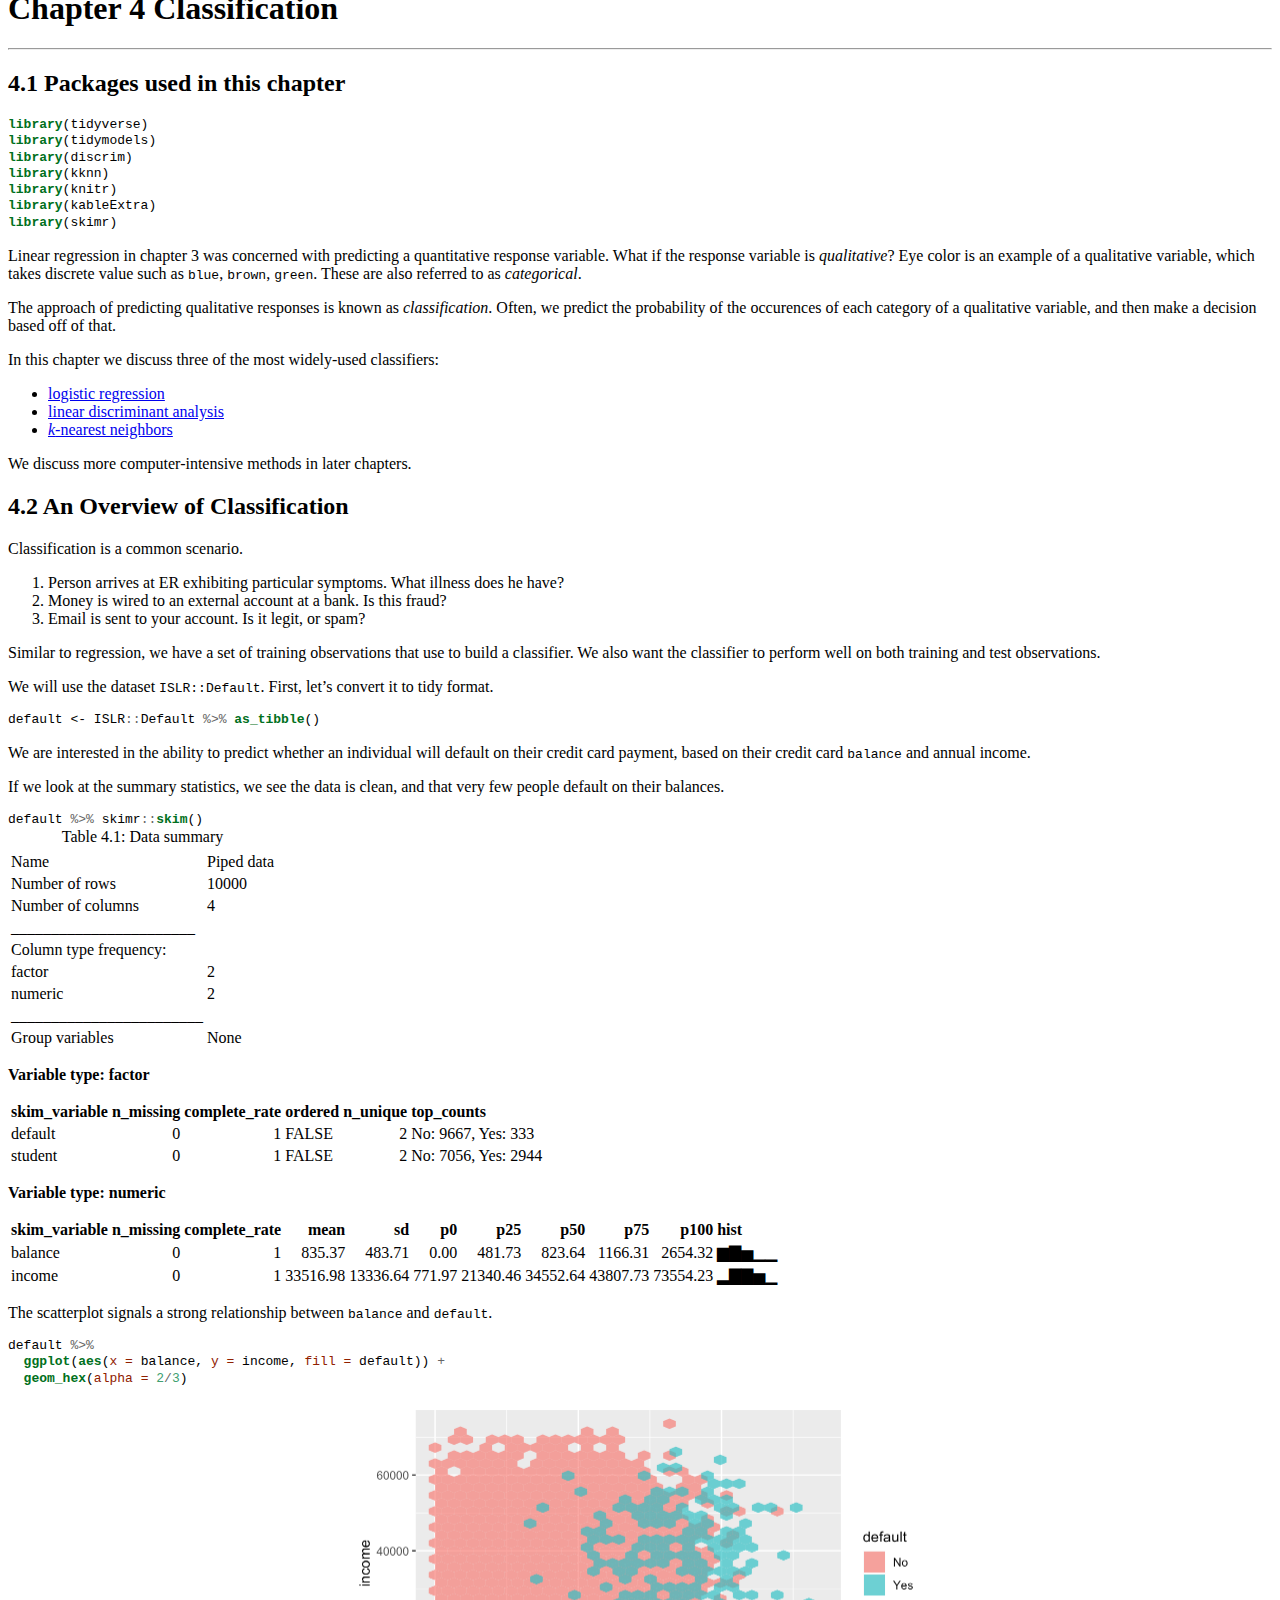
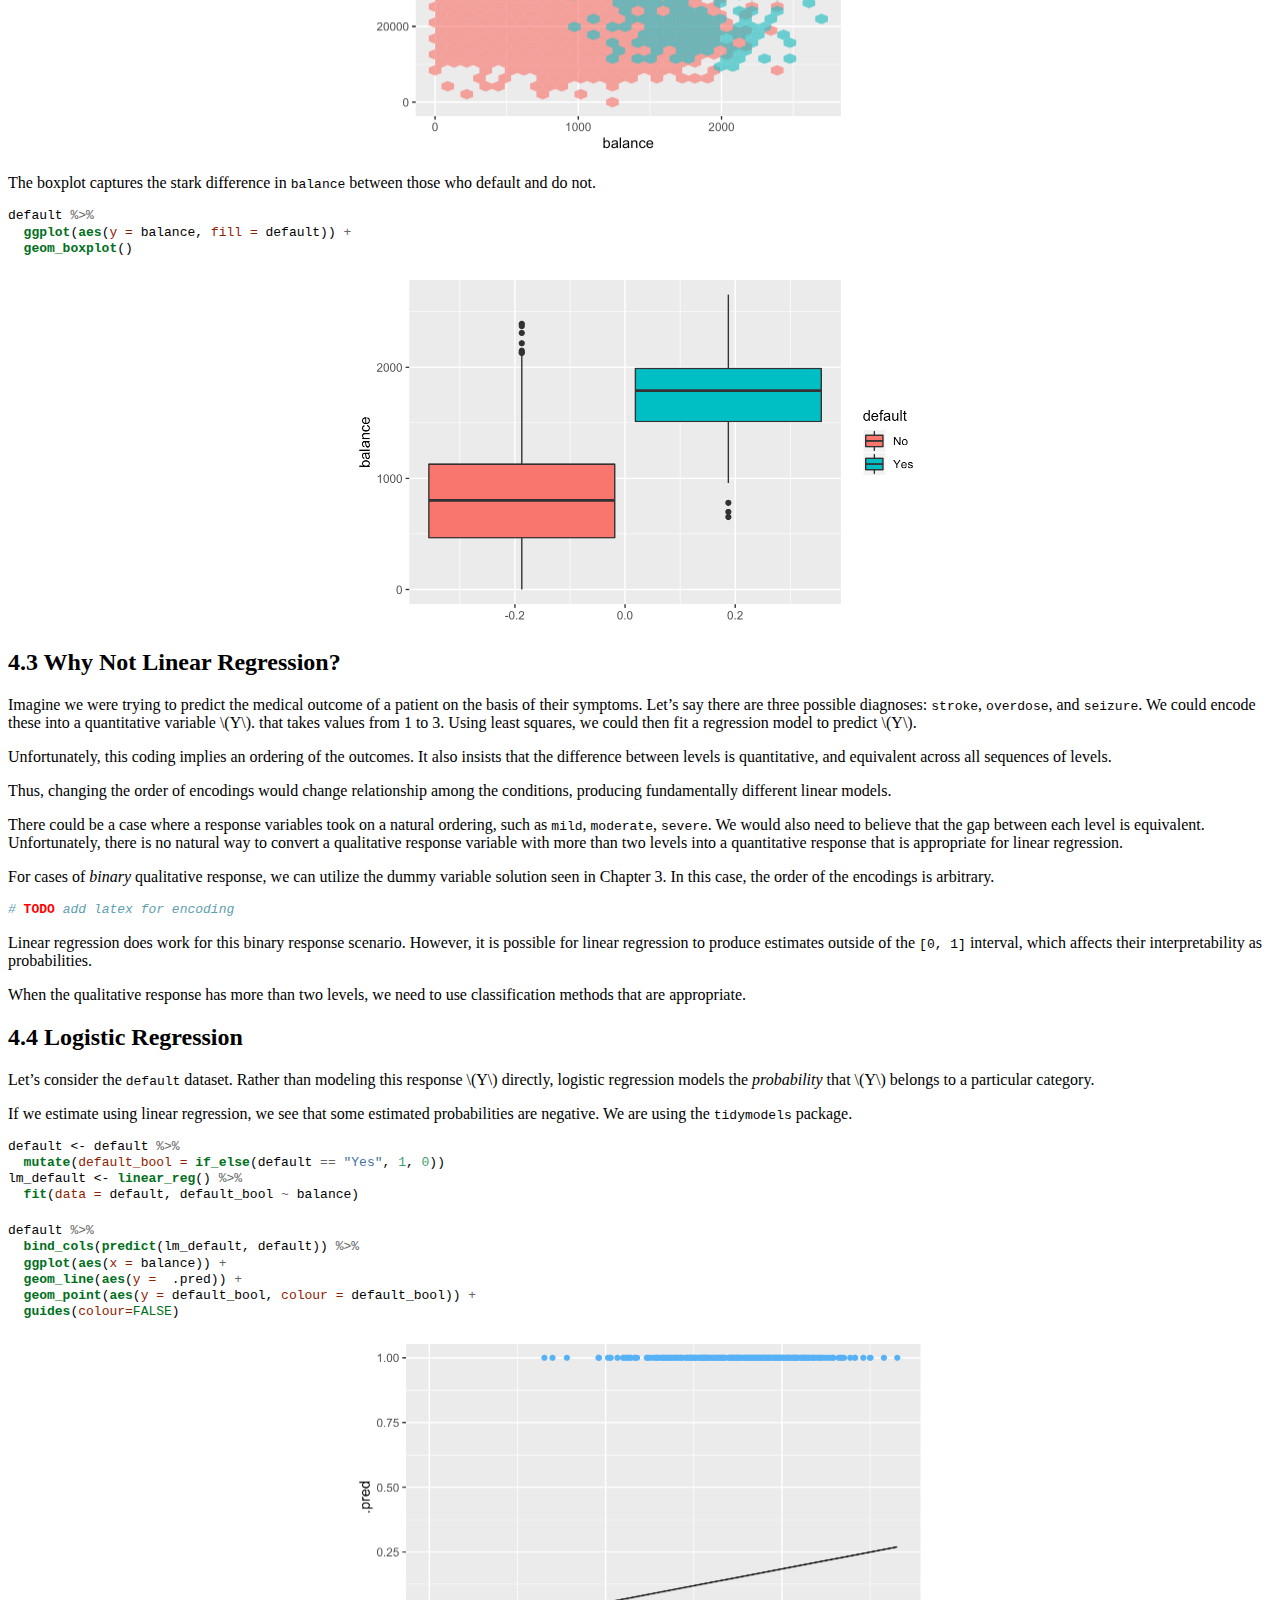
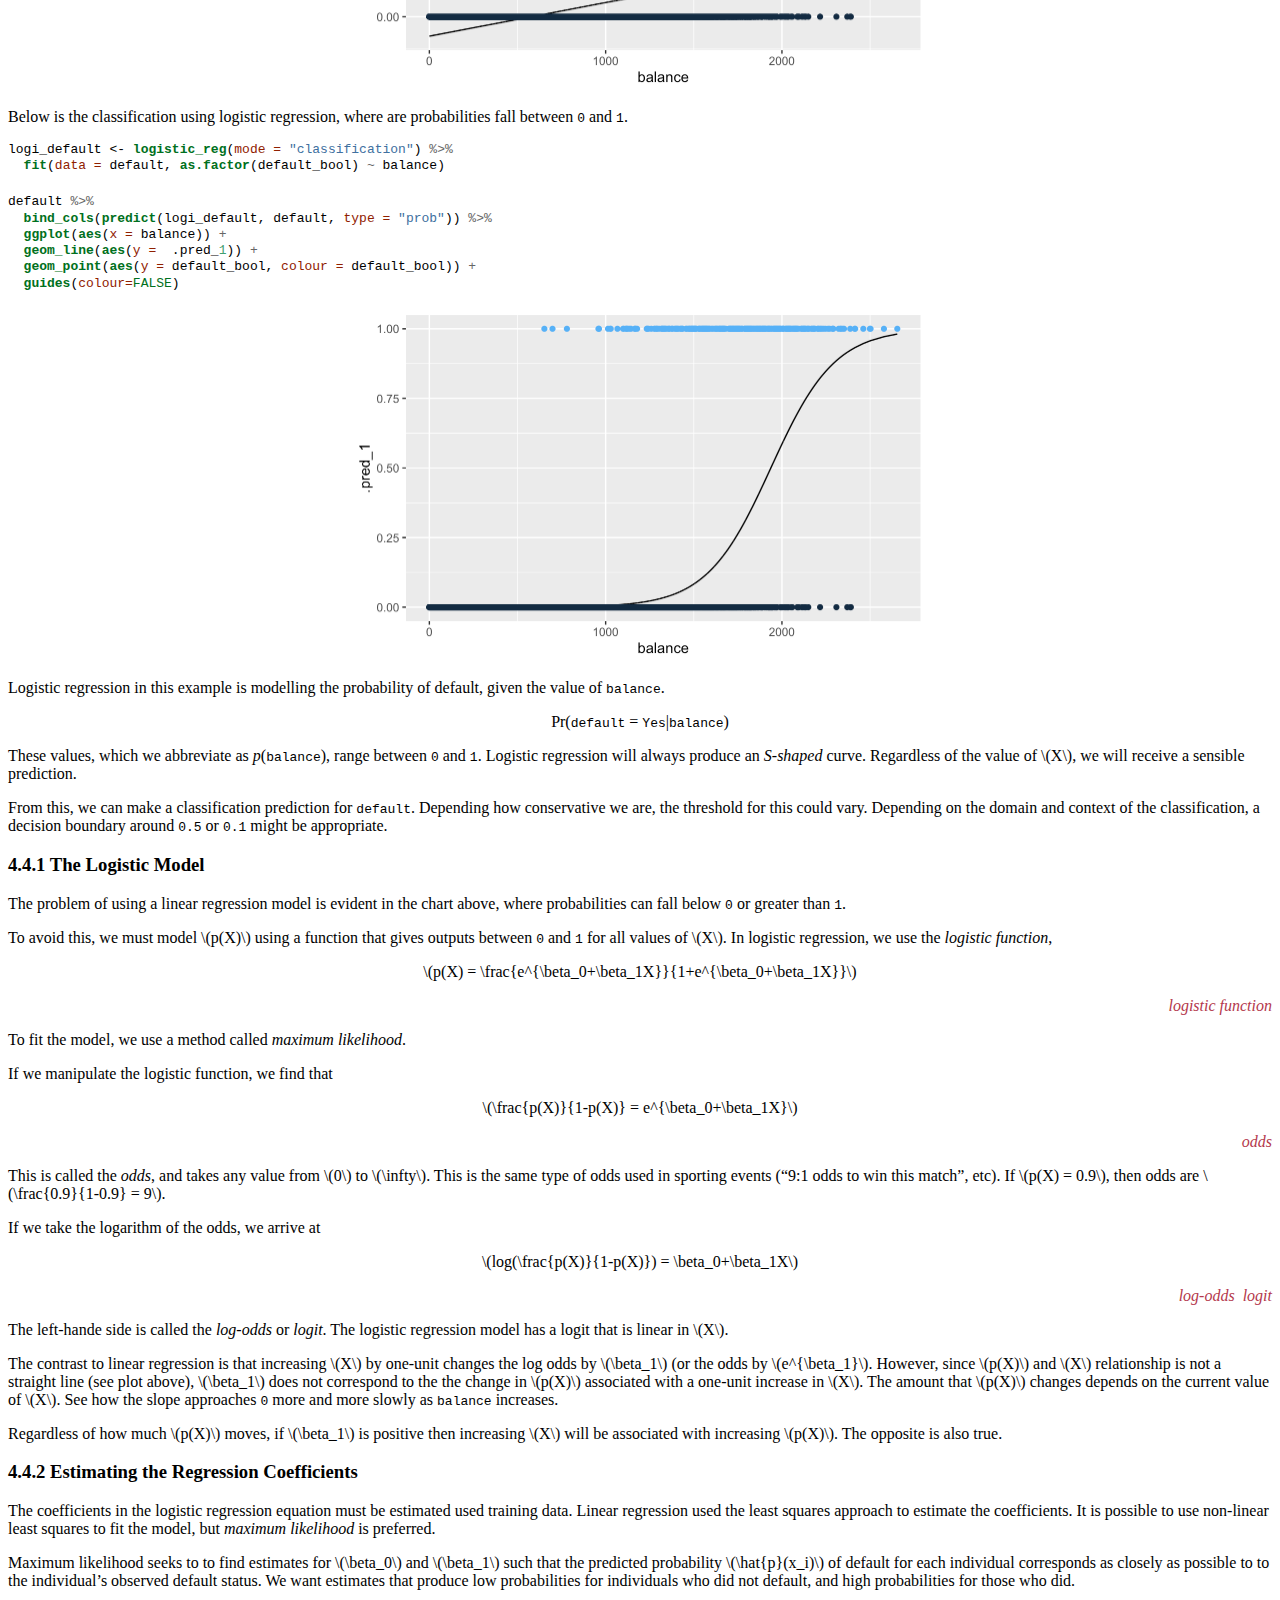
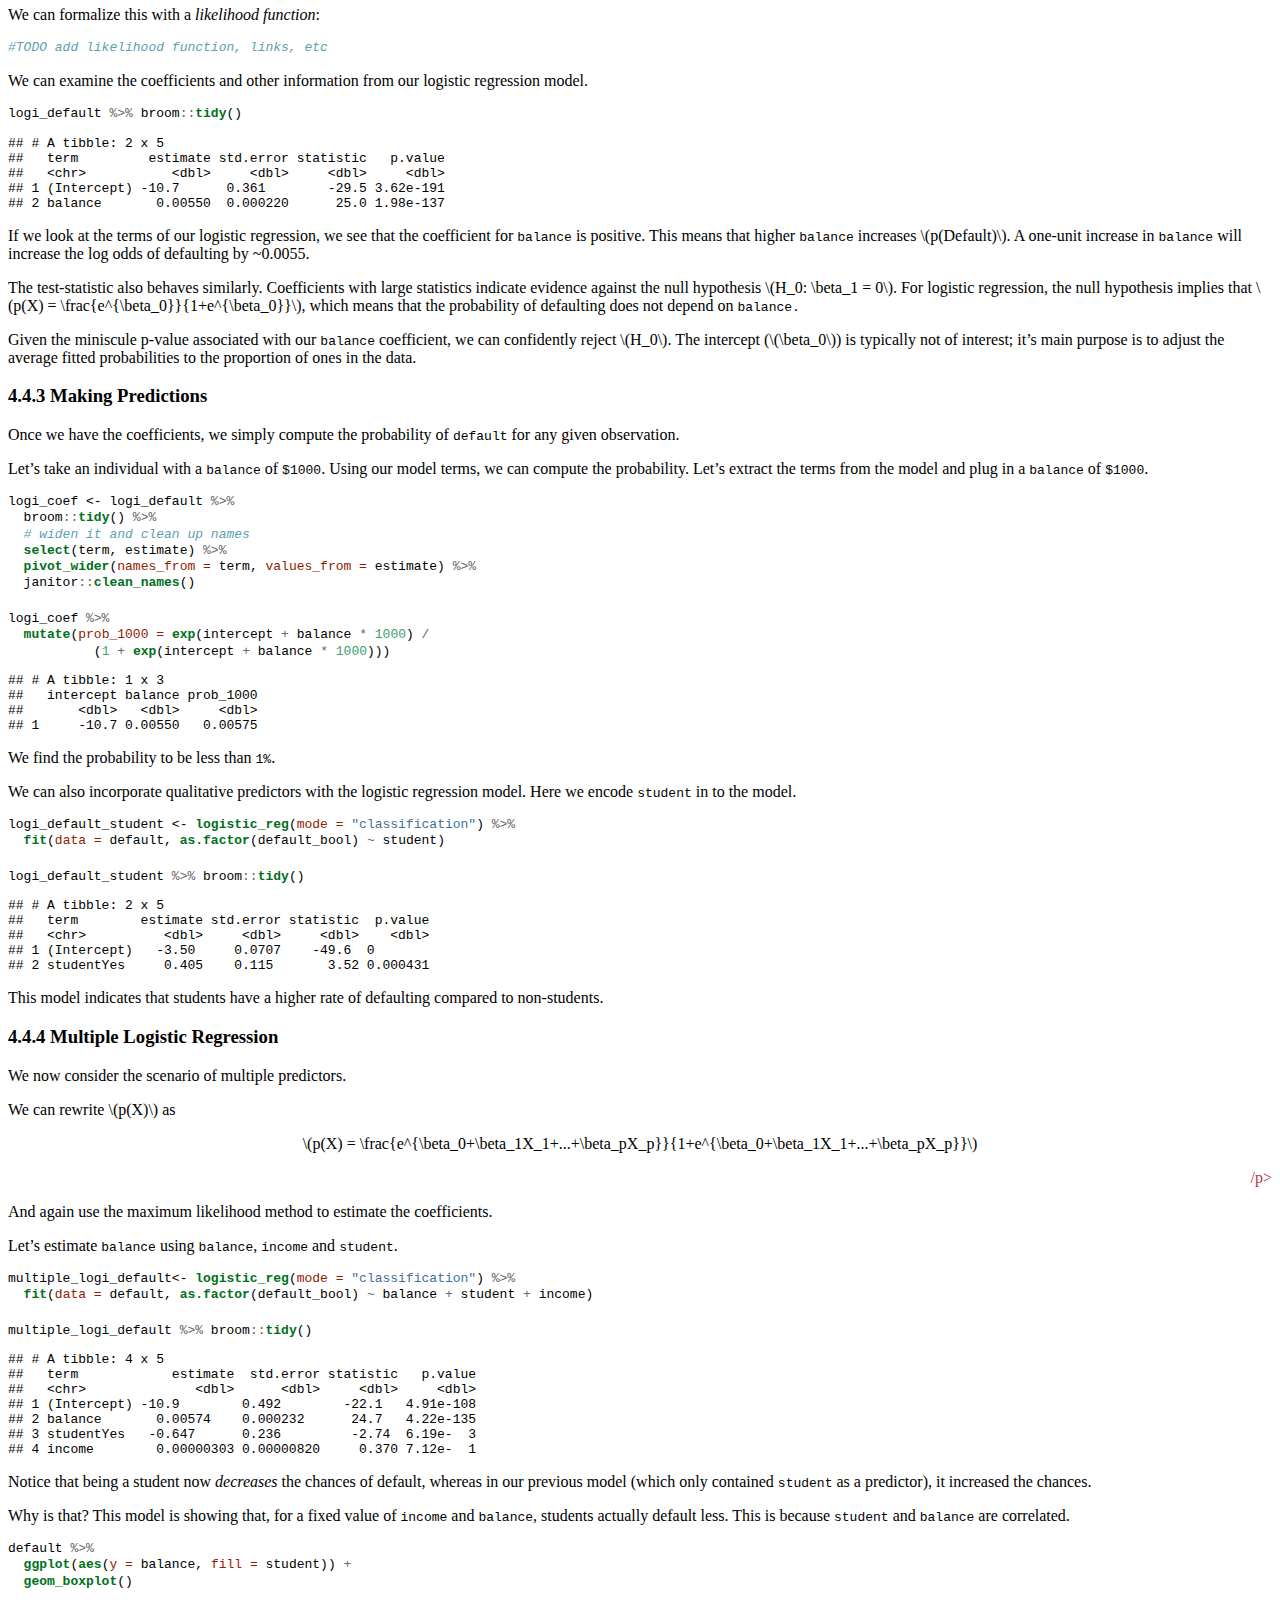
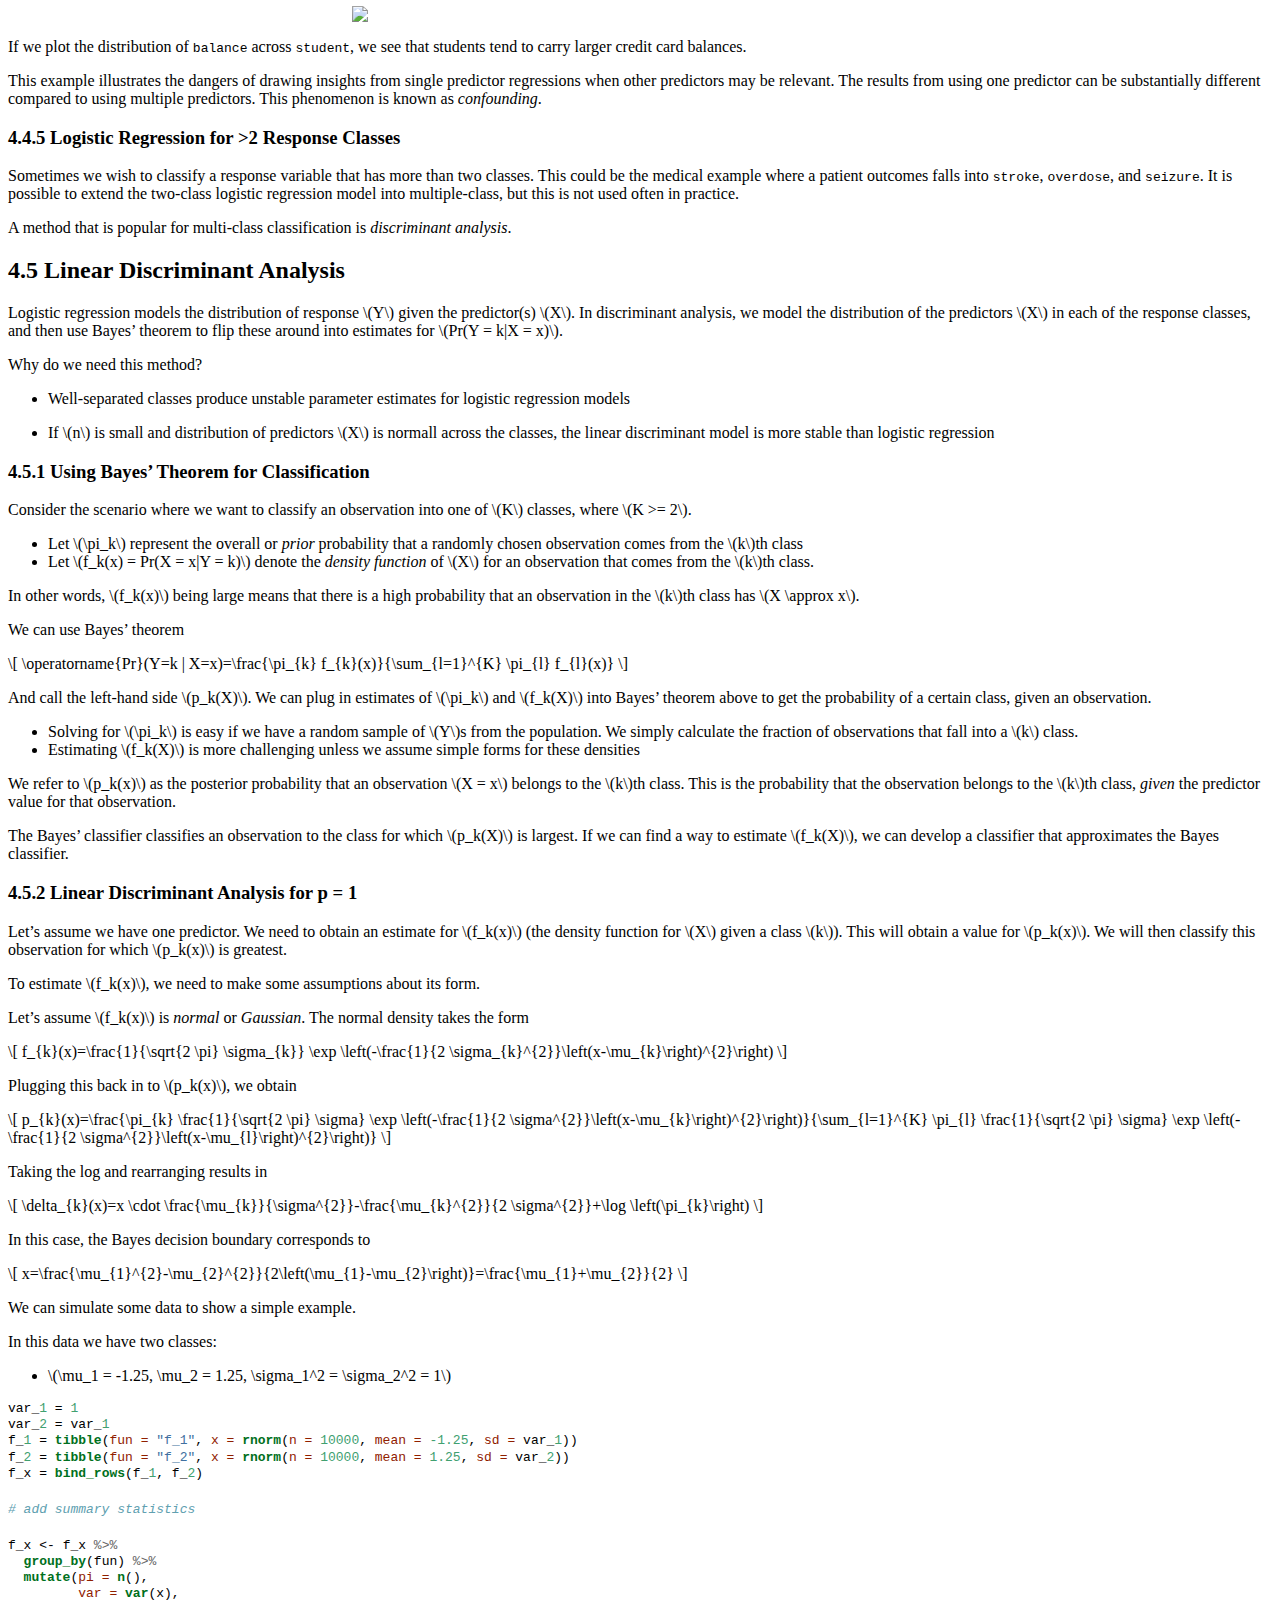
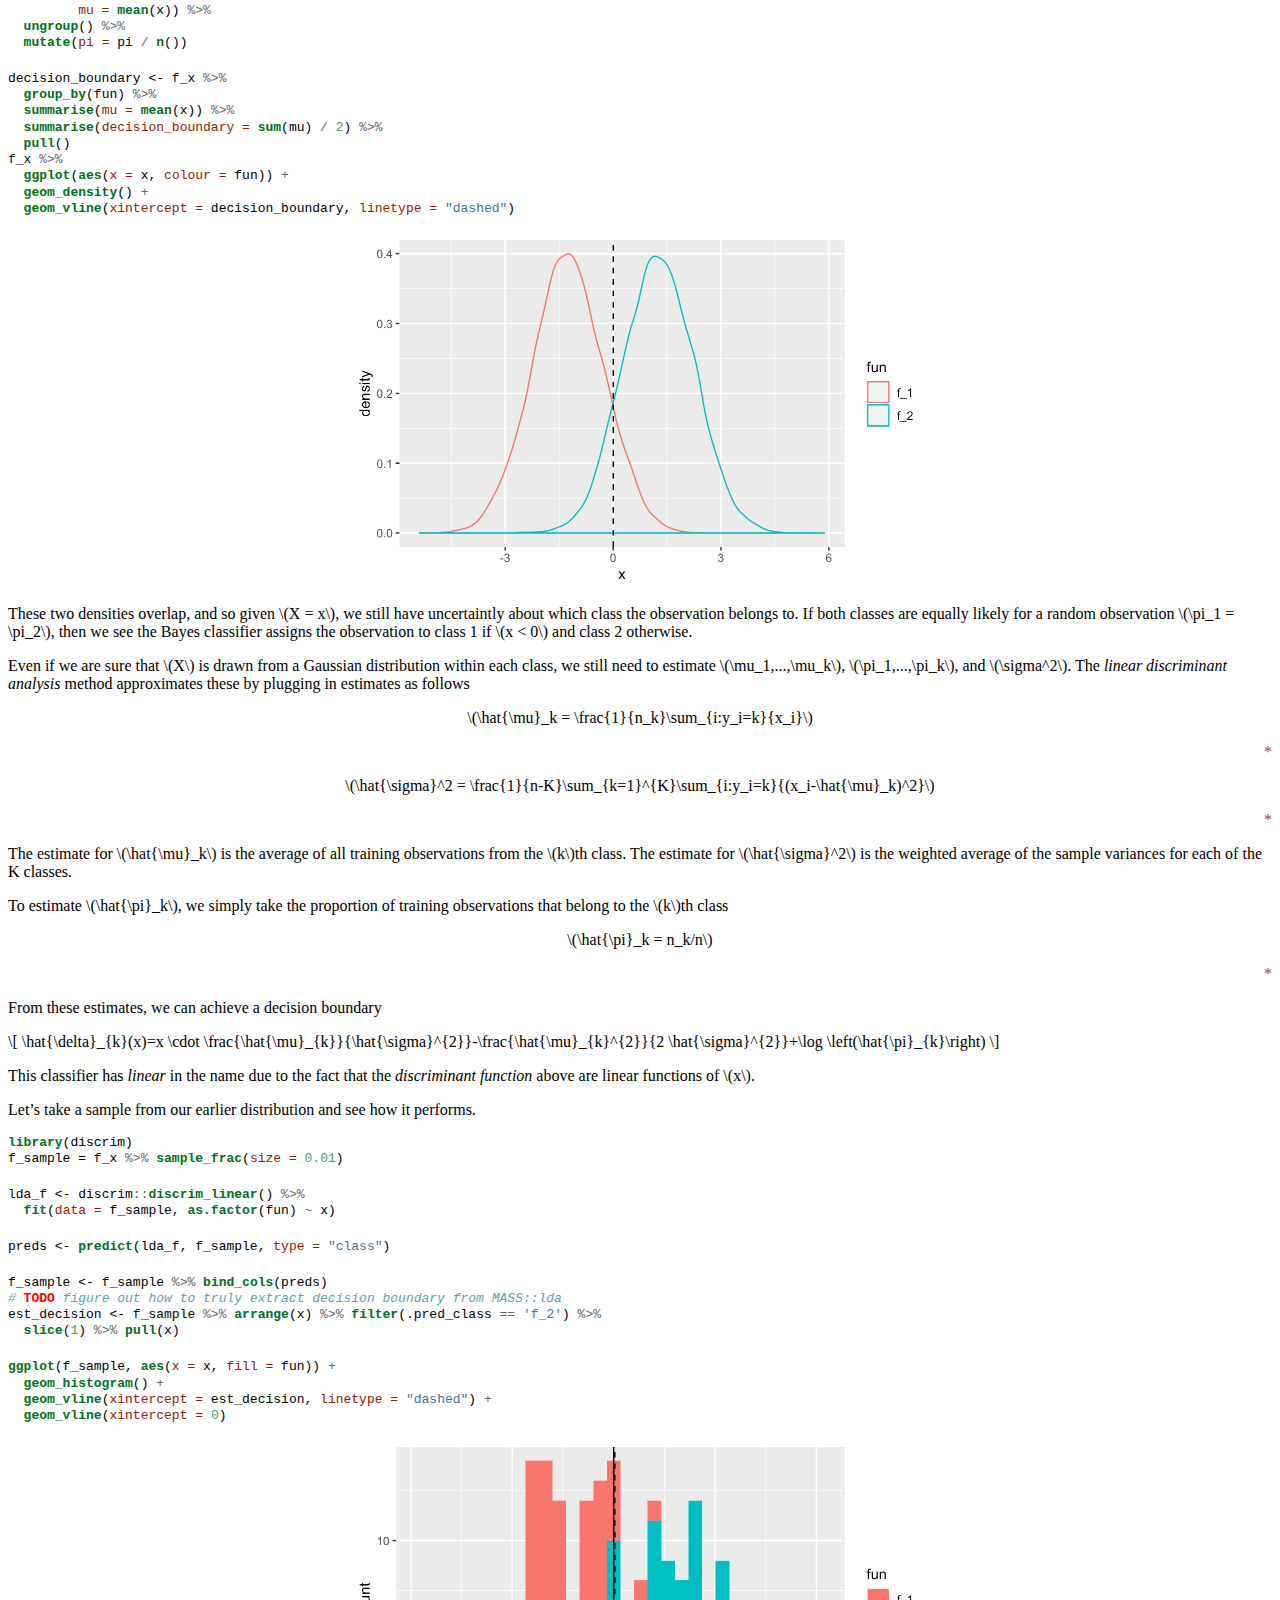
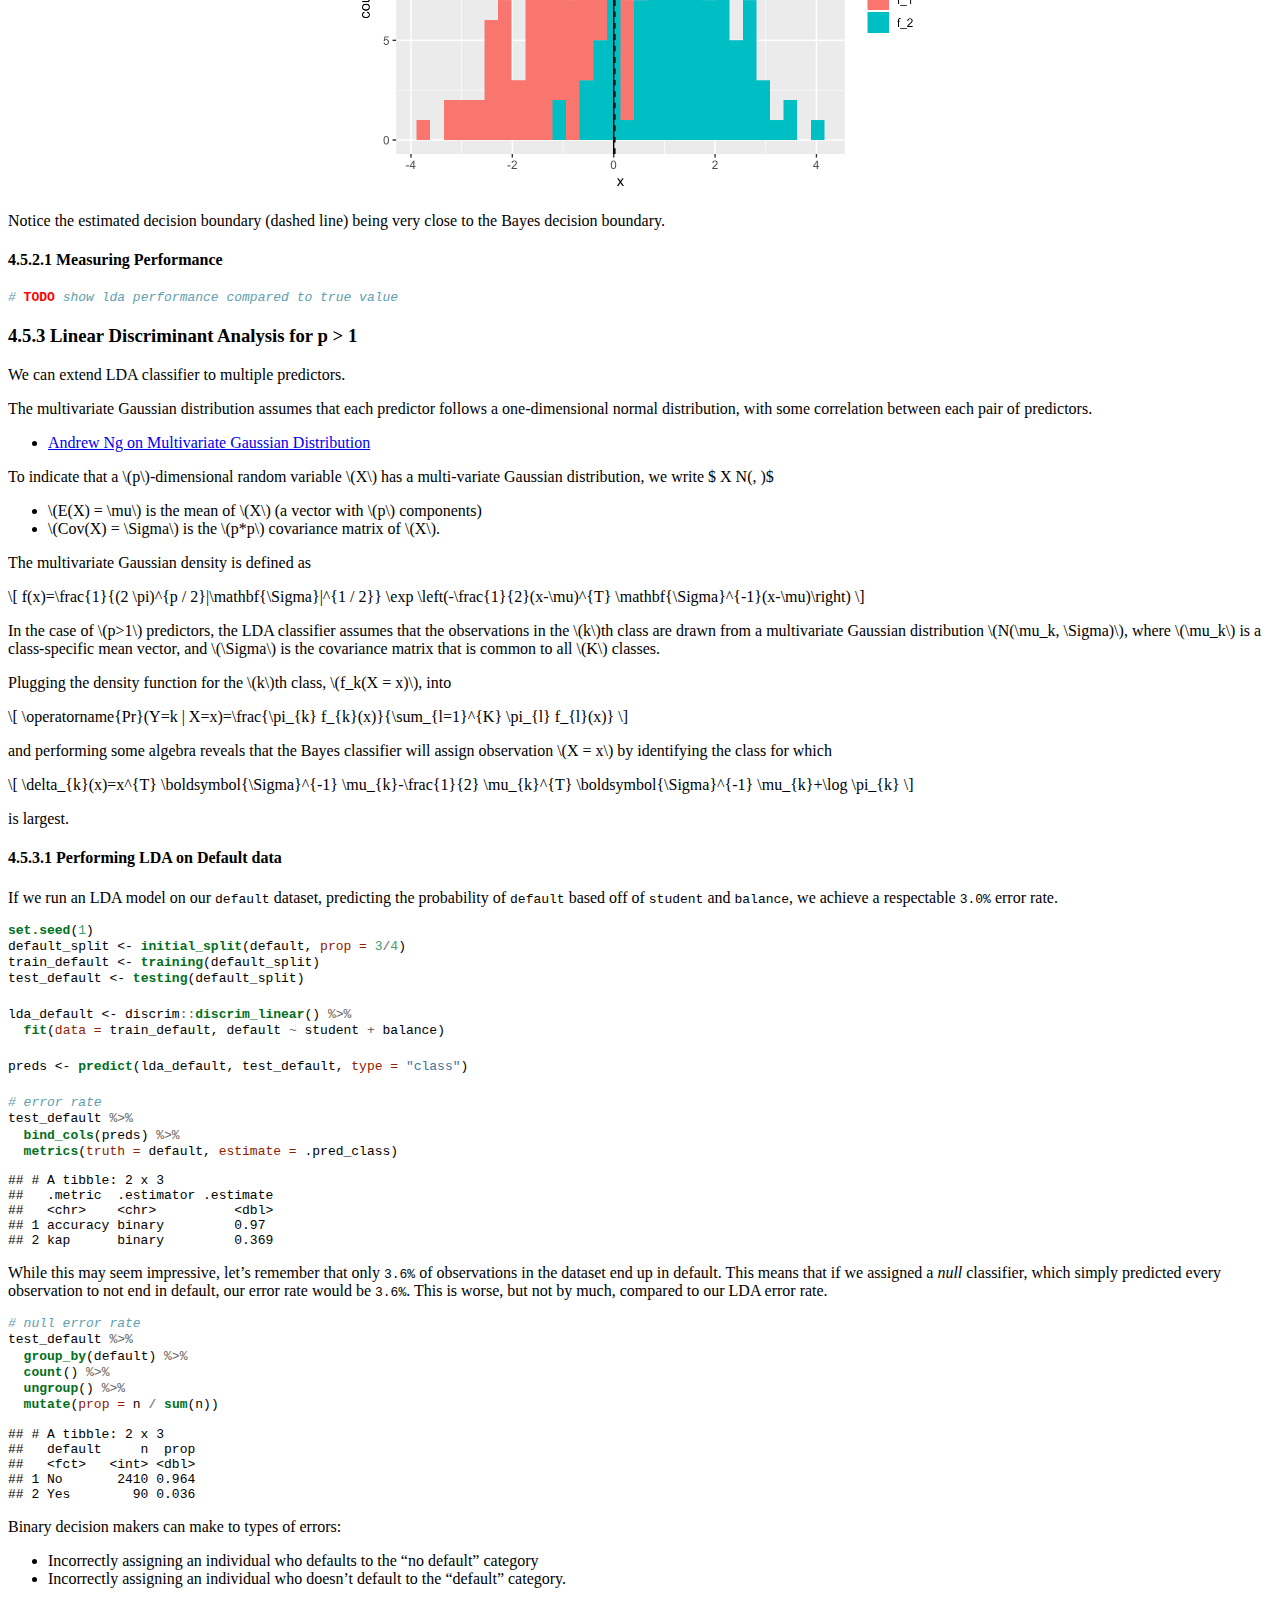
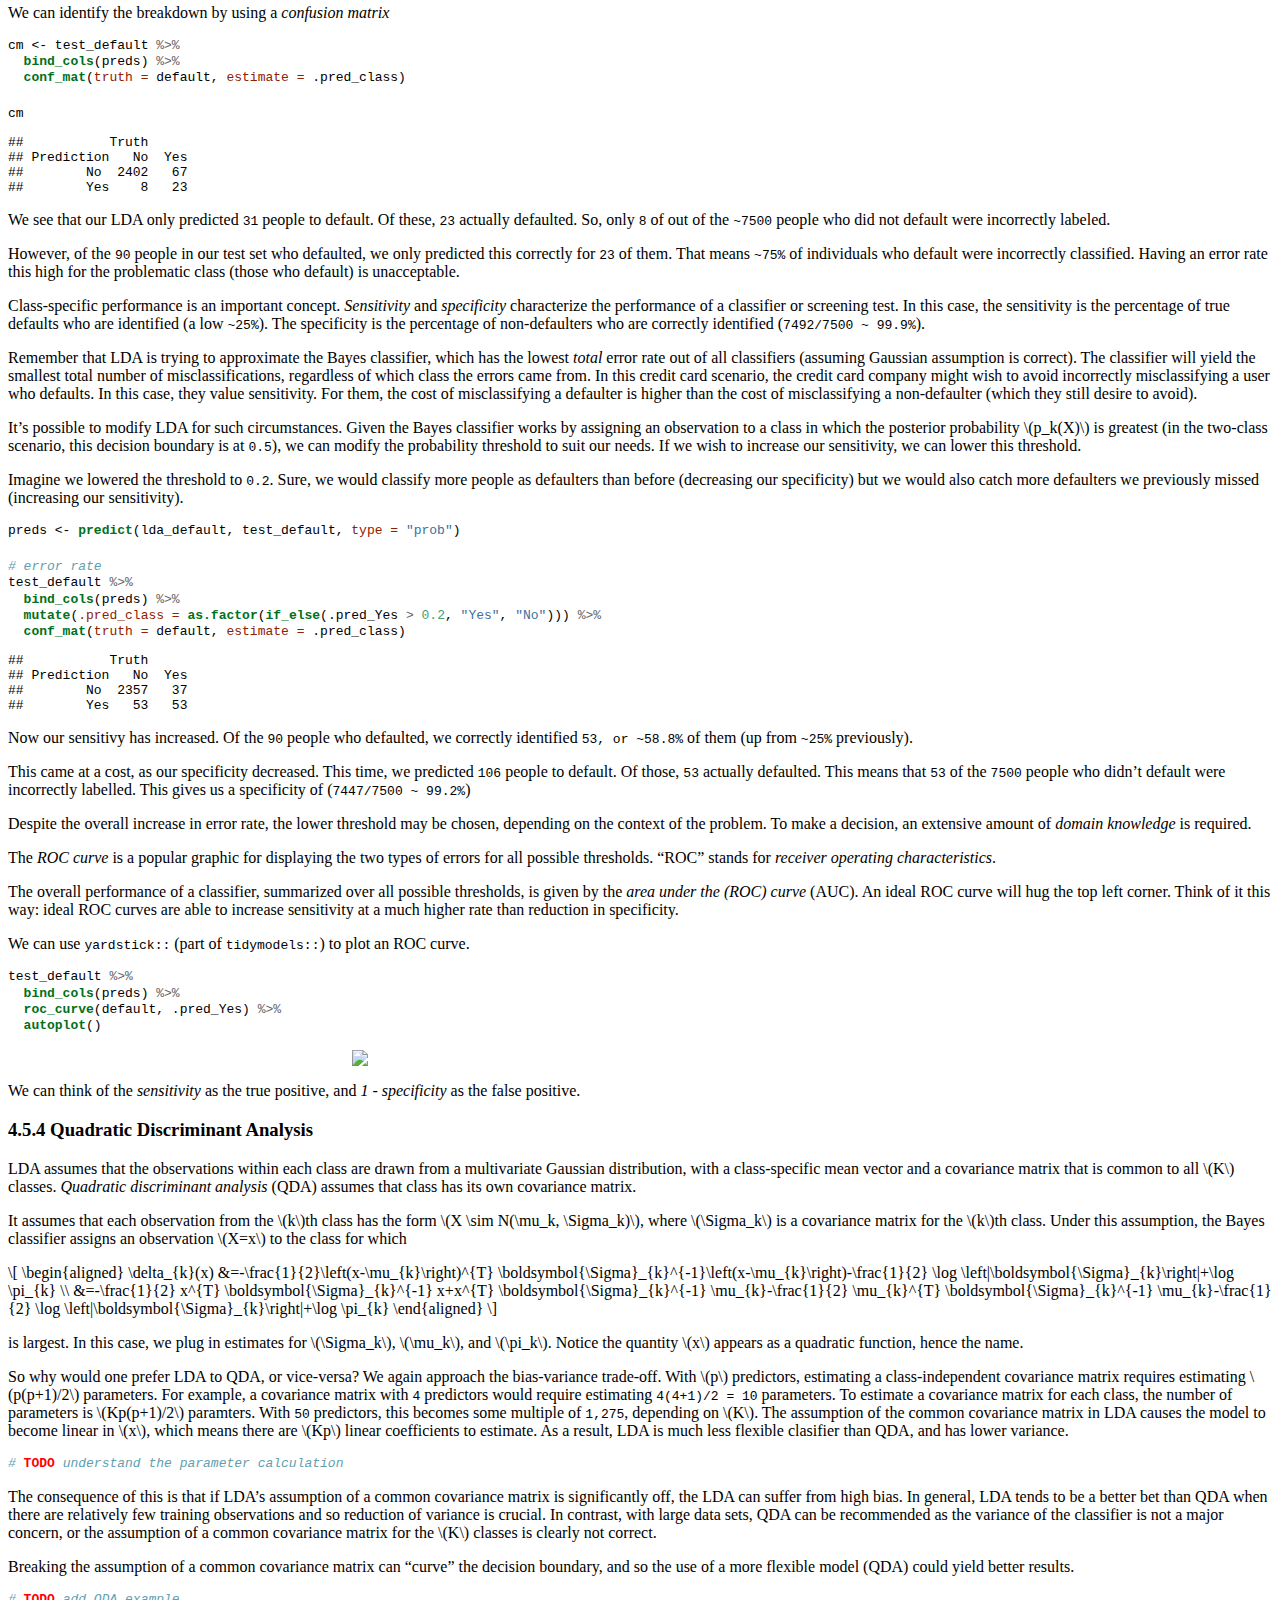
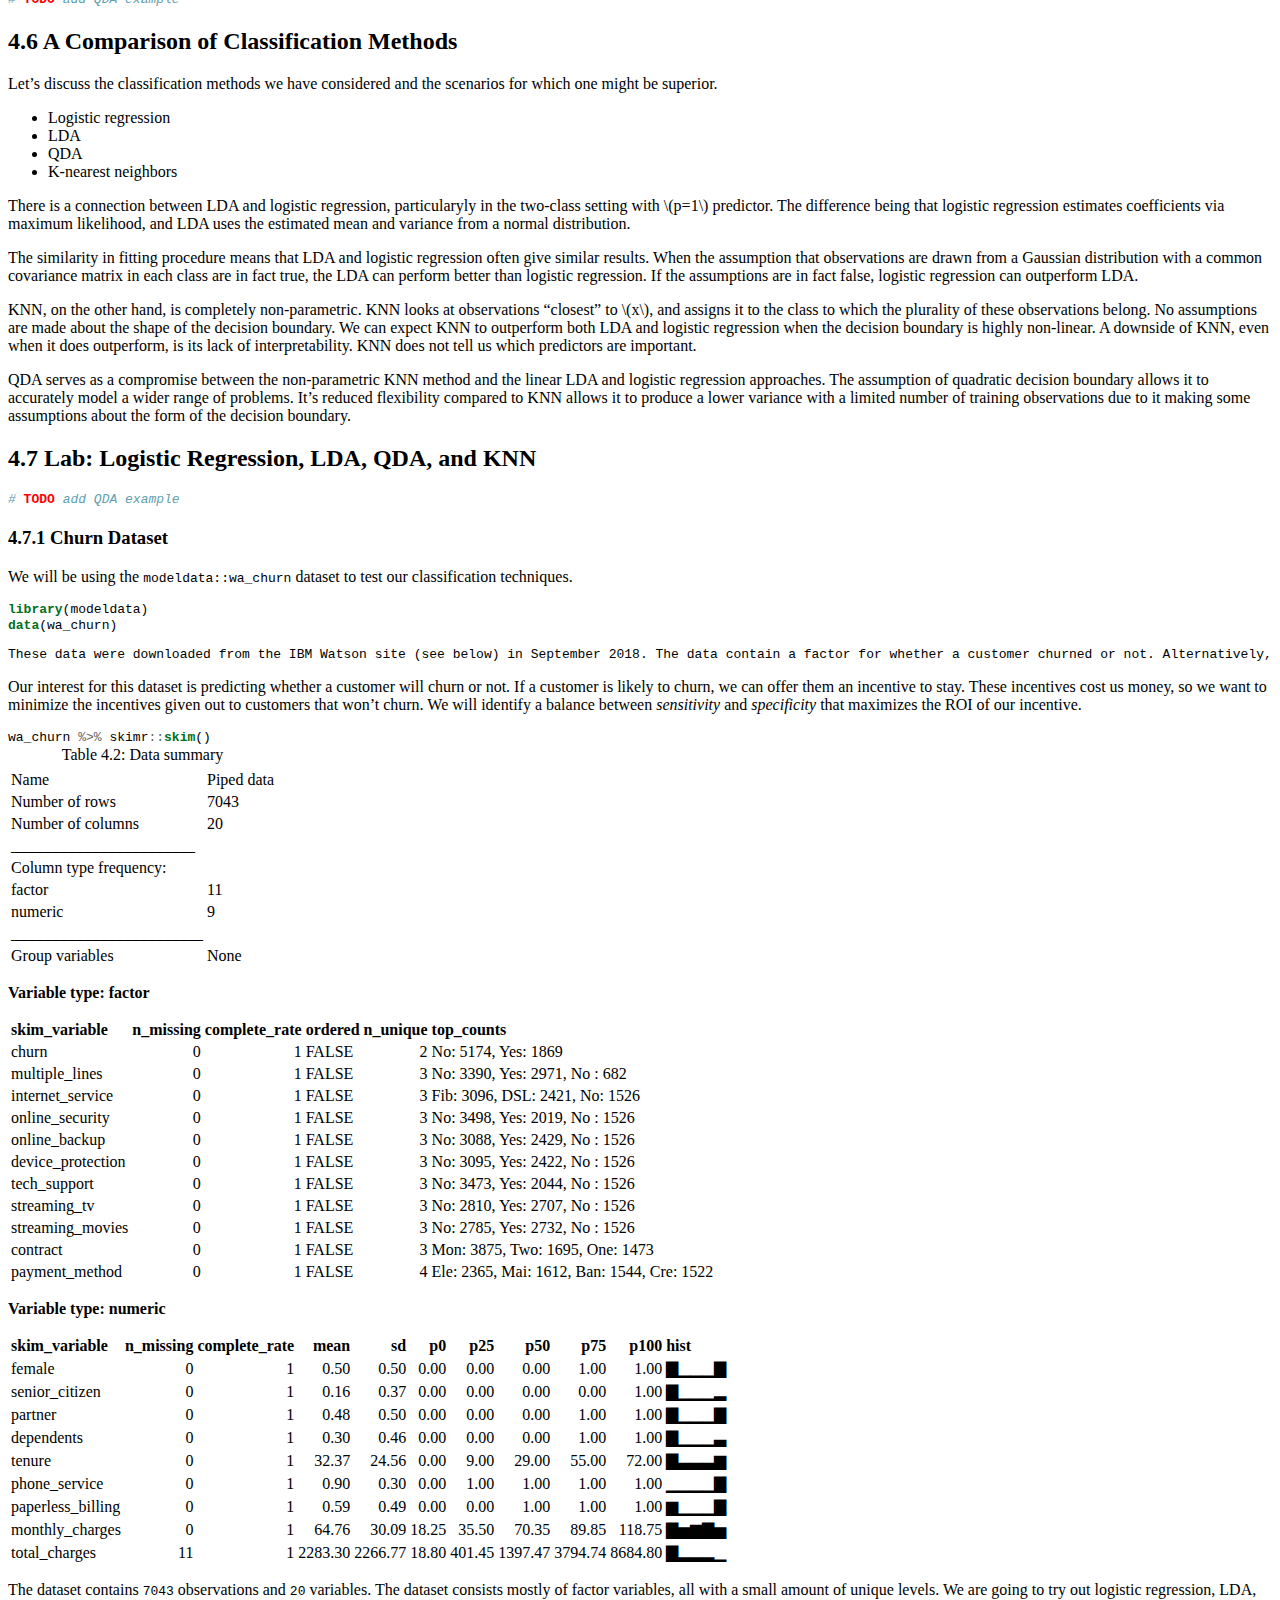
==== commit dbdae835: "finished classification chapter" ====
--- a/docs/classification.html
+++ b/docs/classification.html
@@ -218,6 +218,13 @@
 <li class="chapter" data-level="5.1.5" data-path="resampling-methods.html"><a href="resampling-methods.html#cross-validation-on-classification-problems"><i class="fa fa-check"></i><b>5.1.5</b> Cross-Validation on Classification Problems</a></li>
 </ul></li>
 <li class="chapter" data-level="5.2" data-path="resampling-methods.html"><a href="resampling-methods.html#the-bootstrap"><i class="fa fa-check"></i><b>5.2</b> The Bootstrap</a></li>
+<li class="chapter" data-level="5.3" data-path="resampling-methods.html"><a href="resampling-methods.html#lab"><i class="fa fa-check"></i><b>5.3</b> Lab</a><ul>
+<li class="chapter" data-level="5.3.1" data-path="resampling-methods.html"><a href="resampling-methods.html#the-validation-set-approach-1"><i class="fa fa-check"></i><b>5.3.1</b> The Validation Set Approach</a></li>
+<li class="chapter" data-level="5.3.2" data-path="resampling-methods.html"><a href="resampling-methods.html#loocv"><i class="fa fa-check"></i><b>5.3.2</b> LOOCV</a></li>
+<li class="chapter" data-level="5.3.3" data-path="resampling-methods.html"><a href="resampling-methods.html#k-fold-cross-validation-1"><i class="fa fa-check"></i><b>5.3.3</b> <span class="math inline">\(k\)</span>-Fold Cross-Validation</a></li>
+<li class="chapter" data-level="5.3.4" data-path="resampling-methods.html"><a href="resampling-methods.html#the-bootstrap-1"><i class="fa fa-check"></i><b>5.3.4</b> The Bootstrap</a></li>
+</ul></li>
+<li class="chapter" data-level="5.4" data-path="resampling-methods.html"><a href="resampling-methods.html#exercises-3"><i class="fa fa-check"></i><b>5.4</b> Exercises</a></li>
 </ul></li>
 <li class="divider"></li>
 <li><a href="https://github.com/beaulucas/tidy_islr" target="blank">GitHub Repository</a></li>
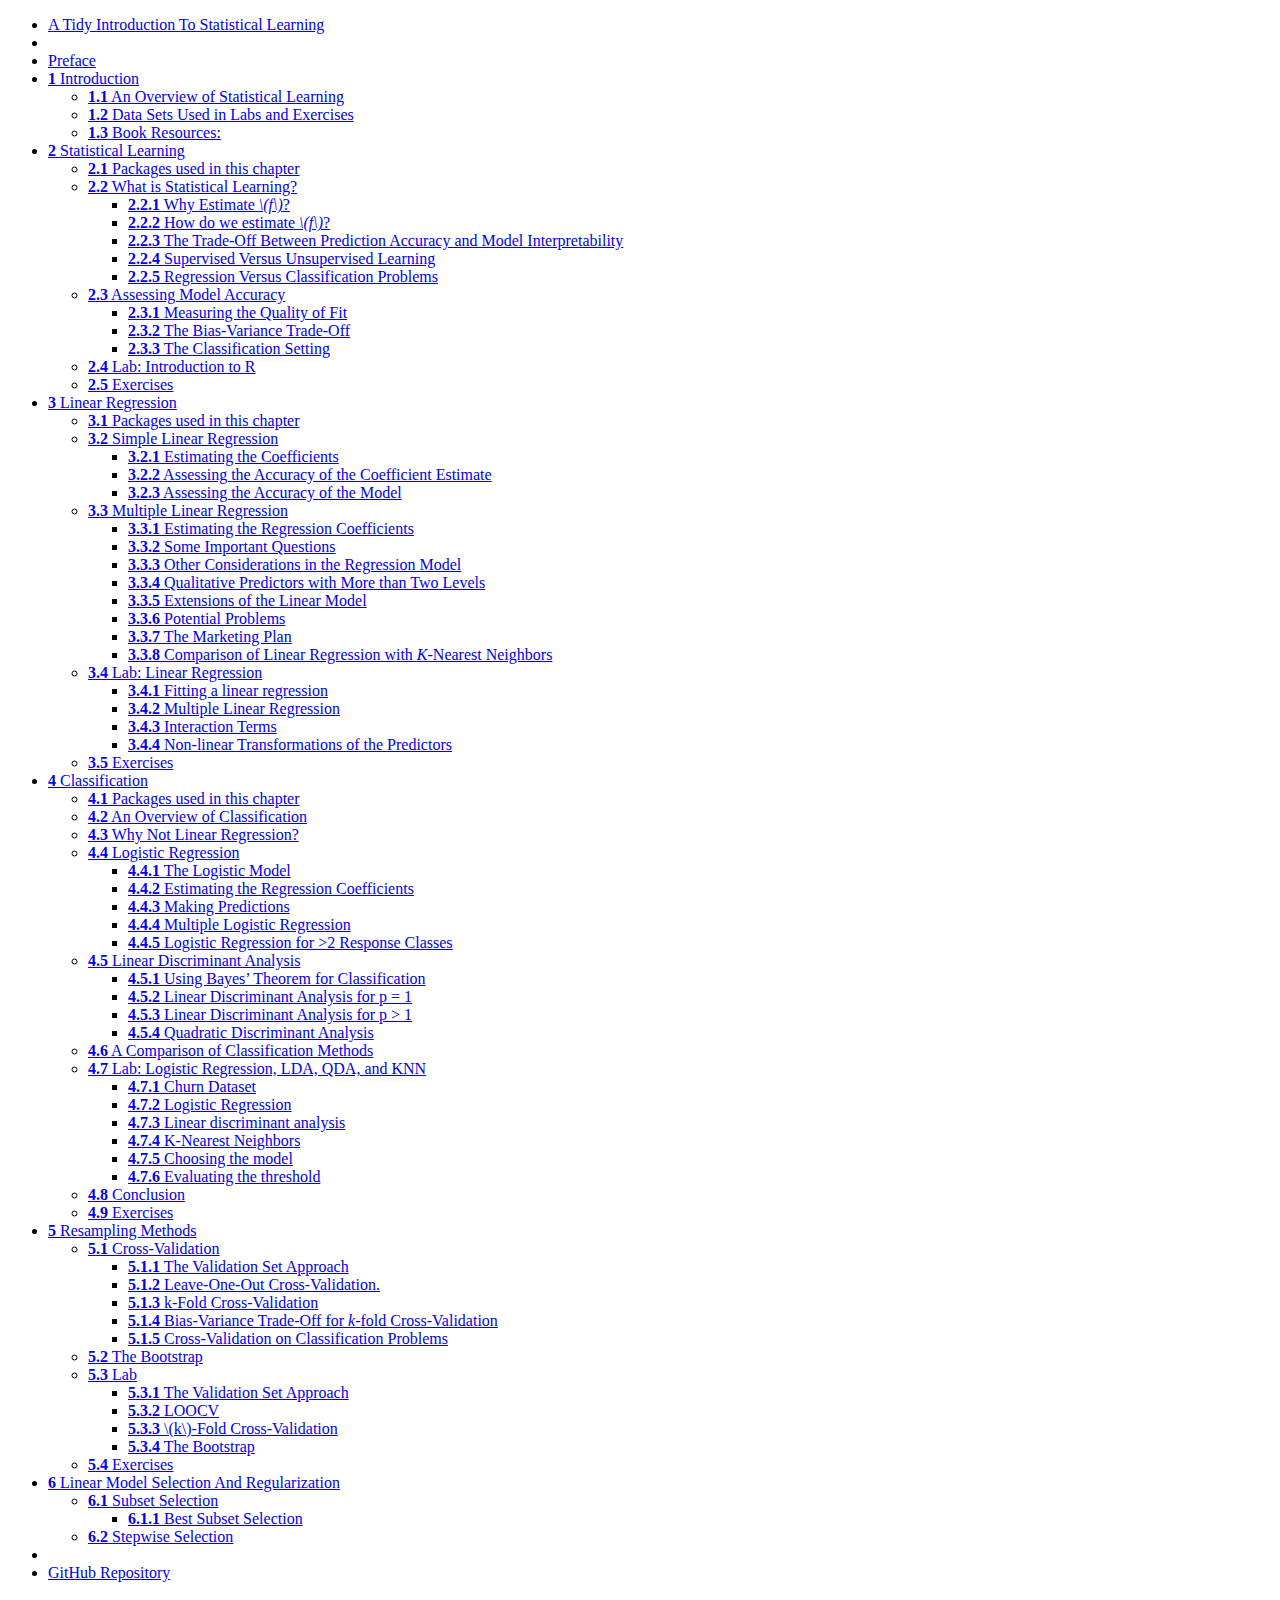
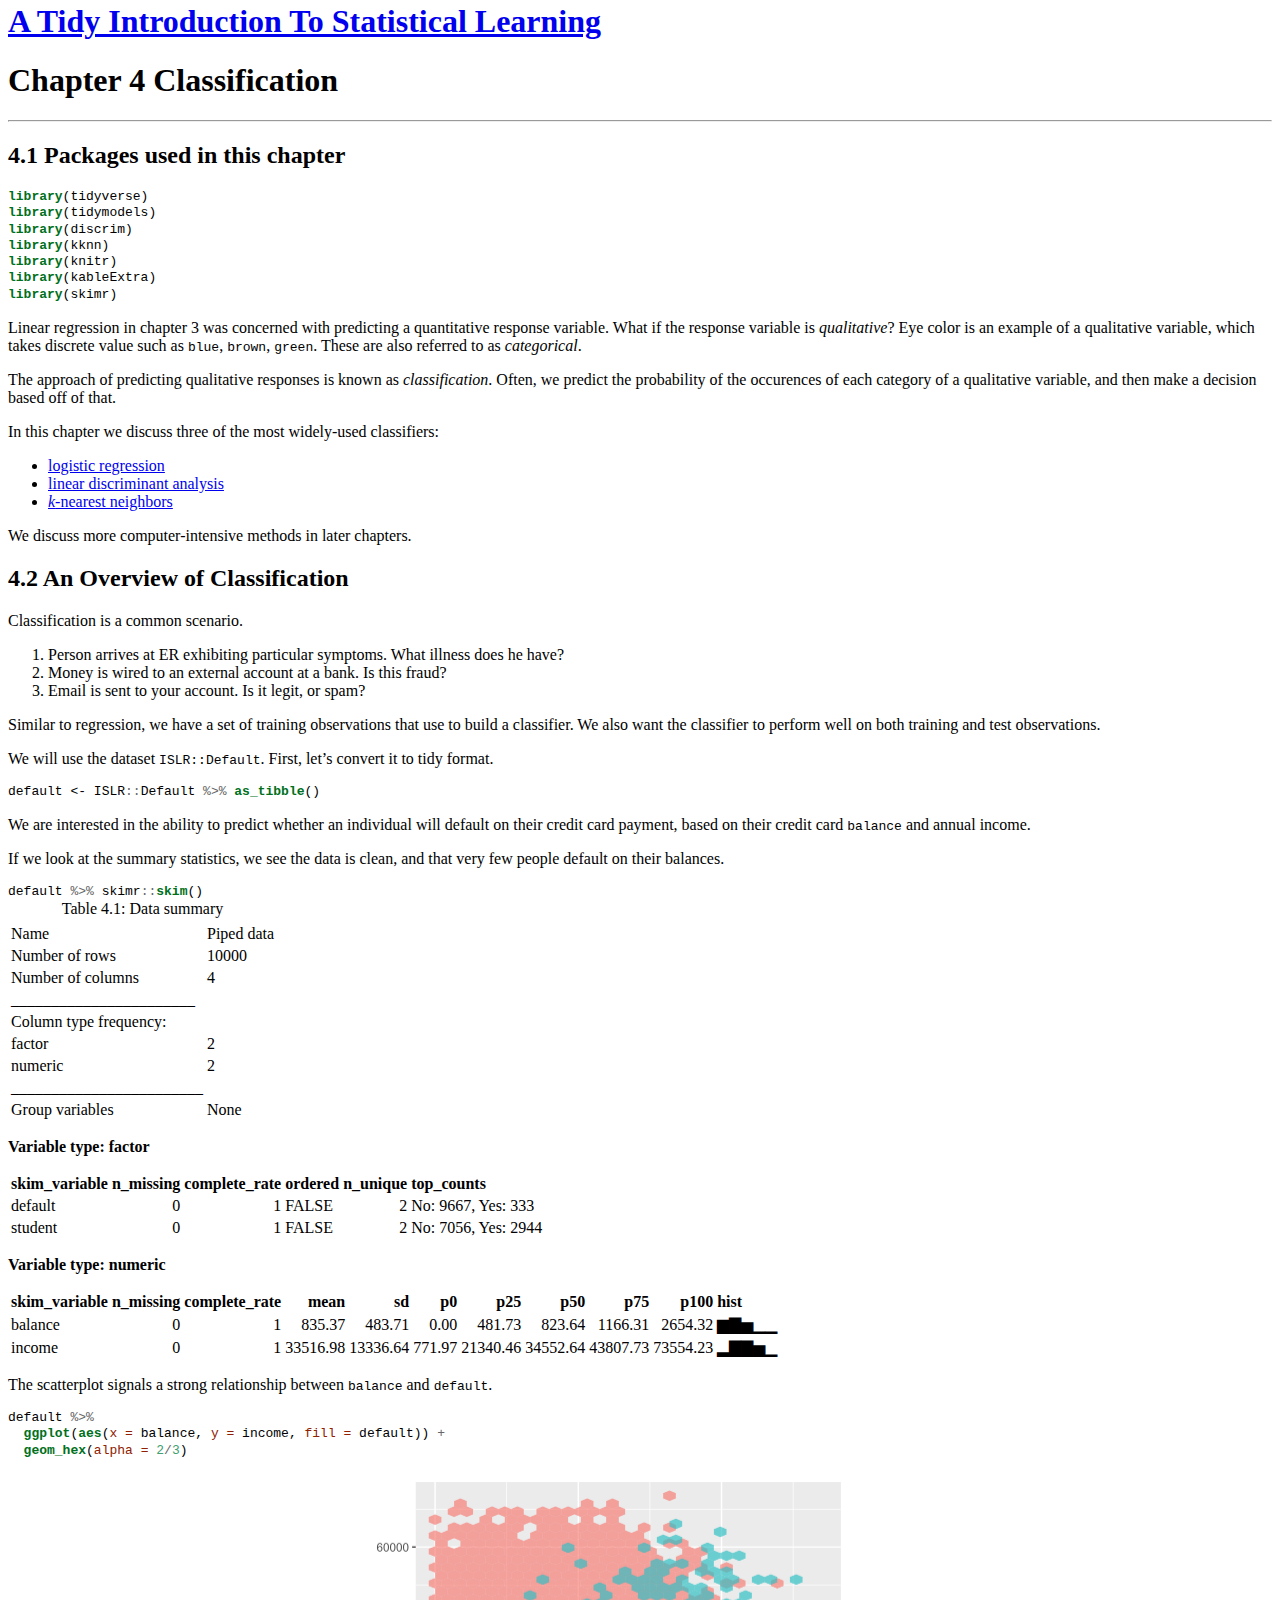
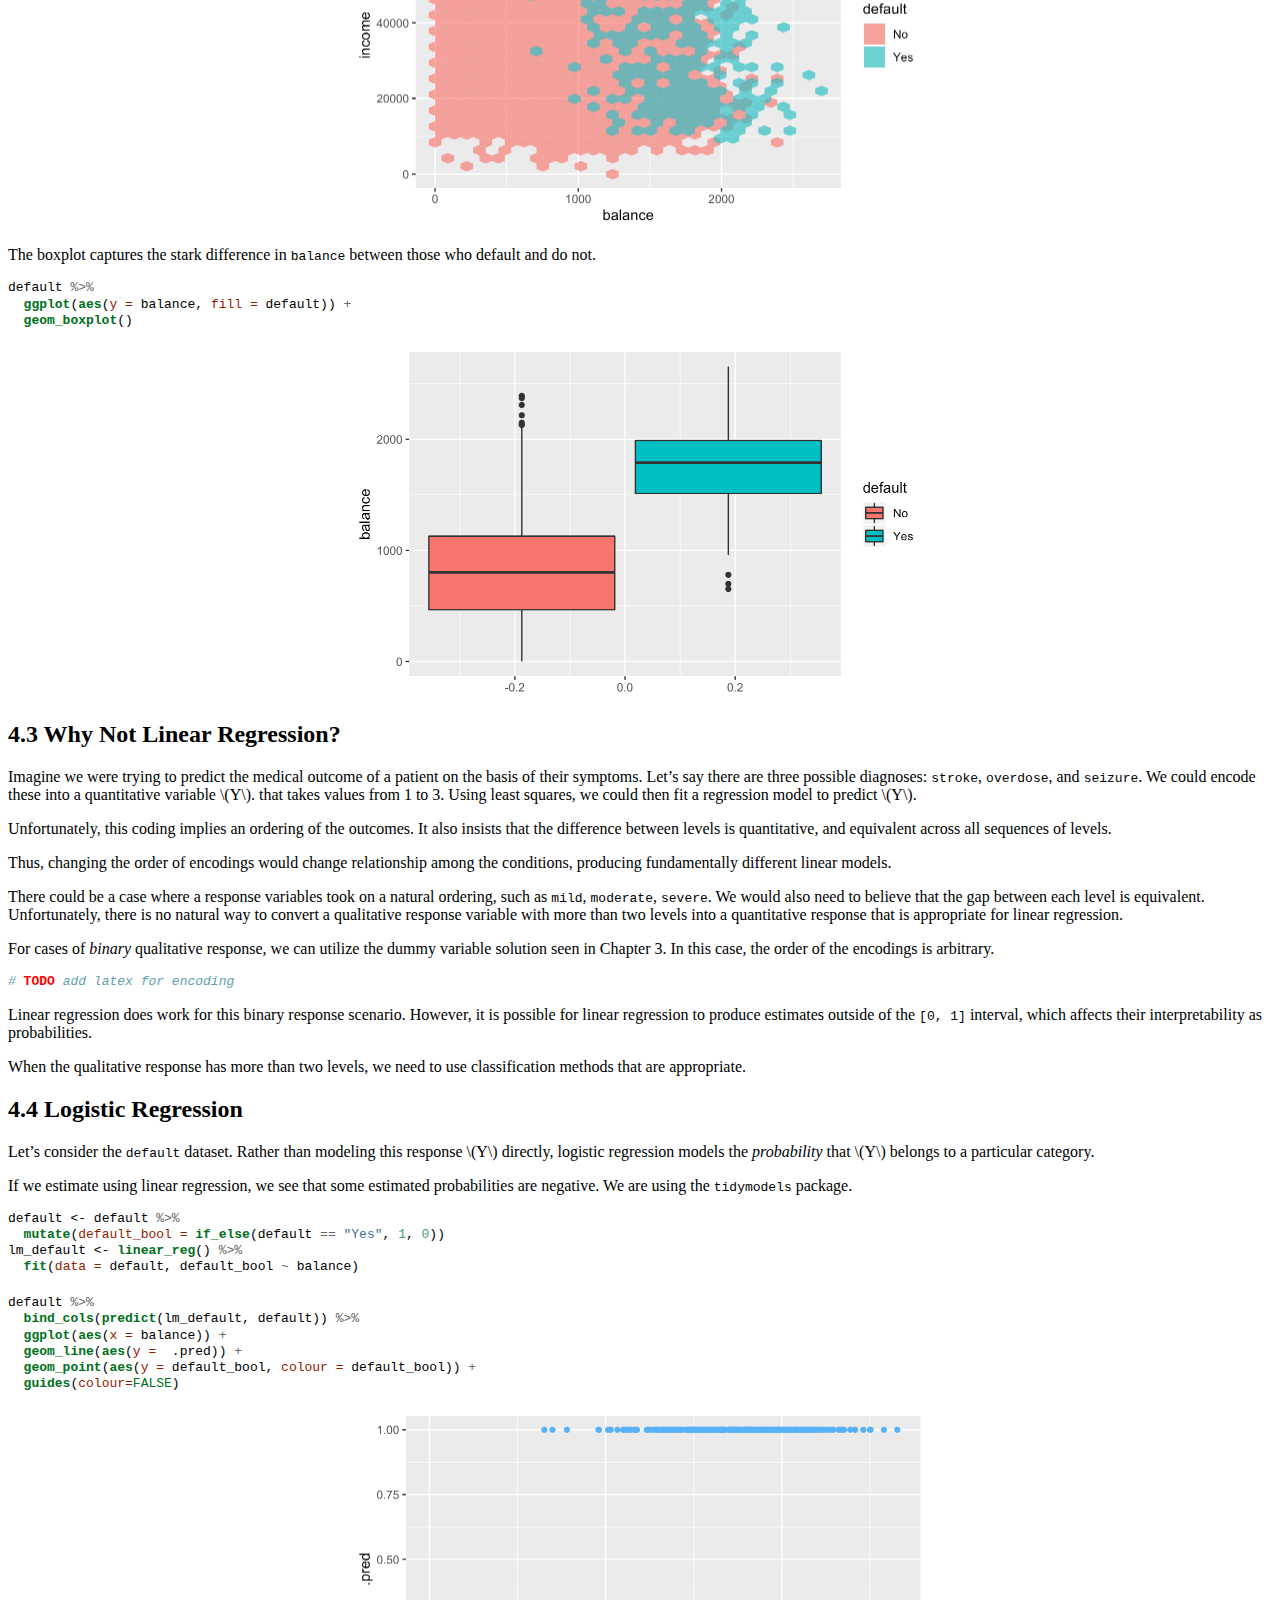
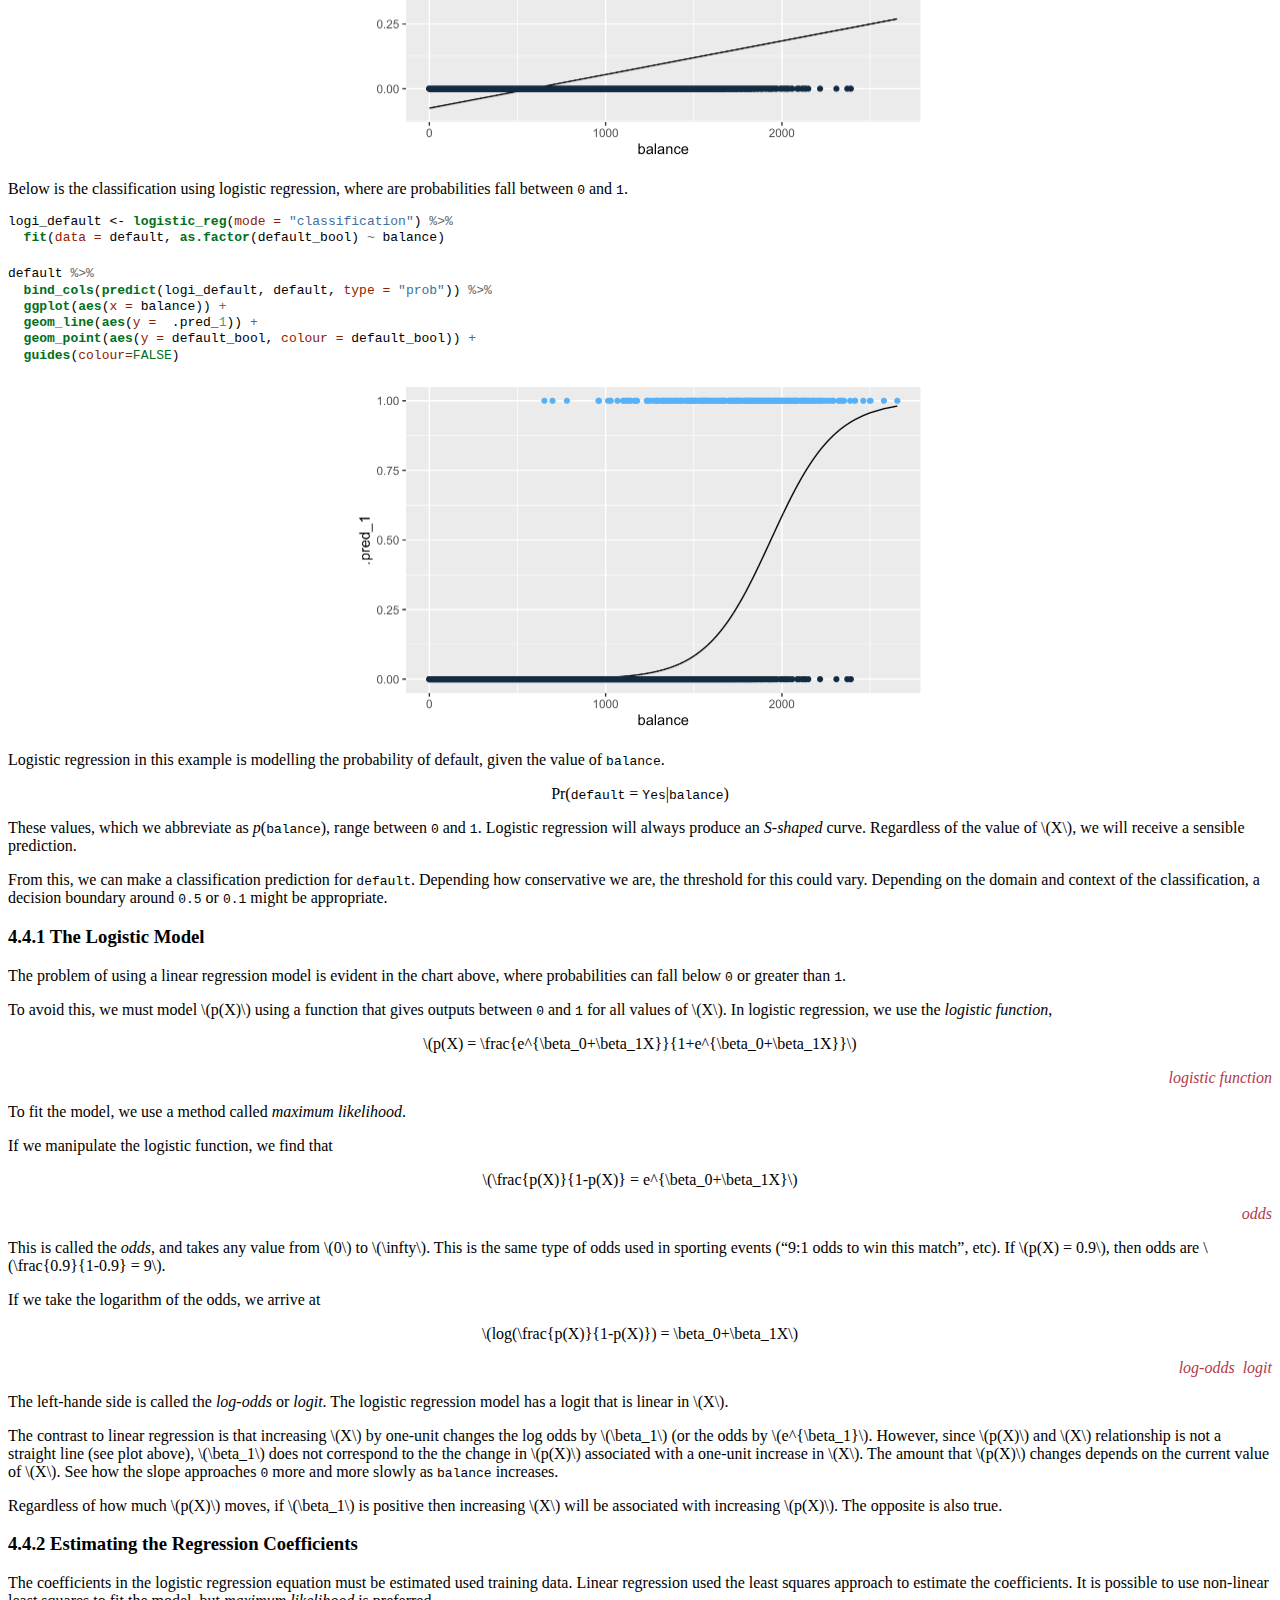
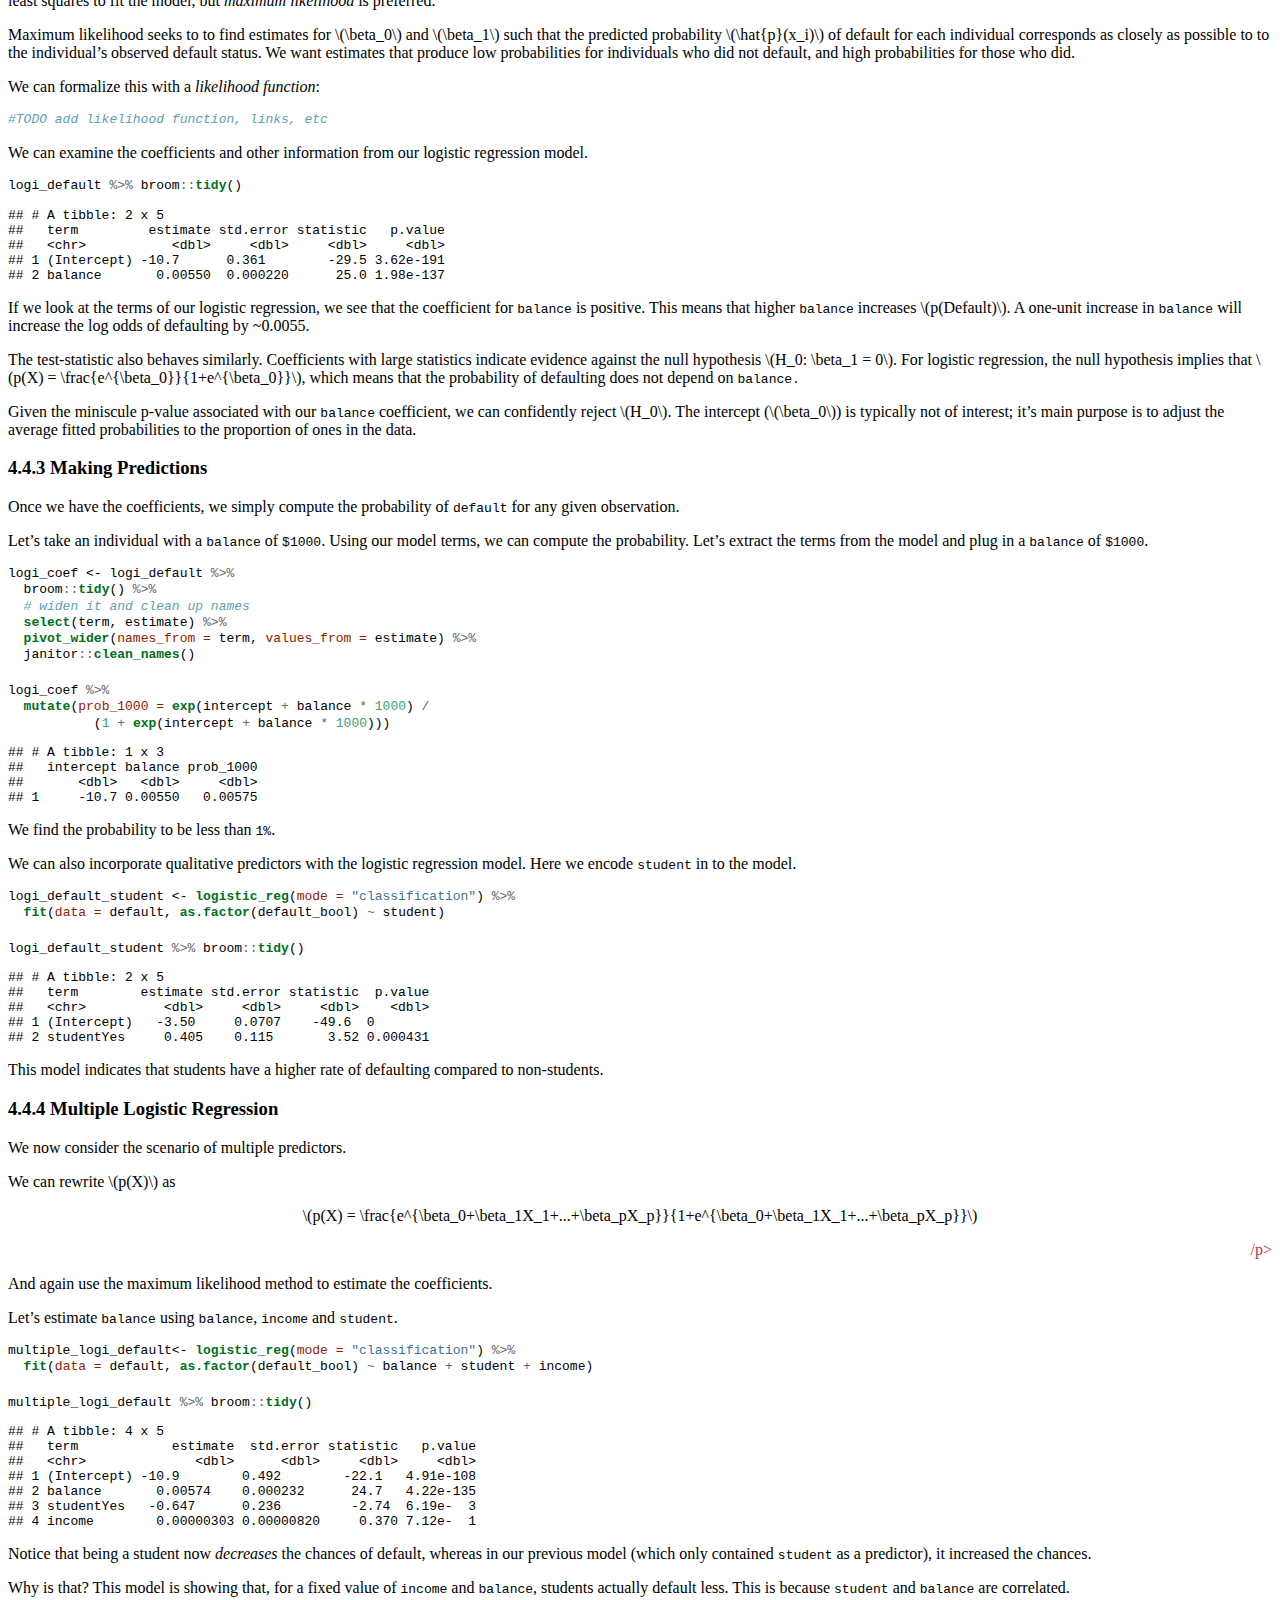
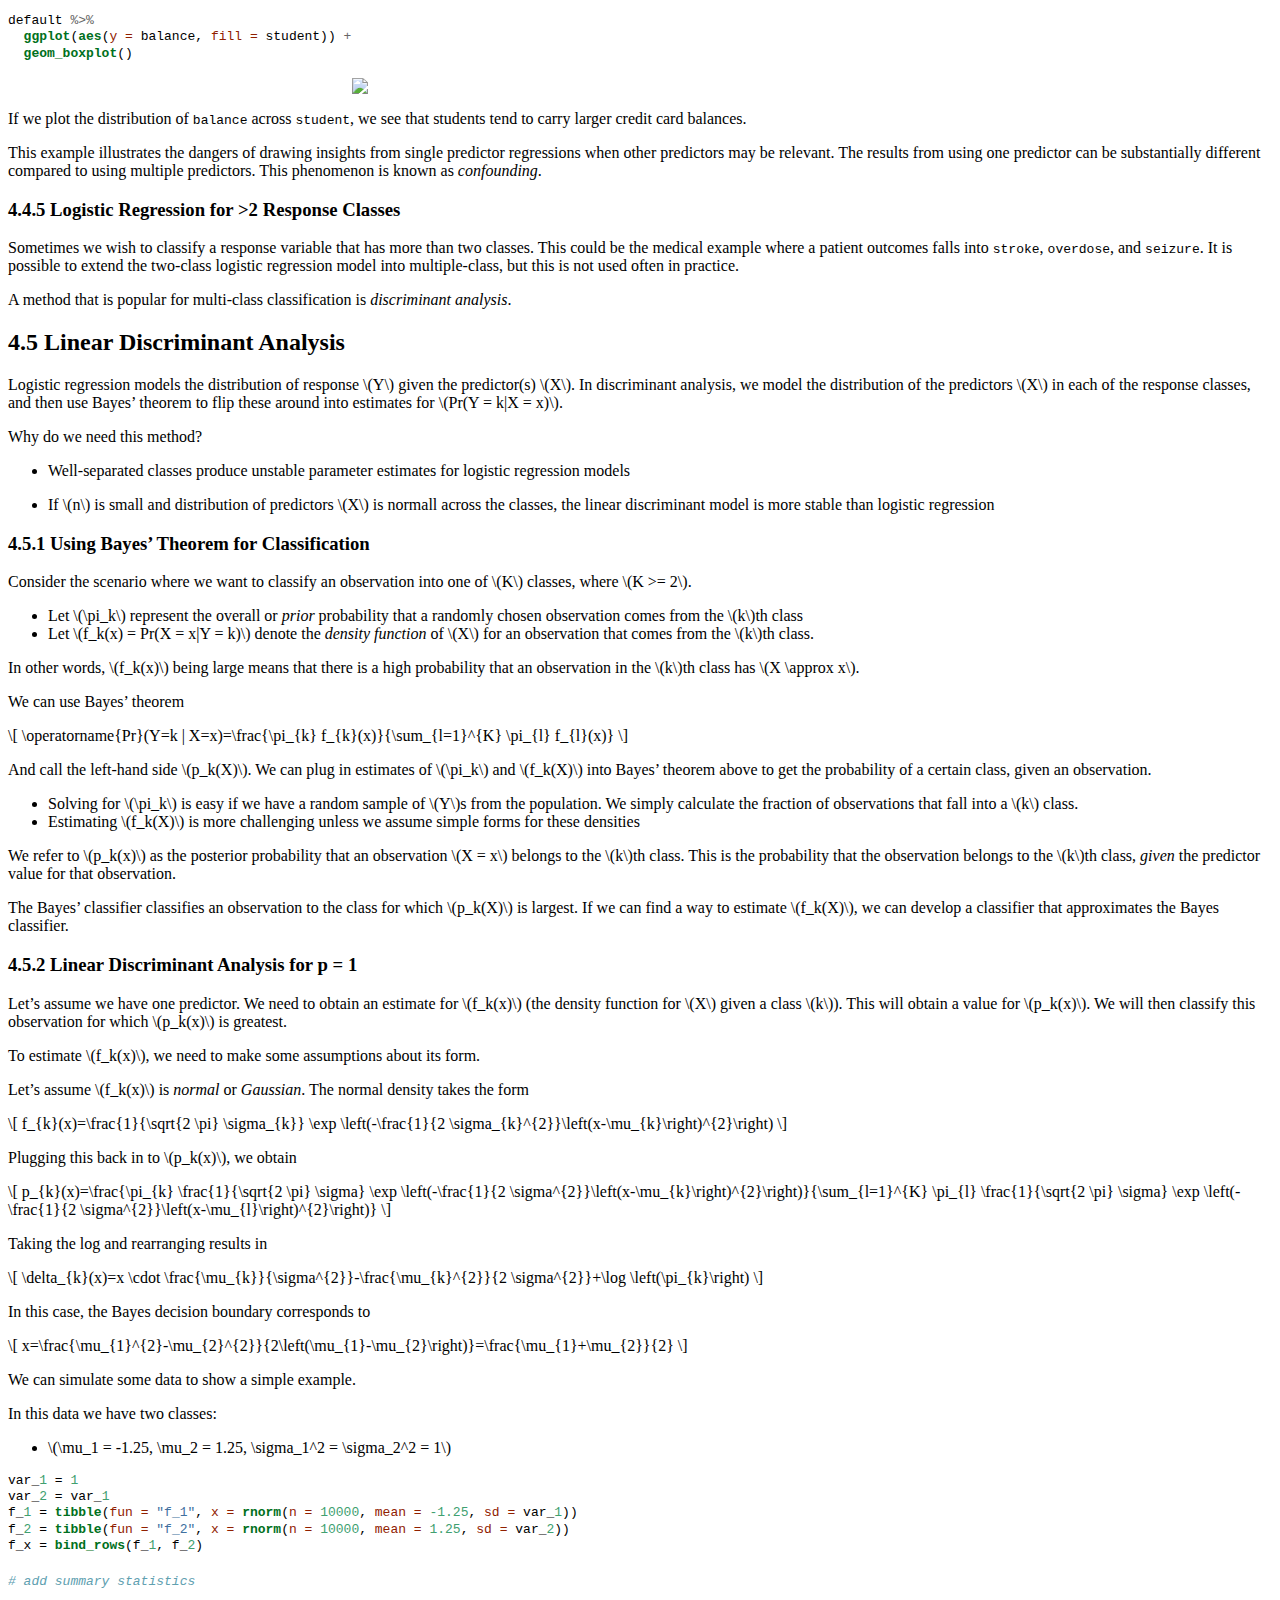
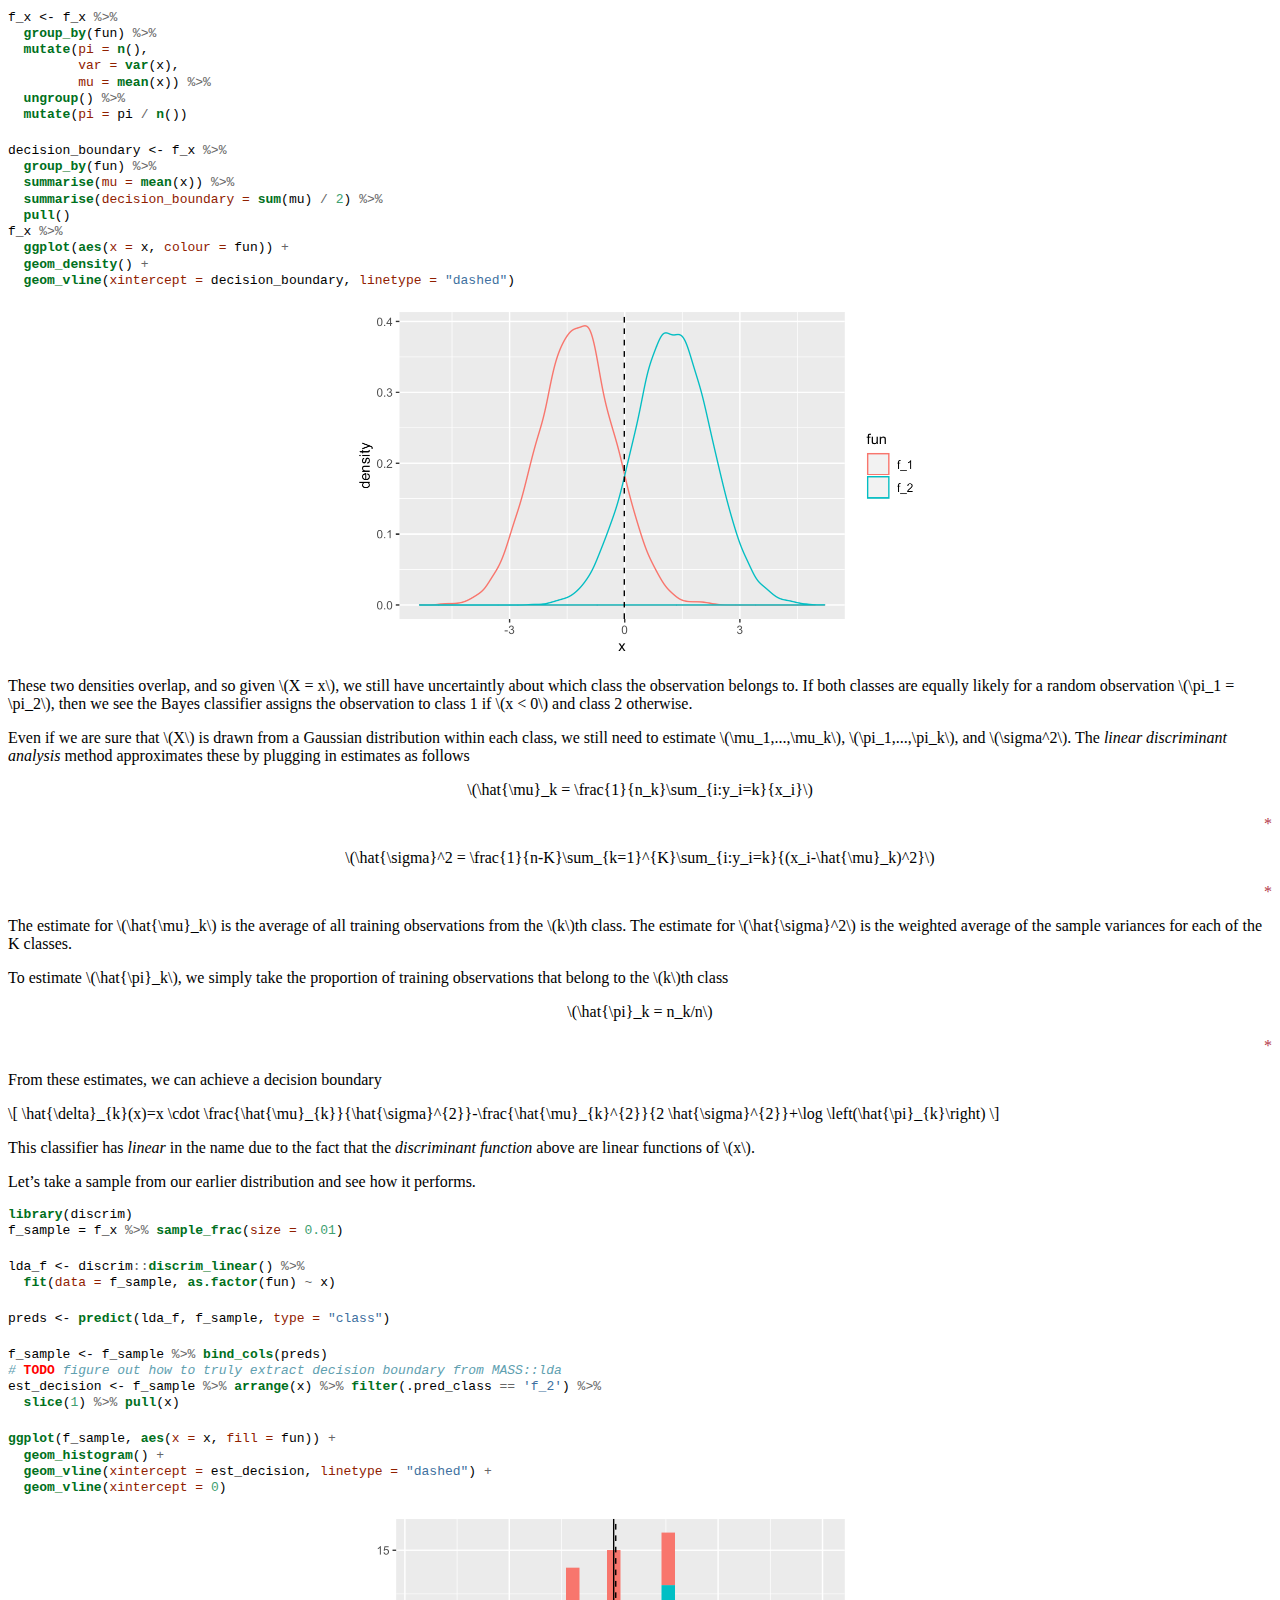
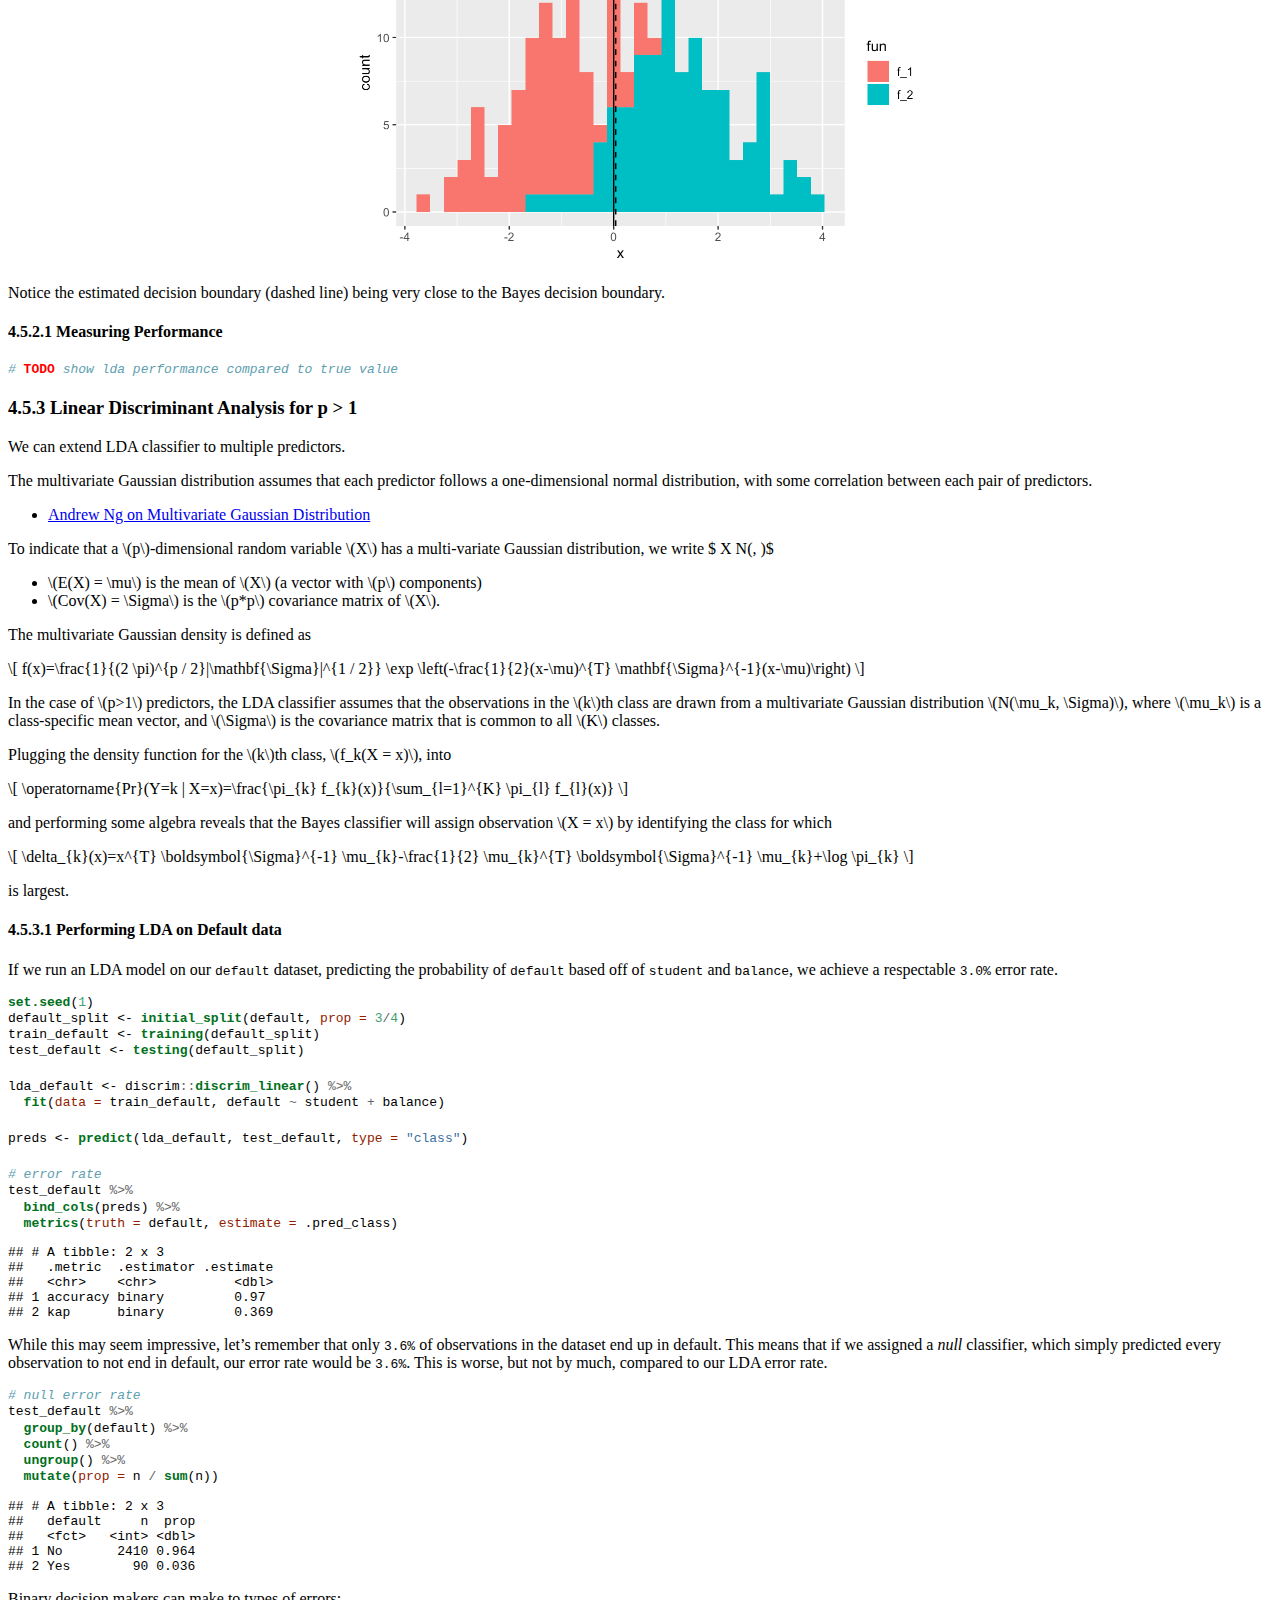
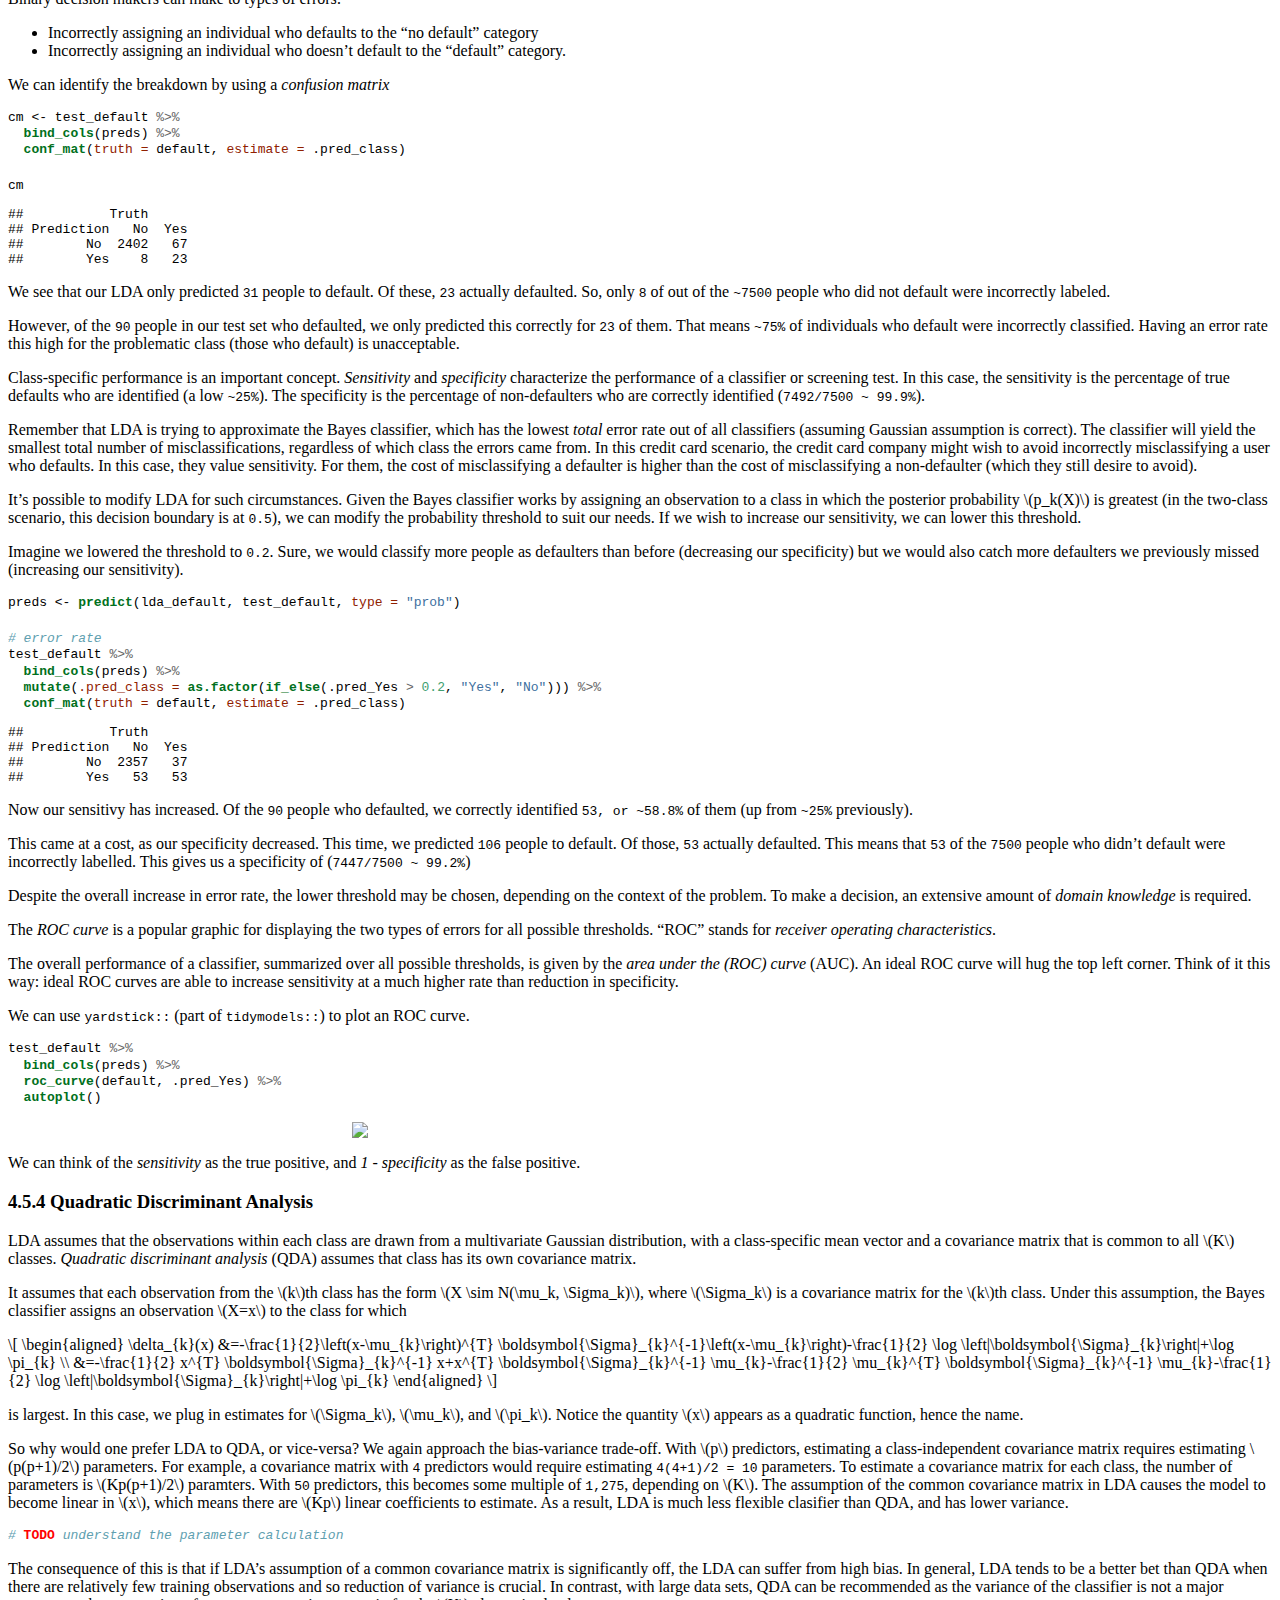
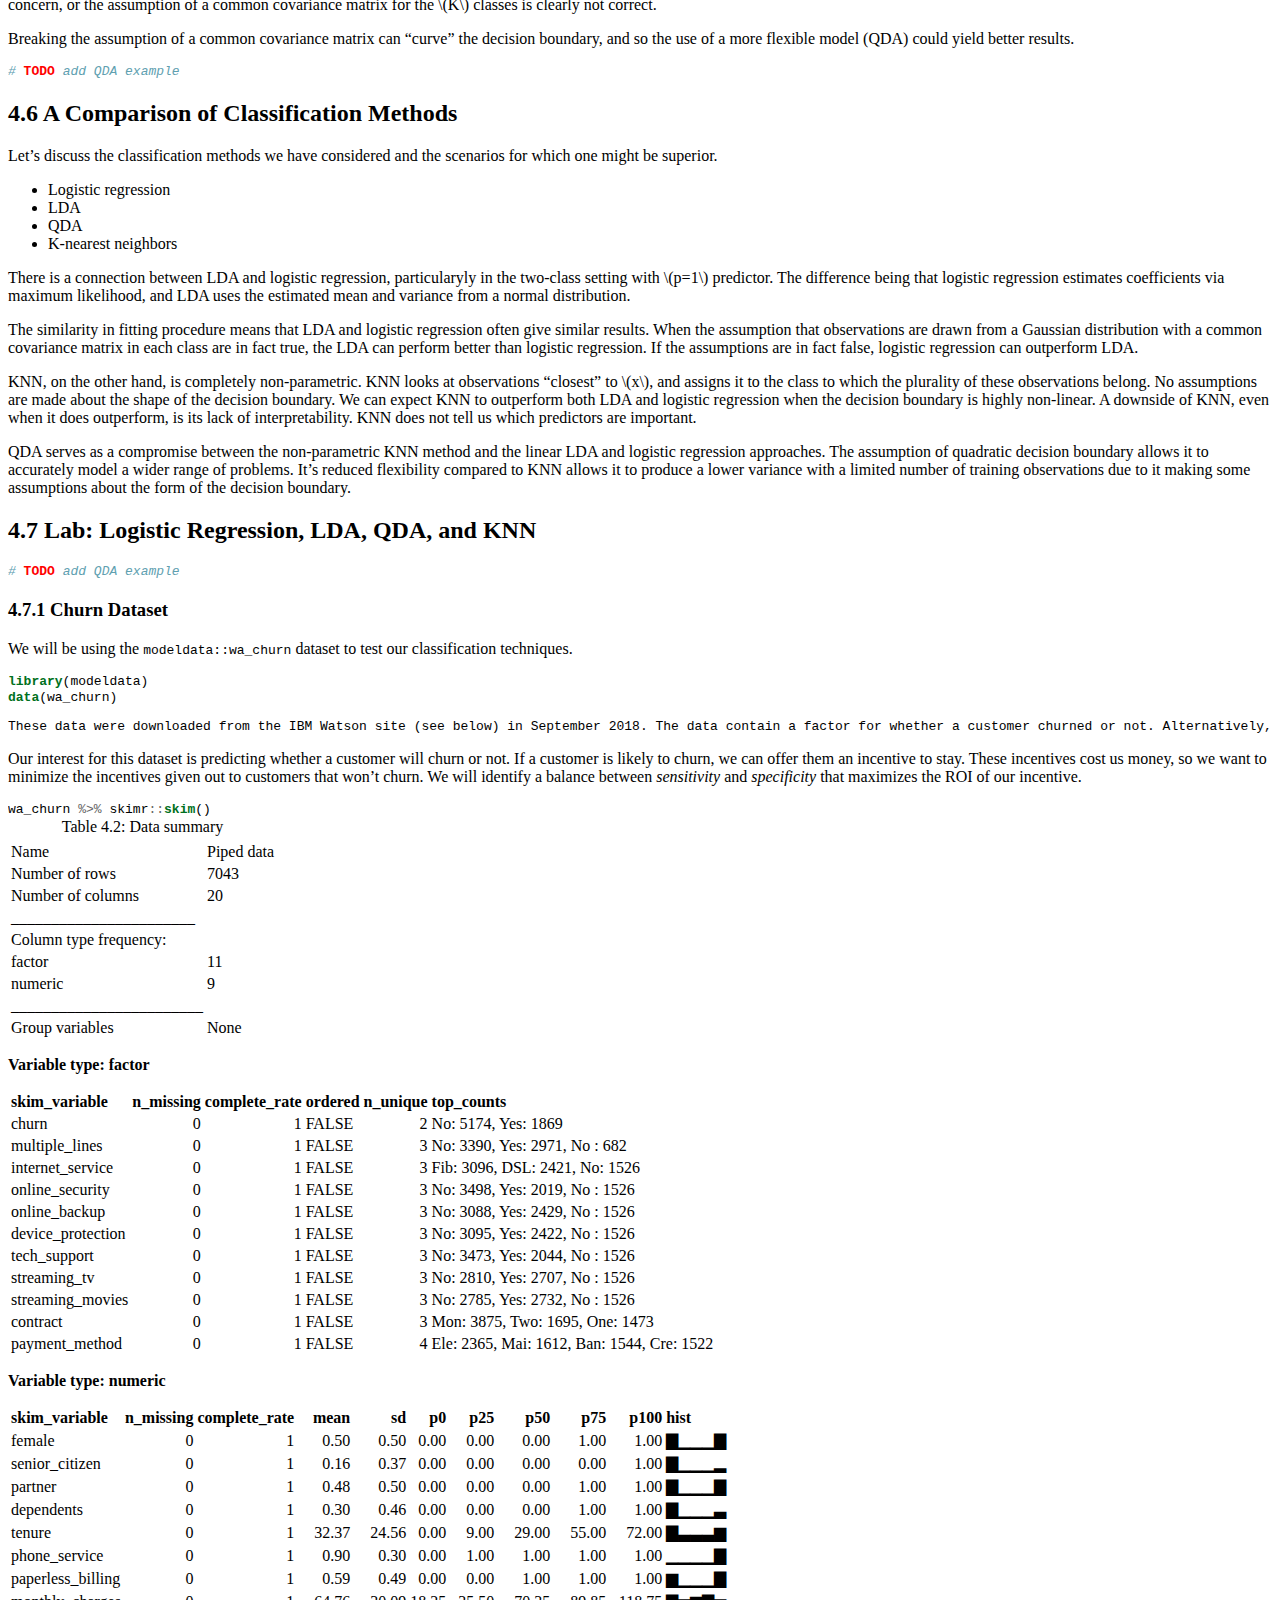
==== commit 9479ad63: "linear selection" ====
--- a/docs/classification.html
+++ b/docs/classification.html
@@ -24,7 +24,7 @@
 <meta name="author" content="Beau Lucas" />
 
 
-<meta name="date" content="2020-02-09" />
+<meta name="date" content="2020-03-03" />
 
   <meta name="viewport" content="width=device-width, initial-scale=1" />
   <meta name="apple-mobile-web-app-capable" content="yes" />
@@ -225,6 +225,12 @@
 <li class="chapter" data-level="5.3.4" data-path="resampling-methods.html"><a href="resampling-methods.html#the-bootstrap-1"><i class="fa fa-check"></i><b>5.3.4</b> The Bootstrap</a></li>
 </ul></li>
 <li class="chapter" data-level="5.4" data-path="resampling-methods.html"><a href="resampling-methods.html#exercises-3"><i class="fa fa-check"></i><b>5.4</b> Exercises</a></li>
+</ul></li>
+<li class="chapter" data-level="6" data-path="linear-model-selection-and-regularization.html"><a href="linear-model-selection-and-regularization.html"><i class="fa fa-check"></i><b>6</b> Linear Model Selection And Regularization</a><ul>
+<li class="chapter" data-level="6.1" data-path="linear-model-selection-and-regularization.html"><a href="linear-model-selection-and-regularization.html#subset-selection"><i class="fa fa-check"></i><b>6.1</b> Subset Selection</a><ul>
+<li class="chapter" data-level="6.1.1" data-path="linear-model-selection-and-regularization.html"><a href="linear-model-selection-and-regularization.html#best-subset-selection"><i class="fa fa-check"></i><b>6.1.1</b> Best Subset Selection</a></li>
+</ul></li>
+<li class="chapter" data-level="6.2" data-path="linear-model-selection-and-regularization.html"><a href="linear-model-selection-and-regularization.html#stepwise-selection"><i class="fa fa-check"></i><b>6.2</b> Stepwise Selection</a></li>
 </ul></li>
 <li class="divider"></li>
 <li><a href="https://github.com/beaulucas/tidy_islr" target="blank">GitHub Repository</a></li>
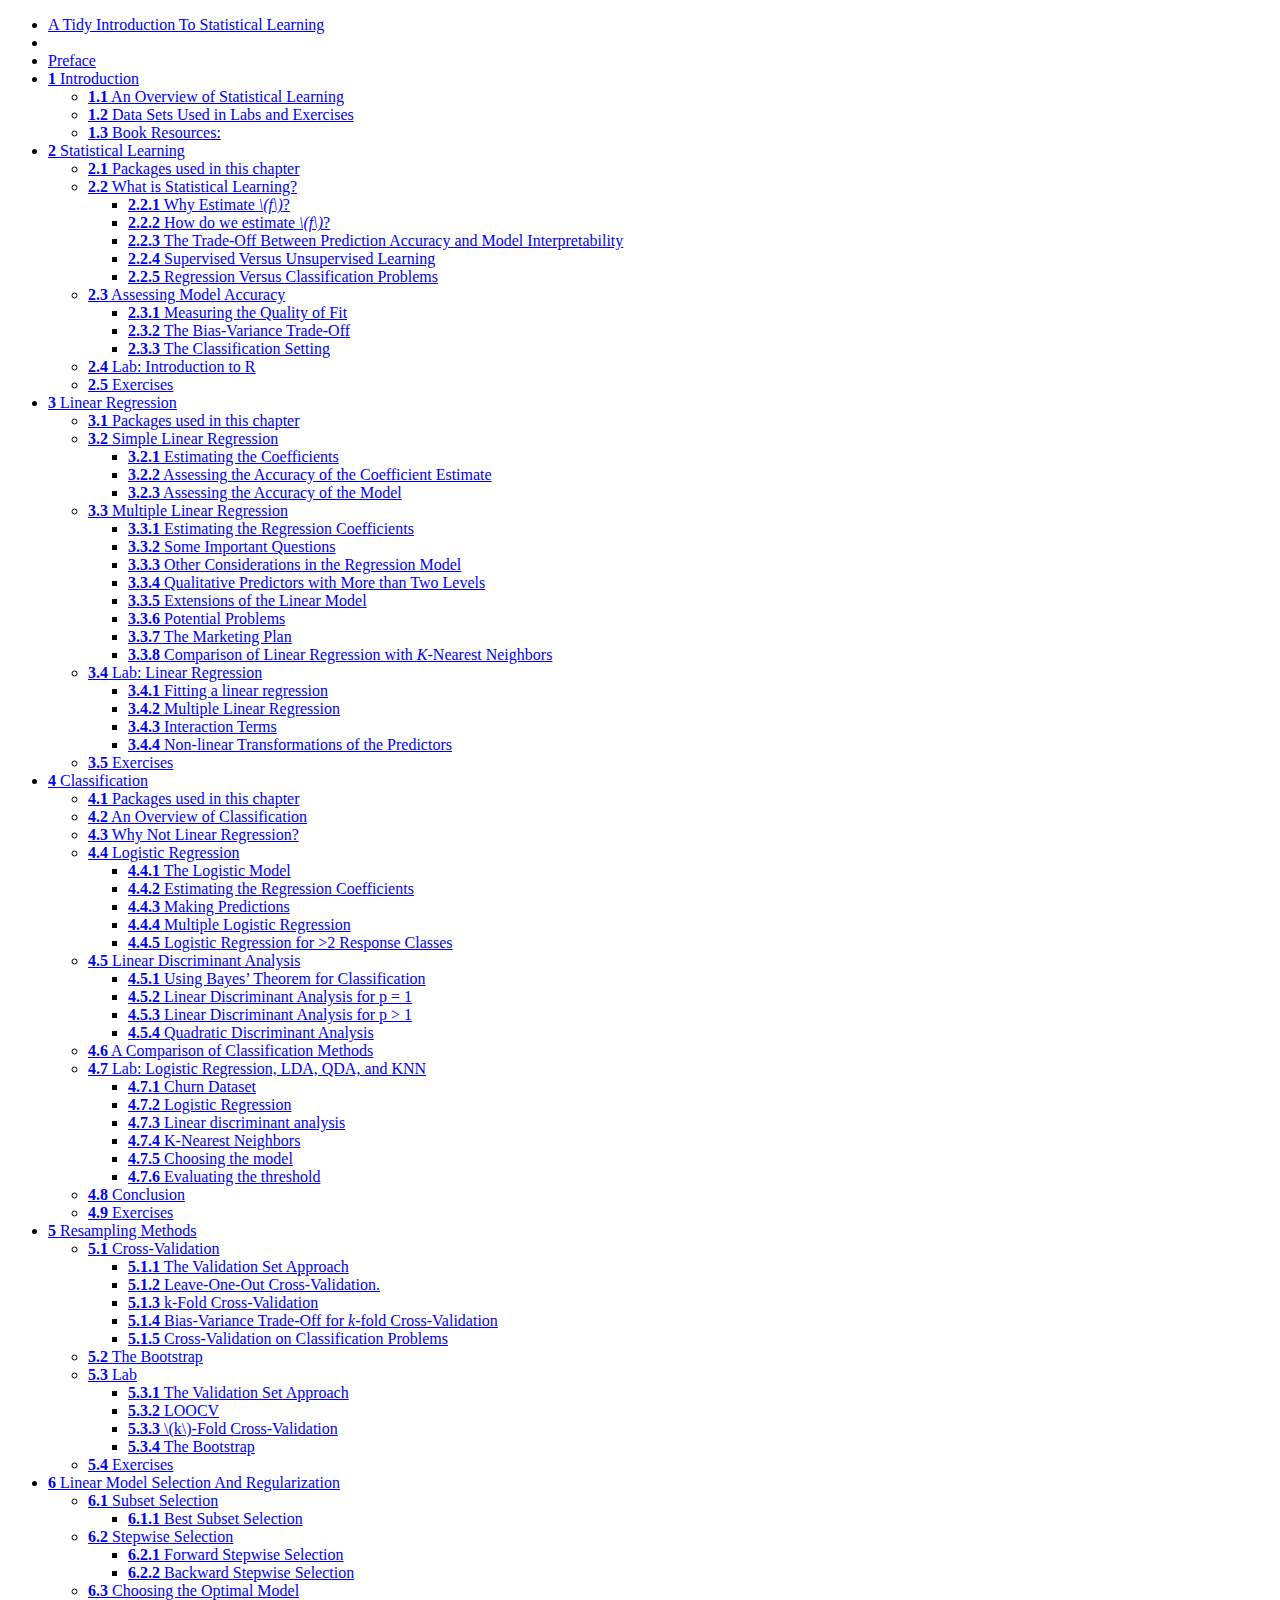
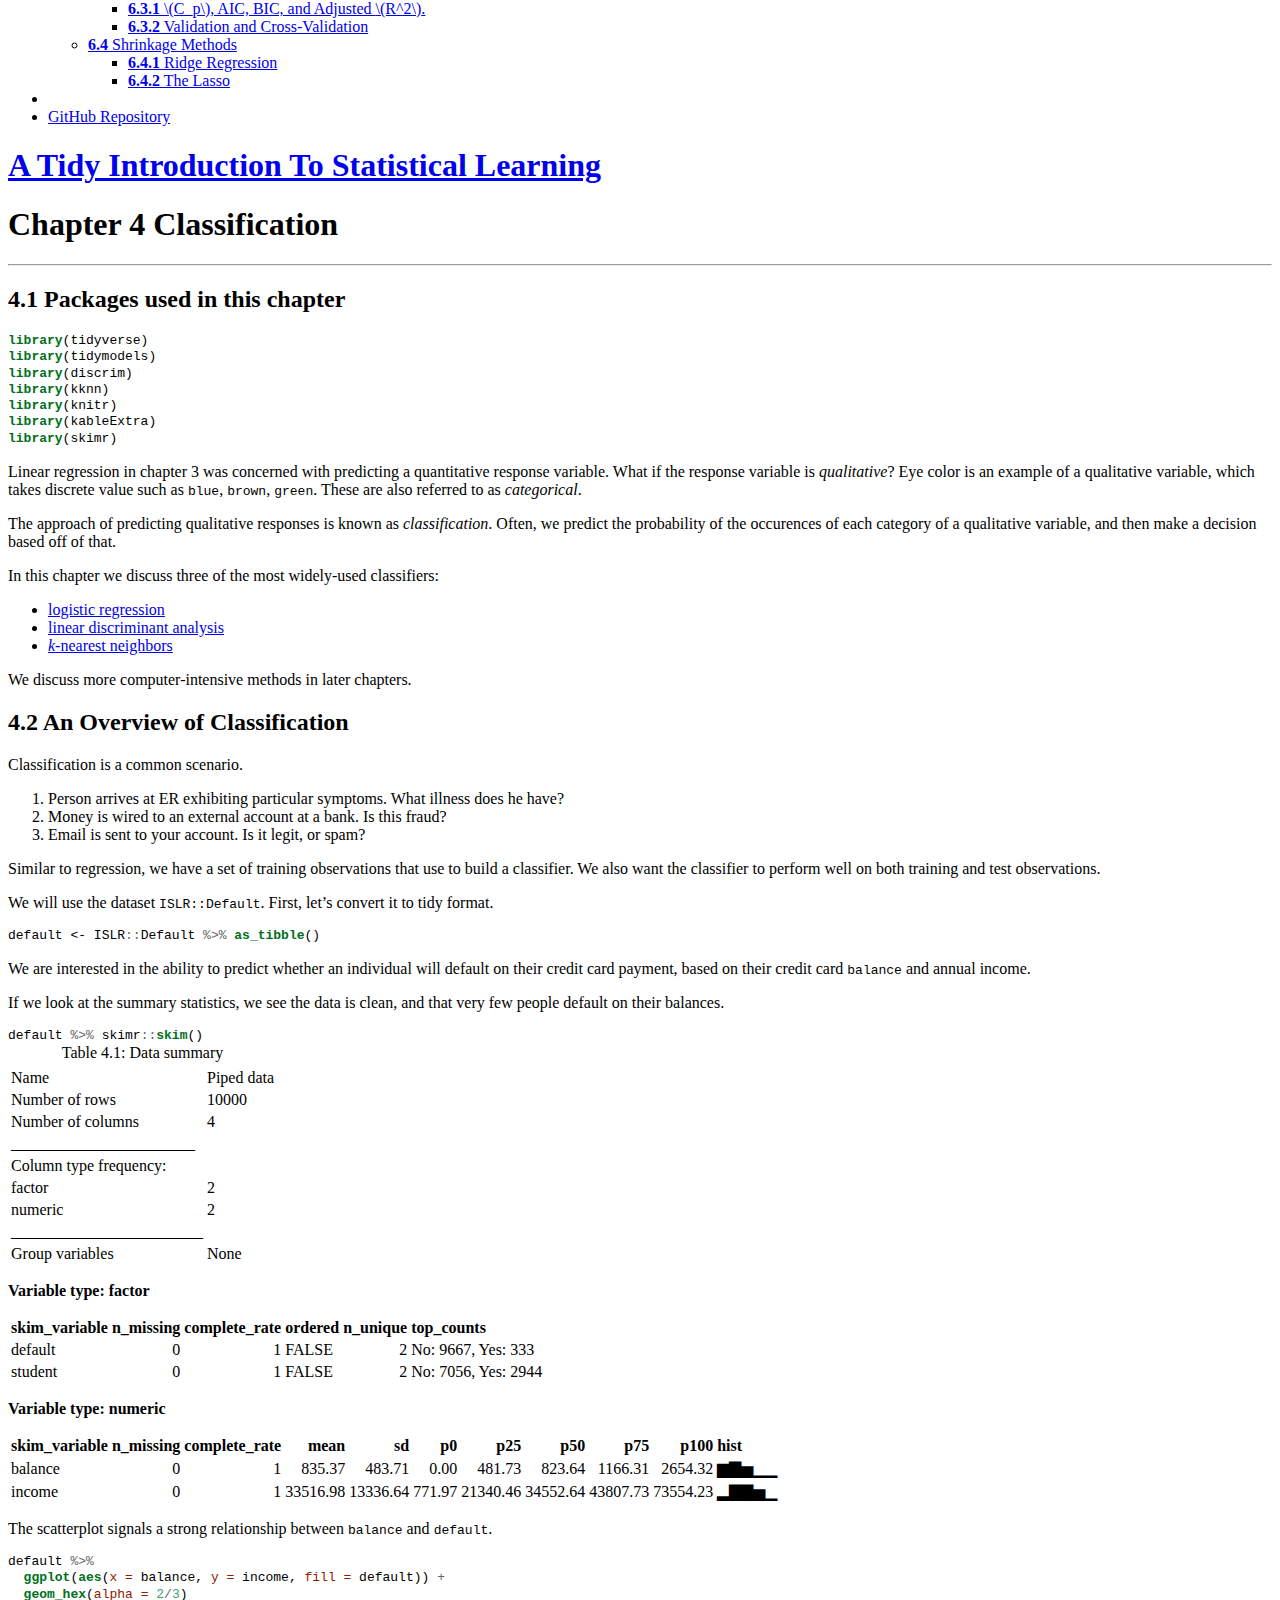
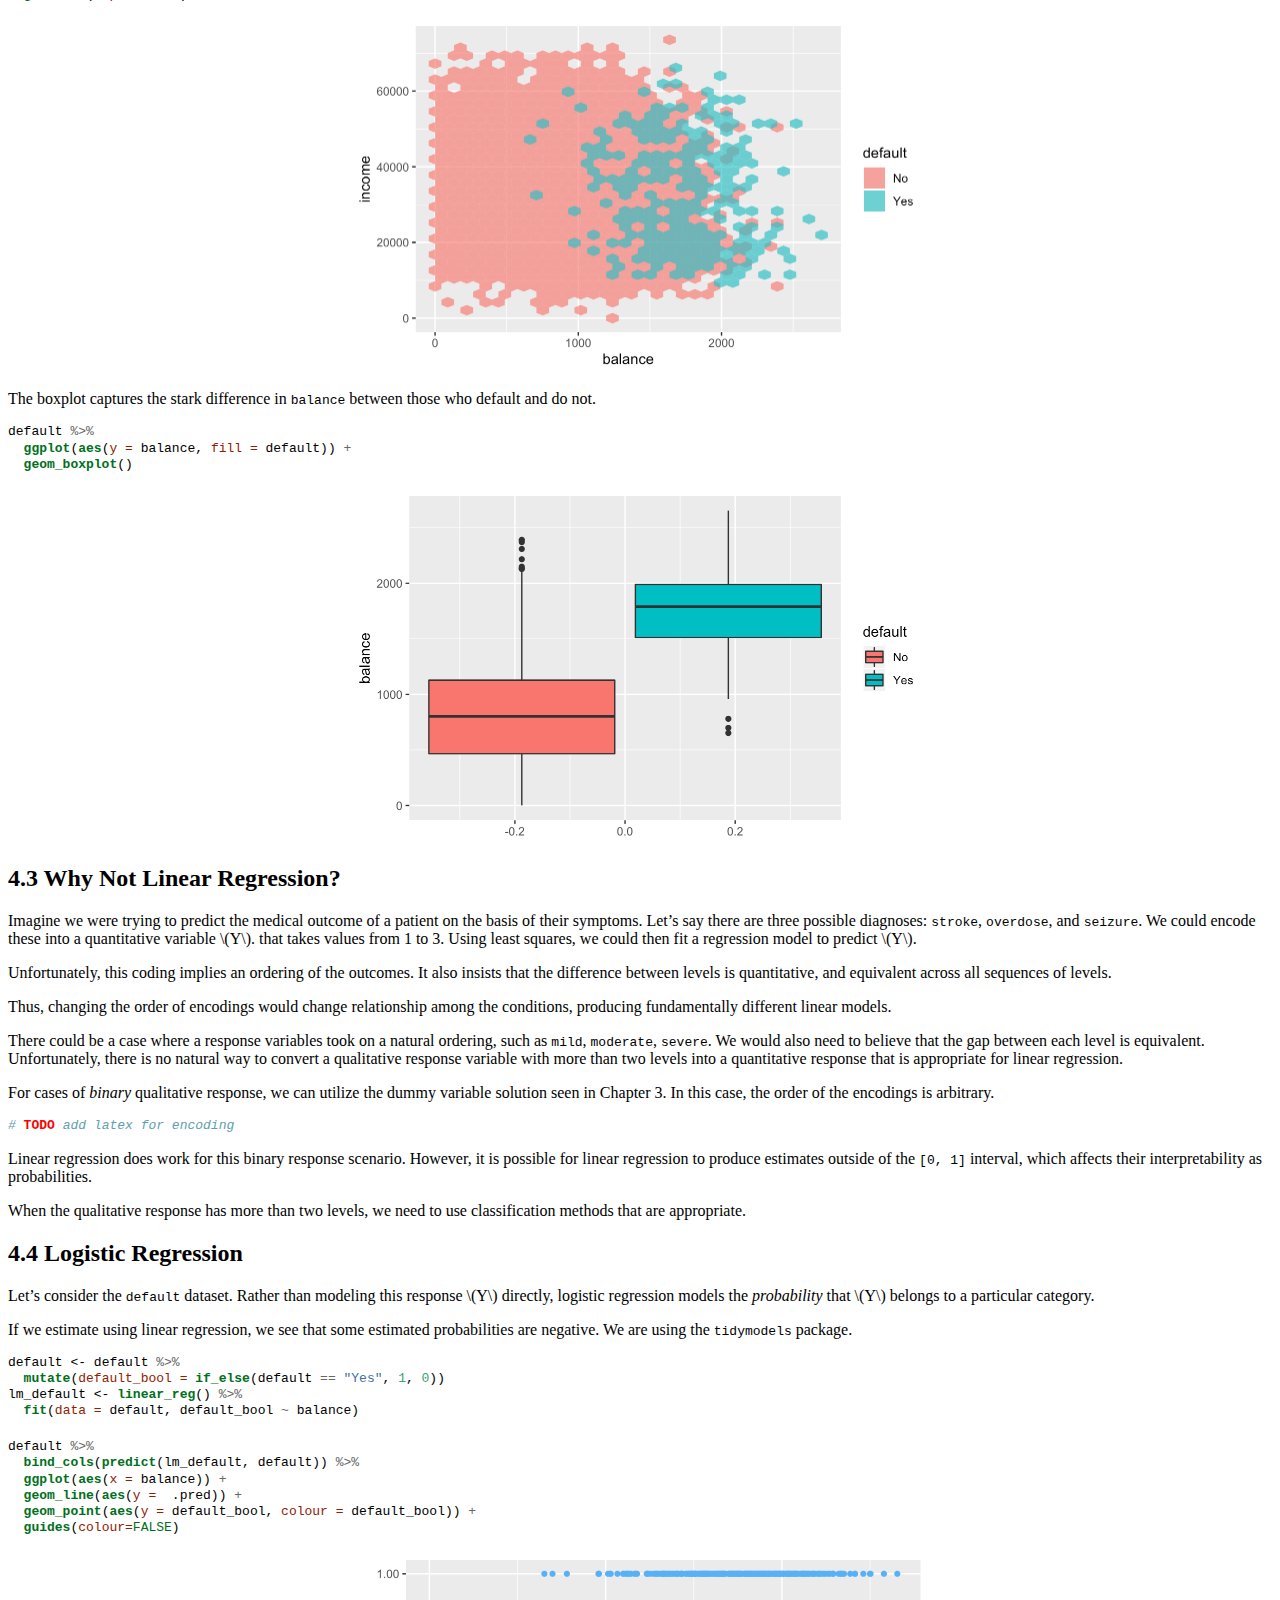
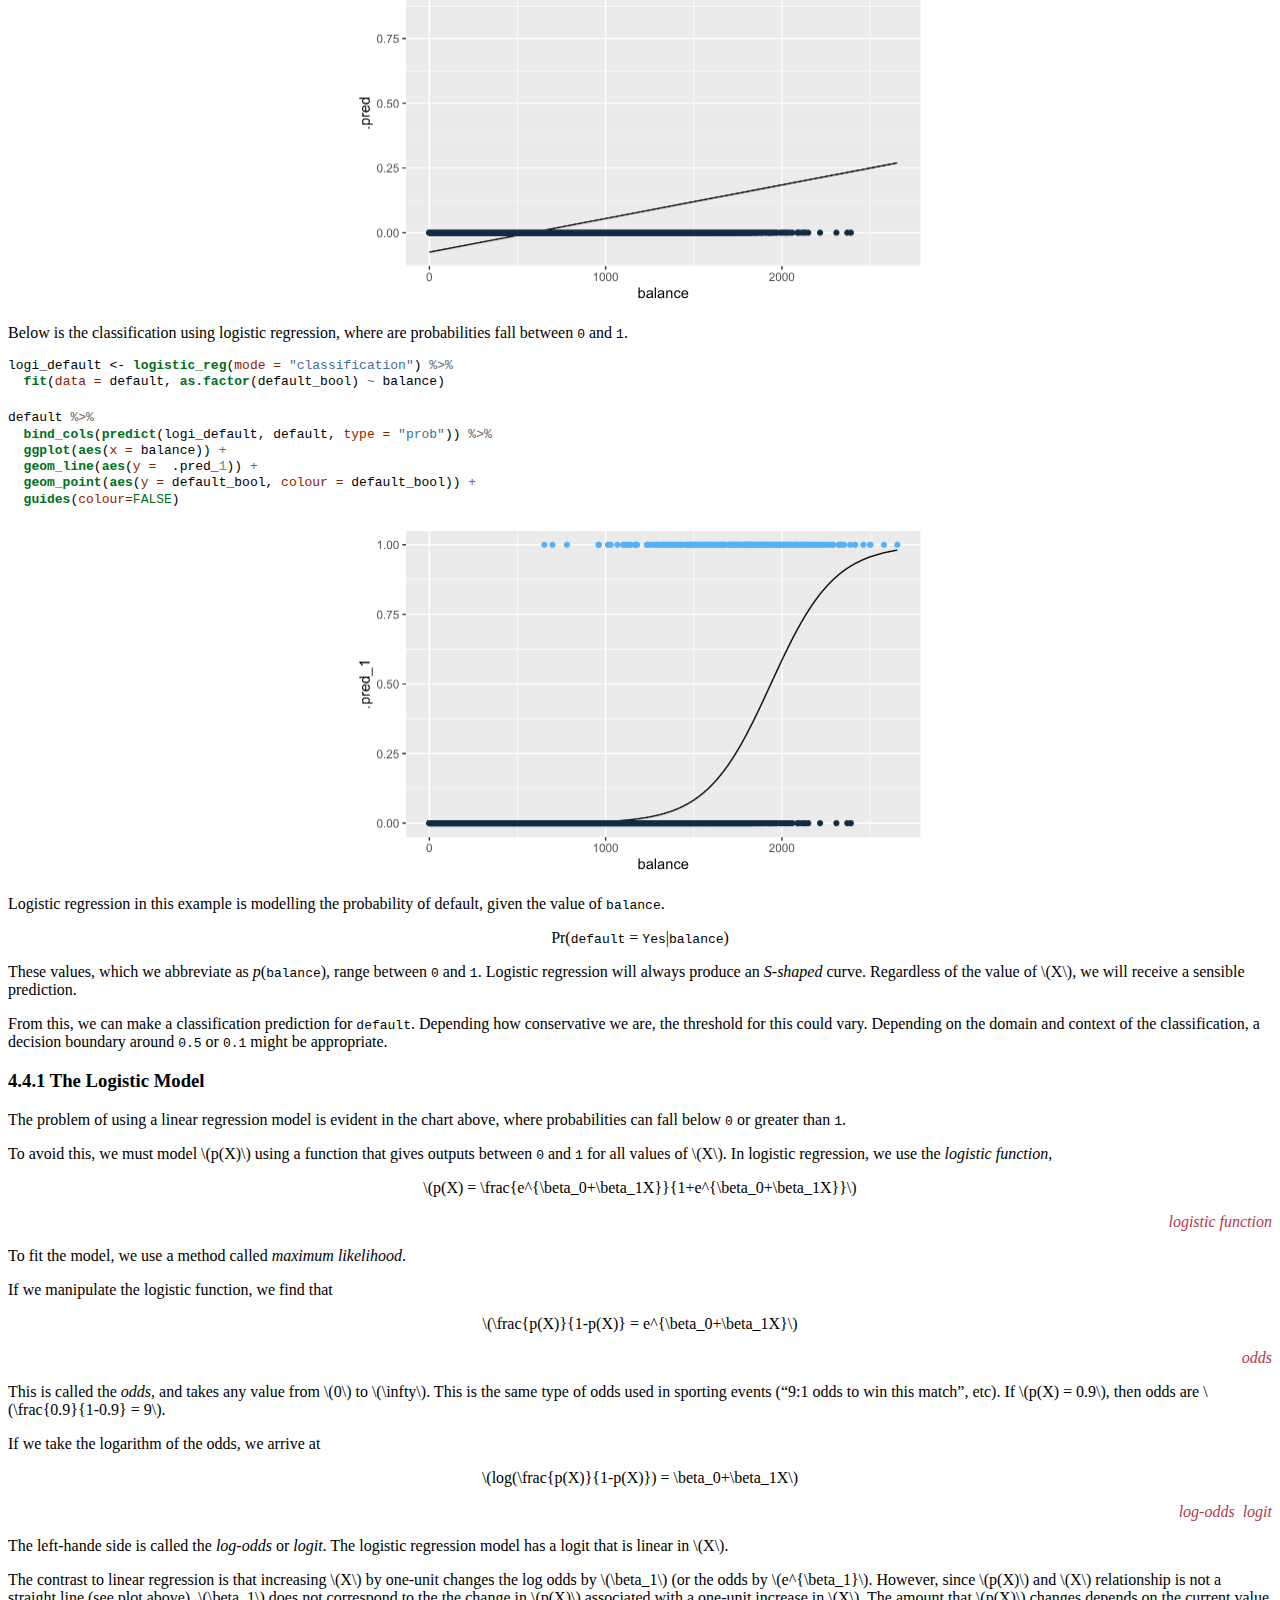
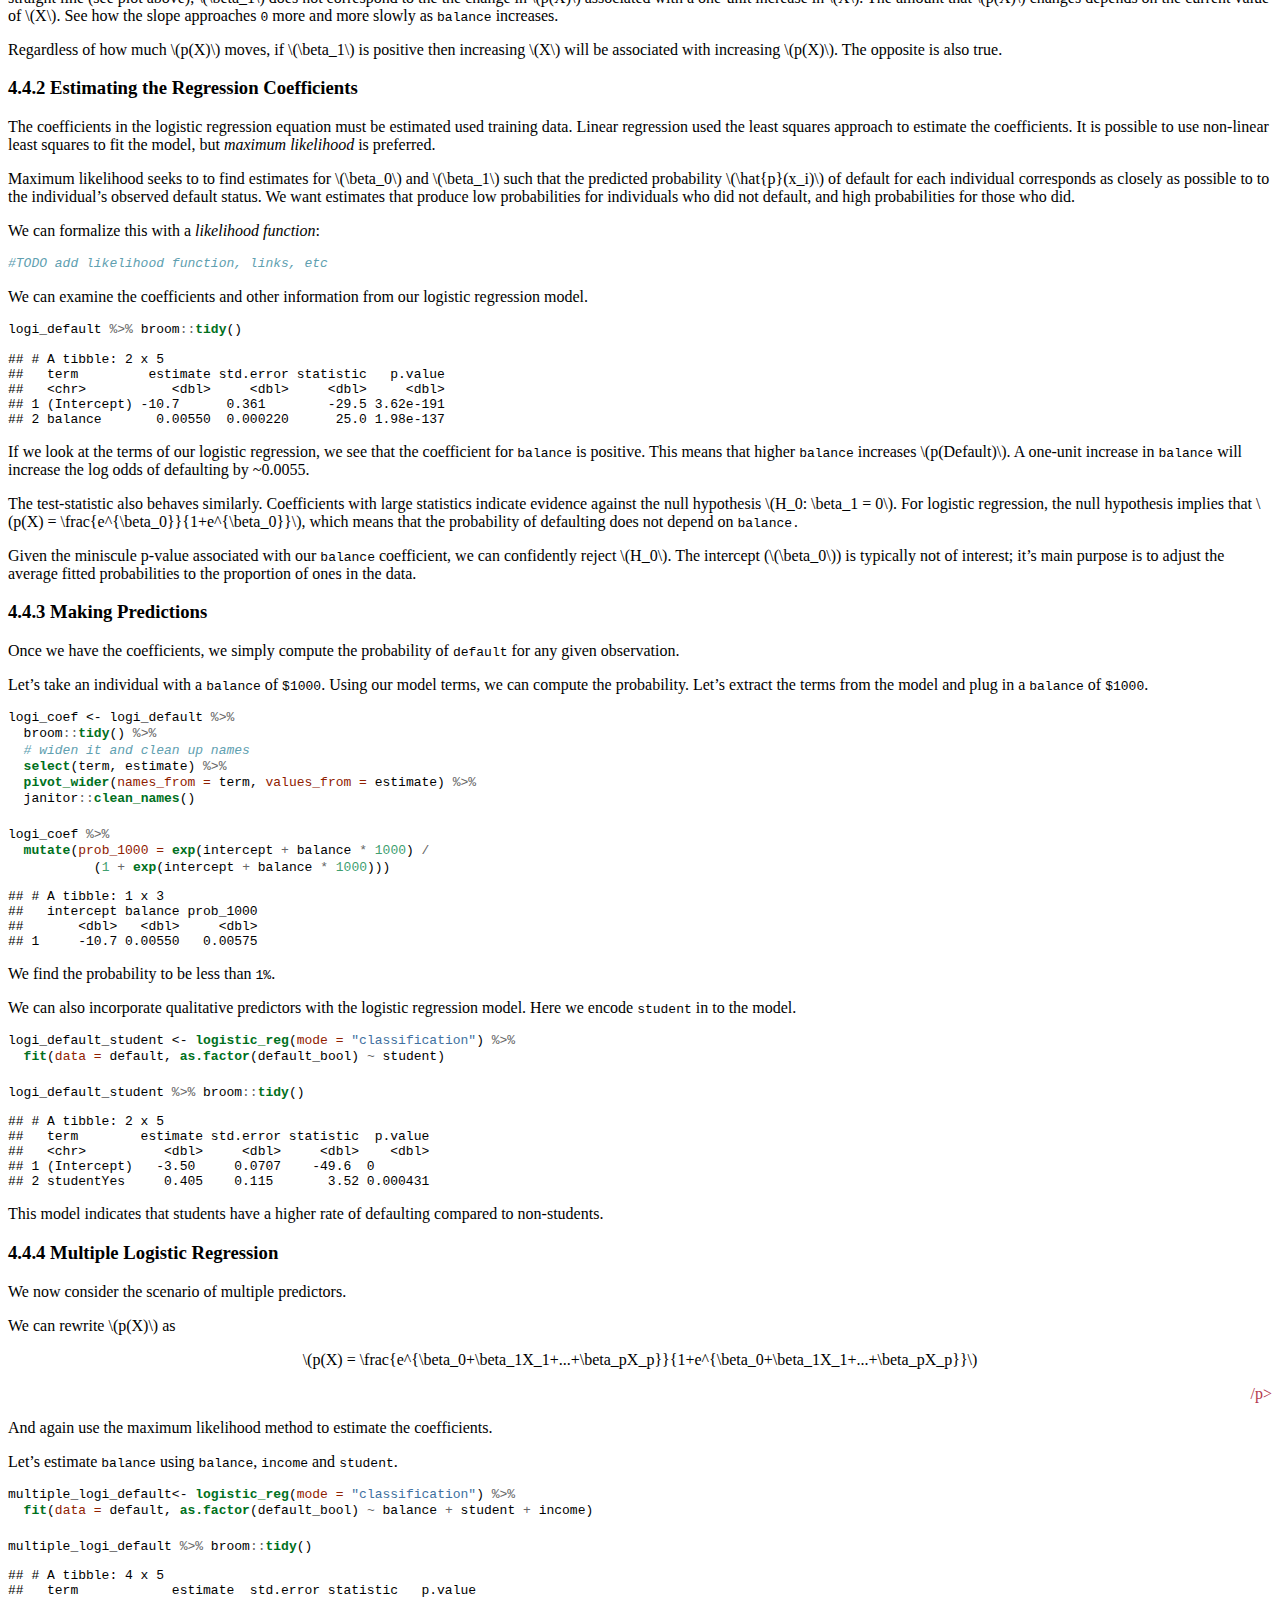
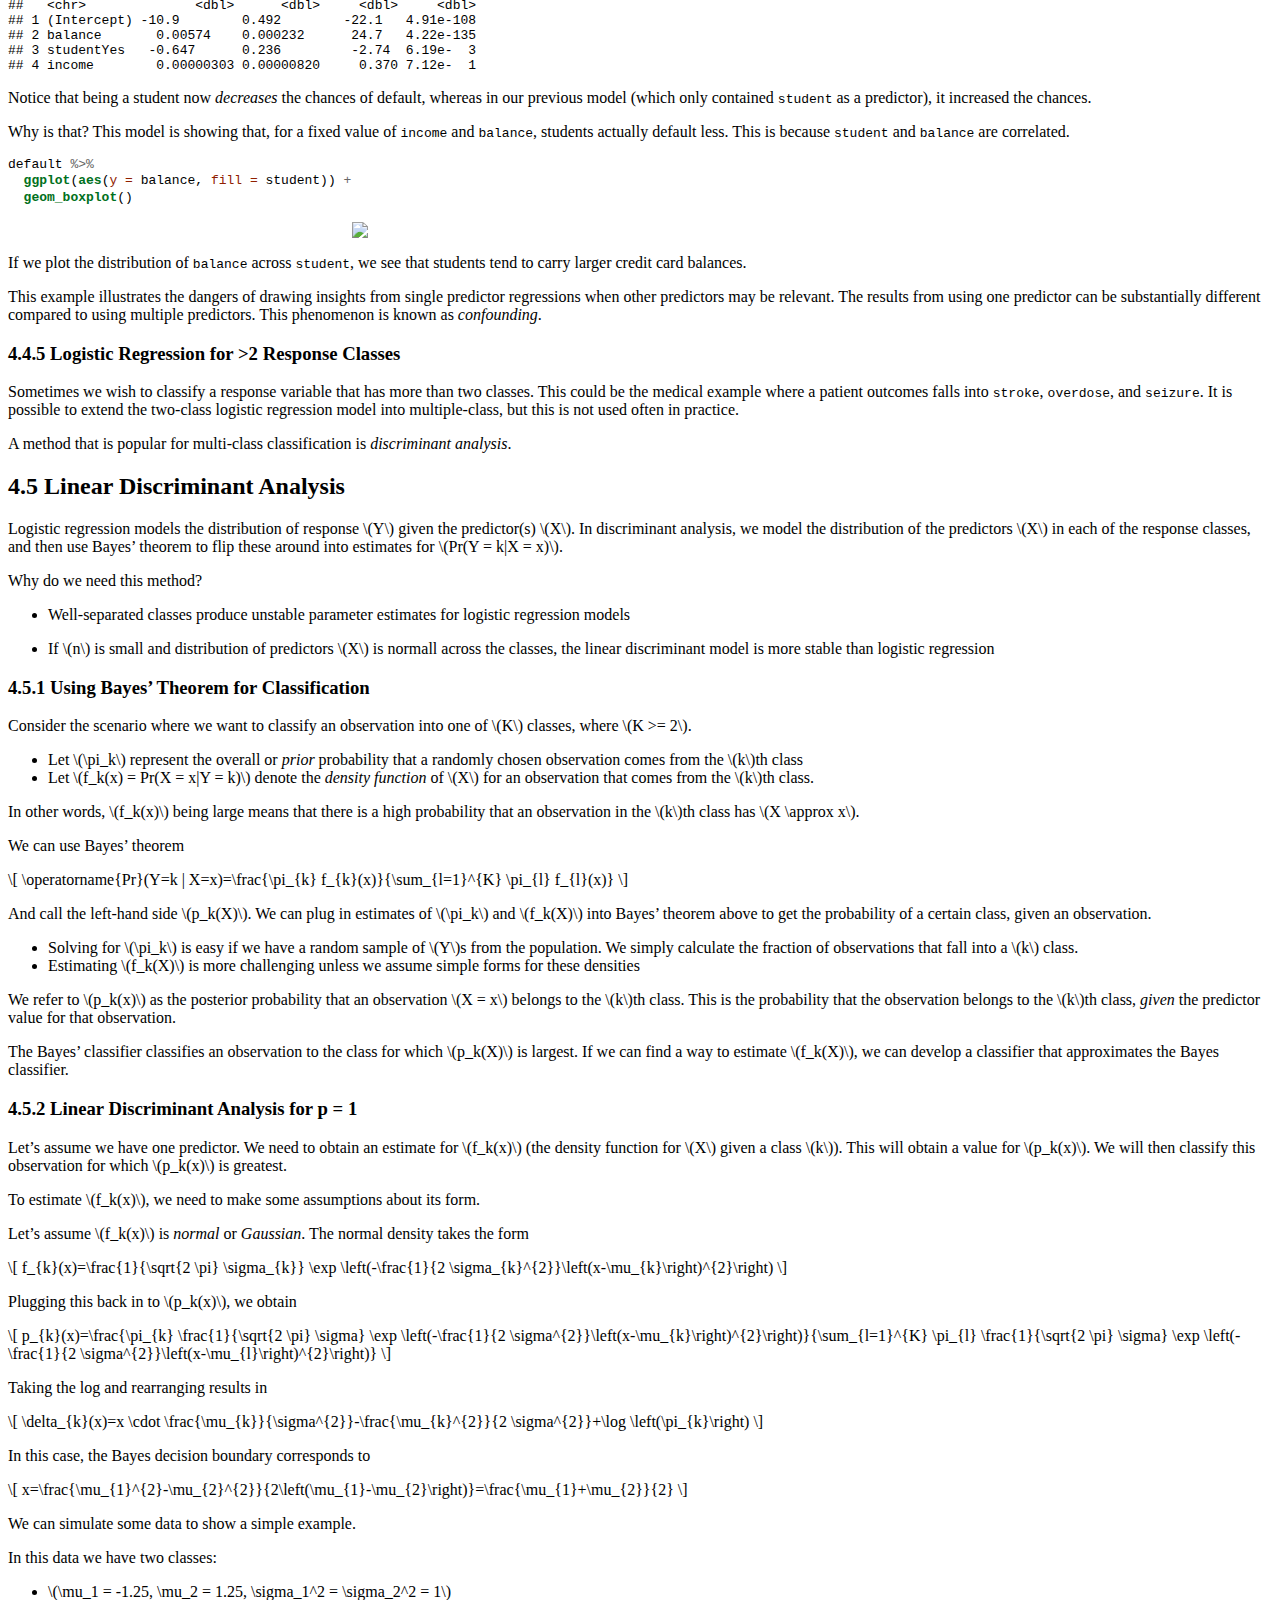
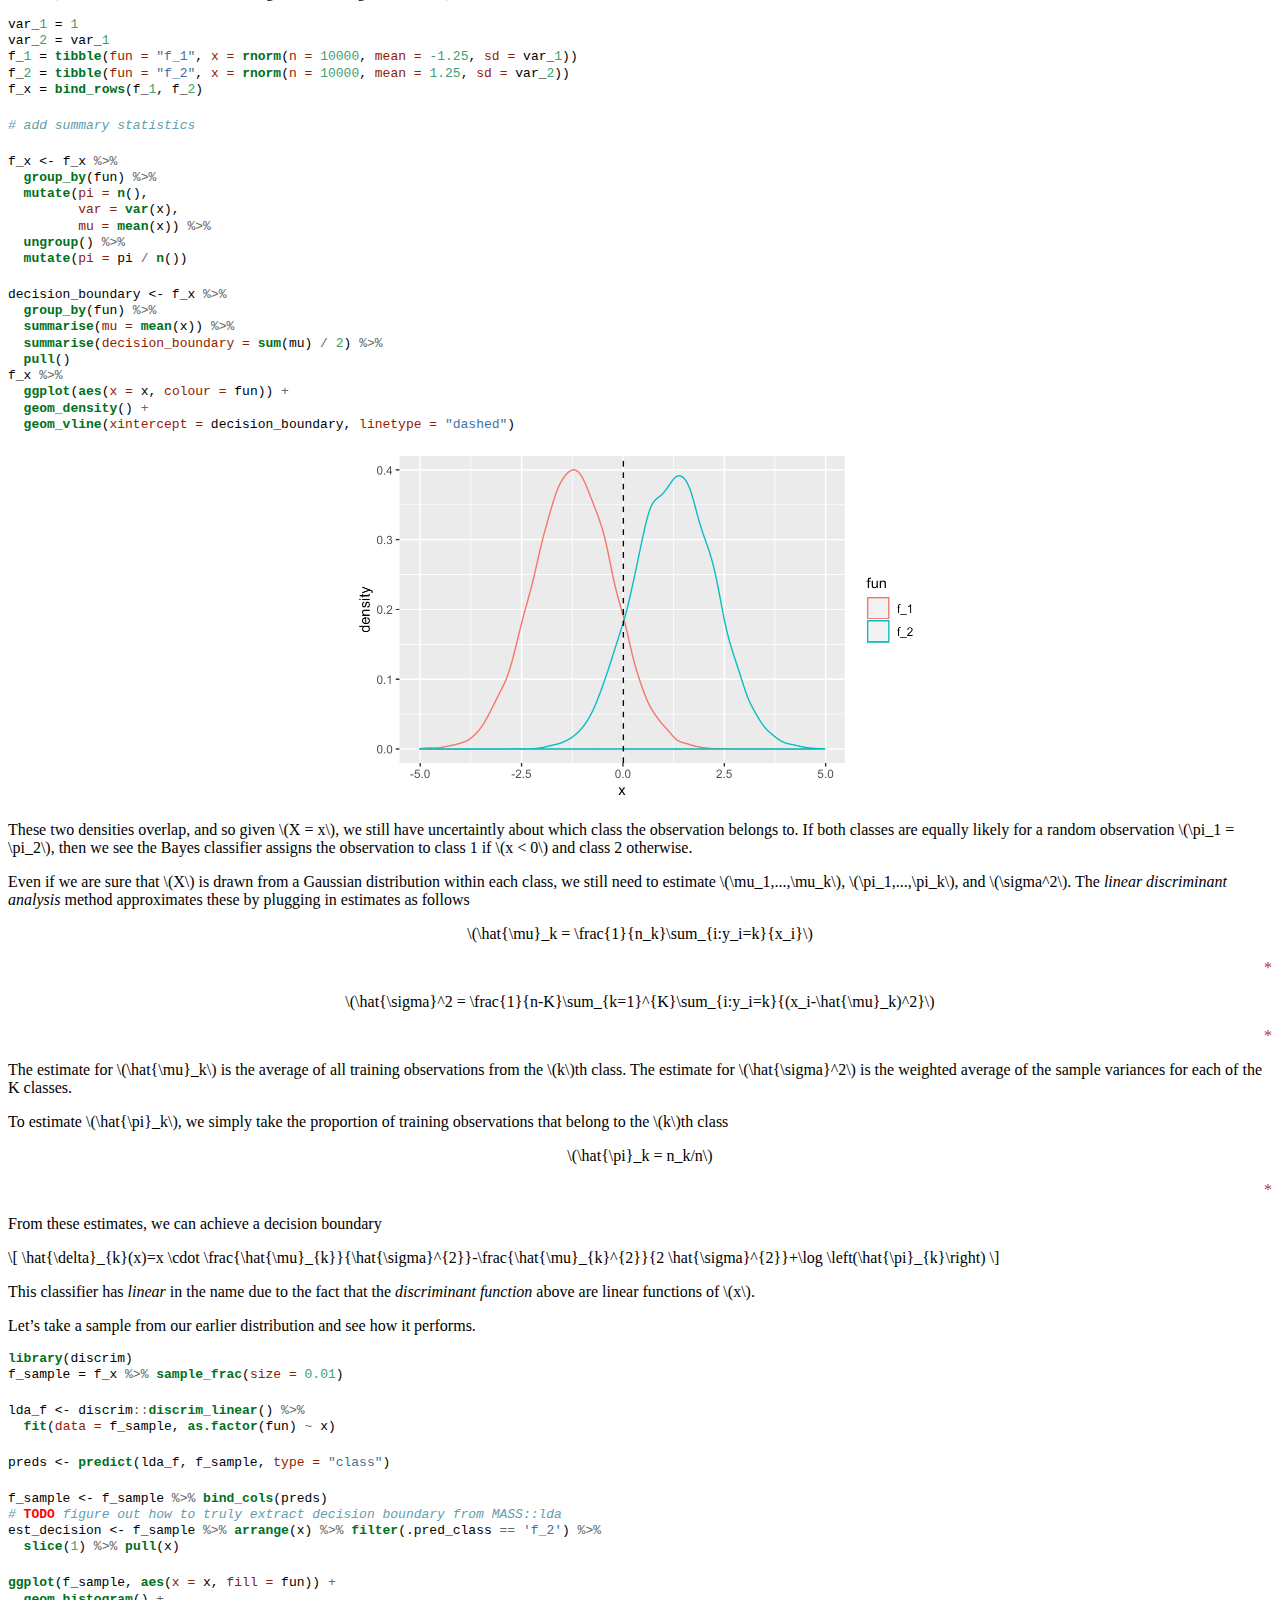
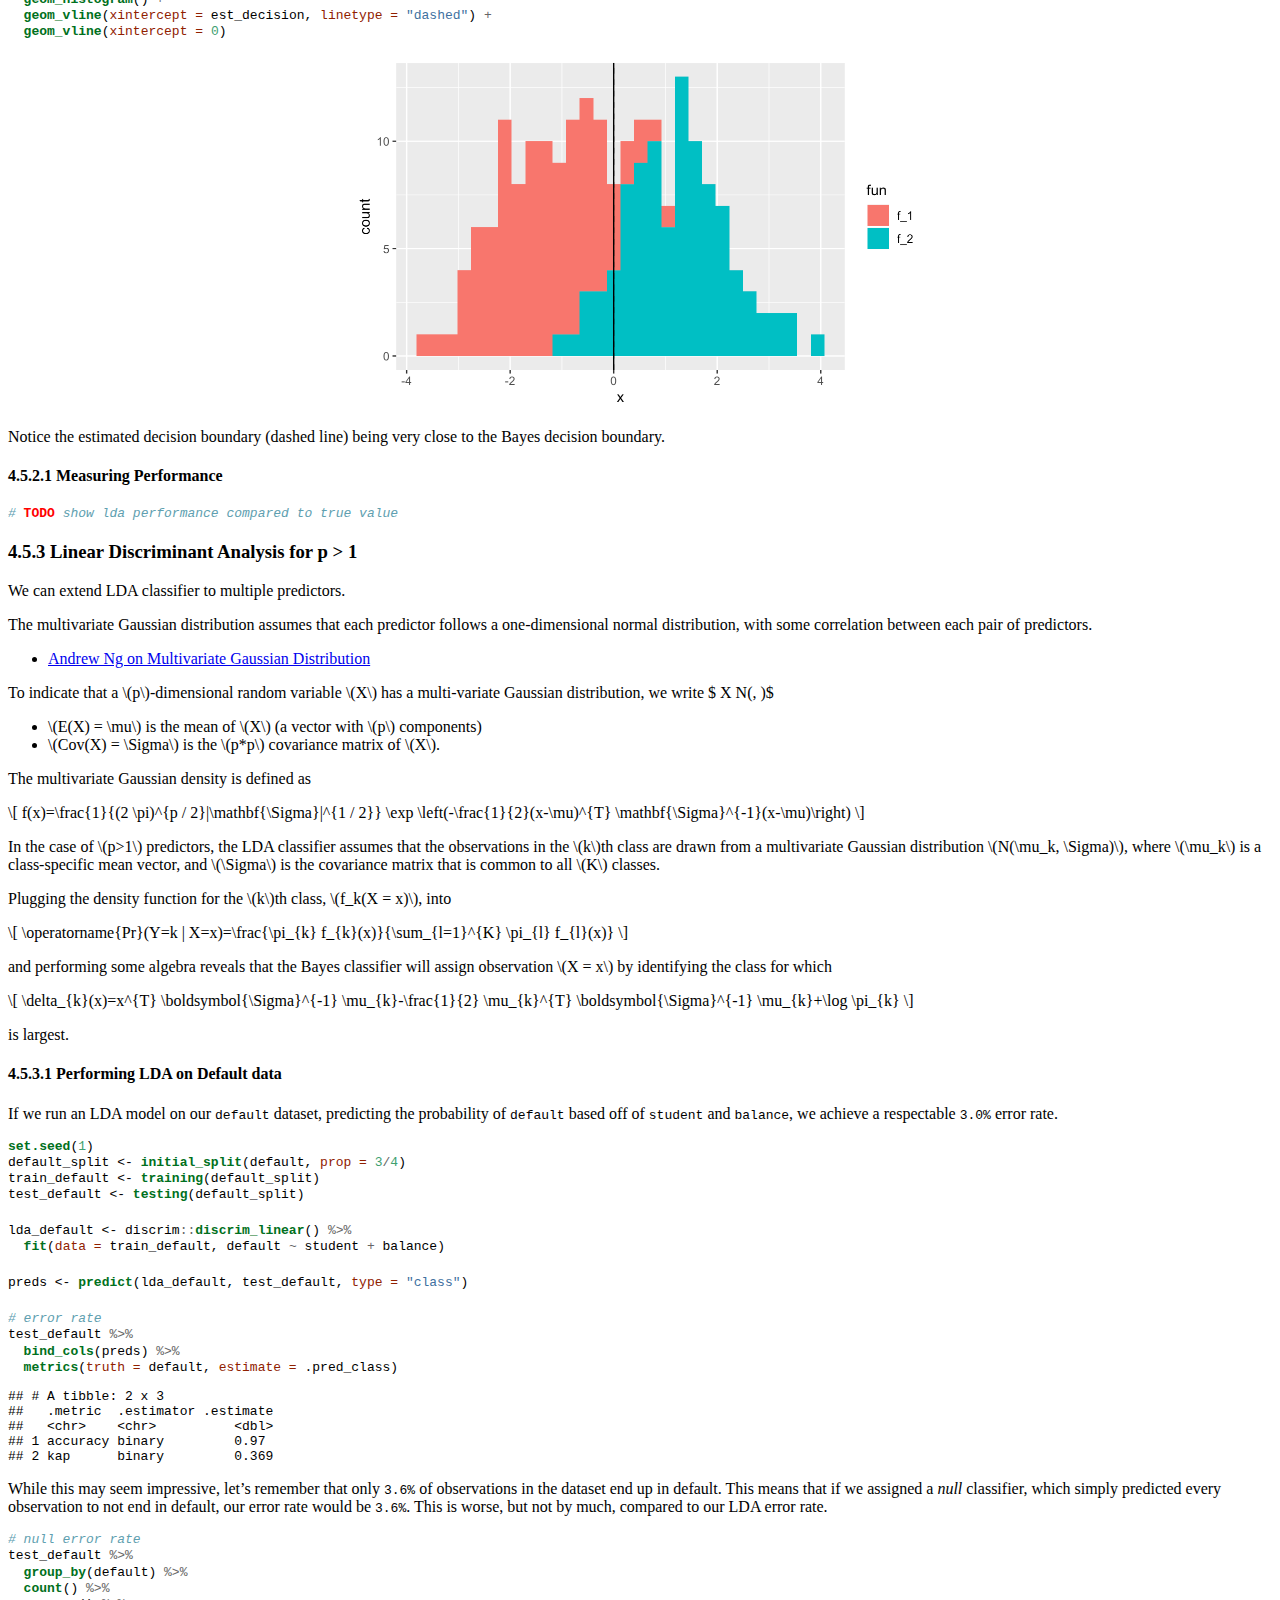
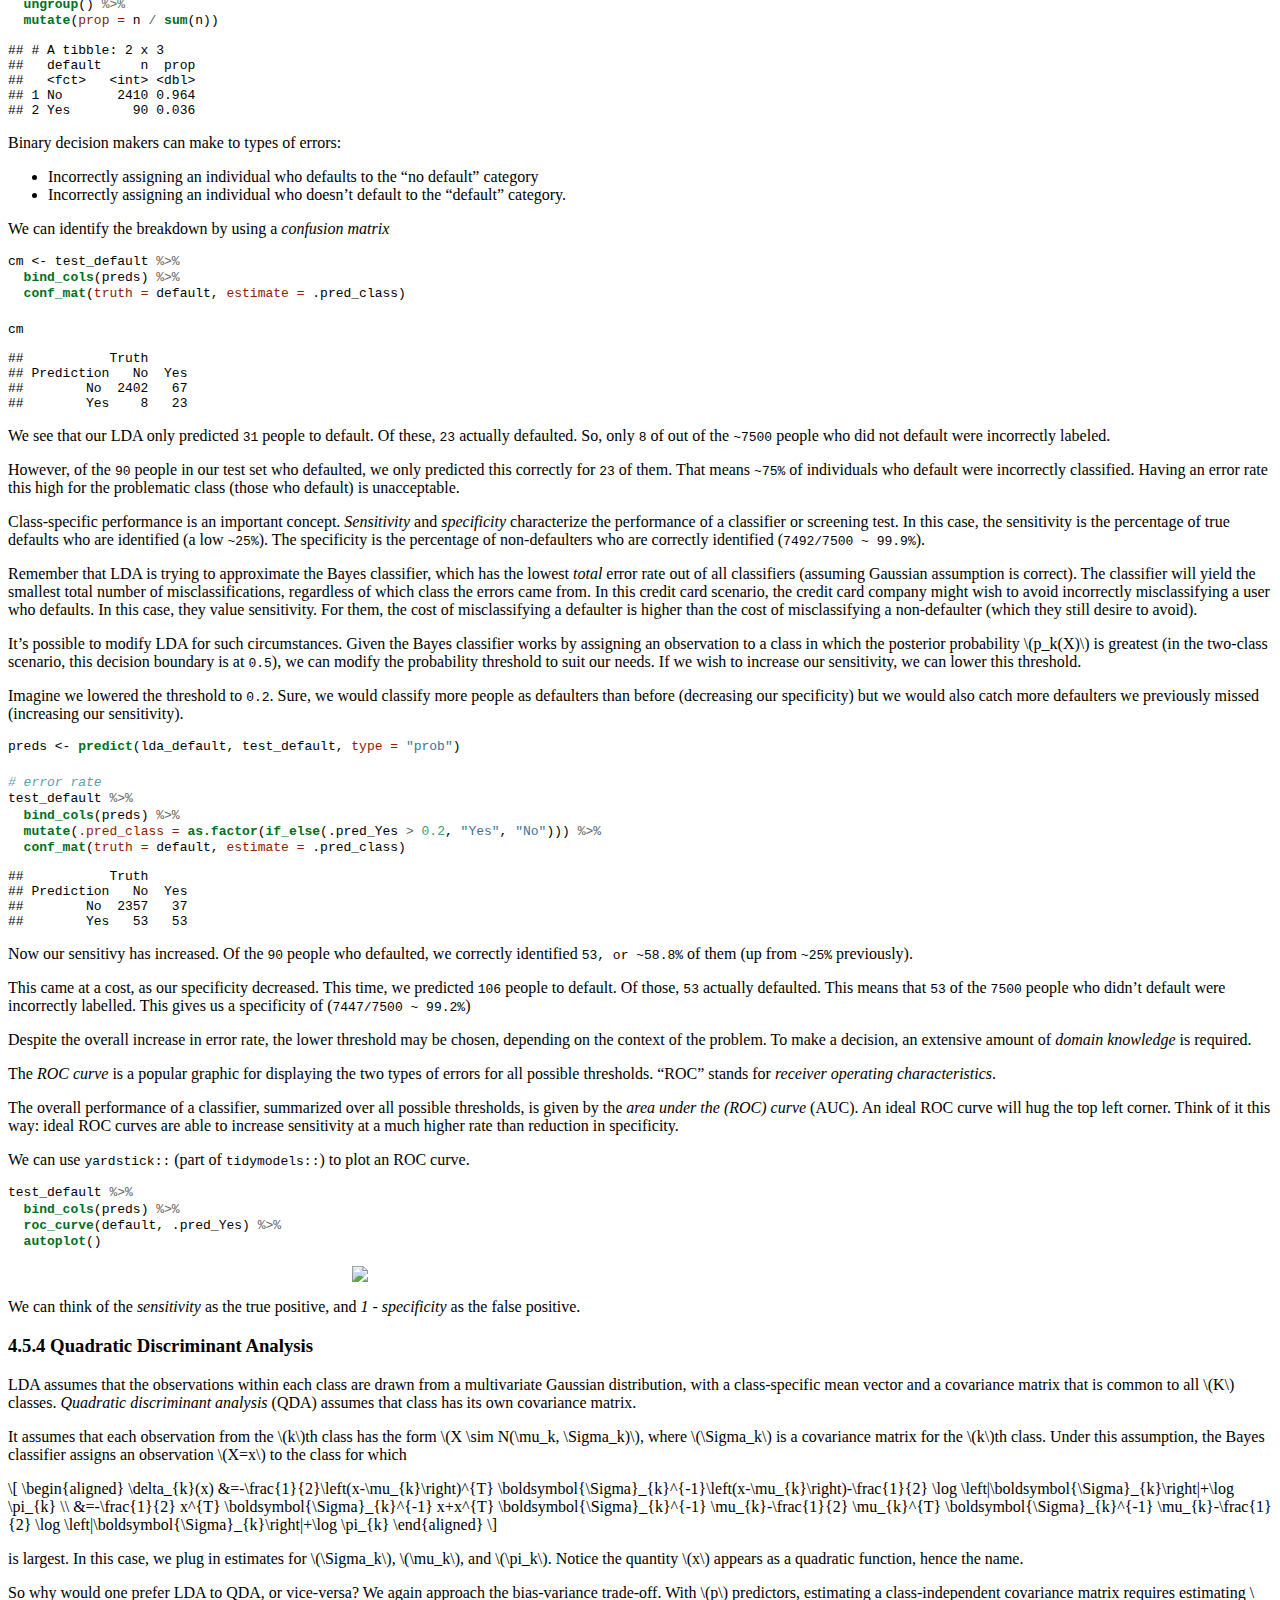
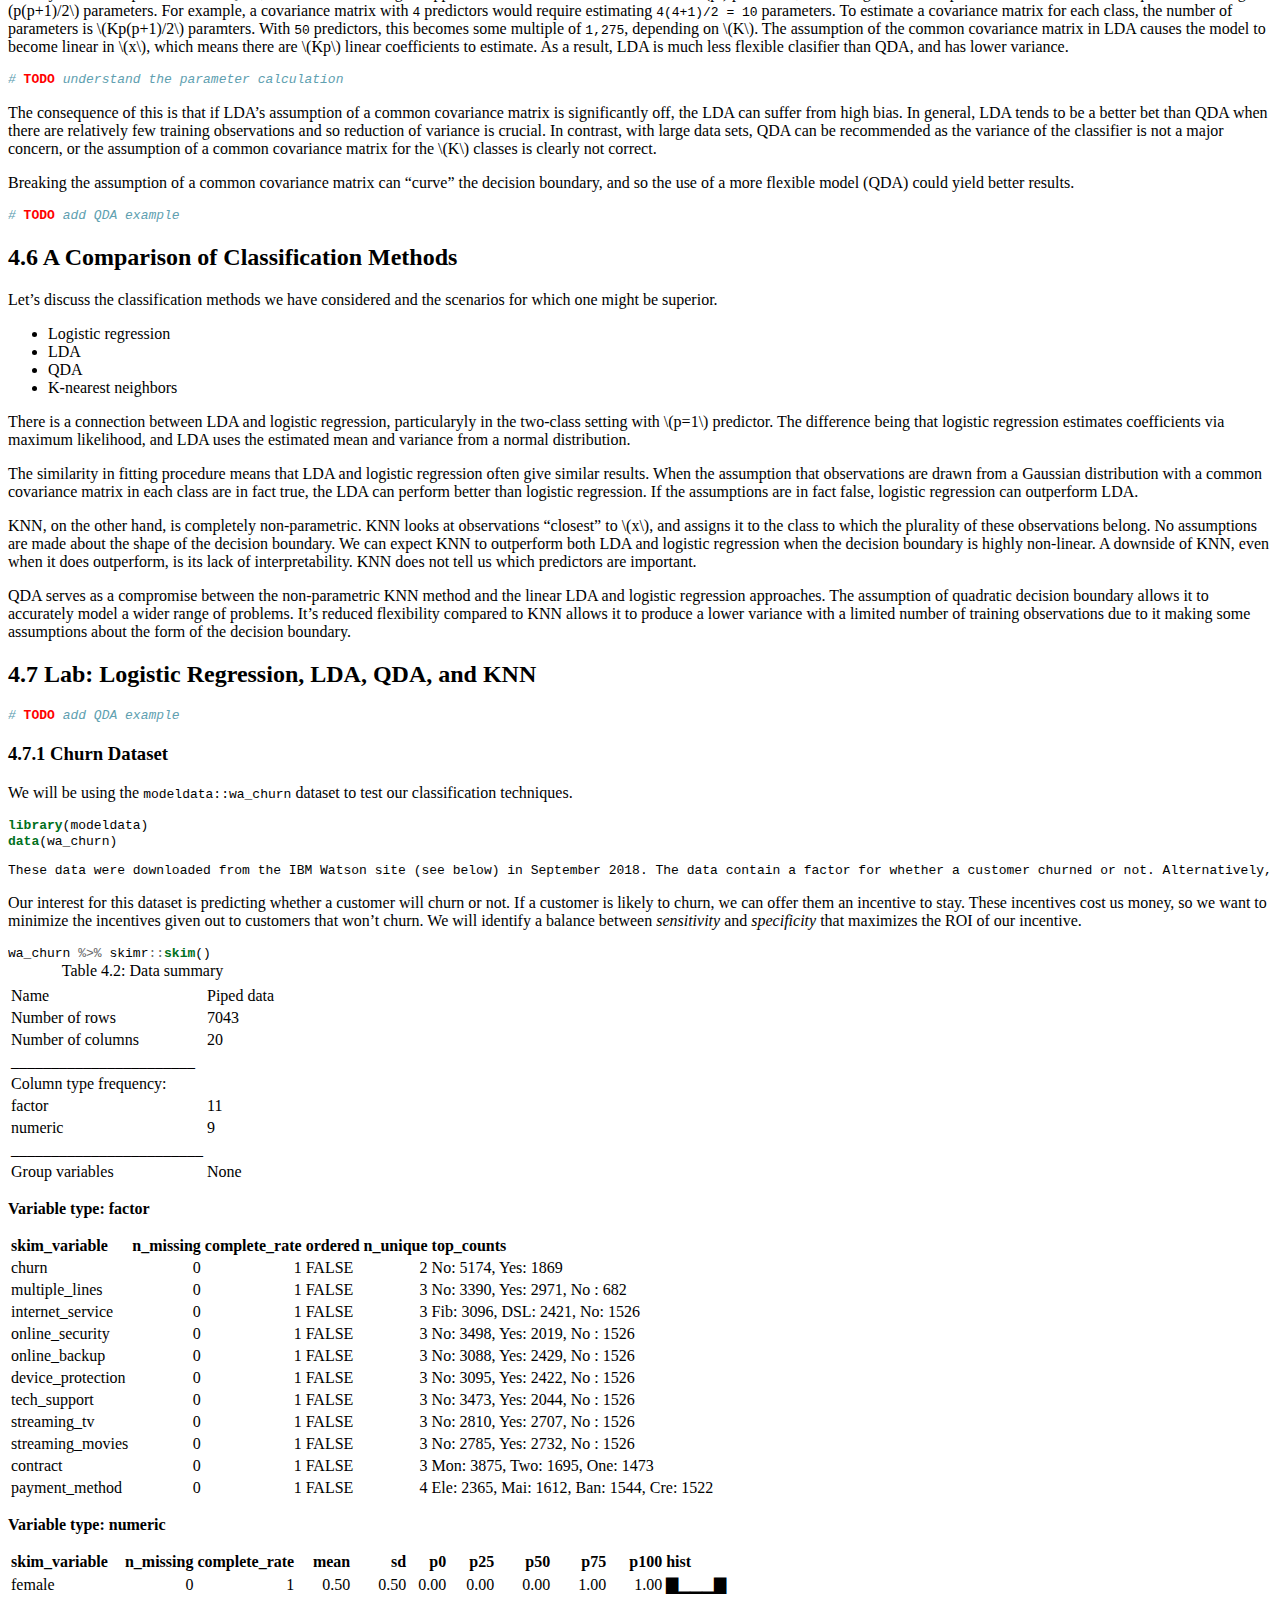
==== commit 0b888919: "ridge regression, lasso" ====
--- a/docs/classification.html
+++ b/docs/classification.html
@@ -24,7 +24,7 @@
 <meta name="author" content="Beau Lucas" />
 
 
-<meta name="date" content="2020-03-03" />
+<meta name="date" content="2020-03-22" />
 
   <meta name="viewport" content="width=device-width, initial-scale=1" />
   <meta name="apple-mobile-web-app-capable" content="yes" />
@@ -230,7 +230,18 @@
 <li class="chapter" data-level="6.1" data-path="linear-model-selection-and-regularization.html"><a href="linear-model-selection-and-regularization.html#subset-selection"><i class="fa fa-check"></i><b>6.1</b> Subset Selection</a><ul>
 <li class="chapter" data-level="6.1.1" data-path="linear-model-selection-and-regularization.html"><a href="linear-model-selection-and-regularization.html#best-subset-selection"><i class="fa fa-check"></i><b>6.1.1</b> Best Subset Selection</a></li>
 </ul></li>
-<li class="chapter" data-level="6.2" data-path="linear-model-selection-and-regularization.html"><a href="linear-model-selection-and-regularization.html#stepwise-selection"><i class="fa fa-check"></i><b>6.2</b> Stepwise Selection</a></li>
+<li class="chapter" data-level="6.2" data-path="linear-model-selection-and-regularization.html"><a href="linear-model-selection-and-regularization.html#stepwise-selection"><i class="fa fa-check"></i><b>6.2</b> Stepwise Selection</a><ul>
+<li class="chapter" data-level="6.2.1" data-path="linear-model-selection-and-regularization.html"><a href="linear-model-selection-and-regularization.html#forward-stepwise-selection"><i class="fa fa-check"></i><b>6.2.1</b> Forward Stepwise Selection</a></li>
+<li class="chapter" data-level="6.2.2" data-path="linear-model-selection-and-regularization.html"><a href="linear-model-selection-and-regularization.html#backward-stepwise-selection"><i class="fa fa-check"></i><b>6.2.2</b> Backward Stepwise Selection</a></li>
+</ul></li>
+<li class="chapter" data-level="6.3" data-path="linear-model-selection-and-regularization.html"><a href="linear-model-selection-and-regularization.html#choosing-the-optimal-model"><i class="fa fa-check"></i><b>6.3</b> Choosing the Optimal Model</a><ul>
+<li class="chapter" data-level="6.3.1" data-path="linear-model-selection-and-regularization.html"><a href="linear-model-selection-and-regularization.html#c_p-aic-bic-and-adjusted-r2."><i class="fa fa-check"></i><b>6.3.1</b> <span class="math inline">\(C_p\)</span>, AIC, BIC, and Adjusted <span class="math inline">\(R^2\)</span>.</a></li>
+<li class="chapter" data-level="6.3.2" data-path="linear-model-selection-and-regularization.html"><a href="linear-model-selection-and-regularization.html#validation-and-cross-validation"><i class="fa fa-check"></i><b>6.3.2</b> Validation and Cross-Validation</a></li>
+</ul></li>
+<li class="chapter" data-level="6.4" data-path="linear-model-selection-and-regularization.html"><a href="linear-model-selection-and-regularization.html#shrinkage-methods"><i class="fa fa-check"></i><b>6.4</b> Shrinkage Methods</a><ul>
+<li class="chapter" data-level="6.4.1" data-path="linear-model-selection-and-regularization.html"><a href="linear-model-selection-and-regularization.html#ridge-regression"><i class="fa fa-check"></i><b>6.4.1</b> Ridge Regression</a></li>
+<li class="chapter" data-level="6.4.2" data-path="linear-model-selection-and-regularization.html"><a href="linear-model-selection-and-regularization.html#the-lasso"><i class="fa fa-check"></i><b>6.4.2</b> The Lasso</a></li>
+</ul></li>
 </ul></li>
 <li class="divider"></li>
 <li><a href="https://github.com/beaulucas/tidy_islr" target="blank">GitHub Repository</a></li>
